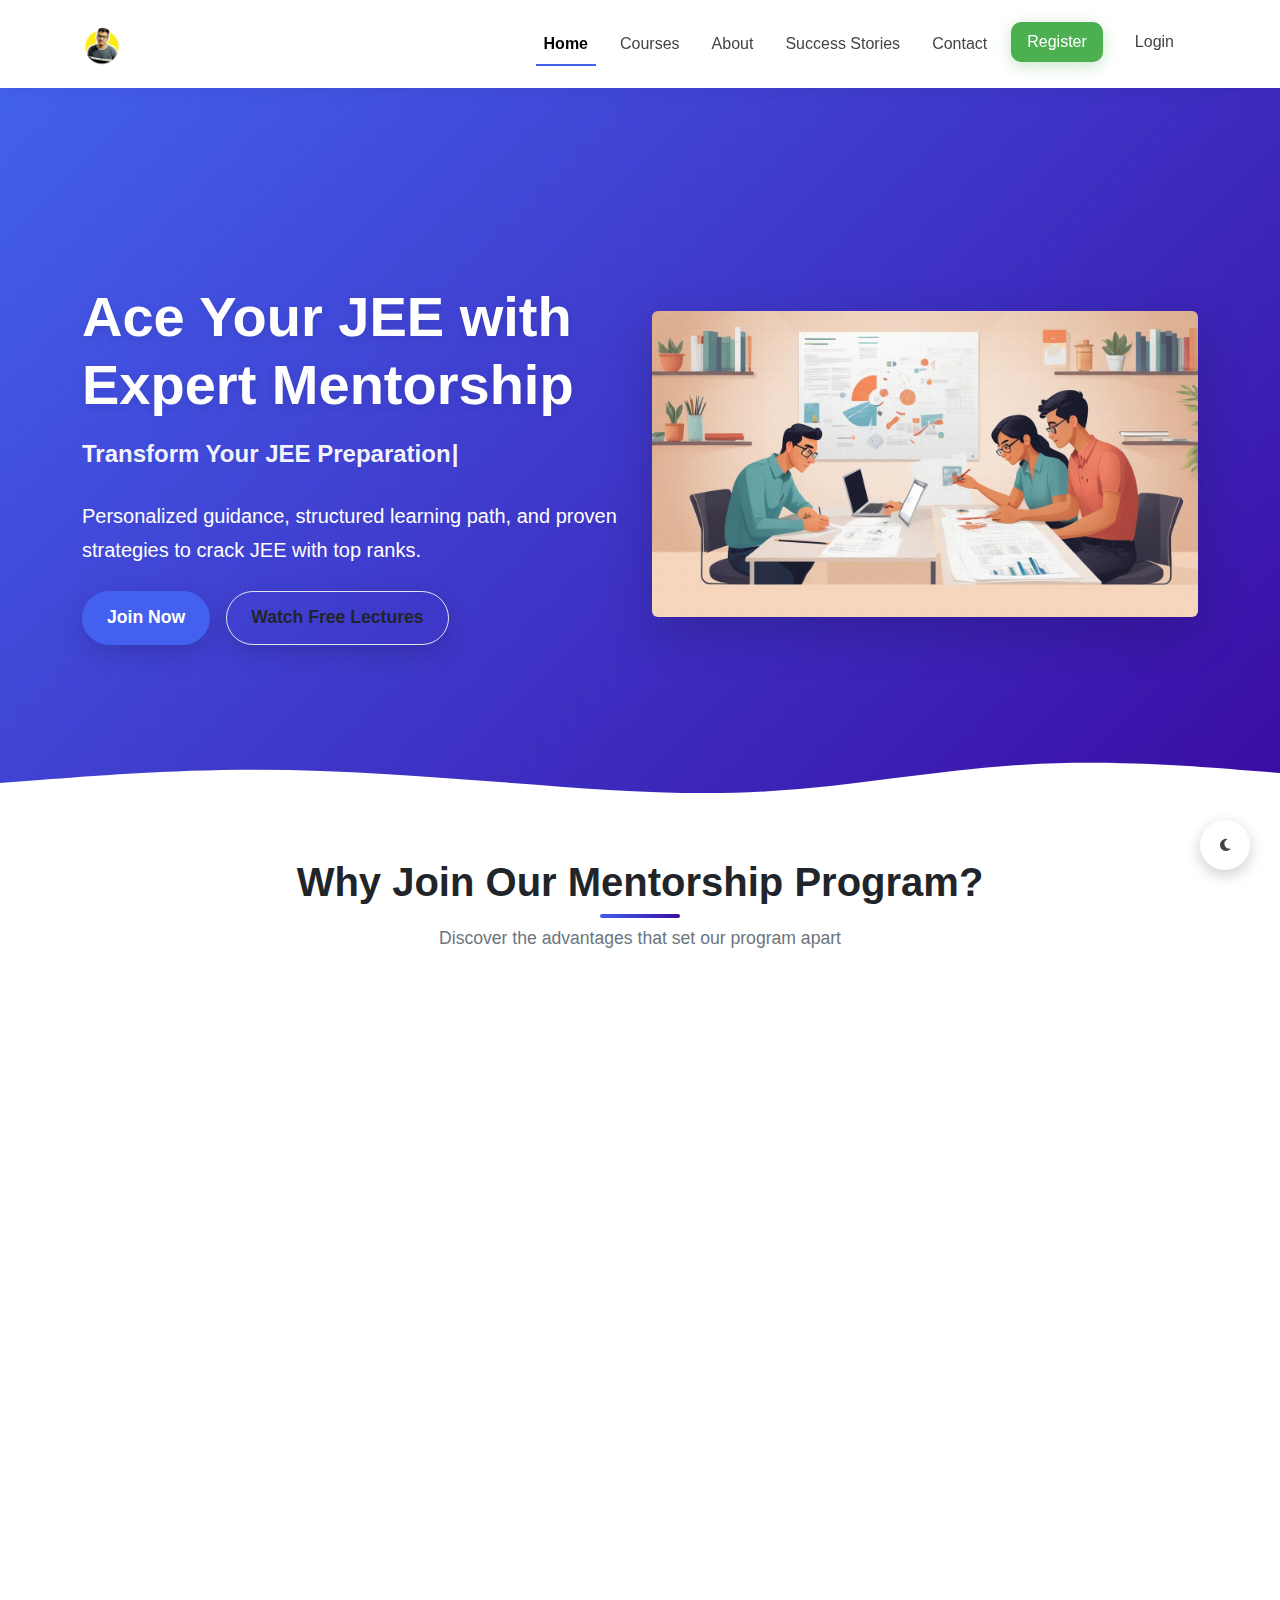
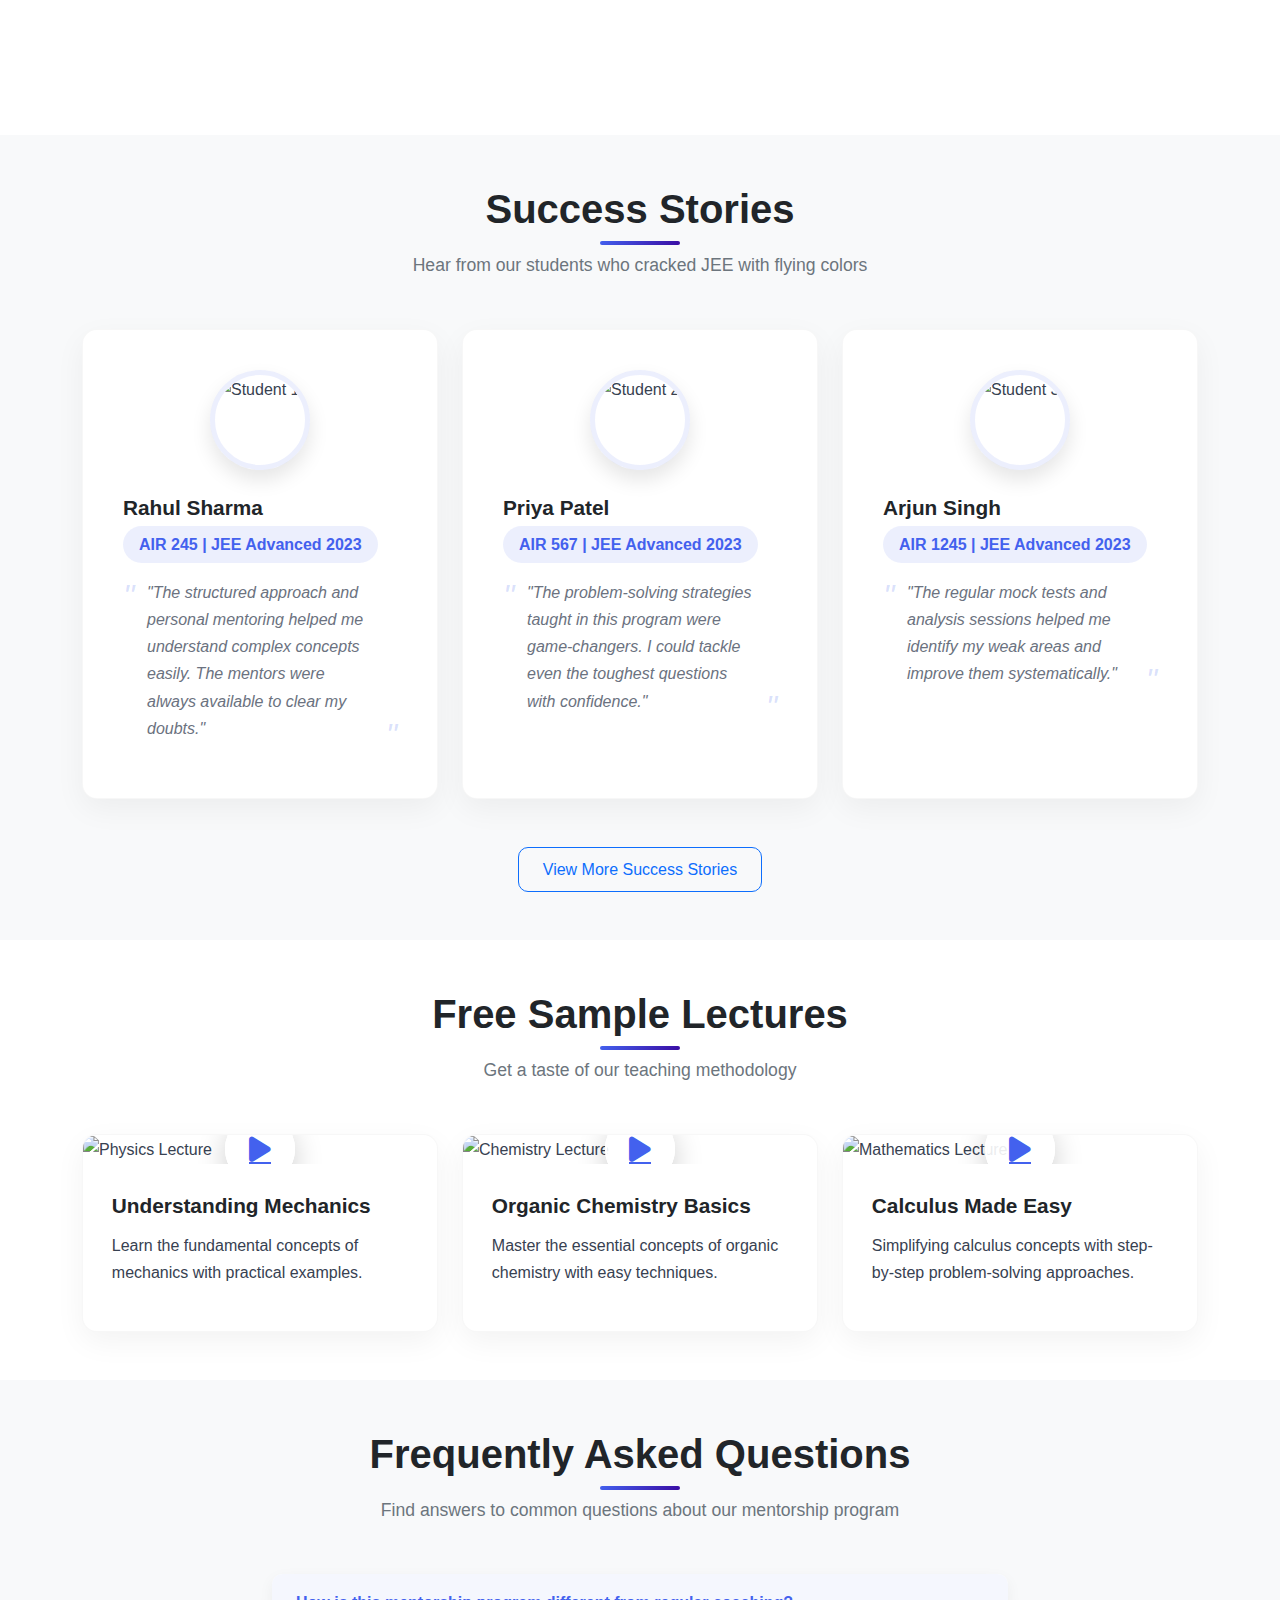
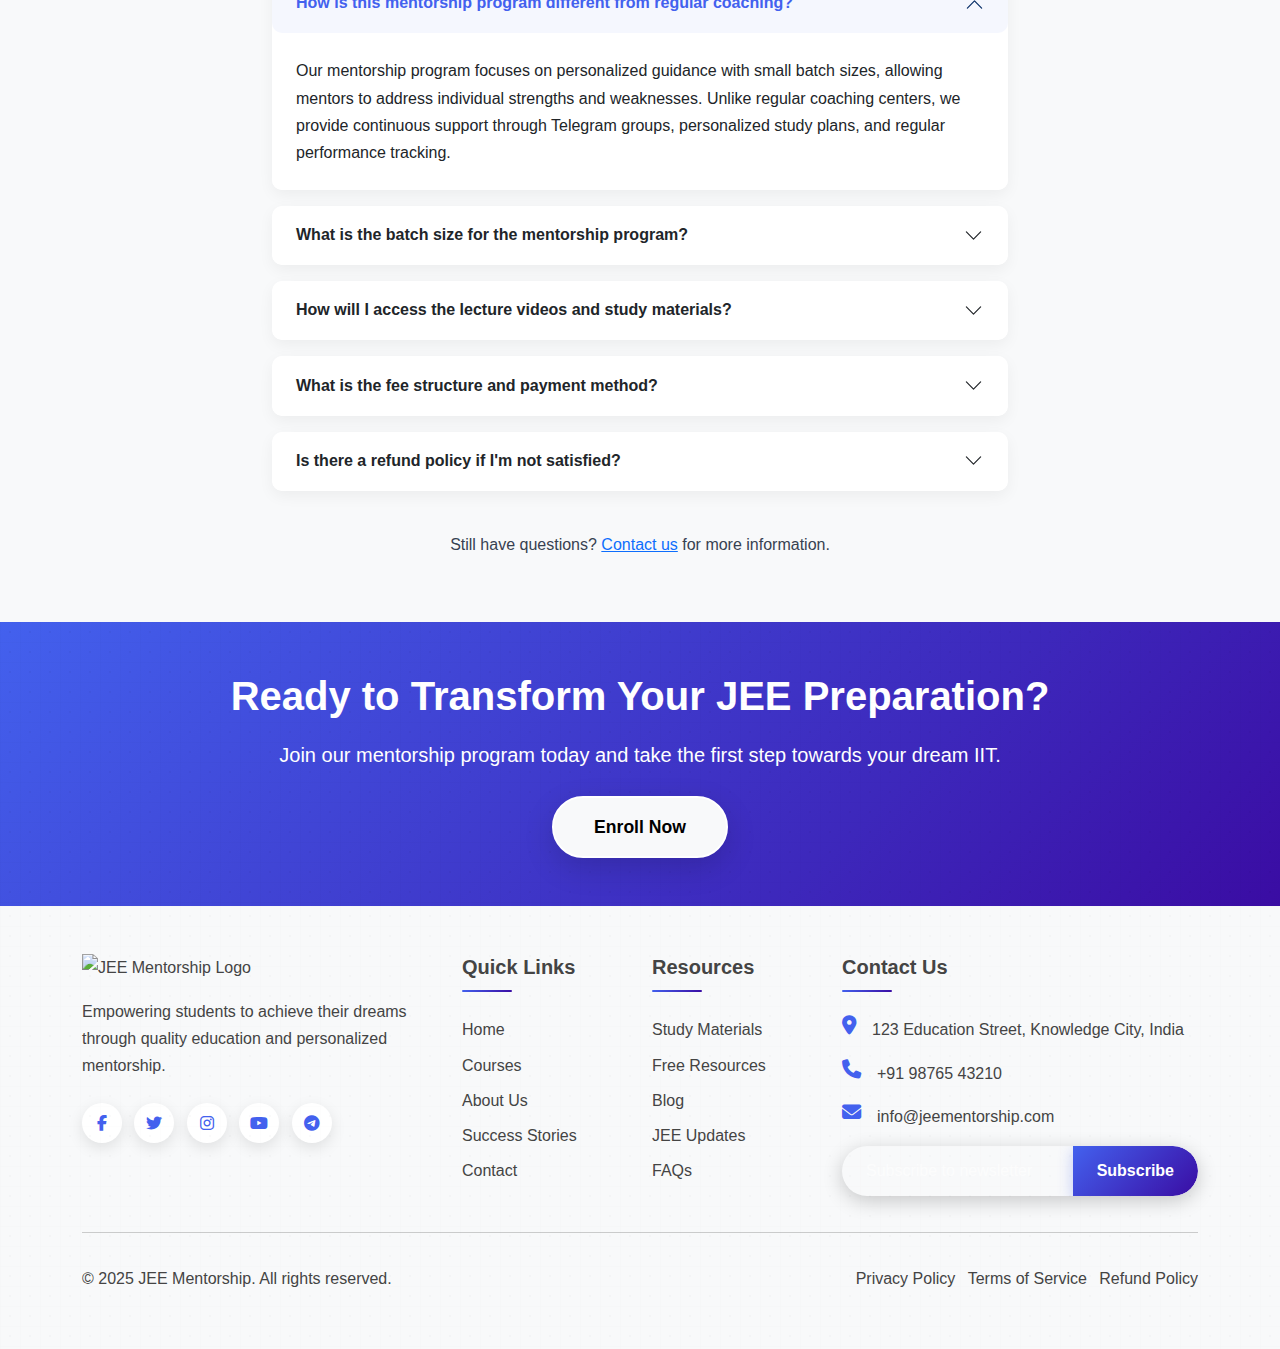
==== index.html @ 34074fb8 "Initial commit for JEE Mentorship Program" ====
<!DOCTYPE html>
<html lang="en">
<head>
    <meta charset="UTF-8">
    <meta name="viewport" content="width=device-width, initial-scale=1.0">
    <title>JEE Mentorship Program - Expert Guidance for JEE Success</title>
    <!-- Bootstrap CSS -->
    <link href="https://cdn.jsdelivr.net/npm/bootstrap@5.3.0/dist/css/bootstrap.min.css" rel="stylesheet">
    <!-- Font Awesome for icons -->
    <link rel="stylesheet" href="https://cdnjs.cloudflare.com/ajax/libs/font-awesome/6.4.0/css/all.min.css">
    <!-- Custom CSS -->
    <link rel="stylesheet" href="css/style.css">
    <!-- Favicon -->
    <link rel="icon" href="images/favicon.svg" type="image/svg+xml">
    <link rel="icon" href="images/favicon.ico" type="image/x-icon">
    <!-- Meta tags for SEO -->
    <meta name="description" content="Join our premium JEE mentorship program for personalized guidance, structured learning, and proven strategies to crack JEE with top ranks.">
    <meta name="keywords" content="JEE mentorship, JEE coaching, IIT JEE preparation, JEE Main, JEE Advanced, online JEE coaching">
</head>
<body>
    <!-- Navigation Bar -->
    <nav class="navbar navbar-expand-lg navbar-light bg-white sticky-top">
        <div class="container">
            <a class="navbar-brand" href="index.html">
                <img src="images/logo.jpg" alt="JEE Mentorship Logo" height="40" class="d-inline-block align-text-top me-2">
            </a>
            <button class="navbar-toggler" type="button" data-bs-toggle="collapse" data-bs-target="#navbarNav" aria-controls="navbarNav" aria-expanded="false" aria-label="Toggle navigation">
                <span class="navbar-toggler-icon"></span>
            </button>
            <div class="collapse navbar-collapse" id="navbarNav">
                <ul class="navbar-nav ms-auto">
                    <li class="nav-item">
                        <a class="nav-link active" href="index.html">Home</a>
                    </li>
                    <li class="nav-item">
                        <a class="nav-link" href="pages/courses.html">Courses</a>
                    </li>
                    <li class="nav-item">
                        <a class="nav-link" href="pages/about.html">About</a>
                    </li>
                    <li class="nav-item">
                        <a class="nav-link" href="pages/testimonials.html">Success Stories</a>
                    </li>
                    <li class="nav-item">
                        <a class="nav-link" href="pages/contact.html">Contact</a>
                    </li>
                    <li class="nav-item">
                        <a class="nav-link btn btn-success ms-lg-2 px-3" href="pages/register.html">Register</a>
                    </li>
                    <li class="nav-item">
                        <a class="nav-link btn btn-outline-light ms-lg-2 px-3" href="pages/login.html">Login</a>
                    </li>
                </ul>
            </div>
        </div>
    </nav>

    <!-- Hero Section -->
    <header class="hero-section text-white text-center">
        <div class="container">
            <div class="row align-items-center">
                <div class="col-lg-6 text-lg-start">
                    <h1 class="display-4 fw-bold mb-3">Ace Your JEE with Expert Mentorship</h1>
                    <div class="animated-text mb-4">
                        <span id="changing-text">Transform Your JEE Preparation</span>
                    </div>
                    <p class="lead mb-4">Personalized guidance, structured learning path, and proven strategies to crack JEE with top ranks.</p>
                    <div class="d-grid gap-2 d-md-flex justify-content-md-start">
                        <a href="pages/register.html" class="btn btn-primary btn-lg px-4 me-md-2">Join Now</a>
                        <a href="#sample-lectures" class="btn btn-outline-light btn-lg px-4">Watch Free Lectures</a>
                    </div>
                </div>
                <div class="col-lg-6 mt-5 mt-lg-0">
                    <img src="images/hero-image.jpg" alt="JEE Mentorship Program" class="img-fluid rounded shadow-lg">
                </div>
            </div>
        </div>
    </header>

    <!-- Why Join Section -->
    <section class="why-join py-5">
        <div class="container">
            <div class="text-center mb-5">
                <h2 class="section-title">Why Join Our Mentorship Program?</h2>
                <p class="section-subtitle">Discover the advantages that set our program apart</p>
            </div>
            <div class="row g-4">
                <div class="col-md-4">
                    <div class="feature-card">
                        <div class="icon-box">
                            <i class="fas fa-chalkboard-teacher"></i>
                        </div>
                        <h3>Expert Mentors</h3>
                        <p>Learn from experienced JEE mentors with proven track records of producing top rankers.</p>
                    </div>
                </div>
                <div class="col-md-4">
                    <div class="feature-card">
                        <div class="icon-box">
                            <i class="fas fa-book-reader"></i>
                        </div>
                        <h3>Structured Learning</h3>
                        <p>Follow a well-designed curriculum that covers all JEE topics systematically.</p>
                    </div>
                </div>
                <div class="col-md-4">
                    <div class="feature-card">
                        <div class="icon-box">
                            <i class="fas fa-users"></i>
                        </div>
                        <h3>Small Batch Size</h3>
                        <p>Enjoy personalized attention with limited students per batch for maximum interaction.</p>
                    </div>
                </div>
                <div class="col-md-4">
                    <div class="feature-card">
                        <div class="icon-box">
                            <i class="fas fa-laptop"></i>
                        </div>
                        <h3>Digital Resources</h3>
                        <p>Access comprehensive study materials, practice tests, and video lectures anytime.</p>
                    </div>
                </div>
                <div class="col-md-4">
                    <div class="feature-card">
                        <div class="icon-box">
                            <i class="fas fa-chart-line"></i>
                        </div>
                        <h3>Performance Tracking</h3>
                        <p>Monitor your progress with regular assessments and personalized feedback.</p>
                    </div>
                </div>
                <div class="col-md-4">
                    <div class="feature-card">
                        <div class="icon-box">
                            <i class="fas fa-comments"></i>
                        </div>
                        <h3>Doubt Resolution</h3>
                        <p>Get your doubts cleared promptly through dedicated Telegram support groups.</p>
                    </div>
                </div>
            </div>
        </div>
    </section>

    <!-- Success Stories Section -->
    <section class="success-stories py-5 bg-light">
        <div class="container">
            <div class="text-center mb-5">
                <h2 class="section-title">Success Stories</h2>
                <p class="section-subtitle">Hear from our students who cracked JEE with flying colors</p>
            </div>
            <div class="row">
                <div class="col-lg-4 col-md-6 mb-4">
                    <div class="testimonial-card">
                        <div class="testimonial-img">
                            <img src="images/student1.jpg" alt="Student 1" class="img-fluid rounded-circle">
                        </div>
                        <div class="testimonial-content">
                            <h4>Rahul Sharma</h4>
                            <p class="rank">AIR 245 | JEE Advanced 2023</p>
                            <p class="quote">"The structured approach and personal mentoring helped me understand complex concepts easily. The mentors were always available to clear my doubts."</p>
                        </div>
                    </div>
                </div>
                <div class="col-lg-4 col-md-6 mb-4">
                    <div class="testimonial-card">
                        <div class="testimonial-img">
                            <img src="images/student2.jpg" alt="Student 2" class="img-fluid rounded-circle">
                        </div>
                        <div class="testimonial-content">
                            <h4>Priya Patel</h4>
                            <p class="rank">AIR 567 | JEE Advanced 2023</p>
                            <p class="quote">"The problem-solving strategies taught in this program were game-changers. I could tackle even the toughest questions with confidence."</p>
                        </div>
                    </div>
                </div>
                <div class="col-lg-4 col-md-6 mb-4">
                    <div class="testimonial-card">
                        <div class="testimonial-img">
                            <img src="images/student3.jpg" alt="Student 3" class="img-fluid rounded-circle">
                        </div>
                        <div class="testimonial-content">
                            <h4>Arjun Singh</h4>
                            <p class="rank">AIR 1245 | JEE Advanced 2023</p>
                            <p class="quote">"The regular mock tests and analysis sessions helped me identify my weak areas and improve them systematically."</p>
                        </div>
                    </div>
                </div>
            </div>
            <div class="text-center mt-4">
                <a href="pages/testimonials.html" class="btn btn-outline-primary">View More Success Stories</a>
            </div>
        </div>
    </section>

    <!-- Sample Lectures Section -->
    <section id="sample-lectures" class="sample-lectures py-5">
        <div class="container">
            <div class="text-center mb-5">
                <h2 class="section-title">Free Sample Lectures</h2>
                <p class="section-subtitle">Get a taste of our teaching methodology</p>
            </div>
            <div class="row g-4">
                <div class="col-lg-4 col-md-6">
                    <div class="video-card">
                        <div class="video-thumbnail">
                            <img src="images/physics-thumbnail.jpg" alt="Physics Lecture" class="img-fluid rounded">
                            <a href="#" class="play-btn" data-bs-toggle="modal" data-bs-target="#videoModal1">
                                <i class="fas fa-play"></i>
                            </a>
                        </div>
                        <div class="video-info">
                            <h4>Understanding Mechanics</h4>
                            <p>Learn the fundamental concepts of mechanics with practical examples.</p>
                        </div>
                    </div>
                </div>
                <div class="col-lg-4 col-md-6">
                    <div class="video-card">
                        <div class="video-thumbnail">
                            <img src="images/chemistry-thumbnail.jpg" alt="Chemistry Lecture" class="img-fluid rounded">
                            <a href="#" class="play-btn" data-bs-toggle="modal" data-bs-target="#videoModal2">
                                <i class="fas fa-play"></i>
                            </a>
                        </div>
                        <div class="video-info">
                            <h4>Organic Chemistry Basics</h4>
                            <p>Master the essential concepts of organic chemistry with easy techniques.</p>
                        </div>
                    </div>
                </div>
                <div class="col-lg-4 col-md-6">
                    <div class="video-card">
                        <div class="video-thumbnail">
                            <img src="images/maths-thumbnail.jpg" alt="Mathematics Lecture" class="img-fluid rounded">
                            <a href="#" class="play-btn" data-bs-toggle="modal" data-bs-target="#videoModal3">
                                <i class="fas fa-play"></i>
                            </a>
                        </div>
                        <div class="video-info">
                            <h4>Calculus Made Easy</h4>
                            <p>Simplifying calculus concepts with step-by-step problem-solving approaches.</p>
                        </div>
                    </div>
                </div>
            </div>
        </div>
    </section>

    <!-- Video Modals -->
    <div class="modal fade" id="videoModal1" tabindex="-1" aria-labelledby="videoModalLabel1" aria-hidden="true">
        <div class="modal-dialog modal-lg">
            <div class="modal-content">
                <div class="modal-header">
                    <h5 class="modal-title" id="videoModalLabel1">Understanding Mechanics</h5>
                    <button type="button" class="btn-close" data-bs-dismiss="modal" aria-label="Close"></button>
                </div>
                <div class="modal-body">
                    <div class="ratio ratio-16x9">
                        <iframe src="https://www.youtube.com/embed/placeholder1" title="YouTube video player" allowfullscreen></iframe>
                    </div>
                </div>
            </div>
        </div>
    </div>

    <div class="modal fade" id="videoModal2" tabindex="-1" aria-labelledby="videoModalLabel2" aria-hidden="true">
        <div class="modal-dialog modal-lg">
            <div class="modal-content">
                <div class="modal-header">
                    <h5 class="modal-title" id="videoModalLabel2">Organic Chemistry Basics</h5>
                    <button type="button" class="btn-close" data-bs-dismiss="modal" aria-label="Close"></button>
                </div>
                <div class="modal-body">
                    <div class="ratio ratio-16x9">
                        <iframe src="https://www.youtube.com/embed/placeholder2" title="YouTube video player" allowfullscreen></iframe>
                    </div>
                </div>
            </div>
        </div>
    </div>

    <div class="modal fade" id="videoModal3" tabindex="-1" aria-labelledby="videoModalLabel3" aria-hidden="true">
        <div class="modal-dialog modal-lg">
            <div class="modal-content">
                <div class="modal-header">
                    <h5 class="modal-title" id="videoModalLabel3">Calculus Made Easy</h5>
                    <button type="button" class="btn-close" data-bs-dismiss="modal" aria-label="Close"></button>
                </div>
                <div class="modal-body">
                    <div class="ratio ratio-16x9">
                        <iframe src="https://www.youtube.com/embed/placeholder3" title="YouTube video player" allowfullscreen></iframe>
                    </div>
                </div>
            </div>
        </div>
    </div>

    <!-- FAQ Section -->
    <section class="faq-section py-5 bg-light">
        <div class="container">
            <div class="text-center mb-5">
                <h2 class="section-title">Frequently Asked Questions</h2>
                <p class="section-subtitle">Find answers to common questions about our mentorship program</p>
            </div>
            <div class="row justify-content-center">
                <div class="col-lg-8">
                    <div class="accordion" id="faqAccordion">
                        <div class="accordion-item">
                            <h2 class="accordion-header" id="headingOne">
                                <button class="accordion-button" type="button" data-bs-toggle="collapse" data-bs-target="#collapseOne" aria-expanded="true" aria-controls="collapseOne">
                                    How is this mentorship program different from regular coaching?
                                </button>
                            </h2>
                            <div id="collapseOne" class="accordion-collapse collapse show" aria-labelledby="headingOne" data-bs-parent="#faqAccordion">
                                <div class="accordion-body">
                                    Our mentorship program focuses on personalized guidance with small batch sizes, allowing mentors to address individual strengths and weaknesses. Unlike regular coaching centers, we provide continuous support through Telegram groups, personalized study plans, and regular performance tracking.
                                </div>
                            </div>
                        </div>
                        <div class="accordion-item">
                            <h2 class="accordion-header" id="headingTwo">
                                <button class="accordion-button collapsed" type="button" data-bs-toggle="collapse" data-bs-target="#collapseTwo" aria-expanded="false" aria-controls="collapseTwo">
                                    What is the batch size for the mentorship program?
                                </button>
                            </h2>
                            <div id="collapseTwo" class="accordion-collapse collapse" aria-labelledby="headingTwo" data-bs-parent="#faqAccordion">
                                <div class="accordion-body">
                                    We maintain a small batch size of maximum 30 students to ensure personalized attention and effective interaction between mentors and students. This helps us address individual doubts and provide customized guidance.
                                </div>
                            </div>
                        </div>
                        <div class="accordion-item">
                            <h2 class="accordion-header" id="headingThree">
                                <button class="accordion-button collapsed" type="button" data-bs-toggle="collapse" data-bs-target="#collapseThree" aria-expanded="false" aria-controls="collapseThree">
                                    How will I access the lecture videos and study materials?
                                </button>
                            </h2>
                            <div id="collapseThree" class="accordion-collapse collapse" aria-labelledby="headingThree" data-bs-parent="#faqAccordion">
                                <div class="accordion-body">
                                    After enrollment, you'll receive access to our private Telegram group where all lecture videos, study materials, and resources are shared. You can access them anytime, anywhere, and can also interact with mentors for doubt resolution.
                                </div>
                            </div>
                        </div>
                        <div class="accordion-item">
                            <h2 class="accordion-header" id="headingFour">
                                <button class="accordion-button collapsed" type="button" data-bs-toggle="collapse" data-bs-target="#collapseFour" aria-expanded="false" aria-controls="collapseFour">
                                    What is the fee structure and payment method?
                                </button>
                            </h2>
                            <div id="collapseFour" class="accordion-collapse collapse" aria-labelledby="headingFour" data-bs-parent="#faqAccordion">
                                <div class="accordion-body">
                                    Our program offers flexible payment options with different packages based on duration and features. You can pay through UPI, net banking, or credit/debit cards. Visit our courses page for detailed fee structure and payment options.
                                </div>
                            </div>
                        </div>
                        <div class="accordion-item">
                            <h2 class="accordion-header" id="headingFive">
                                <button class="accordion-button collapsed" type="button" data-bs-toggle="collapse" data-bs-target="#collapseFive" aria-expanded="false" aria-controls="collapseFive">
                                    Is there a refund policy if I'm not satisfied?
                                </button>
                            </h2>
                            <div id="collapseFive" class="accordion-collapse collapse" aria-labelledby="headingFive" data-bs-parent="#faqAccordion">
                                <div class="accordion-body">
                                    Yes, we offer a 7-day money-back guarantee if you're not satisfied with our program. However, this is applicable only if you've attended less than 3 sessions and haven't accessed more than 10% of our study materials.
                                </div>
                            </div>
                        </div>
                    </div>
                </div>
            </div>
            <div class="text-center mt-4">
                <p>Still have questions? <a href="pages/contact.html" class="text-primary">Contact us</a> for more information.</p>
            </div>
        </div>
    </section>

    <!-- Call to Action -->
    <section class="cta-section py-5 text-white text-center">
        <div class="container">
            <h2 class="mb-3">Ready to Transform Your JEE Preparation?</h2>
            <p class="lead mb-4">Join our mentorship program today and take the first step towards your dream IIT.</p>
            <a href="pages/register.html" class="btn btn-light btn-lg">Enroll Now</a>
        </div>
    </section>

    <!-- Footer -->
    <footer class="footer py-5">
        <div class="container">
            <div class="row">
                <div class="col-lg-4 mb-4 mb-lg-0">
                    <img src="images/logo.png" alt="JEE Mentorship Logo" height="40" class="mb-3">
                    <p>Empowering students to achieve their dreams through quality education and personalized mentorship.</p>
                    <div class="social-icons">
                        <a href="#" class="me-2"><i class="fab fa-facebook-f"></i></a>
                        <a href="#" class="me-2"><i class="fab fa-twitter"></i></a>
                        <a href="#" class="me-2"><i class="fab fa-instagram"></i></a>
                        <a href="#" class="me-2"><i class="fab fa-youtube"></i></a>
                        <a href="#" class="me-2"><i class="fab fa-telegram"></i></a>
                    </div>
                </div>
                <div class="col-lg-2 col-md-4 mb-4 mb-md-0">
                    <h5>Quick Links</h5>
                    <ul class="list-unstyled">
                        <li><a href="index.html">Home</a></li>
                        <li><a href="pages/courses.html">Courses</a></li>
                        <li><a href="pages/about.html">About Us</a></li>
                        <li><a href="pages/testimonials.html">Success Stories</a></li>
                        <li><a href="pages/contact.html">Contact</a></li>
                    </ul>
                </div>
                <div class="col-lg-2 col-md-4 mb-4 mb-md-0">
                    <h5>Resources</h5>
                    <ul class="list-unstyled">
                        <li><a href="#">Study Materials</a></li>
                        <li><a href="#">Free Resources</a></li>
                        <li><a href="#">Blog</a></li>
                        <li><a href="#">JEE Updates</a></li>
                        <li><a href="#">FAQs</a></li>
                    </ul>
                </div>
                <div class="col-lg-4 col-md-4">
                    <h5>Contact Us</h5>
                    <ul class="list-unstyled contact-info">
                        <li><i class="fas fa-map-marker-alt"></i> 123 Education Street, Knowledge City, India</li>
                        <li><i class="fas fa-phone"></i> +91 98765 43210</li>
                        <li><i class="fas fa-envelope"></i> info@jeementorship.com</li>
                    </ul>
                    <form class="mt-3">
                        <div class="input-group">
                            <input type="email" class="form-control" placeholder="Subscribe to newsletter" aria-label="Email for newsletter">
                            <button class="btn btn-primary" type="button">Subscribe</button>
                        </div>
                    </form>
                </div>
            </div>
            <hr class="mt-4">
            <div class="row">
                <div class="col-md-6">
                    <p class="mb-0">&copy; 2025 JEE Mentorship. All rights reserved.</p>
                </div>
                <div class="col-md-6 text-md-end">
                    <ul class="list-inline mb-0">
                        <li class="list-inline-item"><a href="#">Privacy Policy</a></li>
                        <li class="list-inline-item"><a href="#">Terms of Service</a></li>
                        <li class="list-inline-item"><a href="#">Refund Policy</a></li>
                    </ul>
                </div>
            </div>
        </div>
    </footer>

    <!-- Dark Mode Toggle -->
    <div class="dark-mode-toggle">
        <button id="darkModeToggle" class="btn btn-sm rounded-circle">
            <i class="fas fa-moon"></i>
        </button>
    </div>

    <!-- Bootstrap JS Bundle with Popper -->
    <script src="https://cdn.jsdelivr.net/npm/bootstrap@5.3.0/dist/js/bootstrap.bundle.min.js"></script>
    <!-- Custom JS -->
    <script src="js/script.js"></script>
</body>
</html>
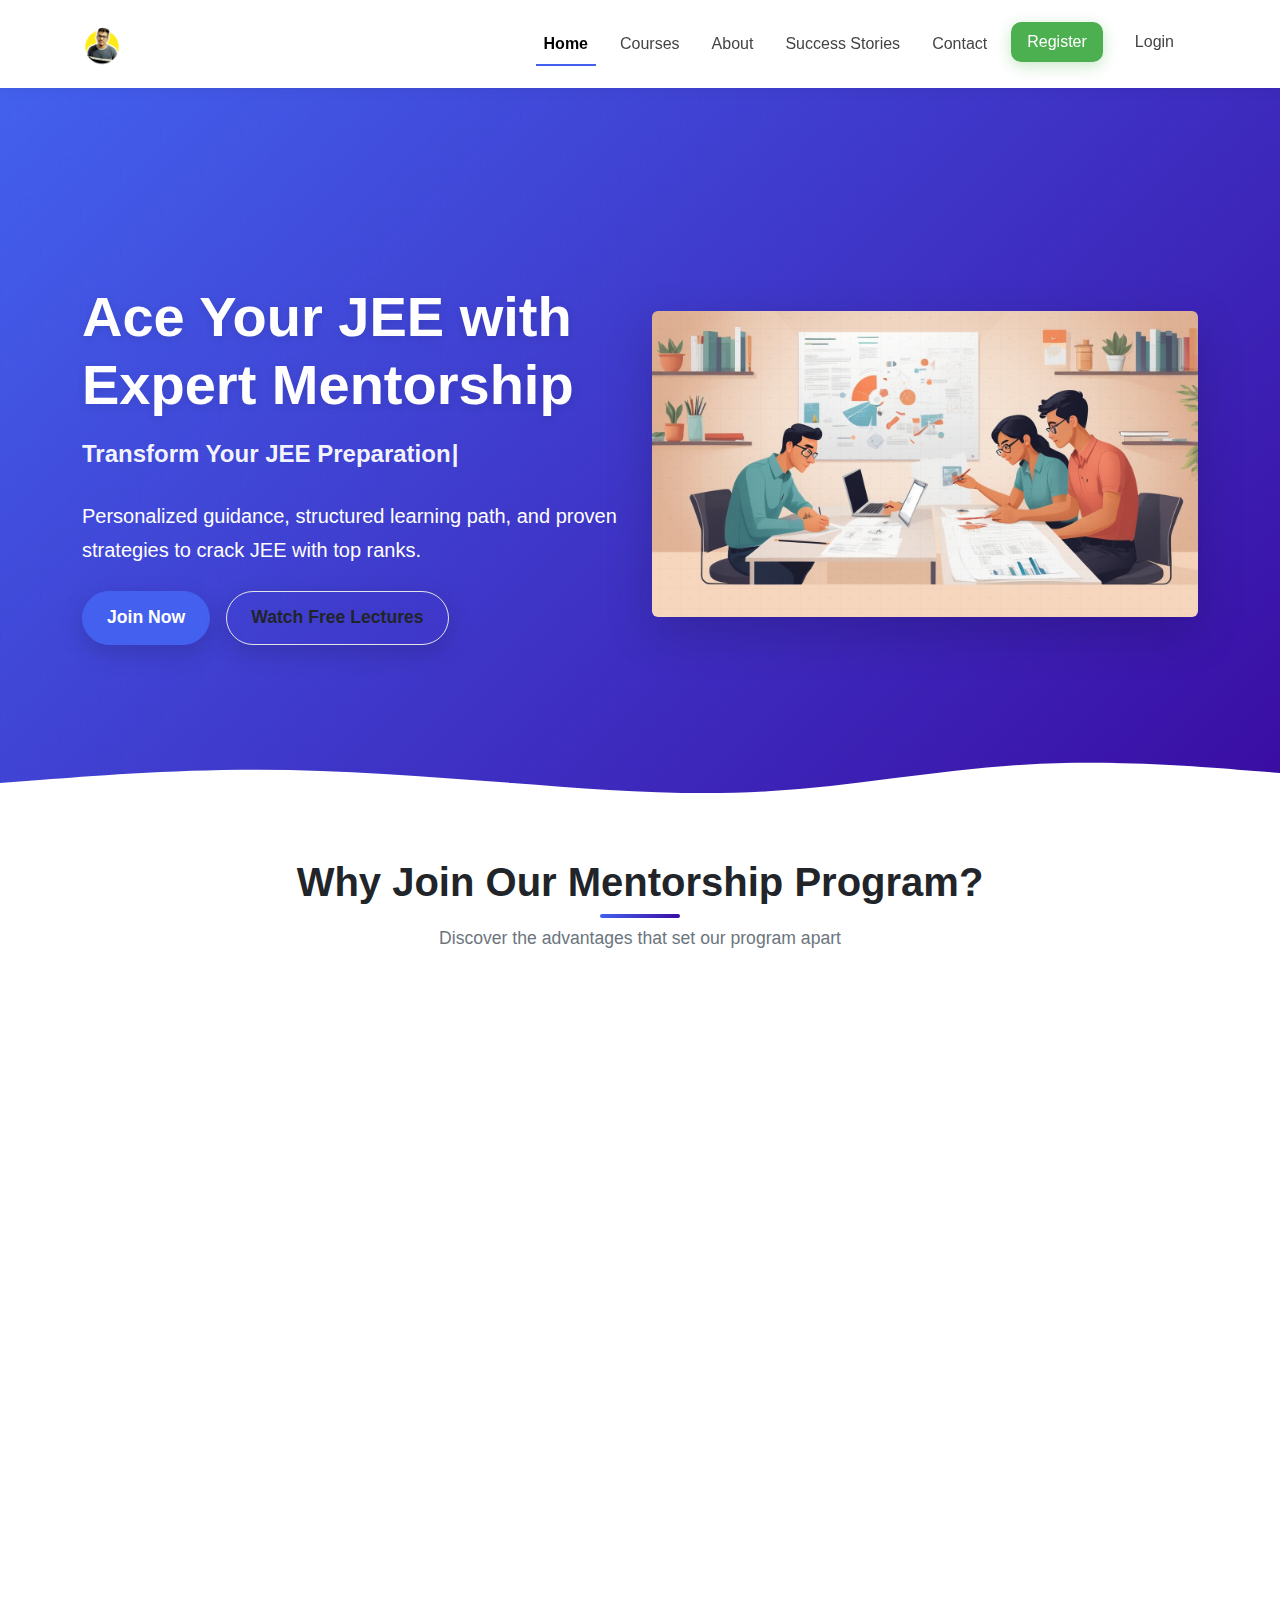
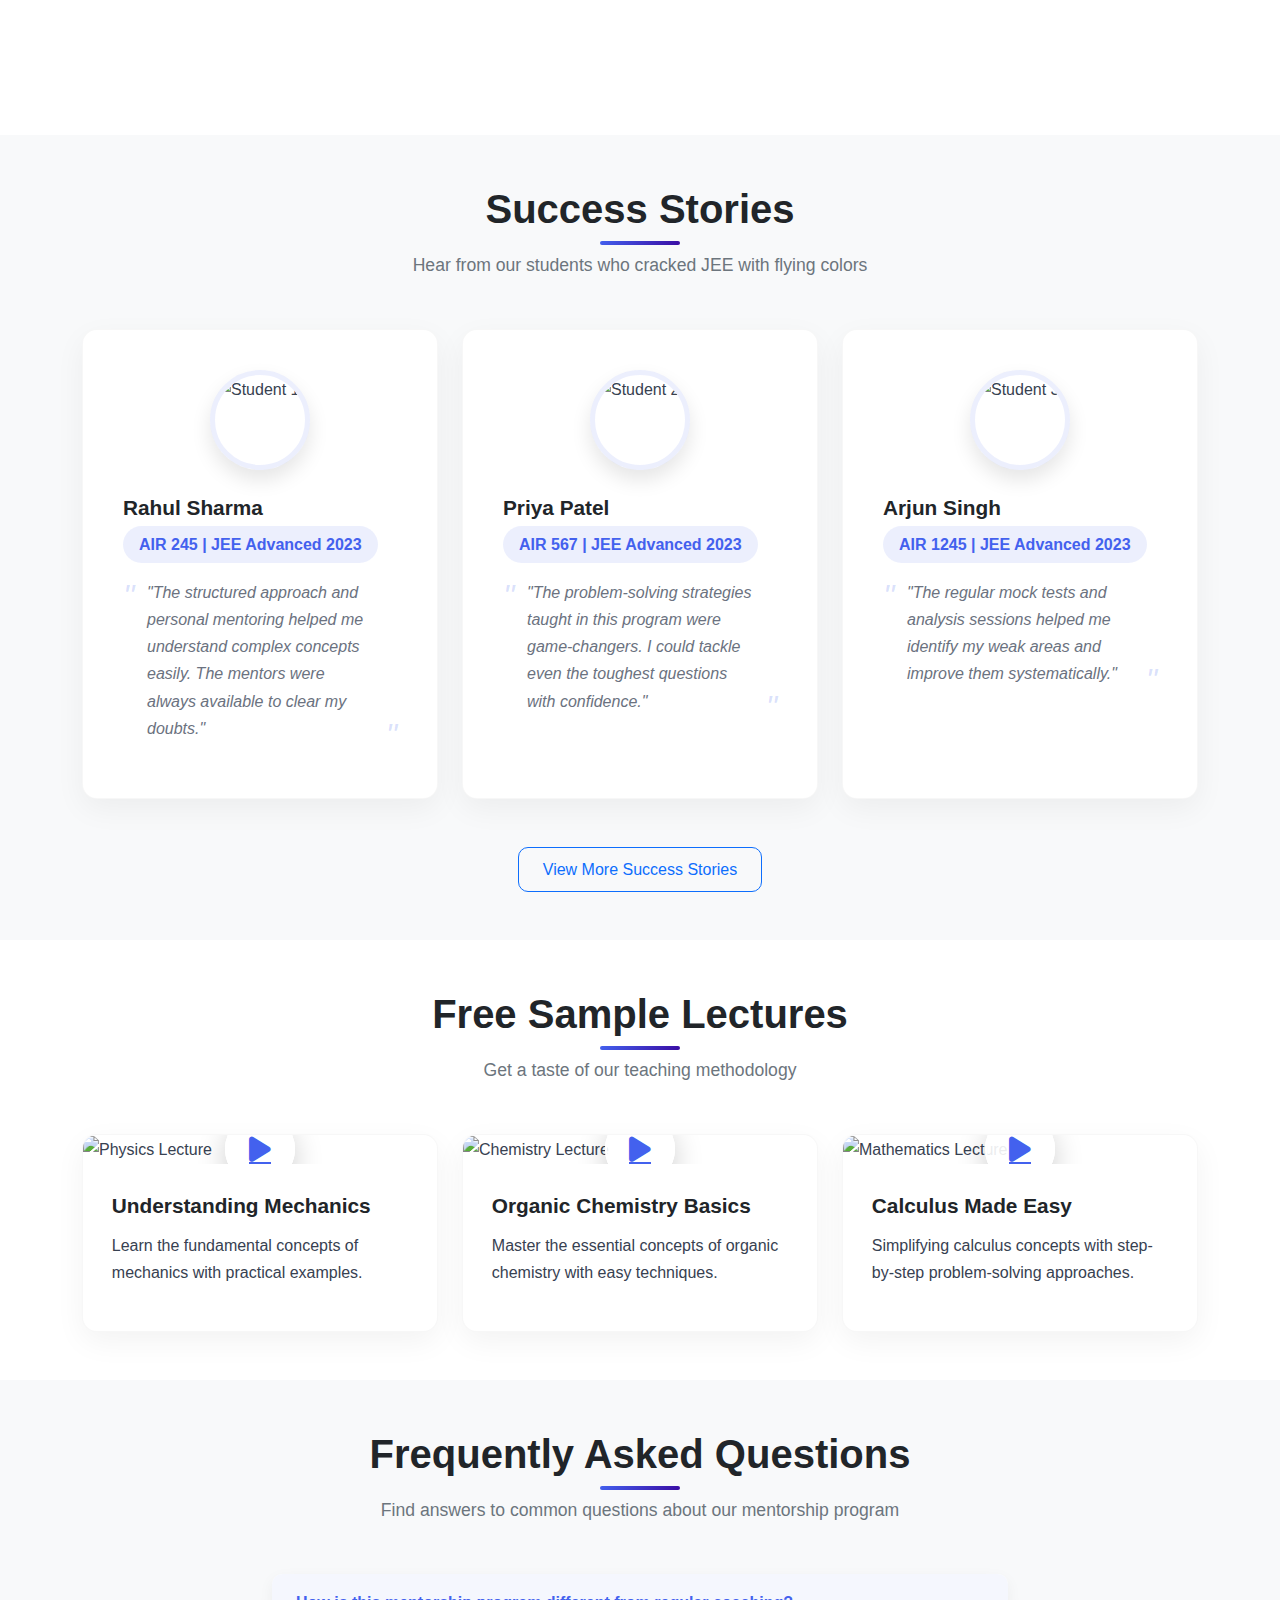
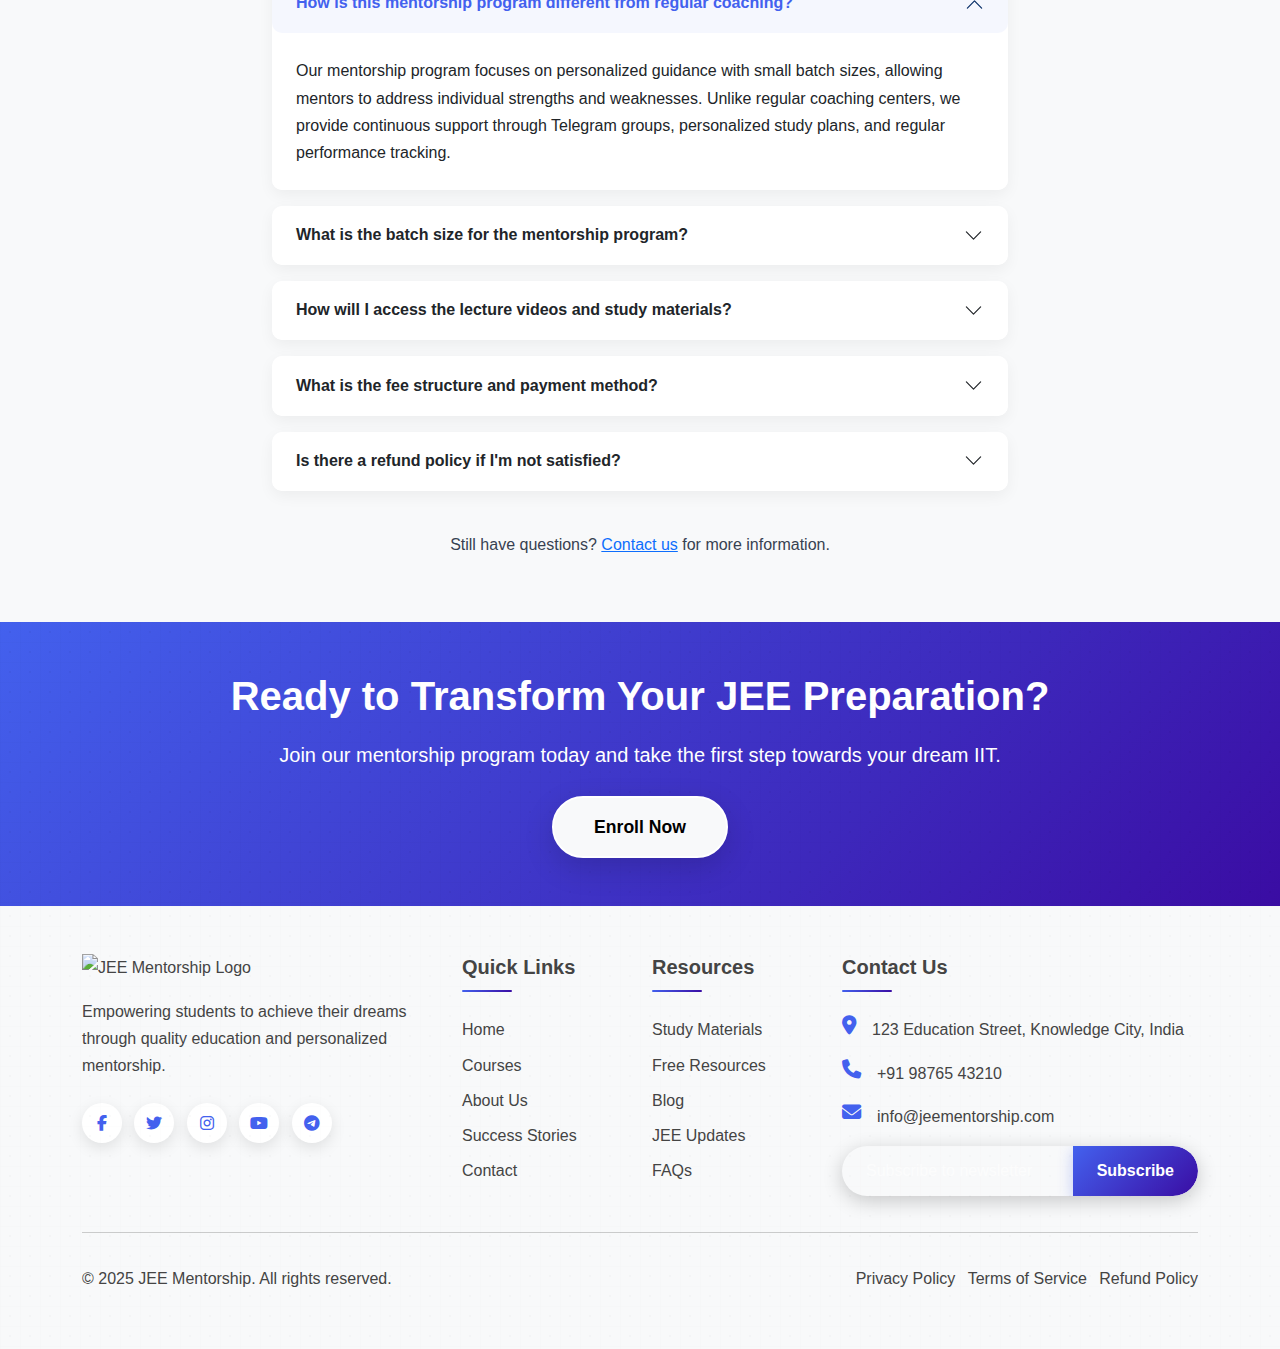
==== commit cf44b4d8: "Updated JEE Mentorship Program design" ====
--- a/index.html
+++ b/index.html
@@ -451,13 +451,6 @@
         </div>
     </footer>
 
-    <!-- Dark Mode Toggle -->
-    <div class="dark-mode-toggle">
-        <button id="darkModeToggle" class="btn btn-sm rounded-circle">
-            <i class="fas fa-moon"></i>
-        </button>
-    </div>
-
     <!-- Bootstrap JS Bundle with Popper -->
     <script src="https://cdn.jsdelivr.net/npm/bootstrap@5.3.0/dist/js/bootstrap.bundle.min.js"></script>
     <!-- Custom JS -->
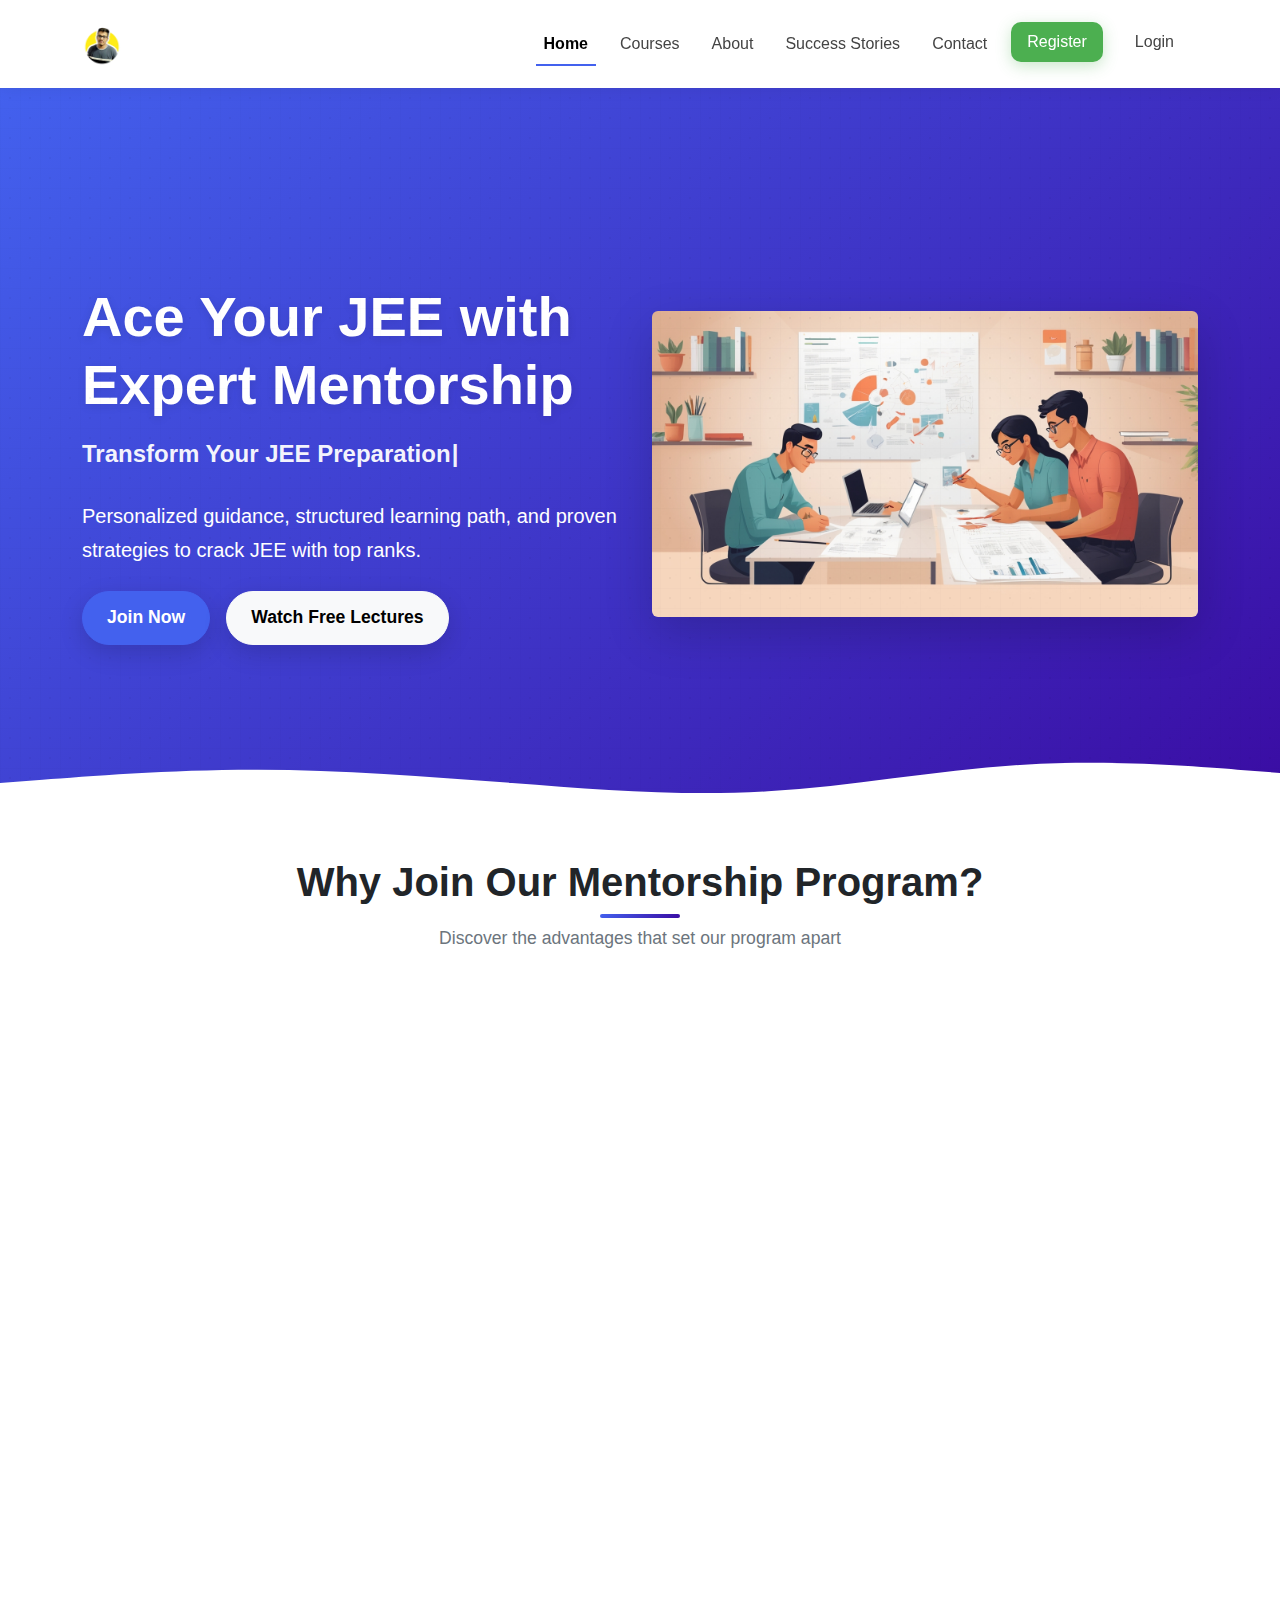
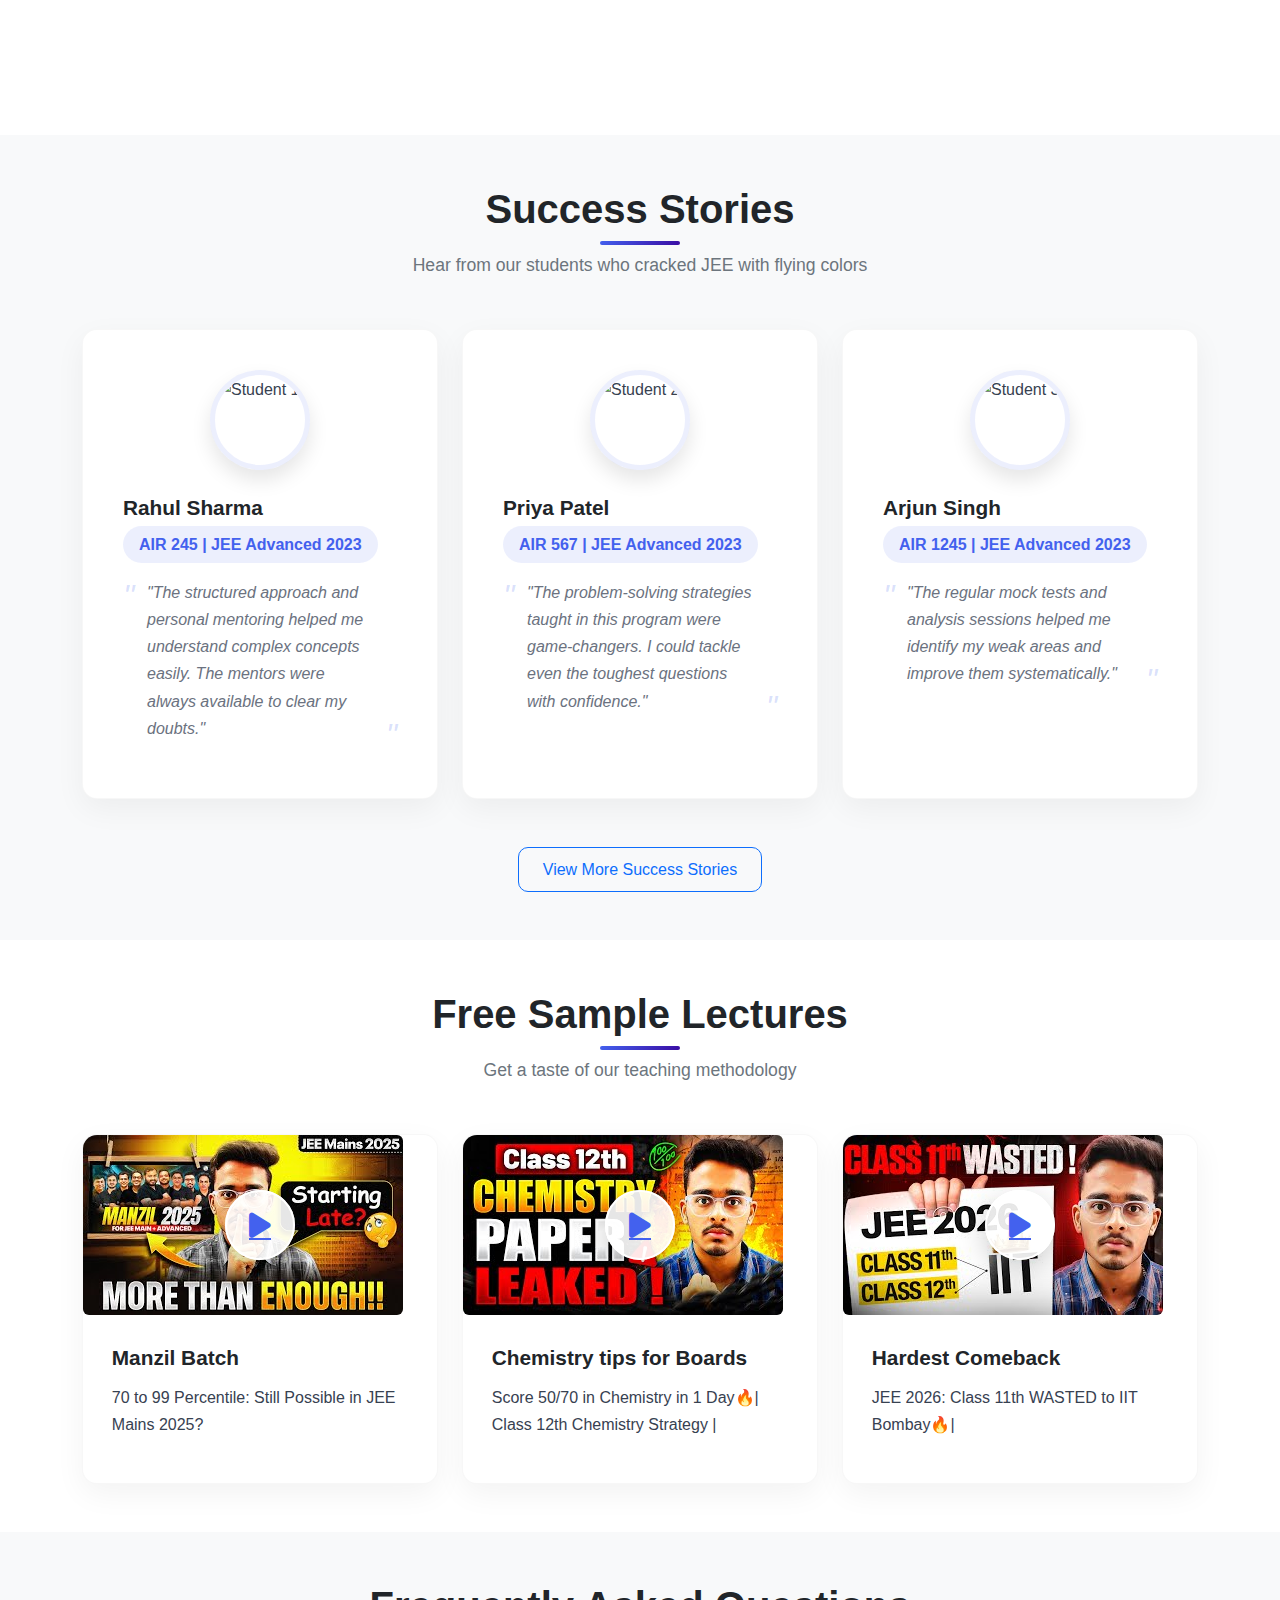
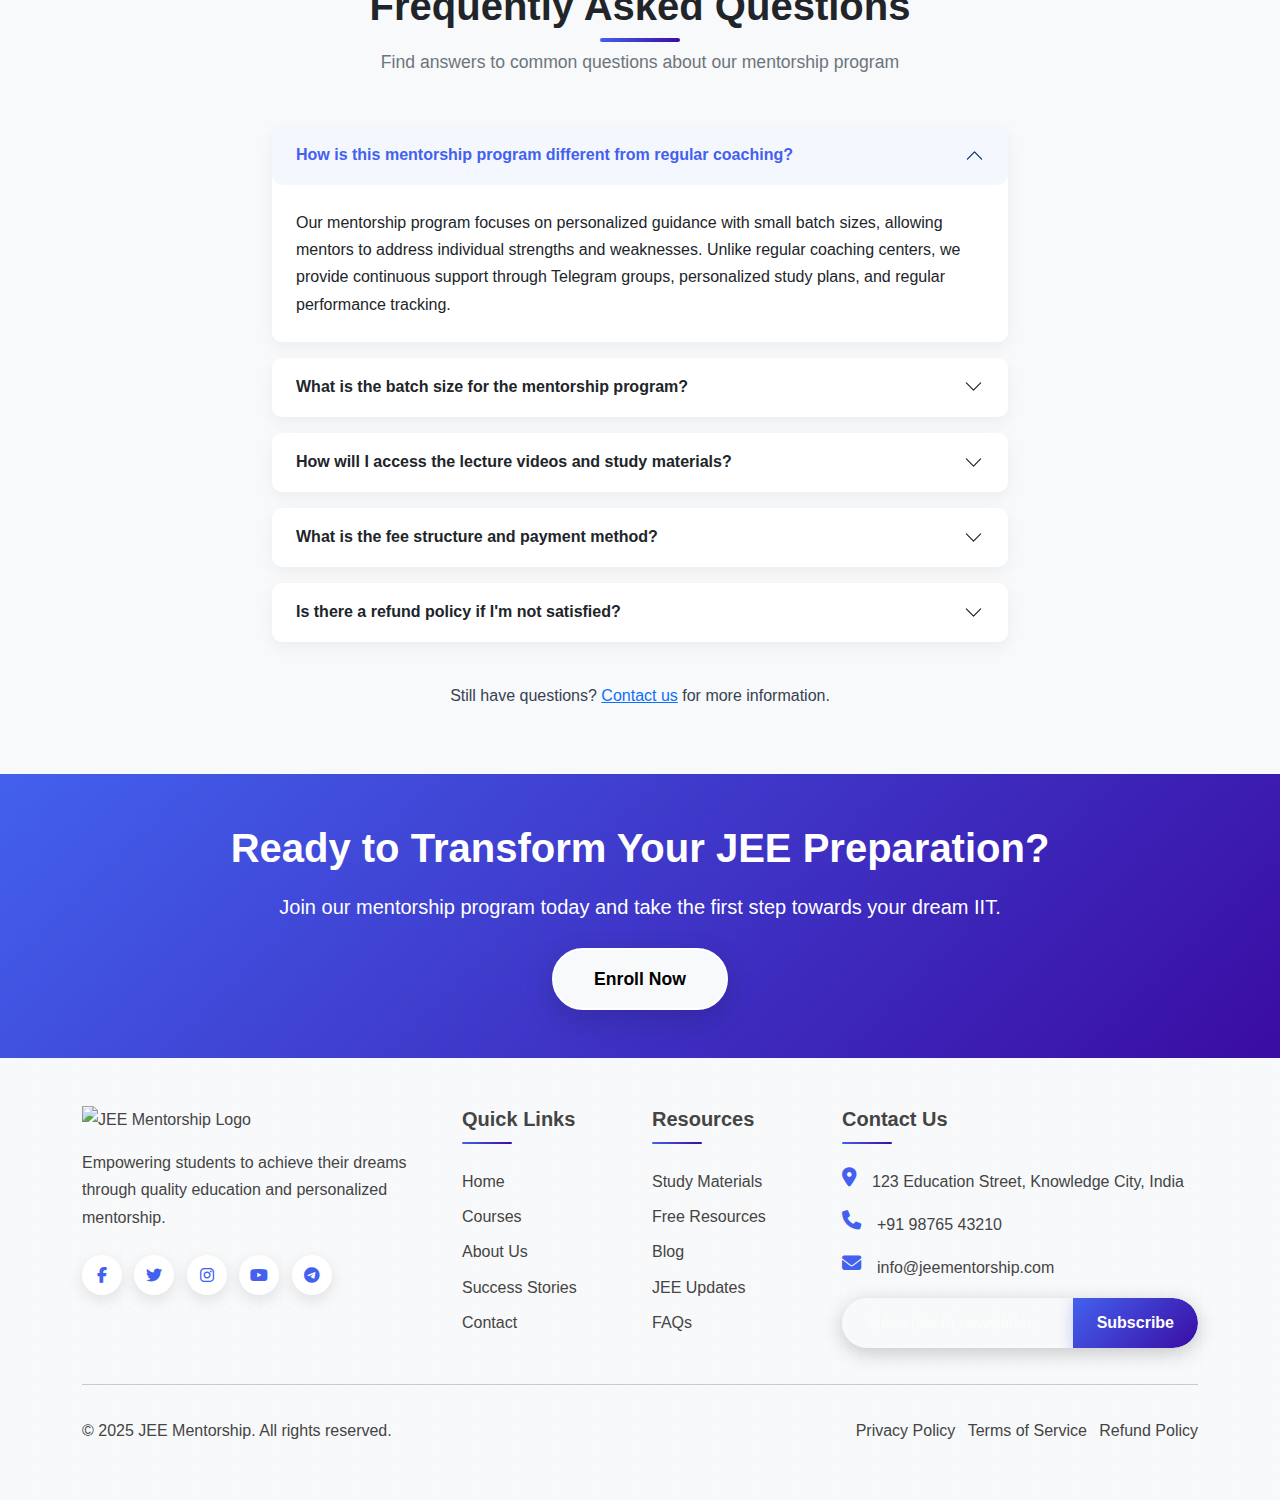
==== commit fc031869: "Updated video card" ====
--- a/index.html
+++ b/index.html
@@ -67,7 +67,7 @@
                     <p class="lead mb-4">Personalized guidance, structured learning path, and proven strategies to crack JEE with top ranks.</p>
                     <div class="d-grid gap-2 d-md-flex justify-content-md-start">
                         <a href="pages/register.html" class="btn btn-primary btn-lg px-4 me-md-2">Join Now</a>
-                        <a href="#sample-lectures" class="btn btn-outline-light btn-lg px-4">Watch Free Lectures</a>
+                        <a href="#sample-lectures" class="btn btn-light btn-lg px-4">Watch Free Lectures</a>
                     </div>
                 </div>
                 <div class="col-lg-6 mt-5 mt-lg-0">
@@ -205,42 +205,42 @@
                 <div class="col-lg-4 col-md-6">
                     <div class="video-card">
                         <div class="video-thumbnail">
-                            <img src="images/physics-thumbnail.jpg" alt="Physics Lecture" class="img-fluid rounded">
-                            <a href="#" class="play-btn" data-bs-toggle="modal" data-bs-target="#videoModal1">
+                            <img src="images/manzil.jpg" alt="Physics Lecture" class="img-fluid rounded">
+                            <a href="https://youtu.be/cMb52UqnCjY?si=eiH3IivBYqBOXuyE" class="play-btn" data-bs-toggle="modal" data-bs-target="#videoModal1">
                                 <i class="fas fa-play"></i>
                             </a>
                         </div>
                         <div class="video-info">
-                            <h4>Understanding Mechanics</h4>
-                            <p>Learn the fundamental concepts of mechanics with practical examples.</p>
+                            <h4>Manzil Batch</h4>
+                            <p>70 to 99 Percentile: Still Possible in JEE Mains 2025?</p>
                         </div>
                     </div>
                 </div>
                 <div class="col-lg-4 col-md-6">
                     <div class="video-card">
                         <div class="video-thumbnail">
-                            <img src="images/chemistry-thumbnail.jpg" alt="Chemistry Lecture" class="img-fluid rounded">
-                            <a href="#" class="play-btn" data-bs-toggle="modal" data-bs-target="#videoModal2">
+                            <img src="images/chemistry.jpg" alt="Chemistry Lecture" class="img-fluid rounded">
+                            <a href="https://youtu.be/hMPNkccZ3Ow?si=FDIqVHlRokh3Kqi8" class="play-btn" data-bs-toggle="modal" data-bs-target="#videoModal2">
                                 <i class="fas fa-play"></i>
                             </a>
                         </div>
                         <div class="video-info">
-                            <h4>Organic Chemistry Basics</h4>
-                            <p>Master the essential concepts of organic chemistry with easy techniques.</p>
+                            <h4>Chemistry tips for Boards </h4>
+                            <p>Score 50/70 in Chemistry in 1 Day🔥| Class 12th Chemistry Strategy | </p>
                         </div>
                     </div>
                 </div>
                 <div class="col-lg-4 col-md-6">
                     <div class="video-card">
                         <div class="video-thumbnail">
-                            <img src="images/maths-thumbnail.jpg" alt="Mathematics Lecture" class="img-fluid rounded">
-                            <a href="#" class="play-btn" data-bs-toggle="modal" data-bs-target="#videoModal3">
+                            <img src="images/wasted.jpg" alt="Mathematics Lecture" class="img-fluid rounded">
+                            <a href="https://youtu.be/wHzaf6N3Jww" class="play-btn" data-bs-toggle="modal" data-bs-target="#videoModal3">
                                 <i class="fas fa-play"></i>
                             </a>
                         </div>
                         <div class="video-info">
-                            <h4>Calculus Made Easy</h4>
-                            <p>Simplifying calculus concepts with step-by-step problem-solving approaches.</p>
+                            <h4>Hardest Comeback</h4>
+                            <p>JEE 2026: Class 11th WASTED to IIT Bombay🔥|  </p>
                         </div>
                     </div>
                 </div>
--- a/css/style.css
+++ b/css/style.css
@@ -669,103 +669,6 @@
     margin: 2rem 0;
 }
 
-/* Enhanced Dark Mode Toggle */
-.dark-mode-toggle {
-    position: fixed;
-    bottom: 30px;
-    right: 30px;
-    z-index: 1000;
-}
-
-.dark-mode-toggle button {
-    width: 50px;
-    height: 50px;
-    background-color: #fff;
-    color: #444;
-    border: none;
-    box-shadow: 0 5px 15px rgba(0, 0, 0, 0.2);
-    transition: var(--transition);
-}
-
-.dark-mode-toggle button:hover {
-    transform: translateY(-5px);
-    box-shadow: 0 8px 25px rgba(0, 0, 0, 0.3);
-}
-
-/* Enhanced Dark Mode Styles */
-body.dark-mode {
-    background-color: #121212;
-    color: #e1e1e1;
-}
-
-body.dark-mode .navbar {
-    background-color: #1e1e1e !important;
-    box-shadow: 0 5px 20px rgba(0, 0, 0, 0.3);
-}
-
-body.dark-mode .navbar-brand,
-body.dark-mode .nav-link:not(.btn) {
-    color: #e1e1e1;
-}
-
-body.dark-mode .bg-light {
-    background-color: #1e1e1e !important;
-}
-
-body.dark-mode .card,
-body.dark-mode .accordion-item,
-body.dark-mode .form-control,
-body.dark-mode .form-select,
-body.dark-mode .btn-outline-light {
-    background-color: #2d2d2d;
-    border-color: #444;
-    color: #e1e1e1;
-}
-
-body.dark-mode .accordion-button {
-    background-color: #2d2d2d;
-    color: #e1e1e1;
-}
-
-body.dark-mode .accordion-button:not(.collapsed) {
-    background-color: #3d3d3d;
-    color: #fff;
-}
-
-body.dark-mode .form-control {
-    background-color: #2d2d2d;
-    color: #e1e1e1;
-    border-color: #444;
-}
-
-body.dark-mode .form-control::placeholder {
-    color: #aaa;
-}
-
-body.dark-mode .text-muted,
-body.dark-mode .section-subtitle {
-    color: #aaa !important;
-}
-
-body.dark-mode .footer {
-    background-color: #1e1e1e;
-    color: #e1e1e1;
-}
-
-body.dark-mode .footer a {
-    color: #e1e1e1;
-}
-
-body.dark-mode .social-icons a {
-    background-color: #2d2d2d;
-    color: #e1e1e1;
-}
-
-body.dark-mode .social-icons a:hover {
-    background-color: var(--primary-color);
-    color: #fff;
-}
-
 /* Enhanced Course Styles */
 .course-header {
     background: var(--gradient-primary);
@@ -1732,80 +1635,6 @@
     animation: fadeInRight 1s ease forwards;
 }
 
-/* Enhanced Dark Mode Styles */
-body.dark-mode {
-    background-color: #121212;
-    color: #e1e1e1;
-}
-
-body.dark-mode .navbar {
-    background-color: #1e1e1e !important;
-    box-shadow: 0 5px 20px rgba(0, 0, 0, 0.3);
-}
-
-body.dark-mode .navbar-brand,
-body.dark-mode .nav-link:not(.btn) {
-    color: #e1e1e1;
-}
-
-body.dark-mode .bg-light {
-    background-color: #1e1e1e !important;
-}
-
-body.dark-mode .card,
-body.dark-mode .accordion-item,
-body.dark-mode .form-control,
-body.dark-mode .form-select,
-body.dark-mode .btn-outline-light {
-    background-color: #2d2d2d;
-    border-color: #444;
-    color: #e1e1e1;
-}
-
-body.dark-mode .accordion-button {
-    background-color: #2d2d2d;
-    color: #e1e1e1;
-}
-
-body.dark-mode .accordion-button:not(.collapsed) {
-    background-color: #3d3d3d;
-    color: #fff;
-}
-
-body.dark-mode .form-control {
-    background-color: #2d2d2d;
-    color: #e1e1e1;
-    border-color: #444;
-}
-
-body.dark-mode .form-control::placeholder {
-    color: #aaa;
-}
-
-body.dark-mode .text-muted,
-body.dark-mode .section-subtitle {
-    color: #aaa !important;
-}
-
-body.dark-mode .footer {
-    background-color: #1e1e1e;
-    color: #e1e1e1;
-}
-
-body.dark-mode .footer a {
-    color: #e1e1e1;
-}
-
-body.dark-mode .social-icons a {
-    background-color: #2d2d2d;
-    color: #e1e1e1;
-}
-
-body.dark-mode .social-icons a:hover {
-    background-color: var(--primary-color);
-    color: #fff;
-}
-
 /* New Hover Effects */
 .hover-lift {
     transition: var(--transition);
@@ -1897,80 +1726,6 @@
     animation: fadeInRight 1s ease forwards;
 }
 
-/* Enhanced Dark Mode Styles */
-body.dark-mode {
-    background-color: #121212;
-    color: #e1e1e1;
-}
-
-body.dark-mode .navbar {
-    background-color: #1e1e1e !important;
-    box-shadow: 0 5px 20px rgba(0, 0, 0, 0.3);
-}
-
-body.dark-mode .navbar-brand,
-body.dark-mode .nav-link:not(.btn) {
-    color: #e1e1e1;
-}
-
-body.dark-mode .bg-light {
-    background-color: #1e1e1e !important;
-}
-
-body.dark-mode .card,
-body.dark-mode .accordion-item,
-body.dark-mode .form-control,
-body.dark-mode .form-select,
-body.dark-mode .btn-outline-light {
-    background-color: #2d2d2d;
-    border-color: #444;
-    color: #e1e1e1;
-}
-
-body.dark-mode .accordion-button {
-    background-color: #2d2d2d;
-    color: #e1e1e1;
-}
-
-body.dark-mode .accordion-button:not(.collapsed) {
-    background-color: #3d3d3d;
-    color: #fff;
-}
-
-body.dark-mode .form-control {
-    background-color: #2d2d2d;
-    color: #e1e1e1;
-    border-color: #444;
-}
-
-body.dark-mode .form-control::placeholder {
-    color: #aaa;
-}
-
-body.dark-mode .text-muted,
-body.dark-mode .section-subtitle {
-    color: #aaa !important;
-}
-
-body.dark-mode .footer {
-    background-color: #1e1e1e;
-    color: #e1e1e1;
-}
-
-body.dark-mode .footer a {
-    color: #e1e1e1;
-}
-
-body.dark-mode .social-icons a {
-    background-color: #2d2d2d;
-    color: #e1e1e1;
-}
-
-body.dark-mode .social-icons a:hover {
-    background-color: var(--primary-color);
-    color: #fff;
-}
-
 /* New Hover Effects */
 .hover-lift {
     transition: var(--transition);
@@ -2062,80 +1817,6 @@
     animation: fadeInRight 1s ease forwards;
 }
 
-/* Enhanced Dark Mode Styles */
-body.dark-mode {
-    background-color: #121212;
-    color: #e1e1e1;
-}
-
-body.dark-mode .navbar {
-    background-color: #1e1e1e !important;
-    box-shadow: 0 5px 20px rgba(0, 0, 0, 0.3);
-}
-
-body.dark-mode .navbar-brand,
-body.dark-mode .nav-link:not(.btn) {
-    color: #e1e1e1;
-}
-
-body.dark-mode .bg-light {
-    background-color: #1e1e1e !important;
-}
-
-body.dark-mode .card,
-body.dark-mode .accordion-item,
-body.dark-mode .form-control,
-body.dark-mode .form-select,
-body.dark-mode .btn-outline-light {
-    background-color: #2d2d2d;
-    border-color: #444;
-    color: #e1e1e1;
-}
-
-body.dark-mode .accordion-button {
-    background-color: #2d2d2d;
-    color: #e1e1e1;
-}
-
-body.dark-mode .accordion-button:not(.collapsed) {
-    background-color: #3d3d3d;
-    color: #fff;
-}
-
-body.dark-mode .form-control {
-    background-color: #2d2d2d;
-    color: #e1e1e1;
-    border-color: #444;
-}
-
-body.dark-mode .form-control::placeholder {
-    color: #aaa;
-}
-
-body.dark-mode .text-muted,
-body.dark-mode .section-subtitle {
-    color: #aaa !important;
-}
-
-body.dark-mode .footer {
-    background-color: #1e1e1e;
-    color: #e1e1e1;
-}
-
-body.dark-mode .footer a {
-    color: #e1e1e1;
-}
-
-body.dark-mode .social-icons a {
-    background-color: #2d2d2d;
-    color: #e1e1e1;
-}
-
-body.dark-mode .social-icons a:hover {
-    background-color: var(--primary-color);
-    color: #fff;
-}
-
 /* New Hover Effects */
 .hover-lift {
     transition: var(--transition);
@@ -2227,80 +1908,6 @@
     animation: fadeInRight 1s ease forwards;
 }
 
-/* Enhanced Dark Mode Styles */
-body.dark-mode {
-    background-color: #121212;
-    color: #e1e1e1;
-}
-
-body.dark-mode .navbar {
-    background-color: #1e1e1e !important;
-    box-shadow: 0 5px 20px rgba(0, 0, 0, 0.3);
-}
-
-body.dark-mode .navbar-brand,
-body.dark-mode .nav-link:not(.btn) {
-    color: #e1e1e1;
-}
-
-body.dark-mode .bg-light {
-    background-color: #1e1e1e !important;
-}
-
-body.dark-mode .card,
-body.dark-mode .accordion-item,
-body.dark-mode .form-control,
-body.dark-mode .form-select,
-body.dark-mode .btn-outline-light {
-    background-color: #2d2d2d;
-    border-color: #444;
-    color: #e1e1e1;
-}
-
-body.dark-mode .accordion-button {
-    background-color: #2d2d2d;
-    color: #e1e1e1;
-}
-
-body.dark-mode .accordion-button:not(.collapsed) {
-    background-color: #3d3d3d;
-    color: #fff;
-}
-
-body.dark-mode .form-control {
-    background-color: #2d2d2d;
-    color: #e1e1e1;
-    border-color: #444;
-}
-
-body.dark-mode .form-control::placeholder {
-    color: #aaa;
-}
-
-body.dark-mode .text-muted,
-body.dark-mode .section-subtitle {
-    color: #aaa !important;
-}
-
-body.dark-mode .footer {
-    background-color: #1e1e1e;
-    color: #e1e1e1;
-}
-
-body.dark-mode .footer a {
-    color: #e1e1e1;
-}
-
-body.dark-mode .social-icons a {
-    background-color: #2d2d2d;
-    color: #e1e1e1;
-}
-
-body.dark-mode .social-icons a:hover {
-    background-color: var(--primary-color);
-    color: #fff;
-}
-
 /* New Hover Effects */
 .hover-lift {
     transition: var(--transition);
@@ -2392,80 +1999,6 @@
     animation: fadeInRight 1s ease forwards;
 }
 
-/* Enhanced Dark Mode Styles */
-body.dark-mode {
-    background-color: #121212;
-    color: #e1e1e1;
-}
-
-body.dark-mode .navbar {
-    background-color: #1e1e1e !important;
-    box-shadow: 0 5px 20px rgba(0, 0, 0, 0.3);
-}
-
-body.dark-mode .navbar-brand,
-body.dark-mode .nav-link:not(.btn) {
-    color: #e1e1e1;
-}
-
-body.dark-mode .bg-light {
-    background-color: #1e1e1e !important;
-}
-
-body.dark-mode .card,
-body.dark-mode .accordion-item,
-body.dark-mode .form-control,
-body.dark-mode .form-select,
-body.dark-mode .btn-outline-light {
-    background-color: #2d2d2d;
-    border-color: #444;
-    color: #e1e1e1;
-}
-
-body.dark-mode .accordion-button {
-    background-color: #2d2d2d;
-    color: #e1e1e1;
-}
-
-body.dark-mode .accordion-button:not(.collapsed) {
-    background-color: #3d3d3d;
-    color: #fff;
-}
-
-body.dark-mode .form-control {
-    background-color: #2d2d2d;
-    color: #e1e1e1;
-    border-color: #444;
-}
-
-body.dark-mode .form-control::placeholder {
-    color: #aaa;
-}
-
-body.dark-mode .text-muted,
-body.dark-mode .section-subtitle {
-    color: #aaa !important;
-}
-
-body.dark-mode .footer {
-    background-color: #1e1e1e;
-    color: #e1e1e1;
-}
-
-body.dark-mode .footer a {
-    color: #e1e1e1;
-}
-
-body.dark-mode .social-icons a {
-    background-color: #2d2d2d;
-    color: #e1e1e1;
-}
-
-body.dark-mode .social-icons a:hover {
-    background-color: var(--primary-color);
-    color: #fff;
-}
-
 /* New Hover Effects */
 .hover-lift {
     transition: var(--transition);
@@ -2557,80 +2090,6 @@
     animation: fadeInRight 1s ease forwards;
 }
 
-/* Enhanced Dark Mode Styles */
-body.dark-mode {
-    background-color: #121212;
-    color: #e1e1e1;
-}
-
-body.dark-mode .navbar {
-    background-color: #1e1e1e !important;
-    box-shadow: 0 5px 20px rgba(0, 0, 0, 0.3);
-}
-
-body.dark-mode .navbar-brand,
-body.dark-mode .nav-link:not(.btn) {
-    color: #e1e1e1;
-}
-
-body.dark-mode .bg-light {
-    background-color: #1e1e1e !important;
-}
-
-body.dark-mode .card,
-body.dark-mode .accordion-item,
-body.dark-mode .form-control,
-body.dark-mode .form-select,
-body.dark-mode .btn-outline-light {
-    background-color: #2d2d2d;
-    border-color: #444;
-    color: #e1e1e1;
-}
-
-body.dark-mode .accordion-button {
-    background-color: #2d2d2d;
-    color: #e1e1e1;
-}
-
-body.dark-mode .accordion-button:not(.collapsed) {
-    background-color: #3d3d3d;
-    color: #fff;
-}
-
-body.dark-mode .form-control {
-    background-color: #2d2d2d;
-    color: #e1e1e1;
-    border-color: #444;
-}
-
-body.dark-mode .form-control::placeholder {
-    color: #aaa;
-}
-
-body.dark-mode .text-muted,
-body.dark-mode .section-subtitle {
-    color: #aaa !important;
-}
-
-body.dark-mode .footer {
-    background-color: #1e1e1e;
-    color: #e1e1e1;
-}
-
-body.dark-mode .footer a {
-    color: #e1e1e1;
-}
-
-body.dark-mode .social-icons a {
-    background-color: #2d2d2d;
-    color: #e1e1e1;
-}
-
-body.dark-mode .social-icons a:hover {
-    background-color: var(--primary-color);
-    color: #fff;
-}
-
 /* New Hover Effects */
 .hover-lift {
     transition: var(--transition);
@@ -2722,80 +2181,6 @@
     animation: fadeInRight 1s ease forwards;
 }
 
-/* Enhanced Dark Mode Styles */
-body.dark-mode {
-    background-color: #121212;
-    color: #e1e1e1;
-}
-
-body.dark-mode .navbar {
-    background-color: #1e1e1e !important;
-    box-shadow: 0 5px 20px rgba(0, 0, 0, 0.3);
-}
-
-body.dark-mode .navbar-brand,
-body.dark-mode .nav-link:not(.btn) {
-    color: #e1e1e1;
-}
-
-body.dark-mode .bg-light {
-    background-color: #1e1e1e !important;
-}
-
-body.dark-mode .card,
-body.dark-mode .accordion-item,
-body.dark-mode .form-control,
-body.dark-mode .form-select,
-body.dark-mode .btn-outline-light {
-    background-color: #2d2d2d;
-    border-color: #444;
-    color: #e1e1e1;
-}
-
-body.dark-mode .accordion-button {
-    background-color: #2d2d2d;
-    color: #e1e1e1;
-}
-
-body.dark-mode .accordion-button:not(.collapsed) {
-    background-color: #3d3d3d;
-    color: #fff;
-}
-
-body.dark-mode .form-control {
-    background-color: #2d2d2d;
-    color: #e1e1e1;
-    border-color: #444;
-}
-
-body.dark-mode .form-control::placeholder {
-    color: #aaa;
-}
-
-body.dark-mode .text-muted,
-body.dark-mode .section-subtitle {
-    color: #aaa !important;
-}
-
-body.dark-mode .footer {
-    background-color: #1e1e1e;
-    color: #e1e1e1;
-}
-
-body.dark-mode .footer a {
-    color: #e1e1e1;
-}
-
-body.dark-mode .social-icons a {
-    background-color: #2d2d2d;
-    color: #e1e1e1;
-}
-
-body.dark-mode .social-icons a:hover {
-    background-color: var(--primary-color);
-    color: #fff;
-}
-
 /* New Hover Effects */
 .hover-lift {
     transition: var(--transition);
@@ -2887,80 +2272,6 @@
     animation: fadeInRight 1s ease forwards;
 }
 
-/* Enhanced Dark Mode Styles */
-body.dark-mode {
-    background-color: #121212;
-    color: #e1e1e1;
-}
-
-body.dark-mode .navbar {
-    background-color: #1e1e1e !important;
-    box-shadow: 0 5px 20px rgba(0, 0, 0, 0.3);
-}
-
-body.dark-mode .navbar-brand,
-body.dark-mode .nav-link:not(.btn) {
-    color: #e1e1e1;
-}
-
-body.dark-mode .bg-light {
-    background-color: #1e1e1e !important;
-}
-
-body.dark-mode .card,
-body.dark-mode .accordion-item,
-body.dark-mode .form-control,
-body.dark-mode .form-select,
-body.dark-mode .btn-outline-light {
-    background-color: #2d2d2d;
-    border-color: #444;
-    color: #e1e1e1;
-}
-
-body.dark-mode .accordion-button {
-    background-color: #2d2d2d;
-    color: #e1e1e1;
-}
-
-body.dark-mode .accordion-button:not(.collapsed) {
-    background-color: #3d3d3d;
-    color: #fff;
-}
-
-body.dark-mode .form-control {
-    background-color: #2d2d2d;
-    color: #e1e1e1;
-    border-color: #444;
-}
-
-body.dark-mode .form-control::placeholder {
-    color: #aaa;
-}
-
-body.dark-mode .text-muted,
-body.dark-mode .section-subtitle {
-    color: #aaa !important;
-}
-
-body.dark-mode .footer {
-    background-color: #1e1e1e;
-    color: #e1e1e1;
-}
-
-body.dark-mode .footer a {
-    color: #e1e1e1;
-}
-
-body.dark-mode .social-icons a {
-    background-color: #2d2d2d;
-    color: #e1e1e1;
-}
-
-body.dark-mode .social-icons a:hover {
-    background-color: var(--primary-color);
-    color: #fff;
-}
-
 /* New Hover Effects */
 .hover-lift {
     transition: var(--transition);
@@ -3052,80 +2363,6 @@
     animation: fadeInRight 1s ease forwards;
 }
 
-/* Enhanced Dark Mode Styles */
-body.dark-mode {
-    background-color: #121212;
-    color: #e1e1e1;
-}
-
-body.dark-mode .navbar {
-    background-color: #1e1e1e !important;
-    box-shadow: 0 5px 20px rgba(0, 0, 0, 0.3);
-}
-
-body.dark-mode .navbar-brand,
-body.dark-mode .nav-link:not(.btn) {
-    color: #e1e1e1;
-}
-
-body.dark-mode .bg-light {
-    background-color: #1e1e1e !important;
-}
-
-body.dark-mode .card,
-body.dark-mode .accordion-item,
-body.dark-mode .form-control,
-body.dark-mode .form-select,
-body.dark-mode .btn-outline-light {
-    background-color: #2d2d2d;
-    border-color: #444;
-    color: #e1e1e1;
-}
-
-body.dark-mode .accordion-button {
-    background-color: #2d2d2d;
-    color: #e1e1e1;
-}
-
-body.dark-mode .accordion-button:not(.collapsed) {
-    background-color: #3d3d3d;
-    color: #fff;
-}
-
-body.dark-mode .form-control {
-    background-color: #2d2d2d;
-    color: #e1e1e1;
-    border-color: #444;
-}
-
-body.dark-mode .form-control::placeholder {
-    color: #aaa;
-}
-
-body.dark-mode .text-muted,
-body.dark-mode .section-subtitle {
-    color: #aaa !important;
-}
-
-body.dark-mode .footer {
-    background-color: #1e1e1e;
-    color: #e1e1e1;
-}
-
-body.dark-mode .footer a {
-    color: #e1e1e1;
-}
-
-body.dark-mode .social-icons a {
-    background-color: #2d2d2d;
-    color: #e1e1e1;
-}
-
-body.dark-mode .social-icons a:hover {
-    background-color: var(--primary-color);
-    color: #fff;
-}
-
 /* New Hover Effects */
 .hover-lift {
     transition: var(--transition);
@@ -3217,80 +2454,6 @@
     animation: fadeInRight 1s ease forwards;
 }
 
-/* Enhanced Dark Mode Styles */
-body.dark-mode {
-    background-color: #121212;
-    color: #e1e1e1;
-}
-
-body.dark-mode .navbar {
-    background-color: #1e1e1e !important;
-    box-shadow: 0 5px 20px rgba(0, 0, 0, 0.3);
-}
-
-body.dark-mode .navbar-brand,
-body.dark-mode .nav-link:not(.btn) {
-    color: #e1e1e1;
-}
-
-body.dark-mode .bg-light {
-    background-color: #1e1e1e !important;
-}
-
-body.dark-mode .card,
-body.dark-mode .accordion-item,
-body.dark-mode .form-control,
-body.dark-mode .form-select,
-body.dark-mode .btn-outline-light {
-    background-color: #2d2d2d;
-    border-color: #444;
-    color: #e1e1e1;
-}
-
-body.dark-mode .accordion-button {
-    background-color: #2d2d2d;
-    color: #e1e1e1;
-}
-
-body.dark-mode .accordion-button:not(.collapsed) {
-    background-color: #3d3d3d;
-    color: #fff;
-}
-
-body.dark-mode .form-control {
-    background-color: #2d2d2d;
-    color: #e1e1e1;
-    border-color: #444;
-}
-
-body.dark-mode .form-control::placeholder {
-    color: #aaa;
-}
-
-body.dark-mode .text-muted,
-body.dark-mode .section-subtitle {
-    color: #aaa !important;
-}
-
-body.dark-mode .footer {
-    background-color: #1e1e1e;
-    color: #e1e1e1;
-}
-
-body.dark-mode .footer a {
-    color: #e1e1e1;
-}
-
-body.dark-mode .social-icons a {
-    background-color: #2d2d2d;
-    color: #e1e1e1;
-}
-
-body.dark-mode .social-icons a:hover {
-    background-color: var(--primary-color);
-    color: #fff;
-}
-
 /* New Hover Effects */
 .hover-lift {
     transition: var(--transition);
@@ -3382,80 +2545,6 @@
     animation: fadeInRight 1s ease forwards;
 }
 
-/* Enhanced Dark Mode Styles */
-body.dark-mode {
-    background-color: #121212;
-    color: #e1e1e1;
-}
-
-body.dark-mode .navbar {
-    background-color: #1e1e1e !important;
-    box-shadow: 0 5px 20px rgba(0, 0, 0, 0.3);
-}
-
-body.dark-mode .navbar-brand,
-body.dark-mode .nav-link:not(.btn) {
-    color: #e1e1e1;
-}
-
-body.dark-mode .bg-light {
-    background-color: #1e1e1e !important;
-}
-
-body.dark-mode .card,
-body.dark-mode .accordion-item,
-body.dark-mode .form-control,
-body.dark-mode .form-select,
-body.dark-mode .btn-outline-light {
-    background-color: #2d2d2d;
-    border-color: #444;
-    color: #e1e1e1;
-}
-
-body.dark-mode .accordion-button {
-    background-color: #2d2d2d;
-    color: #e1e1e1;
-}
-
-body.dark-mode .accordion-button:not(.collapsed) {
-    background-color: #3d3d3d;
-    color: #fff;
-}
-
-body.dark-mode .form-control {
-    background-color: #2d2d2d;
-    color: #e1e1e1;
-    border-color: #444;
-}
-
-body.dark-mode .form-control::placeholder {
-    color: #aaa;
-}
-
-body.dark-mode .text-muted,
-body.dark-mode .section-subtitle {
-    color: #aaa !important;
-}
-
-body.dark-mode .footer {
-    background-color: #1e1e1e;
-    color: #e1e1e1;
-}
-
-body.dark-mode .footer a {
-    color: #e1e1e1;
-}
-
-body.dark-mode .social-icons a {
-    background-color: #2d2d2d;
-    color: #e1e1e1;
-}
-
-body.dark-mode .social-icons a:hover {
-    background-color: var(--primary-color);
-    color: #fff;
-}
-
 /* New Hover Effects */
 .hover-lift {
     transition: var(--transition);
@@ -3547,80 +2636,6 @@
     animation: fadeInRight 1s ease forwards;
 }
 
-/* Enhanced Dark Mode Styles */
-body.dark-mode {
-    background-color: #121212;
-    color: #e1e1e1;
-}
-
-body.dark-mode .navbar {
-    background-color: #1e1e1e !important;
-    box-shadow: 0 5px 20px rgba(0, 0, 0, 0.3);
-}
-
-body.dark-mode .navbar-brand,
-body.dark-mode .nav-link:not(.btn) {
-    color: #e1e1e1;
-}
-
-body.dark-mode .bg-light {
-    background-color: #1e1e1e !important;
-}
-
-body.dark-mode .card,
-body.dark-mode .accordion-item,
-body.dark-mode .form-control,
-body.dark-mode .form-select,
-body.dark-mode .btn-outline-light {
-    background-color: #2d2d2d;
-    border-color: #444;
-    color: #e1e1e1;
-}
-
-body.dark-mode .accordion-button {
-    background-color: #2d2d2d;
-    color: #e1e1e1;
-}
-
-body.dark-mode .accordion-button:not(.collapsed) {
-    background-color: #3d3d3d;
-    color: #fff;
-}
-
-body.dark-mode .form-control {
-    background-color: #2d2d2d;
-    color: #e1e1e1;
-    border-color: #444;
-}
-
-body.dark-mode .form-control::placeholder {
-    color: #aaa;
-}
-
-body.dark-mode .text-muted,
-body.dark-mode .section-subtitle {
-    color: #aaa !important;
-}
-
-body.dark-mode .footer {
-    background-color: #1e1e1e;
-    color: #e1e1e1;
-}
-
-body.dark-mode .footer a {
-    color: #e1e1e1;
-}
-
-body.dark-mode .social-icons a {
-    background-color: #2d2d2d;
-    color: #e1e1e1;
-}
-
-body.dark-mode .social-icons a:hover {
-    background-color: var(--primary-color);
-    color: #fff;
-}
-
 /* New Hover Effects */
 .hover-lift {
     transition: var(--transition);
@@ -3712,80 +2727,6 @@
     animation: fadeInRight 1s ease forwards;
 }
 
-/* Enhanced Dark Mode Styles */
-body.dark-mode {
-    background-color: #121212;
-    color: #e1e1e1;
-}
-
-body.dark-mode .navbar {
-    background-color: #1e1e1e !important;
-    box-shadow: 0 5px 20px rgba(0, 0, 0, 0.3);
-}
-
-body.dark-mode .navbar-brand,
-body.dark-mode .nav-link:not(.btn) {
-    color: #e1e1e1;
-}
-
-body.dark-mode .bg-light {
-    background-color: #1e1e1e !important;
-}
-
-body.dark-mode .card,
-body.dark-mode .accordion-item,
-body.dark-mode .form-control,
-body.dark-mode .form-select,
-body.dark-mode .btn-outline-light {
-    background-color: #2d2d2d;
-    border-color: #444;
-    color: #e1e1e1;
-}
-
-body.dark-mode .accordion-button {
-    background-color: #2d2d2d;
-    color: #e1e1e1;
-}
-
-body.dark-mode .accordion-button:not(.collapsed) {
-    background-color: #3d3d3d;
-    color: #fff;
-}
-
-body.dark-mode .form-control {
-    background-color: #2d2d2d;
-    color: #e1e1e1;
-    border-color: #444;
-}
-
-body.dark-mode .form-control::placeholder {
-    color: #aaa;
-}
-
-body.dark-mode .text-muted,
-body.dark-mode .section-subtitle {
-    color: #aaa !important;
-}
-
-body.dark-mode .footer {
-    background-color: #1e1e1e;
-    color: #e1e1e1;
-}
-
-body.dark-mode .footer a {
-    color: #e1e1e1;
-}
-
-body.dark-mode .social-icons a {
-    background-color: #2d2d2d;
-    color: #e1e1e1;
-}
-
-body.dark-mode .social-icons a:hover {
-    background-color: var(--primary-color);
-    color: #fff;
-}
-
 /* New Hover Effects */
 .hover-lift {
     transition: var(--transition);
@@ -3877,80 +2818,6 @@
     animation: fadeInRight 1s ease forwards;
 }
 
-/* Enhanced Dark Mode Styles */
-body.dark-mode {
-    background-color: #121212;
-    color: #e1e1e1;
-}
-
-body.dark-mode .navbar {
-    background-color: #1e1e1e !important;
-    box-shadow: 0 5px 20px rgba(0, 0, 0, 0.3);
-}
-
-body.dark-mode .navbar-brand,
-body.dark-mode .nav-link:not(.btn) {
-    color: #e1e1e1;
-}
-
-body.dark-mode .bg-light {
-    background-color: #1e1e1e !important;
-}
-
-body.dark-mode .card,
-body.dark-mode .accordion-item,
-body.dark-mode .form-control,
-body.dark-mode .form-select,
-body.dark-mode .btn-outline-light {
-    background-color: #2d2d2d;
-    border-color: #444;
-    color: #e1e1e1;
-}
-
-body.dark-mode .accordion-button {
-    background-color: #2d2d2d;
-    color: #e1e1e1;
-}
-
-body.dark-mode .accordion-button:not(.collapsed) {
-    background-color: #3d3d3d;
-    color: #fff;
-}
-
-body.dark-mode .form-control {
-    background-color: #2d2d2d;
-    color: #e1e1e1;
-    border-color: #444;
-}
-
-body.dark-mode .form-control::placeholder {
-    color: #aaa;
-}
-
-body.dark-mode .text-muted,
-body.dark-mode .section-subtitle {
-    color: #aaa !important;
-}
-
-body.dark-mode .footer {
-    background-color: #1e1e1e;
-    color: #e1e1e1;
-}
-
-body.dark-mode .footer a {
-    color: #e1e1e1;
-}
-
-body.dark-mode .social-icons a {
-    background-color: #2d2d2d;
-    color: #e1e1e1;
-}
-
-body.dark-mode .social-icons a:hover {
-    background-color: var(--primary-color);
-    color: #fff;
-}
-
 /* New Hover Effects */
 .hover-lift {
     transition: var(--transition);
@@ -4042,80 +2909,6 @@
     animation: fadeInRight 1s ease forwards;
 }
 
-/* Enhanced Dark Mode Styles */
-body.dark-mode {
-    background-color: #121212;
-    color: #e1e1e1;
-}
-
-body.dark-mode .navbar {
-    background-color: #1e1e1e !important;
-    box-shadow: 0 5px 20px rgba(0, 0, 0, 0.3);
-}
-
-body.dark-mode .navbar-brand,
-body.dark-mode .nav-link:not(.btn) {
-    color: #e1e1e1;
-}
-
-body.dark-mode .bg-light {
-    background-color: #1e1e1e !important;
-}
-
-body.dark-mode .card,
-body.dark-mode .accordion-item,
-body.dark-mode .form-control,
-body.dark-mode .form-select,
-body.dark-mode .btn-outline-light {
-    background-color: #2d2d2d;
-    border-color: #444;
-    color: #e1e1e1;
-}
-
-body.dark-mode .accordion-button {
-    background-color: #2d2d2d;
-    color: #e1e1e1;
-}
-
-body.dark-mode .accordion-button:not(.collapsed) {
-    background-color: #3d3d3d;
-    color: #fff;
-}
-
-body.dark-mode .form-control {
-    background-color: #2d2d2d;
-    color: #e1e1e1;
-    border-color: #444;
-}
-
-body.dark-mode .form-control::placeholder {
-    color: #aaa;
-}
-
-body.dark-mode .text-muted,
-body.dark-mode .section-subtitle {
-    color: #aaa !important;
-}
-
-body.dark-mode .footer {
-    background-color: #1e1e1e;
-    color: #e1e1e1;
-}
-
-body.dark-mode .footer a {
-    color: #e1e1e1;
-}
-
-body.dark-mode .social-icons a {
-    background-color: #2d2d2d;
-    color: #e1e1e1;
-}
-
-body.dark-mode .social-icons a:hover {
-    background-color: var(--primary-color);
-    color: #fff;
-}
-
 /* New Hover Effects */
 .hover-lift {
     transition: var(--transition);
@@ -4207,80 +3000,6 @@
     animation: fadeInRight 1s ease forwards;
 }
 
-/* Enhanced Dark Mode Styles */
-body.dark-mode {
-    background-color: #121212;
-    color: #e1e1e1;
-}
-
-body.dark-mode .navbar {
-    background-color: #1e1e1e !important;
-    box-shadow: 0 5px 20px rgba(0, 0, 0, 0.3);
-}
-
-body.dark-mode .navbar-brand,
-body.dark-mode .nav-link:not(.btn) {
-    color: #e1e1e1;
-}
-
-body.dark-mode .bg-light {
-    background-color: #1e1e1e !important;
-}
-
-body.dark-mode .card,
-body.dark-mode .accordion-item,
-body.dark-mode .form-control,
-body.dark-mode .form-select,
-body.dark-mode .btn-outline-light {
-    background-color: #2d2d2d;
-    border-color: #444;
-    color: #e1e1e1;
-}
-
-body.dark-mode .accordion-button {
-    background-color: #2d2d2d;
-    color: #e1e1e1;
-}
-
-body.dark-mode .accordion-button:not(.collapsed) {
-    background-color: #3d3d3d;
-    color: #fff;
-}
-
-body.dark-mode .form-control {
-    background-color: #2d2d2d;
-    color: #e1e1e1;
-    border-color: #444;
-}
-
-body.dark-mode .form-control::placeholder {
-    color: #aaa;
-}
-
-body.dark-mode .text-muted,
-body.dark-mode .section-subtitle {
-    color: #aaa !important;
-}
-
-body.dark-mode .footer {
-    background-color: #1e1e1e;
-    color: #e1e1e1;
-}
-
-body.dark-mode .footer a {
-    color: #e1e1e1;
-}
-
-body.dark-mode .social-icons a {
-    background-color: #2d2d2d;
-    color: #e1e1e1;
-}
-
-body.dark-mode .social-icons a:hover {
-    background-color: var(--primary-color);
-    color: #fff;
-}
-
 /* New Hover Effects */
 .hover-lift {
     transition: var(--transition);
@@ -4372,80 +3091,6 @@
     animation: fadeInRight 1s ease forwards;
 }
 
-/* Enhanced Dark Mode Styles */
-body.dark-mode {
-    background-color: #121212;
-    color: #e1e1e1;
-}
-
-body.dark-mode .navbar {
-    background-color: #1e1e1e !important;
-    box-shadow: 0 5px 20px rgba(0, 0, 0, 0.3);
-}
-
-body.dark-mode .navbar-brand,
-body.dark-mode .nav-link:not(.btn) {
-    color: #e1e1e1;
-}
-
-body.dark-mode .bg-light {
-    background-color: #1e1e1e !important;
-}
-
-body.dark-mode .card,
-body.dark-mode .accordion-item,
-body.dark-mode .form-control,
-body.dark-mode .form-select,
-body.dark-mode .btn-outline-light {
-    background-color: #2d2d2d;
-    border-color: #444;
-    color: #e1e1e1;
-}
-
-body.dark-mode .accordion-button {
-    background-color: #2d2d2d;
-    color: #e1e1e1;
-}
-
-body.dark-mode .accordion-button:not(.collapsed) {
-    background-color: #3d3d3d;
-    color: #fff;
-}
-
-body.dark-mode .form-control {
-    background-color: #2d2d2d;
-    color: #e1e1e1;
-    border-color: #444;
-}
-
-body.dark-mode .form-control::placeholder {
-    color: #aaa;
-}
-
-body.dark-mode .text-muted,
-body.dark-mode .section-subtitle {
-    color: #aaa !important;
-}
-
-body.dark-mode .footer {
-    background-color: #1e1e1e;
-    color: #e1e1e1;
-}
-
-body.dark-mode .footer a {
-    color: #e1e1e1;
-}
-
-body.dark-mode .social-icons a {
-    background-color: #2d2d2d;
-    color: #e1e1e1;
-}
-
-body.dark-mode .social-icons a:hover {
-    background-color: var(--primary-color);
-    color: #fff;
-}
-
 /* New Hover Effects */
 .hover-lift {
     transition: var(--transition);
@@ -4537,80 +3182,6 @@
     animation: fadeInRight 1s ease forwards;
 }
 
-/* Enhanced Dark Mode Styles */
-body.dark-mode {
-    background-color: #121212;
-    color: #e1e1e1;
-}
-
-body.dark-mode .navbar {
-    background-color: #1e1e1e !important;
-    box-shadow: 0 5px 20px rgba(0, 0, 0, 0.3);
-}
-
-body.dark-mode .navbar-brand,
-body.dark-mode .nav-link:not(.btn) {
-    color: #e1e1e1;
-}
-
-body.dark-mode .bg-light {
-    background-color: #1e1e1e !important;
-}
-
-body.dark-mode .card,
-body.dark-mode .accordion-item,
-body.dark-mode .form-control,
-body.dark-mode .form-select,
-body.dark-mode .btn-outline-light {
-    background-color: #2d2d2d;
-    border-color: #444;
-    color: #e1e1e1;
-}
-
-body.dark-mode .accordion-button {
-    background-color: #2d2d2d;
-    color: #e1e1e1;
-}
-
-body.dark-mode .accordion-button:not(.collapsed) {
-    background-color: #3d3d3d;
-    color: #fff;
-}
-
-body.dark-mode .form-control {
-    background-color: #2d2d2d;
-    color: #e1e1e1;
-    border-color: #444;
-}
-
-body.dark-mode .form-control::placeholder {
-    color: #aaa;
-}
-
-body.dark-mode .text-muted,
-body.dark-mode .section-subtitle {
-    color: #aaa !important;
-}
-
-body.dark-mode .footer {
-    background-color: #1e1e1e;
-    color: #e1e1e1;
-}
-
-body.dark-mode .footer a {
-    color: #e1e1e1;
-}
-
-body.dark-mode .social-icons a {
-    background-color: #2d2d2d;
-    color: #e1e1e1;
-}
-
-body.dark-mode .social-icons a:hover {
-    background-color: var(--primary-color);
-    color: #fff;
-}
-
 /* New Hover Effects */
 .hover-lift {
     transition: var(--transition);
@@ -4702,80 +3273,6 @@
     animation: fadeInRight 1s ease forwards;
 }
 
-/* Enhanced Dark Mode Styles */
-body.dark-mode {
-    background-color: #121212;
-    color: #e1e1e1;
-}
-
-body.dark-mode .navbar {
-    background-color: #1e1e1e !important;
-    box-shadow: 0 5px 20px rgba(0, 0, 0, 0.3);
-}
-
-body.dark-mode .navbar-brand,
-body.dark-mode .nav-link:not(.btn) {
-    color: #e1e1e1;
-}
-
-body.dark-mode .bg-light {
-    background-color: #1e1e1e !important;
-}
-
-body.dark-mode .card,
-body.dark-mode .accordion-item,
-body.dark-mode .form-control,
-body.dark-mode .form-select,
-body.dark-mode .btn-outline-light {
-    background-color: #2d2d2d;
-    border-color: #444;
-    color: #e1e1e1;
-}
-
-body.dark-mode .accordion-button {
-    background-color: #2d2d2d;
-    color: #e1e1e1;
-}
-
-body.dark-mode .accordion-button:not(.collapsed) {
-    background-color: #3d3d3d;
-    color: #fff;
-}
-
-body.dark-mode .form-control {
-    background-color: #2d2d2d;
-    color: #e1e1e1;
-    border-color: #444;
-}
-
-body.dark-mode .form-control::placeholder {
-    color: #aaa;
-}
-
-body.dark-mode .text-muted,
-body.dark-mode .section-subtitle {
-    color: #aaa !important;
-}
-
-body.dark-mode .footer {
-    background-color: #1e1e1e;
-    color: #e1e1e1;
-}
-
-body.dark-mode .footer a {
-    color: #e1e1e1;
-}
-
-body.dark-mode .social-icons a {
-    background-color: #2d2d2d;
-    color: #e1e1e1;
-}
-
-body.dark-mode .social-icons a:hover {
-    background-color: var(--primary-color);
-    color: #fff;
-}
-
 /* New Hover Effects */
 .hover-lift {
     transition: var(--transition);
@@ -4867,80 +3364,6 @@
     animation: fadeInRight 1s ease forwards;
 }
 
-/* Enhanced Dark Mode Styles */
-body.dark-mode {
-    background-color: #121212;
-    color: #e1e1e1;
-}
-
-body.dark-mode .navbar {
-    background-color: #1e1e1e !important;
-    box-shadow: 0 5px 20px rgba(0, 0, 0, 0.3);
-}
-
-body.dark-mode .navbar-brand,
-body.dark-mode .nav-link:not(.btn) {
-    color: #e1e1e1;
-}
-
-body.dark-mode .bg-light {
-    background-color: #1e1e1e !important;
-}
-
-body.dark-mode .card,
-body.dark-mode .accordion-item,
-body.dark-mode .form-control,
-body.dark-mode .form-select,
-body.dark-mode .btn-outline-light {
-    background-color: #2d2d2d;
-    border-color: #444;
-    color: #e1e1e1;
-}
-
-body.dark-mode .accordion-button {
-    background-color: #2d2d2d;
-    color: #e1e1e1;
-}
-
-body.dark-mode .accordion-button:not(.collapsed) {
-    background-color: #3d3d3d;
-    color: #fff;
-}
-
-body.dark-mode .form-control {
-    background-color: #2d2d2d;
-    color: #e1e1e1;
-    border-color: #444;
-}
-
-body.dark-mode .form-control::placeholder {
-    color: #aaa;
-}
-
-body.dark-mode .text-muted,
-body.dark-mode .section-subtitle {
-    color: #aaa !important;
-}
-
-body.dark-mode .footer {
-    background-color: #1e1e1e;
-    color: #e1e1e1;
-}
-
-body.dark-mode .footer a {
-    color: #e1e1e1;
-}
-
-body.dark-mode .social-icons a {
-    background-color: #2d2d2d;
-    color: #e1e1e1;
-}
-
-body.dark-mode .social-icons a:hover {
-    background-color: var(--primary-color);
-    color: #fff;
-}
-
 /* New Hover Effects */
 .hover-lift {
     transition: var(--transition);
@@ -5032,80 +3455,6 @@
     animation: fadeInRight 1s ease forwards;
 }
 
-/* Enhanced Dark Mode Styles */
-body.dark-mode {
-    background-color: #121212;
-    color: #e1e1e1;
-}
-
-body.dark-mode .navbar {
-    background-color: #1e1e1e !important;
-    box-shadow: 0 5px 20px rgba(0, 0, 0, 0.3);
-}
-
-body.dark-mode .navbar-brand,
-body.dark-mode .nav-link:not(.btn) {
-    color: #e1e1e1;
-}
-
-body.dark-mode .bg-light {
-    background-color: #1e1e1e !important;
-}
-
-body.dark-mode .card,
-body.dark-mode .accordion-item,
-body.dark-mode .form-control,
-body.dark-mode .form-select,
-body.dark-mode .btn-outline-light {
-    background-color: #2d2d2d;
-    border-color: #444;
-    color: #e1e1e1;
-}
-
-body.dark-mode .accordion-button {
-    background-color: #2d2d2d;
-    color: #e1e1e1;
-}
-
-body.dark-mode .accordion-button:not(.collapsed) {
-    background-color: #3d3d3d;
-    color: #fff;
-}
-
-body.dark-mode .form-control {
-    background-color: #2d2d2d;
-    color: #e1e1e1;
-    border-color: #444;
-}
-
-body.dark-mode .form-control::placeholder {
-    color: #aaa;
-}
-
-body.dark-mode .text-muted,
-body.dark-mode .section-subtitle {
-    color: #aaa !important;
-}
-
-body.dark-mode .footer {
-    background-color: #1e1e1e;
-    color: #e1e1e1;
-}
-
-body.dark-mode .footer a {
-    color: #e1e1e1;
-}
-
-body.dark-mode .social-icons a {
-    background-color: #2d2d2d;
-    color: #e1e1e1;
-}
-
-body.dark-mode .social-icons a:hover {
-    background-color: var(--primary-color);
-    color: #fff;
-}
-
 /* New Hover Effects */
 .hover-lift {
     transition: var(--transition);
@@ -5197,80 +3546,6 @@
     animation: fadeInRight 1s ease forwards;
 }
 
-/* Enhanced Dark Mode Styles */
-body.dark-mode {
-    background-color: #121212;
-    color: #e1e1e1;
-}
-
-body.dark-mode .navbar {
-    background-color: #1e1e1e !important;
-    box-shadow: 0 5px 20px rgba(0, 0, 0, 0.3);
-}
-
-body.dark-mode .navbar-brand,
-body.dark-mode .nav-link:not(.btn) {
-    color: #e1e1e1;
-}
-
-body.dark-mode .bg-light {
-    background-color: #1e1e1e !important;
-}
-
-body.dark-mode .card,
-body.dark-mode .accordion-item,
-body.dark-mode .form-control,
-body.dark-mode .form-select,
-body.dark-mode .btn-outline-light {
-    background-color: #2d2d2d;
-    border-color: #444;
-    color: #e1e1e1;
-}
-
-body.dark-mode .accordion-button {
-    background-color: #2d2d2d;
-    color: #e1e1e1;
-}
-
-body.dark-mode .accordion-button:not(.collapsed) {
-    background-color: #3d3d3d;
-    color: #fff;
-}
-
-body.dark-mode .form-control {
-    background-color: #2d2d2d;
-    color: #e1e1e1;
-    border-color: #444;
-}
-
-body.dark-mode .form-control::placeholder {
-    color: #aaa;
-}
-
-body.dark-mode .text-muted,
-body.dark-mode .section-subtitle {
-    color: #aaa !important;
-}
-
-body.dark-mode .footer {
-    background-color: #1e1e1e;
-    color: #e1e1e1;
-}
-
-body.dark-mode .footer a {
-    color: #e1e1e1;
-}
-
-body.dark-mode .social-icons a {
-    background-color: #2d2d2d;
-    color: #e1e1e1;
-}
-
-body.dark-mode .social-icons a:hover {
-    background-color: var(--primary-color);
-    color: #fff;
-}
-
 /* New Hover Effects */
 .hover-lift {
     transition: var(--transition);
@@ -5362,80 +3637,6 @@
     animation: fadeInRight 1s ease forwards;
 }
 
-/* Enhanced Dark Mode Styles */
-body.dark-mode {
-    background-color: #121212;
-    color: #e1e1e1;
-}
-
-body.dark-mode .navbar {
-    background-color: #1e1e1e !important;
-    box-shadow: 0 5px 20px rgba(0, 0, 0, 0.3);
-}
-
-body.dark-mode .navbar-brand,
-body.dark-mode .nav-link:not(.btn) {
-    color: #e1e1e1;
-}
-
-body.dark-mode .bg-light {
-    background-color: #1e1e1e !important;
-}
-
-body.dark-mode .card,
-body.dark-mode .accordion-item,
-body.dark-mode .form-control,
-body.dark-mode .form-select,
-body.dark-mode .btn-outline-light {
-    background-color: #2d2d2d;
-    border-color: #444;
-    color: #e1e1e1;
-}
-
-body.dark-mode .accordion-button {
-    background-color: #2d2d2d;
-    color: #e1e1e1;
-}
-
-body.dark-mode .accordion-button:not(.collapsed) {
-    background-color: #3d3d3d;
-    color: #fff;
-}
-
-body.dark-mode .form-control {
-    background-color: #2d2d2d;
-    color: #e1e1e1;
-    border-color: #444;
-}
-
-body.dark-mode .form-control::placeholder {
-    color: #aaa;
-}
-
-body.dark-mode .text-muted,
-body.dark-mode .section-subtitle {
-    color: #aaa !important;
-}
-
-body.dark-mode .footer {
-    background-color: #1e1e1e;
-    color: #e1e1e1;
-}
-
-body.dark-mode .footer a {
-    color: #e1e1e1;
-}
-
-body.dark-mode .social-icons a {
-    background-color: #2d2d2d;
-    color: #e1e1e1;
-}
-
-body.dark-mode .social-icons a:hover {
-    background-color: var(--primary-color);
-    color: #fff;
-}
-
 /* New Hover Effects */
 .hover-lift {
     transition: var(--transition);
@@ -5527,80 +3728,6 @@
     animation: fadeInRight 1s ease forwards;
 }
 
-/* Enhanced Dark Mode Styles */
-body.dark-mode {
-    background-color: #121212;
-    color: #e1e1e1;
-}
-
-body.dark-mode .navbar {
-    background-color: #1e1e1e !important;
-    box-shadow: 0 5px 20px rgba(0, 0, 0, 0.3);
-}
-
-body.dark-mode .navbar-brand,
-body.dark-mode .nav-link:not(.btn) {
-    color: #e1e1e1;
-}
-
-body.dark-mode .bg-light {
-    background-color: #1e1e1e !important;
-}
-
-body.dark-mode .card,
-body.dark-mode .accordion-item,
-body.dark-mode .form-control,
-body.dark-mode .form-select,
-body.dark-mode .btn-outline-light {
-    background-color: #2d2d2d;
-    border-color: #444;
-    color: #e1e1e1;
-}
-
-body.dark-mode .accordion-button {
-    background-color: #2d2d2d;
-    color: #e1e1e1;
-}
-
-body.dark-mode .accordion-button:not(.collapsed) {
-    background-color: #3d3d3d;
-    color: #fff;
-}
-
-body.dark-mode .form-control {
-    background-color: #2d2d2d;
-    color: #e1e1e1;
-    border-color: #444;
-}
-
-body.dark-mode .form-control::placeholder {
-    color: #aaa;
-}
-
-body.dark-mode .text-muted,
-body.dark-mode .section-subtitle {
-    color: #aaa !important;
-}
-
-body.dark-mode .footer {
-    background-color: #1e1e1e;
-    color: #e1e1e1;
-}
-
-body.dark-mode .footer a {
-    color: #e1e1e1;
-}
-
-body.dark-mode .social-icons a {
-    background-color: #2d2d2d;
-    color: #e1e1e1;
-}
-
-body.dark-mode .social-icons a:hover {
-    background-color: var(--primary-color);
-    color: #fff;
-}
-
 /* New Hover Effects */
 .hover-lift {
     transition: var(--transition);
@@ -5692,80 +3819,6 @@
     animation: fadeInRight 1s ease forwards;
 }
 
-/* Enhanced Dark Mode Styles */
-body.dark-mode {
-    background-color: #121212;
-    color: #e1e1e1;
-}
-
-body.dark-mode .navbar {
-    background-color: #1e1e1e !important;
-    box-shadow: 0 5px 20px rgba(0, 0, 0, 0.3);
-}
-
-body.dark-mode .navbar-brand,
-body.dark-mode .nav-link:not(.btn) {
-    color: #e1e1e1;
-}
-
-body.dark-mode .bg-light {
-    background-color: #1e1e1e !important;
-}
-
-body.dark-mode .card,
-body.dark-mode .accordion-item,
-body.dark-mode .form-control,
-body.dark-mode .form-select,
-body.dark-mode .btn-outline-light {
-    background-color: #2d2d2d;
-    border-color: #444;
-    color: #e1e1e1;
-}
-
-body.dark-mode .accordion-button {
-    background-color: #2d2d2d;
-    color: #e1e1e1;
-}
-
-body.dark-mode .accordion-button:not(.collapsed) {
-    background-color: #3d3d3d;
-    color: #fff;
-}
-
-body.dark-mode .form-control {
-    background-color: #2d2d2d;
-    color: #e1e1e1;
-    border-color: #444;
-}
-
-body.dark-mode .form-control::placeholder {
-    color: #aaa;
-}
-
-body.dark-mode .text-muted,
-body.dark-mode .section-subtitle {
-    color: #aaa !important;
-}
-
-body.dark-mode .footer {
-    background-color: #1e1e1e;
-    color: #e1e1e1;
-}
-
-body.dark-mode .footer a {
-    color: #e1e1e1;
-}
-
-body.dark-mode .social-icons a {
-    background-color: #2d2d2d;
-    color: #e1e1e1;
-}
-
-body.dark-mode .social-icons a:hover {
-    background-color: var(--primary-color);
-    color: #fff;
-}
-
 /* New Hover Effects */
 .hover-lift {
     transition: var(--transition);
@@ -5857,80 +3910,6 @@
     animation: fadeInRight 1s ease forwards;
 }
 
-/* Enhanced Dark Mode Styles */
-body.dark-mode {
-    background-color: #121212;
-    color: #e1e1e1;
-}
-
-body.dark-mode .navbar {
-    background-color: #1e1e1e !important;
-    box-shadow: 0 5px 20px rgba(0, 0, 0, 0.3);
-}
-
-body.dark-mode .navbar-brand,
-body.dark-mode .nav-link:not(.btn) {
-    color: #e1e1e1;
-}
-
-body.dark-mode .bg-light {
-    background-color: #1e1e1e !important;
-}
-
-body.dark-mode .card,
-body.dark-mode .accordion-item,
-body.dark-mode .form-control,
-body.dark-mode .form-select,
-body.dark-mode .btn-outline-light {
-    background-color: #2d2d2d;
-    border-color: #444;
-    color: #e1e1e1;
-}
-
-body.dark-mode .accordion-button {
-    background-color: #2d2d2d;
-    color: #e1e1e1;
-}
-
-body.dark-mode .accordion-button:not(.collapsed) {
-    background-color: #3d3d3d;
-    color: #fff;
-}
-
-body.dark-mode .form-control {
-    background-color: #2d2d2d;
-    color: #e1e1e1;
-    border-color: #444;
-}
-
-body.dark-mode .form-control::placeholder {
-    color: #aaa;
-}
-
-body.dark-mode .text-muted,
-body.dark-mode .section-subtitle {
-    color: #aaa !important;
-}
-
-body.dark-mode .footer {
-    background-color: #1e1e1e;
-    color: #e1e1e1;
-}
-
-body.dark-mode .footer a {
-    color: #e1e1e1;
-}
-
-body.dark-mode .social-icons a {
-    background-color: #2d2d2d;
-    color: #e1e1e1;
-}
-
-body.dark-mode .social-icons a:hover {
-    background-color: var(--primary-color);
-    color: #fff;
-}
-
 /* New Hover Effects */
 .hover-lift {
     transition: var(--transition);
@@ -6022,80 +4001,6 @@
     animation: fadeInRight 1s ease forwards;
 }
 
-/* Enhanced Dark Mode Styles */
-body.dark-mode {
-    background-color: #121212;
-    color: #e1e1e1;
-}
-
-body.dark-mode .navbar {
-    background-color: #1e1e1e !important;
-    box-shadow: 0 5px 20px rgba(0, 0, 0, 0.3);
-}
-
-body.dark-mode .navbar-brand,
-body.dark-mode .nav-link:not(.btn) {
-    color: #e1e1e1;
-}
-
-body.dark-mode .bg-light {
-    background-color: #1e1e1e !important;
-}
-
-body.dark-mode .card,
-body.dark-mode .accordion-item,
-body.dark-mode .form-control,
-body.dark-mode .form-select,
-body.dark-mode .btn-outline-light {
-    background-color: #2d2d2d;
-    border-color: #444;
-    color: #e1e1e1;
-}
-
-body.dark-mode .accordion-button {
-    background-color: #2d2d2d;
-    color: #e1e1e1;
-}
-
-body.dark-mode .accordion-button:not(.collapsed) {
-    background-color: #3d3d3d;
-    color: #fff;
-}
-
-body.dark-mode .form-control {
-    background-color: #2d2d2d;
-    color: #e1e1e1;
-    border-color: #444;
-}
-
-body.dark-mode .form-control::placeholder {
-    color: #aaa;
-}
-
-body.dark-mode .text-muted,
-body.dark-mode .section-subtitle {
-    color: #aaa !important;
-}
-
-body.dark-mode .footer {
-    background-color: #1e1e1e;
-    color: #e1e1e1;
-}
-
-body.dark-mode .footer a {
-    color: #e1e1e1;
-}
-
-body.dark-mode .social-icons a {
-    background-color: #2d2d2d;
-    color: #e1e1e1;
-}
-
-body.dark-mode .social-icons a:hover {
-    background-color: var(--primary-color);
-    color: #fff;
-}
-
 /* New Hover Effects */
 .hover-lift {
     transition: var(--transition);
@@ -6132,8684 +4037,6 @@
 }
 
 .rounded-xl {
-    border-radius: 1rem;
-}
-
-.shadow-lg {
-    box-shadow: 0 15px 35px rgba(0, 0, 0, 0.1);
-}
-
-.shadow-hover {
-    transition: var(--transition);
-}
-
-.shadow-hover:hover {
-    box-shadow: 0 20px 40px rgba(0, 0, 0, 0.15);
-}
-
-/* Animation delays */
-.delay-1 { animation-delay: 0.1s; }
-.delay-2 { animation-delay: 0.2s; }
-.delay-3 { animation-delay: 0.3s; }
-.delay-4 { animation-delay: 0.4s; }
-.delay-5 { animation-delay: 0.5s; }
-
-/* Enhanced Animation Styles */
-@keyframes fadeIn {
-    from { opacity: 0; transform: translateY(20px); }
-    to { opacity: 1; transform: translateY(0); }
-}
-
-@keyframes fadeInUp {
-    from { opacity: 0; transform: translateY(40px); }
-    to { opacity: 1; transform: translateY(0); }
-}
-
-@keyframes fadeInLeft {
-    from { opacity: 0; transform: translateX(-40px); }
-    to { opacity: 1; transform: translateX(0); }
-}
-
-@keyframes fadeInRight {
-    from { opacity: 0; transform: translateX(40px); }
-    to { opacity: 1; transform: translateX(0); }
-}
-
-.fade-in-up {
-    animation: fadeInUp 1s ease forwards;
-}
-
-.fade-in-left {
-    animation: fadeInLeft 1s ease forwards;
-}
-
-.fade-in-right {
-    animation: fadeInRight 1s ease forwards;
-}
-
-/* Enhanced Dark Mode Styles */
-body.dark-mode {
-    background-color: #121212;
-    color: #e1e1e1;
-}
-
-body.dark-mode .navbar {
-    background-color: #1e1e1e !important;
-    box-shadow: 0 5px 20px rgba(0, 0, 0, 0.3);
-}
-
-body.dark-mode .navbar-brand,
-body.dark-mode .nav-link:not(.btn) {
-    color: #e1e1e1;
-}
-
-body.dark-mode .bg-light {
-    background-color: #1e1e1e !important;
-}
-
-body.dark-mode .card,
-body.dark-mode .accordion-item,
-body.dark-mode .form-control,
-body.dark-mode .form-select,
-body.dark-mode .btn-outline-light {
-    background-color: #2d2d2d;
-    border-color: #444;
-    color: #e1e1e1;
-}
-
-body.dark-mode .accordion-button {
-    background-color: #2d2d2d;
-    color: #e1e1e1;
-}
-
-body.dark-mode .accordion-button:not(.collapsed) {
-    background-color: #3d3d3d;
-    color: #fff;
-}
-
-body.dark-mode .form-control {
-    background-color: #2d2d2d;
-    color: #e1e1e1;
-    border-color: #444;
-}
-
-body.dark-mode .form-control::placeholder {
-    color: #aaa;
-}
-
-body.dark-mode .text-muted,
-body.dark-mode .section-subtitle {
-    color: #aaa !important;
-}
-
-body.dark-mode .footer {
-    background-color: #1e1e1e;
-    color: #e1e1e1;
-}
-
-body.dark-mode .footer a {
-    color: #e1e1e1;
-}
-
-body.dark-mode .social-icons a {
-    background-color: #2d2d2d;
-    color: #e1e1e1;
-}
-
-body.dark-mode .social-icons a:hover {
-    background-color: var(--primary-color);
-    color: #fff;
-}
-
-/* New Hover Effects */
-.hover-lift {
-    transition: var(--transition);
-}
-
-.hover-lift:hover {
-    transform: translateY(-5px);
-    box-shadow: 0 15px 35px rgba(0, 0, 0, 0.1);
-}
-
-.hover-scale {
-    transition: var(--transition);
-}
-
-.hover-scale:hover {
-    transform: scale(1.05);
-}
-
-/* New Utility Classes */
-.text-gradient {
-    background: var(--gradient-primary);
-    -webkit-background-clip: text;
-    -webkit-text-fill-color: transparent;
-    background-clip: text;
-    text-fill-color: transparent;
-}
-
-.bg-gradient-primary {
-    background: var(--gradient-primary);
-}
-
-.bg-gradient-secondary {
-    background: var(--gradient-accent);
-}
-
-.rounded-xl {
-    border-radius: 1rem;
-}
-
-.shadow-lg {
-    box-shadow: 0 15px 35px rgba(0, 0, 0, 0.1);
-}
-
-.shadow-hover {
-    transition: var(--transition);
-}
-
-.shadow-hover:hover {
-    box-shadow: 0 20px 40px rgba(0, 0, 0, 0.15);
-}
-
-/* Animation delays */
-.delay-1 { animation-delay: 0.1s; }
-.delay-2 { animation-delay: 0.2s; }
-.delay-3 { animation-delay: 0.3s; }
-.delay-4 { animation-delay: 0.4s; }
-.delay-5 { animation-delay: 0.5s; }
-
-/* Enhanced Animation Styles */
-@keyframes fadeIn {
-    from { opacity: 0; transform: translateY(20px); }
-    to { opacity: 1; transform: translateY(0); }
-}
-
-@keyframes fadeInUp {
-    from { opacity: 0; transform: translateY(40px); }
-    to { opacity: 1; transform: translateY(0); }
-}
-
-@keyframes fadeInLeft {
-    from { opacity: 0; transform: translateX(-40px); }
-    to { opacity: 1; transform: translateX(0); }
-}
-
-@keyframes fadeInRight {
-    from { opacity: 0; transform: translateX(40px); }
-    to { opacity: 1; transform: translateX(0); }
-}
-
-.fade-in-up {
-    animation: fadeInUp 1s ease forwards;
-}
-
-.fade-in-left {
-    animation: fadeInLeft 1s ease forwards;
-}
-
-.fade-in-right {
-    animation: fadeInRight 1s ease forwards;
-}
-
-/* Enhanced Dark Mode Styles */
-body.dark-mode {
-    background-color: #121212;
-    color: #e1e1e1;
-}
-
-body.dark-mode .navbar {
-    background-color: #1e1e1e !important;
-    box-shadow: 0 5px 20px rgba(0, 0, 0, 0.3);
-}
-
-body.dark-mode .navbar-brand,
-body.dark-mode .nav-link:not(.btn) {
-    color: #e1e1e1;
-}
-
-body.dark-mode .bg-light {
-    background-color: #1e1e1e !important;
-}
-
-body.dark-mode .card,
-body.dark-mode .accordion-item,
-body.dark-mode .form-control,
-body.dark-mode .form-select,
-body.dark-mode .btn-outline-light {
-    background-color: #2d2d2d;
-    border-color: #444;
-    color: #e1e1e1;
-}
-
-body.dark-mode .accordion-button {
-    background-color: #2d2d2d;
-    color: #e1e1e1;
-}
-
-body.dark-mode .accordion-button:not(.collapsed) {
-    background-color: #3d3d3d;
-    color: #fff;
-}
-
-body.dark-mode .form-control {
-    background-color: #2d2d2d;
-    color: #e1e1e1;
-    border-color: #444;
-}
-
-body.dark-mode .form-control::placeholder {
-    color: #aaa;
-}
-
-body.dark-mode .text-muted,
-body.dark-mode .section-subtitle {
-    color: #aaa !important;
-}
-
-body.dark-mode .footer {
-    background-color: #1e1e1e;
-    color: #e1e1e1;
-}
-
-body.dark-mode .footer a {
-    color: #e1e1e1;
-}
-
-body.dark-mode .social-icons a {
-    background-color: #2d2d2d;
-    color: #e1e1e1;
-}
-
-body.dark-mode .social-icons a:hover {
-    background-color: var(--primary-color);
-    color: #fff;
-}
-
-/* New Hover Effects */
-.hover-lift {
-    transition: var(--transition);
-}
-
-.hover-lift:hover {
-    transform: translateY(-5px);
-    box-shadow: 0 15px 35px rgba(0, 0, 0, 0.1);
-}
-
-.hover-scale {
-    transition: var(--transition);
-}
-
-.hover-scale:hover {
-    transform: scale(1.05);
-}
-
-/* New Utility Classes */
-.text-gradient {
-    background: var(--gradient-primary);
-    -webkit-background-clip: text;
-    -webkit-text-fill-color: transparent;
-    background-clip: text;
-    text-fill-color: transparent;
-}
-
-.bg-gradient-primary {
-    background: var(--gradient-primary);
-}
-
-.bg-gradient-secondary {
-    background: var(--gradient-accent);
-}
-
-.rounded-xl {
-    border-radius: 1rem;
-}
-
-.shadow-lg {
-    box-shadow: 0 15px 35px rgba(0, 0, 0, 0.1);
-}
-
-.shadow-hover {
-    transition: var(--transition);
-}
-
-.shadow-hover:hover {
-    box-shadow: 0 20px 40px rgba(0, 0, 0, 0.15);
-}
-
-/* Animation delays */
-.delay-1 { animation-delay: 0.1s; }
-.delay-2 { animation-delay: 0.2s; }
-.delay-3 { animation-delay: 0.3s; }
-.delay-4 { animation-delay: 0.4s; }
-.delay-5 { animation-delay: 0.5s; }
-
-/* Enhanced Animation Styles */
-@keyframes fadeIn {
-    from { opacity: 0; transform: translateY(20px); }
-    to { opacity: 1; transform: translateY(0); }
-}
-
-@keyframes fadeInUp {
-    from { opacity: 0; transform: translateY(40px); }
-    to { opacity: 1; transform: translateY(0); }
-}
-
-@keyframes fadeInLeft {
-    from { opacity: 0; transform: translateX(-40px); }
-    to { opacity: 1; transform: translateX(0); }
-}
-
-@keyframes fadeInRight {
-    from { opacity: 0; transform: translateX(40px); }
-    to { opacity: 1; transform: translateX(0); }
-}
-
-.fade-in-up {
-    animation: fadeInUp 1s ease forwards;
-}
-
-.fade-in-left {
-    animation: fadeInLeft 1s ease forwards;
-}
-
-.fade-in-right {
-    animation: fadeInRight 1s ease forwards;
-}
-
-/* Enhanced Dark Mode Styles */
-body.dark-mode {
-    background-color: #121212;
-    color: #e1e1e1;
-}
-
-body.dark-mode .navbar {
-    background-color: #1e1e1e !important;
-    box-shadow: 0 5px 20px rgba(0, 0, 0, 0.3);
-}
-
-body.dark-mode .navbar-brand,
-body.dark-mode .nav-link:not(.btn) {
-    color: #e1e1e1;
-}
-
-body.dark-mode .bg-light {
-    background-color: #1e1e1e !important;
-}
-
-body.dark-mode .card,
-body.dark-mode .accordion-item,
-body.dark-mode .form-control,
-body.dark-mode .form-select,
-body.dark-mode .btn-outline-light {
-    background-color: #2d2d2d;
-    border-color: #444;
-    color: #e1e1e1;
-}
-
-body.dark-mode .accordion-button {
-    background-color: #2d2d2d;
-    color: #e1e1e1;
-}
-
-body.dark-mode .accordion-button:not(.collapsed) {
-    background-color: #3d3d3d;
-    color: #fff;
-}
-
-body.dark-mode .form-control {
-    background-color: #2d2d2d;
-    color: #e1e1e1;
-    border-color: #444;
-}
-
-body.dark-mode .form-control::placeholder {
-    color: #aaa;
-}
-
-body.dark-mode .text-muted,
-body.dark-mode .section-subtitle {
-    color: #aaa !important;
-}
-
-body.dark-mode .footer {
-    background-color: #1e1e1e;
-    color: #e1e1e1;
-}
-
-body.dark-mode .footer a {
-    color: #e1e1e1;
-}
-
-body.dark-mode .social-icons a {
-    background-color: #2d2d2d;
-    color: #e1e1e1;
-}
-
-body.dark-mode .social-icons a:hover {
-    background-color: var(--primary-color);
-    color: #fff;
-}
-
-/* New Hover Effects */
-.hover-lift {
-    transition: var(--transition);
-}
-
-.hover-lift:hover {
-    transform: translateY(-5px);
-    box-shadow: 0 15px 35px rgba(0, 0, 0, 0.1);
-}
-
-.hover-scale {
-    transition: var(--transition);
-}
-
-.hover-scale:hover {
-    transform: scale(1.05);
-}
-
-/* New Utility Classes */
-.text-gradient {
-    background: var(--gradient-primary);
-    -webkit-background-clip: text;
-    -webkit-text-fill-color: transparent;
-    background-clip: text;
-    text-fill-color: transparent;
-}
-
-.bg-gradient-primary {
-    background: var(--gradient-primary);
-}
-
-.bg-gradient-secondary {
-    background: var(--gradient-accent);
-}
-
-.rounded-xl {
-    border-radius: 1rem;
-}
-
-.shadow-lg {
-    box-shadow: 0 15px 35px rgba(0, 0, 0, 0.1);
-}
-
-.shadow-hover {
-    transition: var(--transition);
-}
-
-.shadow-hover:hover {
-    box-shadow: 0 20px 40px rgba(0, 0, 0, 0.15);
-}
-
-/* Animation delays */
-.delay-1 { animation-delay: 0.1s; }
-.delay-2 { animation-delay: 0.2s; }
-.delay-3 { animation-delay: 0.3s; }
-.delay-4 { animation-delay: 0.4s; }
-.delay-5 { animation-delay: 0.5s; }
-
-/* Enhanced Animation Styles */
-@keyframes fadeIn {
-    from { opacity: 0; transform: translateY(20px); }
-    to { opacity: 1; transform: translateY(0); }
-}
-
-@keyframes fadeInUp {
-    from { opacity: 0; transform: translateY(40px); }
-    to { opacity: 1; transform: translateY(0); }
-}
-
-@keyframes fadeInLeft {
-    from { opacity: 0; transform: translateX(-40px); }
-    to { opacity: 1; transform: translateX(0); }
-}
-
-@keyframes fadeInRight {
-    from { opacity: 0; transform: translateX(40px); }
-    to { opacity: 1; transform: translateX(0); }
-}
-
-.fade-in-up {
-    animation: fadeInUp 1s ease forwards;
-}
-
-.fade-in-left {
-    animation: fadeInLeft 1s ease forwards;
-}
-
-.fade-in-right {
-    animation: fadeInRight 1s ease forwards;
-}
-
-/* Enhanced Dark Mode Styles */
-body.dark-mode {
-    background-color: #121212;
-    color: #e1e1e1;
-}
-
-body.dark-mode .navbar {
-    background-color: #1e1e1e !important;
-    box-shadow: 0 5px 20px rgba(0, 0, 0, 0.3);
-}
-
-body.dark-mode .navbar-brand,
-body.dark-mode .nav-link:not(.btn) {
-    color: #e1e1e1;
-}
-
-body.dark-mode .bg-light {
-    background-color: #1e1e1e !important;
-}
-
-body.dark-mode .card,
-body.dark-mode .accordion-item,
-body.dark-mode .form-control,
-body.dark-mode .form-select,
-body.dark-mode .btn-outline-light {
-    background-color: #2d2d2d;
-    border-color: #444;
-    color: #e1e1e1;
-}
-
-body.dark-mode .accordion-button {
-    background-color: #2d2d2d;
-    color: #e1e1e1;
-}
-
-body.dark-mode .accordion-button:not(.collapsed) {
-    background-color: #3d3d3d;
-    color: #fff;
-}
-
-body.dark-mode .form-control {
-    background-color: #2d2d2d;
-    color: #e1e1e1;
-    border-color: #444;
-}
-
-body.dark-mode .form-control::placeholder {
-    color: #aaa;
-}
-
-body.dark-mode .text-muted,
-body.dark-mode .section-subtitle {
-    color: #aaa !important;
-}
-
-body.dark-mode .footer {
-    background-color: #1e1e1e;
-    color: #e1e1e1;
-}
-
-body.dark-mode .footer a {
-    color: #e1e1e1;
-}
-
-body.dark-mode .social-icons a {
-    background-color: #2d2d2d;
-    color: #e1e1e1;
-}
-
-body.dark-mode .social-icons a:hover {
-    background-color: var(--primary-color);
-    color: #fff;
-}
-
-/* New Hover Effects */
-.hover-lift {
-    transition: var(--transition);
-}
-
-.hover-lift:hover {
-    transform: translateY(-5px);
-    box-shadow: 0 15px 35px rgba(0, 0, 0, 0.1);
-}
-
-.hover-scale {
-    transition: var(--transition);
-}
-
-.hover-scale:hover {
-    transform: scale(1.05);
-}
-
-/* New Utility Classes */
-.text-gradient {
-    background: var(--gradient-primary);
-    -webkit-background-clip: text;
-    -webkit-text-fill-color: transparent;
-    background-clip: text;
-    text-fill-color: transparent;
-}
-
-.bg-gradient-primary {
-    background: var(--gradient-primary);
-}
-
-.bg-gradient-secondary {
-    background: var(--gradient-accent);
-}
-
-.rounded-xl {
-    border-radius: 1rem;
-}
-
-.shadow-lg {
-    box-shadow: 0 15px 35px rgba(0, 0, 0, 0.1);
-}
-
-.shadow-hover {
-    transition: var(--transition);
-}
-
-.shadow-hover:hover {
-    box-shadow: 0 20px 40px rgba(0, 0, 0, 0.15);
-}
-
-/* Animation delays */
-.delay-1 { animation-delay: 0.1s; }
-.delay-2 { animation-delay: 0.2s; }
-.delay-3 { animation-delay: 0.3s; }
-.delay-4 { animation-delay: 0.4s; }
-.delay-5 { animation-delay: 0.5s; }
-
-/* Enhanced Animation Styles */
-@keyframes fadeIn {
-    from { opacity: 0; transform: translateY(20px); }
-    to { opacity: 1; transform: translateY(0); }
-}
-
-@keyframes fadeInUp {
-    from { opacity: 0; transform: translateY(40px); }
-    to { opacity: 1; transform: translateY(0); }
-}
-
-@keyframes fadeInLeft {
-    from { opacity: 0; transform: translateX(-40px); }
-    to { opacity: 1; transform: translateX(0); }
-}
-
-@keyframes fadeInRight {
-    from { opacity: 0; transform: translateX(40px); }
-    to { opacity: 1; transform: translateX(0); }
-}
-
-.fade-in-up {
-    animation: fadeInUp 1s ease forwards;
-}
-
-.fade-in-left {
-    animation: fadeInLeft 1s ease forwards;
-}
-
-.fade-in-right {
-    animation: fadeInRight 1s ease forwards;
-}
-
-/* Enhanced Dark Mode Styles */
-body.dark-mode {
-    background-color: #121212;
-    color: #e1e1e1;
-}
-
-body.dark-mode .navbar {
-    background-color: #1e1e1e !important;
-    box-shadow: 0 5px 20px rgba(0, 0, 0, 0.3);
-}
-
-body.dark-mode .navbar-brand,
-body.dark-mode .nav-link:not(.btn) {
-    color: #e1e1e1;
-}
-
-body.dark-mode .bg-light {
-    background-color: #1e1e1e !important;
-}
-
-body.dark-mode .card,
-body.dark-mode .accordion-item,
-body.dark-mode .form-control,
-body.dark-mode .form-select,
-body.dark-mode .btn-outline-light {
-    background-color: #2d2d2d;
-    border-color: #444;
-    color: #e1e1e1;
-}
-
-body.dark-mode .accordion-button {
-    background-color: #2d2d2d;
-    color: #e1e1e1;
-}
-
-body.dark-mode .accordion-button:not(.collapsed) {
-    background-color: #3d3d3d;
-    color: #fff;
-}
-
-body.dark-mode .form-control {
-    background-color: #2d2d2d;
-    color: #e1e1e1;
-    border-color: #444;
-}
-
-body.dark-mode .form-control::placeholder {
-    color: #aaa;
-}
-
-body.dark-mode .text-muted,
-body.dark-mode .section-subtitle {
-    color: #aaa !important;
-}
-
-body.dark-mode .footer {
-    background-color: #1e1e1e;
-    color: #e1e1e1;
-}
-
-body.dark-mode .footer a {
-    color: #e1e1e1;
-}
-
-body.dark-mode .social-icons a {
-    background-color: #2d2d2d;
-    color: #e1e1e1;
-}
-
-body.dark-mode .social-icons a:hover {
-    background-color: var(--primary-color);
-    color: #fff;
-}
-
-/* New Hover Effects */
-.hover-lift {
-    transition: var(--transition);
-}
-
-.hover-lift:hover {
-    transform: translateY(-5px);
-    box-shadow: 0 15px 35px rgba(0, 0, 0, 0.1);
-}
-
-.hover-scale {
-    transition: var(--transition);
-}
-
-.hover-scale:hover {
-    transform: scale(1.05);
-}
-
-/* New Utility Classes */
-.text-gradient {
-    background: var(--gradient-primary);
-    -webkit-background-clip: text;
-    -webkit-text-fill-color: transparent;
-    background-clip: text;
-    text-fill-color: transparent;
-}
-
-.bg-gradient-primary {
-    background: var(--gradient-primary);
-}
-
-.bg-gradient-secondary {
-    background: var(--gradient-accent);
-}
-
-.rounded-xl {
-    border-radius: 1rem;
-}
-
-.shadow-lg {
-    box-shadow: 0 15px 35px rgba(0, 0, 0, 0.1);
-}
-
-.shadow-hover {
-    transition: var(--transition);
-}
-
-.shadow-hover:hover {
-    box-shadow: 0 20px 40px rgba(0, 0, 0, 0.15);
-}
-
-/* Animation delays */
-.delay-1 { animation-delay: 0.1s; }
-.delay-2 { animation-delay: 0.2s; }
-.delay-3 { animation-delay: 0.3s; }
-.delay-4 { animation-delay: 0.4s; }
-.delay-5 { animation-delay: 0.5s; }
-
-/* Enhanced Animation Styles */
-@keyframes fadeIn {
-    from { opacity: 0; transform: translateY(20px); }
-    to { opacity: 1; transform: translateY(0); }
-}
-
-@keyframes fadeInUp {
-    from { opacity: 0; transform: translateY(40px); }
-    to { opacity: 1; transform: translateY(0); }
-}
-
-@keyframes fadeInLeft {
-    from { opacity: 0; transform: translateX(-40px); }
-    to { opacity: 1; transform: translateX(0); }
-}
-
-@keyframes fadeInRight {
-    from { opacity: 0; transform: translateX(40px); }
-    to { opacity: 1; transform: translateX(0); }
-}
-
-.fade-in-up {
-    animation: fadeInUp 1s ease forwards;
-}
-
-.fade-in-left {
-    animation: fadeInLeft 1s ease forwards;
-}
-
-.fade-in-right {
-    animation: fadeInRight 1s ease forwards;
-}
-
-/* Enhanced Dark Mode Styles */
-body.dark-mode {
-    background-color: #121212;
-    color: #e1e1e1;
-}
-
-body.dark-mode .navbar {
-    background-color: #1e1e1e !important;
-    box-shadow: 0 5px 20px rgba(0, 0, 0, 0.3);
-}
-
-body.dark-mode .navbar-brand,
-body.dark-mode .nav-link:not(.btn) {
-    color: #e1e1e1;
-}
-
-body.dark-mode .bg-light {
-    background-color: #1e1e1e !important;
-}
-
-body.dark-mode .card,
-body.dark-mode .accordion-item,
-body.dark-mode .form-control,
-body.dark-mode .form-select,
-body.dark-mode .btn-outline-light {
-    background-color: #2d2d2d;
-    border-color: #444;
-    color: #e1e1e1;
-}
-
-body.dark-mode .accordion-button {
-    background-color: #2d2d2d;
-    color: #e1e1e1;
-}
-
-body.dark-mode .accordion-button:not(.collapsed) {
-    background-color: #3d3d3d;
-    color: #fff;
-}
-
-body.dark-mode .form-control {
-    background-color: #2d2d2d;
-    color: #e1e1e1;
-    border-color: #444;
-}
-
-body.dark-mode .form-control::placeholder {
-    color: #aaa;
-}
-
-body.dark-mode .text-muted,
-body.dark-mode .section-subtitle {
-    color: #aaa !important;
-}
-
-body.dark-mode .footer {
-    background-color: #1e1e1e;
-    color: #e1e1e1;
-}
-
-body.dark-mode .footer a {
-    color: #e1e1e1;
-}
-
-body.dark-mode .social-icons a {
-    background-color: #2d2d2d;
-    color: #e1e1e1;
-}
-
-body.dark-mode .social-icons a:hover {
-    background-color: var(--primary-color);
-    color: #fff;
-}
-
-/* New Hover Effects */
-.hover-lift {
-    transition: var(--transition);
-}
-
-.hover-lift:hover {
-    transform: translateY(-5px);
-    box-shadow: 0 15px 35px rgba(0, 0, 0, 0.1);
-}
-
-.hover-scale {
-    transition: var(--transition);
-}
-
-.hover-scale:hover {
-    transform: scale(1.05);
-}
-
-/* New Utility Classes */
-.text-gradient {
-    background: var(--gradient-primary);
-    -webkit-background-clip: text;
-    -webkit-text-fill-color: transparent;
-    background-clip: text;
-    text-fill-color: transparent;
-}
-
-.bg-gradient-primary {
-    background: var(--gradient-primary);
-}
-
-.bg-gradient-secondary {
-    background: var(--gradient-accent);
-}
-
-.rounded-xl {
-    border-radius: 1rem;
-}
-
-.shadow-lg {
-    box-shadow: 0 15px 35px rgba(0, 0, 0, 0.1);
-}
-
-.shadow-hover {
-    transition: var(--transition);
-}
-
-.shadow-hover:hover {
-    box-shadow: 0 20px 40px rgba(0, 0, 0, 0.15);
-}
-
-/* Animation delays */
-.delay-1 { animation-delay: 0.1s; }
-.delay-2 { animation-delay: 0.2s; }
-.delay-3 { animation-delay: 0.3s; }
-.delay-4 { animation-delay: 0.4s; }
-.delay-5 { animation-delay: 0.5s; }
-
-/* Enhanced Animation Styles */
-@keyframes fadeIn {
-    from { opacity: 0; transform: translateY(20px); }
-    to { opacity: 1; transform: translateY(0); }
-}
-
-@keyframes fadeInUp {
-    from { opacity: 0; transform: translateY(40px); }
-    to { opacity: 1; transform: translateY(0); }
-}
-
-@keyframes fadeInLeft {
-    from { opacity: 0; transform: translateX(-40px); }
-    to { opacity: 1; transform: translateX(0); }
-}
-
-@keyframes fadeInRight {
-    from { opacity: 0; transform: translateX(40px); }
-    to { opacity: 1; transform: translateX(0); }
-}
-
-.fade-in-up {
-    animation: fadeInUp 1s ease forwards;
-}
-
-.fade-in-left {
-    animation: fadeInLeft 1s ease forwards;
-}
-
-.fade-in-right {
-    animation: fadeInRight 1s ease forwards;
-}
-
-/* Enhanced Dark Mode Styles */
-body.dark-mode {
-    background-color: #121212;
-    color: #e1e1e1;
-}
-
-body.dark-mode .navbar {
-    background-color: #1e1e1e !important;
-    box-shadow: 0 5px 20px rgba(0, 0, 0, 0.3);
-}
-
-body.dark-mode .navbar-brand,
-body.dark-mode .nav-link:not(.btn) {
-    color: #e1e1e1;
-}
-
-body.dark-mode .bg-light {
-    background-color: #1e1e1e !important;
-}
-
-body.dark-mode .card,
-body.dark-mode .accordion-item,
-body.dark-mode .form-control,
-body.dark-mode .form-select,
-body.dark-mode .btn-outline-light {
-    background-color: #2d2d2d;
-    border-color: #444;
-    color: #e1e1e1;
-}
-
-body.dark-mode .accordion-button {
-    background-color: #2d2d2d;
-    color: #e1e1e1;
-}
-
-body.dark-mode .accordion-button:not(.collapsed) {
-    background-color: #3d3d3d;
-    color: #fff;
-}
-
-body.dark-mode .form-control {
-    background-color: #2d2d2d;
-    color: #e1e1e1;
-    border-color: #444;
-}
-
-body.dark-mode .form-control::placeholder {
-    color: #aaa;
-}
-
-body.dark-mode .text-muted,
-body.dark-mode .section-subtitle {
-    color: #aaa !important;
-}
-
-body.dark-mode .footer {
-    background-color: #1e1e1e;
-    color: #e1e1e1;
-}
-
-body.dark-mode .footer a {
-    color: #e1e1e1;
-}
-
-body.dark-mode .social-icons a {
-    background-color: #2d2d2d;
-    color: #e1e1e1;
-}
-
-body.dark-mode .social-icons a:hover {
-    background-color: var(--primary-color);
-    color: #fff;
-}
-
-/* New Hover Effects */
-.hover-lift {
-    transition: var(--transition);
-}
-
-.hover-lift:hover {
-    transform: translateY(-5px);
-    box-shadow: 0 15px 35px rgba(0, 0, 0, 0.1);
-}
-
-.hover-scale {
-    transition: var(--transition);
-}
-
-.hover-scale:hover {
-    transform: scale(1.05);
-}
-
-/* New Utility Classes */
-.text-gradient {
-    background: var(--gradient-primary);
-    -webkit-background-clip: text;
-    -webkit-text-fill-color: transparent;
-    background-clip: text;
-    text-fill-color: transparent;
-}
-
-.bg-gradient-primary {
-    background: var(--gradient-primary);
-}
-
-.bg-gradient-secondary {
-    background: var(--gradient-accent);
-}
-
-.rounded-xl {
-    border-radius: 1rem;
-}
-
-.shadow-lg {
-    box-shadow: 0 15px 35px rgba(0, 0, 0, 0.1);
-}
-
-.shadow-hover {
-    transition: var(--transition);
-}
-
-.shadow-hover:hover {
-    box-shadow: 0 20px 40px rgba(0, 0, 0, 0.15);
-}
-
-/* Animation delays */
-.delay-1 { animation-delay: 0.1s; }
-.delay-2 { animation-delay: 0.2s; }
-.delay-3 { animation-delay: 0.3s; }
-.delay-4 { animation-delay: 0.4s; }
-.delay-5 { animation-delay: 0.5s; }
-
-/* Enhanced Animation Styles */
-@keyframes fadeIn {
-    from { opacity: 0; transform: translateY(20px); }
-    to { opacity: 1; transform: translateY(0); }
-}
-
-@keyframes fadeInUp {
-    from { opacity: 0; transform: translateY(40px); }
-    to { opacity: 1; transform: translateY(0); }
-}
-
-@keyframes fadeInLeft {
-    from { opacity: 0; transform: translateX(-40px); }
-    to { opacity: 1; transform: translateX(0); }
-}
-
-@keyframes fadeInRight {
-    from { opacity: 0; transform: translateX(40px); }
-    to { opacity: 1; transform: translateX(0); }
-}
-
-.fade-in-up {
-    animation: fadeInUp 1s ease forwards;
-}
-
-.fade-in-left {
-    animation: fadeInLeft 1s ease forwards;
-}
-
-.fade-in-right {
-    animation: fadeInRight 1s ease forwards;
-}
-
-/* Enhanced Dark Mode Styles */
-body.dark-mode {
-    background-color: #121212;
-    color: #e1e1e1;
-}
-
-body.dark-mode .navbar {
-    background-color: #1e1e1e !important;
-    box-shadow: 0 5px 20px rgba(0, 0, 0, 0.3);
-}
-
-body.dark-mode .navbar-brand,
-body.dark-mode .nav-link:not(.btn) {
-    color: #e1e1e1;
-}
-
-body.dark-mode .bg-light {
-    background-color: #1e1e1e !important;
-}
-
-body.dark-mode .card,
-body.dark-mode .accordion-item,
-body.dark-mode .form-control,
-body.dark-mode .form-select,
-body.dark-mode .btn-outline-light {
-    background-color: #2d2d2d;
-    border-color: #444;
-    color: #e1e1e1;
-}
-
-body.dark-mode .accordion-button {
-    background-color: #2d2d2d;
-    color: #e1e1e1;
-}
-
-body.dark-mode .accordion-button:not(.collapsed) {
-    background-color: #3d3d3d;
-    color: #fff;
-}
-
-body.dark-mode .form-control {
-    background-color: #2d2d2d;
-    color: #e1e1e1;
-    border-color: #444;
-}
-
-body.dark-mode .form-control::placeholder {
-    color: #aaa;
-}
-
-body.dark-mode .text-muted,
-body.dark-mode .section-subtitle {
-    color: #aaa !important;
-}
-
-body.dark-mode .footer {
-    background-color: #1e1e1e;
-    color: #e1e1e1;
-}
-
-body.dark-mode .footer a {
-    color: #e1e1e1;
-}
-
-body.dark-mode .social-icons a {
-    background-color: #2d2d2d;
-    color: #e1e1e1;
-}
-
-body.dark-mode .social-icons a:hover {
-    background-color: var(--primary-color);
-    color: #fff;
-}
-
-/* New Hover Effects */
-.hover-lift {
-    transition: var(--transition);
-}
-
-.hover-lift:hover {
-    transform: translateY(-5px);
-    box-shadow: 0 15px 35px rgba(0, 0, 0, 0.1);
-}
-
-.hover-scale {
-    transition: var(--transition);
-}
-
-.hover-scale:hover {
-    transform: scale(1.05);
-}
-
-/* New Utility Classes */
-.text-gradient {
-    background: var(--gradient-primary);
-    -webkit-background-clip: text;
-    -webkit-text-fill-color: transparent;
-    background-clip: text;
-    text-fill-color: transparent;
-}
-
-.bg-gradient-primary {
-    background: var(--gradient-primary);
-}
-
-.bg-gradient-secondary {
-    background: var(--gradient-accent);
-}
-
-.rounded-xl {
-    border-radius: 1rem;
-}
-
-.shadow-lg {
-    box-shadow: 0 15px 35px rgba(0, 0, 0, 0.1);
-}
-
-.shadow-hover {
-    transition: var(--transition);
-}
-
-.shadow-hover:hover {
-    box-shadow: 0 20px 40px rgba(0, 0, 0, 0.15);
-}
-
-/* Animation delays */
-.delay-1 { animation-delay: 0.1s; }
-.delay-2 { animation-delay: 0.2s; }
-.delay-3 { animation-delay: 0.3s; }
-.delay-4 { animation-delay: 0.4s; }
-.delay-5 { animation-delay: 0.5s; }
-
-/* Enhanced Animation Styles */
-@keyframes fadeIn {
-    from { opacity: 0; transform: translateY(20px); }
-    to { opacity: 1; transform: translateY(0); }
-}
-
-@keyframes fadeInUp {
-    from { opacity: 0; transform: translateY(40px); }
-    to { opacity: 1; transform: translateY(0); }
-}
-
-@keyframes fadeInLeft {
-    from { opacity: 0; transform: translateX(-40px); }
-    to { opacity: 1; transform: translateX(0); }
-}
-
-@keyframes fadeInRight {
-    from { opacity: 0; transform: translateX(40px); }
-    to { opacity: 1; transform: translateX(0); }
-}
-
-.fade-in-up {
-    animation: fadeInUp 1s ease forwards;
-}
-
-.fade-in-left {
-    animation: fadeInLeft 1s ease forwards;
-}
-
-.fade-in-right {
-    animation: fadeInRight 1s ease forwards;
-}
-
-/* Enhanced Dark Mode Styles */
-body.dark-mode {
-    background-color: #121212;
-    color: #e1e1e1;
-}
-
-body.dark-mode .navbar {
-    background-color: #1e1e1e !important;
-    box-shadow: 0 5px 20px rgba(0, 0, 0, 0.3);
-}
-
-body.dark-mode .navbar-brand,
-body.dark-mode .nav-link:not(.btn) {
-    color: #e1e1e1;
-}
-
-body.dark-mode .bg-light {
-    background-color: #1e1e1e !important;
-}
-
-body.dark-mode .card,
-body.dark-mode .accordion-item,
-body.dark-mode .form-control,
-body.dark-mode .form-select,
-body.dark-mode .btn-outline-light {
-    background-color: #2d2d2d;
-    border-color: #444;
-    color: #e1e1e1;
-}
-
-body.dark-mode .accordion-button {
-    background-color: #2d2d2d;
-    color: #e1e1e1;
-}
-
-body.dark-mode .accordion-button:not(.collapsed) {
-    background-color: #3d3d3d;
-    color: #fff;
-}
-
-body.dark-mode .form-control {
-    background-color: #2d2d2d;
-    color: #e1e1e1;
-    border-color: #444;
-}
-
-body.dark-mode .form-control::placeholder {
-    color: #aaa;
-}
-
-body.dark-mode .text-muted,
-body.dark-mode .section-subtitle {
-    color: #aaa !important;
-}
-
-body.dark-mode .footer {
-    background-color: #1e1e1e;
-    color: #e1e1e1;
-}
-
-body.dark-mode .footer a {
-    color: #e1e1e1;
-}
-
-body.dark-mode .social-icons a {
-    background-color: #2d2d2d;
-    color: #e1e1e1;
-}
-
-body.dark-mode .social-icons a:hover {
-    background-color: var(--primary-color);
-    color: #fff;
-}
-
-/* New Hover Effects */
-.hover-lift {
-    transition: var(--transition);
-}
-
-.hover-lift:hover {
-    transform: translateY(-5px);
-    box-shadow: 0 15px 35px rgba(0, 0, 0, 0.1);
-}
-
-.hover-scale {
-    transition: var(--transition);
-}
-
-.hover-scale:hover {
-    transform: scale(1.05);
-}
-
-/* New Utility Classes */
-.text-gradient {
-    background: var(--gradient-primary);
-    -webkit-background-clip: text;
-    -webkit-text-fill-color: transparent;
-    background-clip: text;
-    text-fill-color: transparent;
-}
-
-.bg-gradient-primary {
-    background: var(--gradient-primary);
-}
-
-.bg-gradient-secondary {
-    background: var(--gradient-accent);
-}
-
-.rounded-xl {
-    border-radius: 1rem;
-}
-
-.shadow-lg {
-    box-shadow: 0 15px 35px rgba(0, 0, 0, 0.1);
-}
-
-.shadow-hover {
-    transition: var(--transition);
-}
-
-.shadow-hover:hover {
-    box-shadow: 0 20px 40px rgba(0, 0, 0, 0.15);
-}
-
-/* Animation delays */
-.delay-1 { animation-delay: 0.1s; }
-.delay-2 { animation-delay: 0.2s; }
-.delay-3 { animation-delay: 0.3s; }
-.delay-4 { animation-delay: 0.4s; }
-.delay-5 { animation-delay: 0.5s; }
-
-/* Enhanced Animation Styles */
-@keyframes fadeIn {
-    from { opacity: 0; transform: translateY(20px); }
-    to { opacity: 1; transform: translateY(0); }
-}
-
-@keyframes fadeInUp {
-    from { opacity: 0; transform: translateY(40px); }
-    to { opacity: 1; transform: translateY(0); }
-}
-
-@keyframes fadeInLeft {
-    from { opacity: 0; transform: translateX(-40px); }
-    to { opacity: 1; transform: translateX(0); }
-}
-
-@keyframes fadeInRight {
-    from { opacity: 0; transform: translateX(40px); }
-    to { opacity: 1; transform: translateX(0); }
-}
-
-.fade-in-up {
-    animation: fadeInUp 1s ease forwards;
-}
-
-.fade-in-left {
-    animation: fadeInLeft 1s ease forwards;
-}
-
-.fade-in-right {
-    animation: fadeInRight 1s ease forwards;
-}
-
-/* Enhanced Dark Mode Styles */
-body.dark-mode {
-    background-color: #121212;
-    color: #e1e1e1;
-}
-
-body.dark-mode .navbar {
-    background-color: #1e1e1e !important;
-    box-shadow: 0 5px 20px rgba(0, 0, 0, 0.3);
-}
-
-body.dark-mode .navbar-brand,
-body.dark-mode .nav-link:not(.btn) {
-    color: #e1e1e1;
-}
-
-body.dark-mode .bg-light {
-    background-color: #1e1e1e !important;
-}
-
-body.dark-mode .card,
-body.dark-mode .accordion-item,
-body.dark-mode .form-control,
-body.dark-mode .form-select,
-body.dark-mode .btn-outline-light {
-    background-color: #2d2d2d;
-    border-color: #444;
-    color: #e1e1e1;
-}
-
-body.dark-mode .accordion-button {
-    background-color: #2d2d2d;
-    color: #e1e1e1;
-}
-
-body.dark-mode .accordion-button:not(.collapsed) {
-    background-color: #3d3d3d;
-    color: #fff;
-}
-
-body.dark-mode .form-control {
-    background-color: #2d2d2d;
-    color: #e1e1e1;
-    border-color: #444;
-}
-
-body.dark-mode .form-control::placeholder {
-    color: #aaa;
-}
-
-body.dark-mode .text-muted,
-body.dark-mode .section-subtitle {
-    color: #aaa !important;
-}
-
-body.dark-mode .footer {
-    background-color: #1e1e1e;
-    color: #e1e1e1;
-}
-
-body.dark-mode .footer a {
-    color: #e1e1e1;
-}
-
-body.dark-mode .social-icons a {
-    background-color: #2d2d2d;
-    color: #e1e1e1;
-}
-
-body.dark-mode .social-icons a:hover {
-    background-color: var(--primary-color);
-    color: #fff;
-}
-
-/* New Hover Effects */
-.hover-lift {
-    transition: var(--transition);
-}
-
-.hover-lift:hover {
-    transform: translateY(-5px);
-    box-shadow: 0 15px 35px rgba(0, 0, 0, 0.1);
-}
-
-.hover-scale {
-    transition: var(--transition);
-}
-
-.hover-scale:hover {
-    transform: scale(1.05);
-}
-
-/* New Utility Classes */
-.text-gradient {
-    background: var(--gradient-primary);
-    -webkit-background-clip: text;
-    -webkit-text-fill-color: transparent;
-    background-clip: text;
-    text-fill-color: transparent;
-}
-
-.bg-gradient-primary {
-    background: var(--gradient-primary);
-}
-
-.bg-gradient-secondary {
-    background: var(--gradient-accent);
-}
-
-.rounded-xl {
-    border-radius: 1rem;
-}
-
-.shadow-lg {
-    box-shadow: 0 15px 35px rgba(0, 0, 0, 0.1);
-}
-
-.shadow-hover {
-    transition: var(--transition);
-}
-
-.shadow-hover:hover {
-    box-shadow: 0 20px 40px rgba(0, 0, 0, 0.15);
-}
-
-/* Animation delays */
-.delay-1 { animation-delay: 0.1s; }
-.delay-2 { animation-delay: 0.2s; }
-.delay-3 { animation-delay: 0.3s; }
-.delay-4 { animation-delay: 0.4s; }
-.delay-5 { animation-delay: 0.5s; }
-
-/* Enhanced Animation Styles */
-@keyframes fadeIn {
-    from { opacity: 0; transform: translateY(20px); }
-    to { opacity: 1; transform: translateY(0); }
-}
-
-@keyframes fadeInUp {
-    from { opacity: 0; transform: translateY(40px); }
-    to { opacity: 1; transform: translateY(0); }
-}
-
-@keyframes fadeInLeft {
-    from { opacity: 0; transform: translateX(-40px); }
-    to { opacity: 1; transform: translateX(0); }
-}
-
-@keyframes fadeInRight {
-    from { opacity: 0; transform: translateX(40px); }
-    to { opacity: 1; transform: translateX(0); }
-}
-
-.fade-in-up {
-    animation: fadeInUp 1s ease forwards;
-}
-
-.fade-in-left {
-    animation: fadeInLeft 1s ease forwards;
-}
-
-.fade-in-right {
-    animation: fadeInRight 1s ease forwards;
-}
-
-/* Enhanced Dark Mode Styles */
-body.dark-mode {
-    background-color: #121212;
-    color: #e1e1e1;
-}
-
-body.dark-mode .navbar {
-    background-color: #1e1e1e !important;
-    box-shadow: 0 5px 20px rgba(0, 0, 0, 0.3);
-}
-
-body.dark-mode .navbar-brand,
-body.dark-mode .nav-link:not(.btn) {
-    color: #e1e1e1;
-}
-
-body.dark-mode .bg-light {
-    background-color: #1e1e1e !important;
-}
-
-body.dark-mode .card,
-body.dark-mode .accordion-item,
-body.dark-mode .form-control,
-body.dark-mode .form-select,
-body.dark-mode .btn-outline-light {
-    background-color: #2d2d2d;
-    border-color: #444;
-    color: #e1e1e1;
-}
-
-body.dark-mode .accordion-button {
-    background-color: #2d2d2d;
-    color: #e1e1e1;
-}
-
-body.dark-mode .accordion-button:not(.collapsed) {
-    background-color: #3d3d3d;
-    color: #fff;
-}
-
-body.dark-mode .form-control {
-    background-color: #2d2d2d;
-    color: #e1e1e1;
-    border-color: #444;
-}
-
-body.dark-mode .form-control::placeholder {
-    color: #aaa;
-}
-
-body.dark-mode .text-muted,
-body.dark-mode .section-subtitle {
-    color: #aaa !important;
-}
-
-body.dark-mode .footer {
-    background-color: #1e1e1e;
-    color: #e1e1e1;
-}
-
-body.dark-mode .footer a {
-    color: #e1e1e1;
-}
-
-body.dark-mode .social-icons a {
-    background-color: #2d2d2d;
-    color: #e1e1e1;
-}
-
-body.dark-mode .social-icons a:hover {
-    background-color: var(--primary-color);
-    color: #fff;
-}
-
-/* New Hover Effects */
-.hover-lift {
-    transition: var(--transition);
-}
-
-.hover-lift:hover {
-    transform: translateY(-5px);
-    box-shadow: 0 15px 35px rgba(0, 0, 0, 0.1);
-}
-
-.hover-scale {
-    transition: var(--transition);
-}
-
-.hover-scale:hover {
-    transform: scale(1.05);
-}
-
-/* New Utility Classes */
-.text-gradient {
-    background: var(--gradient-primary);
-    -webkit-background-clip: text;
-    -webkit-text-fill-color: transparent;
-    background-clip: text;
-    text-fill-color: transparent;
-}
-
-.bg-gradient-primary {
-    background: var(--gradient-primary);
-}
-
-.bg-gradient-secondary {
-    background: var(--gradient-accent);
-}
-
-.rounded-xl {
-    border-radius: 1rem;
-}
-
-.shadow-lg {
-    box-shadow: 0 15px 35px rgba(0, 0, 0, 0.1);
-}
-
-.shadow-hover {
-    transition: var(--transition);
-}
-
-.shadow-hover:hover {
-    box-shadow: 0 20px 40px rgba(0, 0, 0, 0.15);
-}
-
-/* Animation delays */
-.delay-1 { animation-delay: 0.1s; }
-.delay-2 { animation-delay: 0.2s; }
-.delay-3 { animation-delay: 0.3s; }
-.delay-4 { animation-delay: 0.4s; }
-.delay-5 { animation-delay: 0.5s; }
-
-/* Enhanced Animation Styles */
-@keyframes fadeIn {
-    from { opacity: 0; transform: translateY(20px); }
-    to { opacity: 1; transform: translateY(0); }
-}
-
-@keyframes fadeInUp {
-    from { opacity: 0; transform: translateY(40px); }
-    to { opacity: 1; transform: translateY(0); }
-}
-
-@keyframes fadeInLeft {
-    from { opacity: 0; transform: translateX(-40px); }
-    to { opacity: 1; transform: translateX(0); }
-}
-
-@keyframes fadeInRight {
-    from { opacity: 0; transform: translateX(40px); }
-    to { opacity: 1; transform: translateX(0); }
-}
-
-.fade-in-up {
-    animation: fadeInUp 1s ease forwards;
-}
-
-.fade-in-left {
-    animation: fadeInLeft 1s ease forwards;
-}
-
-.fade-in-right {
-    animation: fadeInRight 1s ease forwards;
-}
-
-/* Enhanced Dark Mode Styles */
-body.dark-mode {
-    background-color: #121212;
-    color: #e1e1e1;
-}
-
-body.dark-mode .navbar {
-    background-color: #1e1e1e !important;
-    box-shadow: 0 5px 20px rgba(0, 0, 0, 0.3);
-}
-
-body.dark-mode .navbar-brand,
-body.dark-mode .nav-link:not(.btn) {
-    color: #e1e1e1;
-}
-
-body.dark-mode .bg-light {
-    background-color: #1e1e1e !important;
-}
-
-body.dark-mode .card,
-body.dark-mode .accordion-item,
-body.dark-mode .form-control,
-body.dark-mode .form-select,
-body.dark-mode .btn-outline-light {
-    background-color: #2d2d2d;
-    border-color: #444;
-    color: #e1e1e1;
-}
-
-body.dark-mode .accordion-button {
-    background-color: #2d2d2d;
-    color: #e1e1e1;
-}
-
-body.dark-mode .accordion-button:not(.collapsed) {
-    background-color: #3d3d3d;
-    color: #fff;
-}
-
-body.dark-mode .form-control {
-    background-color: #2d2d2d;
-    color: #e1e1e1;
-    border-color: #444;
-}
-
-body.dark-mode .form-control::placeholder {
-    color: #aaa;
-}
-
-body.dark-mode .text-muted,
-body.dark-mode .section-subtitle {
-    color: #aaa !important;
-}
-
-body.dark-mode .footer {
-    background-color: #1e1e1e;
-    color: #e1e1e1;
-}
-
-body.dark-mode .footer a {
-    color: #e1e1e1;
-}
-
-body.dark-mode .social-icons a {
-    background-color: #2d2d2d;
-    color: #e1e1e1;
-}
-
-body.dark-mode .social-icons a:hover {
-    background-color: var(--primary-color);
-    color: #fff;
-}
-
-/* New Hover Effects */
-.hover-lift {
-    transition: var(--transition);
-}
-
-.hover-lift:hover {
-    transform: translateY(-5px);
-    box-shadow: 0 15px 35px rgba(0, 0, 0, 0.1);
-}
-
-.hover-scale {
-    transition: var(--transition);
-}
-
-.hover-scale:hover {
-    transform: scale(1.05);
-}
-
-/* New Utility Classes */
-.text-gradient {
-    background: var(--gradient-primary);
-    -webkit-background-clip: text;
-    -webkit-text-fill-color: transparent;
-    background-clip: text;
-    text-fill-color: transparent;
-}
-
-.bg-gradient-primary {
-    background: var(--gradient-primary);
-}
-
-.bg-gradient-secondary {
-    background: var(--gradient-accent);
-}
-
-.rounded-xl {
-    border-radius: 1rem;
-}
-
-.shadow-lg {
-    box-shadow: 0 15px 35px rgba(0, 0, 0, 0.1);
-}
-
-.shadow-hover {
-    transition: var(--transition);
-}
-
-.shadow-hover:hover {
-    box-shadow: 0 20px 40px rgba(0, 0, 0, 0.15);
-}
-
-/* Animation delays */
-.delay-1 { animation-delay: 0.1s; }
-.delay-2 { animation-delay: 0.2s; }
-.delay-3 { animation-delay: 0.3s; }
-.delay-4 { animation-delay: 0.4s; }
-.delay-5 { animation-delay: 0.5s; }
-
-/* Enhanced Animation Styles */
-@keyframes fadeIn {
-    from { opacity: 0; transform: translateY(20px); }
-    to { opacity: 1; transform: translateY(0); }
-}
-
-@keyframes fadeInUp {
-    from { opacity: 0; transform: translateY(40px); }
-    to { opacity: 1; transform: translateY(0); }
-}
-
-@keyframes fadeInLeft {
-    from { opacity: 0; transform: translateX(-40px); }
-    to { opacity: 1; transform: translateX(0); }
-}
-
-@keyframes fadeInRight {
-    from { opacity: 0; transform: translateX(40px); }
-    to { opacity: 1; transform: translateX(0); }
-}
-
-.fade-in-up {
-    animation: fadeInUp 1s ease forwards;
-}
-
-.fade-in-left {
-    animation: fadeInLeft 1s ease forwards;
-}
-
-.fade-in-right {
-    animation: fadeInRight 1s ease forwards;
-}
-
-/* Enhanced Dark Mode Styles */
-body.dark-mode {
-    background-color: #121212;
-    color: #e1e1e1;
-}
-
-body.dark-mode .navbar {
-    background-color: #1e1e1e !important;
-    box-shadow: 0 5px 20px rgba(0, 0, 0, 0.3);
-}
-
-body.dark-mode .navbar-brand,
-body.dark-mode .nav-link:not(.btn) {
-    color: #e1e1e1;
-}
-
-body.dark-mode .bg-light {
-    background-color: #1e1e1e !important;
-}
-
-body.dark-mode .card,
-body.dark-mode .accordion-item,
-body.dark-mode .form-control,
-body.dark-mode .form-select,
-body.dark-mode .btn-outline-light {
-    background-color: #2d2d2d;
-    border-color: #444;
-    color: #e1e1e1;
-}
-
-body.dark-mode .accordion-button {
-    background-color: #2d2d2d;
-    color: #e1e1e1;
-}
-
-body.dark-mode .accordion-button:not(.collapsed) {
-    background-color: #3d3d3d;
-    color: #fff;
-}
-
-body.dark-mode .form-control {
-    background-color: #2d2d2d;
-    color: #e1e1e1;
-    border-color: #444;
-}
-
-body.dark-mode .form-control::placeholder {
-    color: #aaa;
-}
-
-body.dark-mode .text-muted,
-body.dark-mode .section-subtitle {
-    color: #aaa !important;
-}
-
-body.dark-mode .footer {
-    background-color: #1e1e1e;
-    color: #e1e1e1;
-}
-
-body.dark-mode .footer a {
-    color: #e1e1e1;
-}
-
-body.dark-mode .social-icons a {
-    background-color: #2d2d2d;
-    color: #e1e1e1;
-}
-
-body.dark-mode .social-icons a:hover {
-    background-color: var(--primary-color);
-    color: #fff;
-}
-
-/* New Hover Effects */
-.hover-lift {
-    transition: var(--transition);
-}
-
-.hover-lift:hover {
-    transform: translateY(-5px);
-    box-shadow: 0 15px 35px rgba(0, 0, 0, 0.1);
-}
-
-.hover-scale {
-    transition: var(--transition);
-}
-
-.hover-scale:hover {
-    transform: scale(1.05);
-}
-
-/* New Utility Classes */
-.text-gradient {
-    background: var(--gradient-primary);
-    -webkit-background-clip: text;
-    -webkit-text-fill-color: transparent;
-    background-clip: text;
-    text-fill-color: transparent;
-}
-
-.bg-gradient-primary {
-    background: var(--gradient-primary);
-}
-
-.bg-gradient-secondary {
-    background: var(--gradient-accent);
-}
-
-.rounded-xl {
-    border-radius: 1rem;
-}
-
-.shadow-lg {
-    box-shadow: 0 15px 35px rgba(0, 0, 0, 0.1);
-}
-
-.shadow-hover {
-    transition: var(--transition);
-}
-
-.shadow-hover:hover {
-    box-shadow: 0 20px 40px rgba(0, 0, 0, 0.15);
-}
-
-/* Animation delays */
-.delay-1 { animation-delay: 0.1s; }
-.delay-2 { animation-delay: 0.2s; }
-.delay-3 { animation-delay: 0.3s; }
-.delay-4 { animation-delay: 0.4s; }
-.delay-5 { animation-delay: 0.5s; }
-
-/* Enhanced Animation Styles */
-@keyframes fadeIn {
-    from { opacity: 0; transform: translateY(20px); }
-    to { opacity: 1; transform: translateY(0); }
-}
-
-@keyframes fadeInUp {
-    from { opacity: 0; transform: translateY(40px); }
-    to { opacity: 1; transform: translateY(0); }
-}
-
-@keyframes fadeInLeft {
-    from { opacity: 0; transform: translateX(-40px); }
-    to { opacity: 1; transform: translateX(0); }
-}
-
-@keyframes fadeInRight {
-    from { opacity: 0; transform: translateX(40px); }
-    to { opacity: 1; transform: translateX(0); }
-}
-
-.fade-in-up {
-    animation: fadeInUp 1s ease forwards;
-}
-
-.fade-in-left {
-    animation: fadeInLeft 1s ease forwards;
-}
-
-.fade-in-right {
-    animation: fadeInRight 1s ease forwards;
-}
-
-/* Enhanced Dark Mode Styles */
-body.dark-mode {
-    background-color: #121212;
-    color: #e1e1e1;
-}
-
-body.dark-mode .navbar {
-    background-color: #1e1e1e !important;
-    box-shadow: 0 5px 20px rgba(0, 0, 0, 0.3);
-}
-
-body.dark-mode .navbar-brand,
-body.dark-mode .nav-link:not(.btn) {
-    color: #e1e1e1;
-}
-
-body.dark-mode .bg-light {
-    background-color: #1e1e1e !important;
-}
-
-body.dark-mode .card,
-body.dark-mode .accordion-item,
-body.dark-mode .form-control,
-body.dark-mode .form-select,
-body.dark-mode .btn-outline-light {
-    background-color: #2d2d2d;
-    border-color: #444;
-    color: #e1e1e1;
-}
-
-body.dark-mode .accordion-button {
-    background-color: #2d2d2d;
-    color: #e1e1e1;
-}
-
-body.dark-mode .accordion-button:not(.collapsed) {
-    background-color: #3d3d3d;
-    color: #fff;
-}
-
-body.dark-mode .form-control {
-    background-color: #2d2d2d;
-    color: #e1e1e1;
-    border-color: #444;
-}
-
-body.dark-mode .form-control::placeholder {
-    color: #aaa;
-}
-
-body.dark-mode .text-muted,
-body.dark-mode .section-subtitle {
-    color: #aaa !important;
-}
-
-body.dark-mode .footer {
-    background-color: #1e1e1e;
-    color: #e1e1e1;
-}
-
-body.dark-mode .footer a {
-    color: #e1e1e1;
-}
-
-body.dark-mode .social-icons a {
-    background-color: #2d2d2d;
-    color: #e1e1e1;
-}
-
-body.dark-mode .social-icons a:hover {
-    background-color: var(--primary-color);
-    color: #fff;
-}
-
-/* New Hover Effects */
-.hover-lift {
-    transition: var(--transition);
-}
-
-.hover-lift:hover {
-    transform: translateY(-5px);
-    box-shadow: 0 15px 35px rgba(0, 0, 0, 0.1);
-}
-
-.hover-scale {
-    transition: var(--transition);
-}
-
-.hover-scale:hover {
-    transform: scale(1.05);
-}
-
-/* New Utility Classes */
-.text-gradient {
-    background: var(--gradient-primary);
-    -webkit-background-clip: text;
-    -webkit-text-fill-color: transparent;
-    background-clip: text;
-    text-fill-color: transparent;
-}
-
-.bg-gradient-primary {
-    background: var(--gradient-primary);
-}
-
-.bg-gradient-secondary {
-    background: var(--gradient-accent);
-}
-
-.rounded-xl {
-    border-radius: 1rem;
-}
-
-.shadow-lg {
-    box-shadow: 0 15px 35px rgba(0, 0, 0, 0.1);
-}
-
-.shadow-hover {
-    transition: var(--transition);
-}
-
-.shadow-hover:hover {
-    box-shadow: 0 20px 40px rgba(0, 0, 0, 0.15);
-}
-
-/* Animation delays */
-.delay-1 { animation-delay: 0.1s; }
-.delay-2 { animation-delay: 0.2s; }
-.delay-3 { animation-delay: 0.3s; }
-.delay-4 { animation-delay: 0.4s; }
-.delay-5 { animation-delay: 0.5s; }
-
-/* Enhanced Animation Styles */
-@keyframes fadeIn {
-    from { opacity: 0; transform: translateY(20px); }
-    to { opacity: 1; transform: translateY(0); }
-}
-
-@keyframes fadeInUp {
-    from { opacity: 0; transform: translateY(40px); }
-    to { opacity: 1; transform: translateY(0); }
-}
-
-@keyframes fadeInLeft {
-    from { opacity: 0; transform: translateX(-40px); }
-    to { opacity: 1; transform: translateX(0); }
-}
-
-@keyframes fadeInRight {
-    from { opacity: 0; transform: translateX(40px); }
-    to { opacity: 1; transform: translateX(0); }
-}
-
-.fade-in-up {
-    animation: fadeInUp 1s ease forwards;
-}
-
-.fade-in-left {
-    animation: fadeInLeft 1s ease forwards;
-}
-
-.fade-in-right {
-    animation: fadeInRight 1s ease forwards;
-}
-
-/* Enhanced Dark Mode Styles */
-body.dark-mode {
-    background-color: #121212;
-    color: #e1e1e1;
-}
-
-body.dark-mode .navbar {
-    background-color: #1e1e1e !important;
-    box-shadow: 0 5px 20px rgba(0, 0, 0, 0.3);
-}
-
-body.dark-mode .navbar-brand,
-body.dark-mode .nav-link:not(.btn) {
-    color: #e1e1e1;
-}
-
-body.dark-mode .bg-light {
-    background-color: #1e1e1e !important;
-}
-
-body.dark-mode .card,
-body.dark-mode .accordion-item,
-body.dark-mode .form-control,
-body.dark-mode .form-select,
-body.dark-mode .btn-outline-light {
-    background-color: #2d2d2d;
-    border-color: #444;
-    color: #e1e1e1;
-}
-
-body.dark-mode .accordion-button {
-    background-color: #2d2d2d;
-    color: #e1e1e1;
-}
-
-body.dark-mode .accordion-button:not(.collapsed) {
-    background-color: #3d3d3d;
-    color: #fff;
-}
-
-body.dark-mode .form-control {
-    background-color: #2d2d2d;
-    color: #e1e1e1;
-    border-color: #444;
-}
-
-body.dark-mode .form-control::placeholder {
-    color: #aaa;
-}
-
-body.dark-mode .text-muted,
-body.dark-mode .section-subtitle {
-    color: #aaa !important;
-}
-
-body.dark-mode .footer {
-    background-color: #1e1e1e;
-    color: #e1e1e1;
-}
-
-body.dark-mode .footer a {
-    color: #e1e1e1;
-}
-
-body.dark-mode .social-icons a {
-    background-color: #2d2d2d;
-    color: #e1e1e1;
-}
-
-body.dark-mode .social-icons a:hover {
-    background-color: var(--primary-color);
-    color: #fff;
-}
-
-/* New Hover Effects */
-.hover-lift {
-    transition: var(--transition);
-}
-
-.hover-lift:hover {
-    transform: translateY(-5px);
-    box-shadow: 0 15px 35px rgba(0, 0, 0, 0.1);
-}
-
-.hover-scale {
-    transition: var(--transition);
-}
-
-.hover-scale:hover {
-    transform: scale(1.05);
-}
-
-/* New Utility Classes */
-.text-gradient {
-    background: var(--gradient-primary);
-    -webkit-background-clip: text;
-    -webkit-text-fill-color: transparent;
-    background-clip: text;
-    text-fill-color: transparent;
-}
-
-.bg-gradient-primary {
-    background: var(--gradient-primary);
-}
-
-.bg-gradient-secondary {
-    background: var(--gradient-accent);
-}
-
-.rounded-xl {
-    border-radius: 1rem;
-}
-
-.shadow-lg {
-    box-shadow: 0 15px 35px rgba(0, 0, 0, 0.1);
-}
-
-.shadow-hover {
-    transition: var(--transition);
-}
-
-.shadow-hover:hover {
-    box-shadow: 0 20px 40px rgba(0, 0, 0, 0.15);
-}
-
-/* Animation delays */
-.delay-1 { animation-delay: 0.1s; }
-.delay-2 { animation-delay: 0.2s; }
-.delay-3 { animation-delay: 0.3s; }
-.delay-4 { animation-delay: 0.4s; }
-.delay-5 { animation-delay: 0.5s; }
-
-/* Enhanced Animation Styles */
-@keyframes fadeIn {
-    from { opacity: 0; transform: translateY(20px); }
-    to { opacity: 1; transform: translateY(0); }
-}
-
-@keyframes fadeInUp {
-    from { opacity: 0; transform: translateY(40px); }
-    to { opacity: 1; transform: translateY(0); }
-}
-
-@keyframes fadeInLeft {
-    from { opacity: 0; transform: translateX(-40px); }
-    to { opacity: 1; transform: translateX(0); }
-}
-
-@keyframes fadeInRight {
-    from { opacity: 0; transform: translateX(40px); }
-    to { opacity: 1; transform: translateX(0); }
-}
-
-.fade-in-up {
-    animation: fadeInUp 1s ease forwards;
-}
-
-.fade-in-left {
-    animation: fadeInLeft 1s ease forwards;
-}
-
-.fade-in-right {
-    animation: fadeInRight 1s ease forwards;
-}
-
-/* Enhanced Dark Mode Styles */
-body.dark-mode {
-    background-color: #121212;
-    color: #e1e1e1;
-}
-
-body.dark-mode .navbar {
-    background-color: #1e1e1e !important;
-    box-shadow: 0 5px 20px rgba(0, 0, 0, 0.3);
-}
-
-body.dark-mode .navbar-brand,
-body.dark-mode .nav-link:not(.btn) {
-    color: #e1e1e1;
-}
-
-body.dark-mode .bg-light {
-    background-color: #1e1e1e !important;
-}
-
-body.dark-mode .card,
-body.dark-mode .accordion-item,
-body.dark-mode .form-control,
-body.dark-mode .form-select,
-body.dark-mode .btn-outline-light {
-    background-color: #2d2d2d;
-    border-color: #444;
-    color: #e1e1e1;
-}
-
-body.dark-mode .accordion-button {
-    background-color: #2d2d2d;
-    color: #e1e1e1;
-}
-
-body.dark-mode .accordion-button:not(.collapsed) {
-    background-color: #3d3d3d;
-    color: #fff;
-}
-
-body.dark-mode .form-control {
-    background-color: #2d2d2d;
-    color: #e1e1e1;
-    border-color: #444;
-}
-
-body.dark-mode .form-control::placeholder {
-    color: #aaa;
-}
-
-body.dark-mode .text-muted,
-body.dark-mode .section-subtitle {
-    color: #aaa !important;
-}
-
-body.dark-mode .footer {
-    background-color: #1e1e1e;
-    color: #e1e1e1;
-}
-
-body.dark-mode .footer a {
-    color: #e1e1e1;
-}
-
-body.dark-mode .social-icons a {
-    background-color: #2d2d2d;
-    color: #e1e1e1;
-}
-
-body.dark-mode .social-icons a:hover {
-    background-color: var(--primary-color);
-    color: #fff;
-}
-
-/* New Hover Effects */
-.hover-lift {
-    transition: var(--transition);
-}
-
-.hover-lift:hover {
-    transform: translateY(-5px);
-    box-shadow: 0 15px 35px rgba(0, 0, 0, 0.1);
-}
-
-.hover-scale {
-    transition: var(--transition);
-}
-
-.hover-scale:hover {
-    transform: scale(1.05);
-}
-
-/* New Utility Classes */
-.text-gradient {
-    background: var(--gradient-primary);
-    -webkit-background-clip: text;
-    -webkit-text-fill-color: transparent;
-    background-clip: text;
-    text-fill-color: transparent;
-}
-
-.bg-gradient-primary {
-    background: var(--gradient-primary);
-}
-
-.bg-gradient-secondary {
-    background: var(--gradient-accent);
-}
-
-.rounded-xl {
-    border-radius: 1rem;
-}
-
-.shadow-lg {
-    box-shadow: 0 15px 35px rgba(0, 0, 0, 0.1);
-}
-
-.shadow-hover {
-    transition: var(--transition);
-}
-
-.shadow-hover:hover {
-    box-shadow: 0 20px 40px rgba(0, 0, 0, 0.15);
-}
-
-/* Animation delays */
-.delay-1 { animation-delay: 0.1s; }
-.delay-2 { animation-delay: 0.2s; }
-.delay-3 { animation-delay: 0.3s; }
-.delay-4 { animation-delay: 0.4s; }
-.delay-5 { animation-delay: 0.5s; }
-
-/* Enhanced Animation Styles */
-@keyframes fadeIn {
-    from { opacity: 0; transform: translateY(20px); }
-    to { opacity: 1; transform: translateY(0); }
-}
-
-@keyframes fadeInUp {
-    from { opacity: 0; transform: translateY(40px); }
-    to { opacity: 1; transform: translateY(0); }
-}
-
-@keyframes fadeInLeft {
-    from { opacity: 0; transform: translateX(-40px); }
-    to { opacity: 1; transform: translateX(0); }
-}
-
-@keyframes fadeInRight {
-    from { opacity: 0; transform: translateX(40px); }
-    to { opacity: 1; transform: translateX(0); }
-}
-
-.fade-in-up {
-    animation: fadeInUp 1s ease forwards;
-}
-
-.fade-in-left {
-    animation: fadeInLeft 1s ease forwards;
-}
-
-.fade-in-right {
-    animation: fadeInRight 1s ease forwards;
-}
-
-/* Enhanced Dark Mode Styles */
-body.dark-mode {
-    background-color: #121212;
-    color: #e1e1e1;
-}
-
-body.dark-mode .navbar {
-    background-color: #1e1e1e !important;
-    box-shadow: 0 5px 20px rgba(0, 0, 0, 0.3);
-}
-
-body.dark-mode .navbar-brand,
-body.dark-mode .nav-link:not(.btn) {
-    color: #e1e1e1;
-}
-
-body.dark-mode .bg-light {
-    background-color: #1e1e1e !important;
-}
-
-body.dark-mode .card,
-body.dark-mode .accordion-item,
-body.dark-mode .form-control,
-body.dark-mode .form-select,
-body.dark-mode .btn-outline-light {
-    background-color: #2d2d2d;
-    border-color: #444;
-    color: #e1e1e1;
-}
-
-body.dark-mode .accordion-button {
-    background-color: #2d2d2d;
-    color: #e1e1e1;
-}
-
-body.dark-mode .accordion-button:not(.collapsed) {
-    background-color: #3d3d3d;
-    color: #fff;
-}
-
-body.dark-mode .form-control {
-    background-color: #2d2d2d;
-    color: #e1e1e1;
-    border-color: #444;
-}
-
-body.dark-mode .form-control::placeholder {
-    color: #aaa;
-}
-
-body.dark-mode .text-muted,
-body.dark-mode .section-subtitle {
-    color: #aaa !important;
-}
-
-body.dark-mode .footer {
-    background-color: #1e1e1e;
-    color: #e1e1e1;
-}
-
-body.dark-mode .footer a {
-    color: #e1e1e1;
-}
-
-body.dark-mode .social-icons a {
-    background-color: #2d2d2d;
-    color: #e1e1e1;
-}
-
-body.dark-mode .social-icons a:hover {
-    background-color: var(--primary-color);
-    color: #fff;
-}
-
-/* New Hover Effects */
-.hover-lift {
-    transition: var(--transition);
-}
-
-.hover-lift:hover {
-    transform: translateY(-5px);
-    box-shadow: 0 15px 35px rgba(0, 0, 0, 0.1);
-}
-
-.hover-scale {
-    transition: var(--transition);
-}
-
-.hover-scale:hover {
-    transform: scale(1.05);
-}
-
-/* New Utility Classes */
-.text-gradient {
-    background: var(--gradient-primary);
-    -webkit-background-clip: text;
-    -webkit-text-fill-color: transparent;
-    background-clip: text;
-    text-fill-color: transparent;
-}
-
-.bg-gradient-primary {
-    background: var(--gradient-primary);
-}
-
-.bg-gradient-secondary {
-    background: var(--gradient-accent);
-}
-
-.rounded-xl {
-    border-radius: 1rem;
-}
-
-.shadow-lg {
-    box-shadow: 0 15px 35px rgba(0, 0, 0, 0.1);
-}
-
-.shadow-hover {
-    transition: var(--transition);
-}
-
-.shadow-hover:hover {
-    box-shadow: 0 20px 40px rgba(0, 0, 0, 0.15);
-}
-
-/* Animation delays */
-.delay-1 { animation-delay: 0.1s; }
-.delay-2 { animation-delay: 0.2s; }
-.delay-3 { animation-delay: 0.3s; }
-.delay-4 { animation-delay: 0.4s; }
-.delay-5 { animation-delay: 0.5s; }
-
-/* Enhanced Animation Styles */
-@keyframes fadeIn {
-    from { opacity: 0; transform: translateY(20px); }
-    to { opacity: 1; transform: translateY(0); }
-}
-
-@keyframes fadeInUp {
-    from { opacity: 0; transform: translateY(40px); }
-    to { opacity: 1; transform: translateY(0); }
-}
-
-@keyframes fadeInLeft {
-    from { opacity: 0; transform: translateX(-40px); }
-    to { opacity: 1; transform: translateX(0); }
-}
-
-@keyframes fadeInRight {
-    from { opacity: 0; transform: translateX(40px); }
-    to { opacity: 1; transform: translateX(0); }
-}
-
-.fade-in-up {
-    animation: fadeInUp 1s ease forwards;
-}
-
-.fade-in-left {
-    animation: fadeInLeft 1s ease forwards;
-}
-
-.fade-in-right {
-    animation: fadeInRight 1s ease forwards;
-}
-
-/* Enhanced Dark Mode Styles */
-body.dark-mode {
-    background-color: #121212;
-    color: #e1e1e1;
-}
-
-body.dark-mode .navbar {
-    background-color: #1e1e1e !important;
-    box-shadow: 0 5px 20px rgba(0, 0, 0, 0.3);
-}
-
-body.dark-mode .navbar-brand,
-body.dark-mode .nav-link:not(.btn) {
-    color: #e1e1e1;
-}
-
-body.dark-mode .bg-light {
-    background-color: #1e1e1e !important;
-}
-
-body.dark-mode .card,
-body.dark-mode .accordion-item,
-body.dark-mode .form-control,
-body.dark-mode .form-select,
-body.dark-mode .btn-outline-light {
-    background-color: #2d2d2d;
-    border-color: #444;
-    color: #e1e1e1;
-}
-
-body.dark-mode .accordion-button {
-    background-color: #2d2d2d;
-    color: #e1e1e1;
-}
-
-body.dark-mode .accordion-button:not(.collapsed) {
-    background-color: #3d3d3d;
-    color: #fff;
-}
-
-body.dark-mode .form-control {
-    background-color: #2d2d2d;
-    color: #e1e1e1;
-    border-color: #444;
-}
-
-body.dark-mode .form-control::placeholder {
-    color: #aaa;
-}
-
-body.dark-mode .text-muted,
-body.dark-mode .section-subtitle {
-    color: #aaa !important;
-}
-
-body.dark-mode .footer {
-    background-color: #1e1e1e;
-    color: #e1e1e1;
-}
-
-body.dark-mode .footer a {
-    color: #e1e1e1;
-}
-
-body.dark-mode .social-icons a {
-    background-color: #2d2d2d;
-    color: #e1e1e1;
-}
-
-body.dark-mode .social-icons a:hover {
-    background-color: var(--primary-color);
-    color: #fff;
-}
-
-/* New Hover Effects */
-.hover-lift {
-    transition: var(--transition);
-}
-
-.hover-lift:hover {
-    transform: translateY(-5px);
-    box-shadow: 0 15px 35px rgba(0, 0, 0, 0.1);
-}
-
-.hover-scale {
-    transition: var(--transition);
-}
-
-.hover-scale:hover {
-    transform: scale(1.05);
-}
-
-/* New Utility Classes */
-.text-gradient {
-    background: var(--gradient-primary);
-    -webkit-background-clip: text;
-    -webkit-text-fill-color: transparent;
-    background-clip: text;
-    text-fill-color: transparent;
-}
-
-.bg-gradient-primary {
-    background: var(--gradient-primary);
-}
-
-.bg-gradient-secondary {
-    background: var(--gradient-accent);
-}
-
-.rounded-xl {
-    border-radius: 1rem;
-}
-
-.shadow-lg {
-    box-shadow: 0 15px 35px rgba(0, 0, 0, 0.1);
-}
-
-.shadow-hover {
-    transition: var(--transition);
-}
-
-.shadow-hover:hover {
-    box-shadow: 0 20px 40px rgba(0, 0, 0, 0.15);
-}
-
-/* Animation delays */
-.delay-1 { animation-delay: 0.1s; }
-.delay-2 { animation-delay: 0.2s; }
-.delay-3 { animation-delay: 0.3s; }
-.delay-4 { animation-delay: 0.4s; }
-.delay-5 { animation-delay: 0.5s; }
-
-/* Enhanced Animation Styles */
-@keyframes fadeIn {
-    from { opacity: 0; transform: translateY(20px); }
-    to { opacity: 1; transform: translateY(0); }
-}
-
-@keyframes fadeInUp {
-    from { opacity: 0; transform: translateY(40px); }
-    to { opacity: 1; transform: translateY(0); }
-}
-
-@keyframes fadeInLeft {
-    from { opacity: 0; transform: translateX(-40px); }
-    to { opacity: 1; transform: translateX(0); }
-}
-
-@keyframes fadeInRight {
-    from { opacity: 0; transform: translateX(40px); }
-    to { opacity: 1; transform: translateX(0); }
-}
-
-.fade-in-up {
-    animation: fadeInUp 1s ease forwards;
-}
-
-.fade-in-left {
-    animation: fadeInLeft 1s ease forwards;
-}
-
-.fade-in-right {
-    animation: fadeInRight 1s ease forwards;
-}
-
-/* Enhanced Dark Mode Styles */
-body.dark-mode {
-    background-color: #121212;
-    color: #e1e1e1;
-}
-
-body.dark-mode .navbar {
-    background-color: #1e1e1e !important;
-    box-shadow: 0 5px 20px rgba(0, 0, 0, 0.3);
-}
-
-body.dark-mode .navbar-brand,
-body.dark-mode .nav-link:not(.btn) {
-    color: #e1e1e1;
-}
-
-body.dark-mode .bg-light {
-    background-color: #1e1e1e !important;
-}
-
-body.dark-mode .card,
-body.dark-mode .accordion-item,
-body.dark-mode .form-control,
-body.dark-mode .form-select,
-body.dark-mode .btn-outline-light {
-    background-color: #2d2d2d;
-    border-color: #444;
-    color: #e1e1e1;
-}
-
-body.dark-mode .accordion-button {
-    background-color: #2d2d2d;
-    color: #e1e1e1;
-}
-
-body.dark-mode .accordion-button:not(.collapsed) {
-    background-color: #3d3d3d;
-    color: #fff;
-}
-
-body.dark-mode .form-control {
-    background-color: #2d2d2d;
-    color: #e1e1e1;
-    border-color: #444;
-}
-
-body.dark-mode .form-control::placeholder {
-    color: #aaa;
-}
-
-body.dark-mode .text-muted,
-body.dark-mode .section-subtitle {
-    color: #aaa !important;
-}
-
-body.dark-mode .footer {
-    background-color: #1e1e1e;
-    color: #e1e1e1;
-}
-
-body.dark-mode .footer a {
-    color: #e1e1e1;
-}
-
-body.dark-mode .social-icons a {
-    background-color: #2d2d2d;
-    color: #e1e1e1;
-}
-
-body.dark-mode .social-icons a:hover {
-    background-color: var(--primary-color);
-    color: #fff;
-}
-
-/* New Hover Effects */
-.hover-lift {
-    transition: var(--transition);
-}
-
-.hover-lift:hover {
-    transform: translateY(-5px);
-    box-shadow: 0 15px 35px rgba(0, 0, 0, 0.1);
-}
-
-.hover-scale {
-    transition: var(--transition);
-}
-
-.hover-scale:hover {
-    transform: scale(1.05);
-}
-
-/* New Utility Classes */
-.text-gradient {
-    background: var(--gradient-primary);
-    -webkit-background-clip: text;
-    -webkit-text-fill-color: transparent;
-    background-clip: text;
-    text-fill-color: transparent;
-}
-
-.bg-gradient-primary {
-    background: var(--gradient-primary);
-}
-
-.bg-gradient-secondary {
-    background: var(--gradient-accent);
-}
-
-.rounded-xl {
-    border-radius: 1rem;
-}
-
-.shadow-lg {
-    box-shadow: 0 15px 35px rgba(0, 0, 0, 0.1);
-}
-
-.shadow-hover {
-    transition: var(--transition);
-}
-
-.shadow-hover:hover {
-    box-shadow: 0 20px 40px rgba(0, 0, 0, 0.15);
-}
-
-/* Animation delays */
-.delay-1 { animation-delay: 0.1s; }
-.delay-2 { animation-delay: 0.2s; }
-.delay-3 { animation-delay: 0.3s; }
-.delay-4 { animation-delay: 0.4s; }
-.delay-5 { animation-delay: 0.5s; }
-
-/* Enhanced Animation Styles */
-@keyframes fadeIn {
-    from { opacity: 0; transform: translateY(20px); }
-    to { opacity: 1; transform: translateY(0); }
-}
-
-@keyframes fadeInUp {
-    from { opacity: 0; transform: translateY(40px); }
-    to { opacity: 1; transform: translateY(0); }
-}
-
-@keyframes fadeInLeft {
-    from { opacity: 0; transform: translateX(-40px); }
-    to { opacity: 1; transform: translateX(0); }
-}
-
-@keyframes fadeInRight {
-    from { opacity: 0; transform: translateX(40px); }
-    to { opacity: 1; transform: translateX(0); }
-}
-
-.fade-in-up {
-    animation: fadeInUp 1s ease forwards;
-}
-
-.fade-in-left {
-    animation: fadeInLeft 1s ease forwards;
-}
-
-.fade-in-right {
-    animation: fadeInRight 1s ease forwards;
-}
-
-/* Enhanced Dark Mode Styles */
-body.dark-mode {
-    background-color: #121212;
-    color: #e1e1e1;
-}
-
-body.dark-mode .navbar {
-    background-color: #1e1e1e !important;
-    box-shadow: 0 5px 20px rgba(0, 0, 0, 0.3);
-}
-
-body.dark-mode .navbar-brand,
-body.dark-mode .nav-link:not(.btn) {
-    color: #e1e1e1;
-}
-
-body.dark-mode .bg-light {
-    background-color: #1e1e1e !important;
-}
-
-body.dark-mode .card,
-body.dark-mode .accordion-item,
-body.dark-mode .form-control,
-body.dark-mode .form-select,
-body.dark-mode .btn-outline-light {
-    background-color: #2d2d2d;
-    border-color: #444;
-    color: #e1e1e1;
-}
-
-body.dark-mode .accordion-button {
-    background-color: #2d2d2d;
-    color: #e1e1e1;
-}
-
-body.dark-mode .accordion-button:not(.collapsed) {
-    background-color: #3d3d3d;
-    color: #fff;
-}
-
-body.dark-mode .form-control {
-    background-color: #2d2d2d;
-    color: #e1e1e1;
-    border-color: #444;
-}
-
-body.dark-mode .form-control::placeholder {
-    color: #aaa;
-}
-
-body.dark-mode .text-muted,
-body.dark-mode .section-subtitle {
-    color: #aaa !important;
-}
-
-body.dark-mode .footer {
-    background-color: #1e1e1e;
-    color: #e1e1e1;
-}
-
-body.dark-mode .footer a {
-    color: #e1e1e1;
-}
-
-body.dark-mode .social-icons a {
-    background-color: #2d2d2d;
-    color: #e1e1e1;
-}
-
-body.dark-mode .social-icons a:hover {
-    background-color: var(--primary-color);
-    color: #fff;
-}
-
-/* New Hover Effects */
-.hover-lift {
-    transition: var(--transition);
-}
-
-.hover-lift:hover {
-    transform: translateY(-5px);
-    box-shadow: 0 15px 35px rgba(0, 0, 0, 0.1);
-}
-
-.hover-scale {
-    transition: var(--transition);
-}
-
-.hover-scale:hover {
-    transform: scale(1.05);
-}
-
-/* New Utility Classes */
-.text-gradient {
-    background: var(--gradient-primary);
-    -webkit-background-clip: text;
-    -webkit-text-fill-color: transparent;
-    background-clip: text;
-    text-fill-color: transparent;
-}
-
-.bg-gradient-primary {
-    background: var(--gradient-primary);
-}
-
-.bg-gradient-secondary {
-    background: var(--gradient-accent);
-}
-
-.rounded-xl {
-    border-radius: 1rem;
-}
-
-.shadow-lg {
-    box-shadow: 0 15px 35px rgba(0, 0, 0, 0.1);
-}
-
-.shadow-hover {
-    transition: var(--transition);
-}
-
-.shadow-hover:hover {
-    box-shadow: 0 20px 40px rgba(0, 0, 0, 0.15);
-}
-
-/* Animation delays */
-.delay-1 { animation-delay: 0.1s; }
-.delay-2 { animation-delay: 0.2s; }
-.delay-3 { animation-delay: 0.3s; }
-.delay-4 { animation-delay: 0.4s; }
-.delay-5 { animation-delay: 0.5s; }
-
-/* Enhanced Animation Styles */
-@keyframes fadeIn {
-    from { opacity: 0; transform: translateY(20px); }
-    to { opacity: 1; transform: translateY(0); }
-}
-
-@keyframes fadeInUp {
-    from { opacity: 0; transform: translateY(40px); }
-    to { opacity: 1; transform: translateY(0); }
-}
-
-@keyframes fadeInLeft {
-    from { opacity: 0; transform: translateX(-40px); }
-    to { opacity: 1; transform: translateX(0); }
-}
-
-@keyframes fadeInRight {
-    from { opacity: 0; transform: translateX(40px); }
-    to { opacity: 1; transform: translateX(0); }
-}
-
-.fade-in-up {
-    animation: fadeInUp 1s ease forwards;
-}
-
-.fade-in-left {
-    animation: fadeInLeft 1s ease forwards;
-}
-
-.fade-in-right {
-    animation: fadeInRight 1s ease forwards;
-}
-
-/* Enhanced Dark Mode Styles */
-body.dark-mode {
-    background-color: #121212;
-    color: #e1e1e1;
-}
-
-body.dark-mode .navbar {
-    background-color: #1e1e1e !important;
-    box-shadow: 0 5px 20px rgba(0, 0, 0, 0.3);
-}
-
-body.dark-mode .navbar-brand,
-body.dark-mode .nav-link:not(.btn) {
-    color: #e1e1e1;
-}
-
-body.dark-mode .bg-light {
-    background-color: #1e1e1e !important;
-}
-
-body.dark-mode .card,
-body.dark-mode .accordion-item,
-body.dark-mode .form-control,
-body.dark-mode .form-select,
-body.dark-mode .btn-outline-light {
-    background-color: #2d2d2d;
-    border-color: #444;
-    color: #e1e1e1;
-}
-
-body.dark-mode .accordion-button {
-    background-color: #2d2d2d;
-    color: #e1e1e1;
-}
-
-body.dark-mode .accordion-button:not(.collapsed) {
-    background-color: #3d3d3d;
-    color: #fff;
-}
-
-body.dark-mode .form-control {
-    background-color: #2d2d2d;
-    color: #e1e1e1;
-    border-color: #444;
-}
-
-body.dark-mode .form-control::placeholder {
-    color: #aaa;
-}
-
-body.dark-mode .text-muted,
-body.dark-mode .section-subtitle {
-    color: #aaa !important;
-}
-
-body.dark-mode .footer {
-    background-color: #1e1e1e;
-    color: #e1e1e1;
-}
-
-body.dark-mode .footer a {
-    color: #e1e1e1;
-}
-
-body.dark-mode .social-icons a {
-    background-color: #2d2d2d;
-    color: #e1e1e1;
-}
-
-body.dark-mode .social-icons a:hover {
-    background-color: var(--primary-color);
-    color: #fff;
-}
-
-/* New Hover Effects */
-.hover-lift {
-    transition: var(--transition);
-}
-
-.hover-lift:hover {
-    transform: translateY(-5px);
-    box-shadow: 0 15px 35px rgba(0, 0, 0, 0.1);
-}
-
-.hover-scale {
-    transition: var(--transition);
-}
-
-.hover-scale:hover {
-    transform: scale(1.05);
-}
-
-/* New Utility Classes */
-.text-gradient {
-    background: var(--gradient-primary);
-    -webkit-background-clip: text;
-    -webkit-text-fill-color: transparent;
-    background-clip: text;
-    text-fill-color: transparent;
-}
-
-.bg-gradient-primary {
-    background: var(--gradient-primary);
-}
-
-.bg-gradient-secondary {
-    background: var(--gradient-accent);
-}
-
-.rounded-xl {
-    border-radius: 1rem;
-}
-
-.shadow-lg {
-    box-shadow: 0 15px 35px rgba(0, 0, 0, 0.1);
-}
-
-.shadow-hover {
-    transition: var(--transition);
-}
-
-.shadow-hover:hover {
-    box-shadow: 0 20px 40px rgba(0, 0, 0, 0.15);
-}
-
-/* Animation delays */
-.delay-1 { animation-delay: 0.1s; }
-.delay-2 { animation-delay: 0.2s; }
-.delay-3 { animation-delay: 0.3s; }
-.delay-4 { animation-delay: 0.4s; }
-.delay-5 { animation-delay: 0.5s; }
-
-/* Enhanced Animation Styles */
-@keyframes fadeIn {
-    from { opacity: 0; transform: translateY(20px); }
-    to { opacity: 1; transform: translateY(0); }
-}
-
-@keyframes fadeInUp {
-    from { opacity: 0; transform: translateY(40px); }
-    to { opacity: 1; transform: translateY(0); }
-}
-
-@keyframes fadeInLeft {
-    from { opacity: 0; transform: translateX(-40px); }
-    to { opacity: 1; transform: translateX(0); }
-}
-
-@keyframes fadeInRight {
-    from { opacity: 0; transform: translateX(40px); }
-    to { opacity: 1; transform: translateX(0); }
-}
-
-.fade-in-up {
-    animation: fadeInUp 1s ease forwards;
-}
-
-.fade-in-left {
-    animation: fadeInLeft 1s ease forwards;
-}
-
-.fade-in-right {
-    animation: fadeInRight 1s ease forwards;
-}
-
-/* Enhanced Dark Mode Styles */
-body.dark-mode {
-    background-color: #121212;
-    color: #e1e1e1;
-}
-
-body.dark-mode .navbar {
-    background-color: #1e1e1e !important;
-    box-shadow: 0 5px 20px rgba(0, 0, 0, 0.3);
-}
-
-body.dark-mode .navbar-brand,
-body.dark-mode .nav-link:not(.btn) {
-    color: #e1e1e1;
-}
-
-body.dark-mode .bg-light {
-    background-color: #1e1e1e !important;
-}
-
-body.dark-mode .card,
-body.dark-mode .accordion-item,
-body.dark-mode .form-control,
-body.dark-mode .form-select,
-body.dark-mode .btn-outline-light {
-    background-color: #2d2d2d;
-    border-color: #444;
-    color: #e1e1e1;
-}
-
-body.dark-mode .accordion-button {
-    background-color: #2d2d2d;
-    color: #e1e1e1;
-}
-
-body.dark-mode .accordion-button:not(.collapsed) {
-    background-color: #3d3d3d;
-    color: #fff;
-}
-
-body.dark-mode .form-control {
-    background-color: #2d2d2d;
-    color: #e1e1e1;
-    border-color: #444;
-}
-
-body.dark-mode .form-control::placeholder {
-    color: #aaa;
-}
-
-body.dark-mode .text-muted,
-body.dark-mode .section-subtitle {
-    color: #aaa !important;
-}
-
-body.dark-mode .footer {
-    background-color: #1e1e1e;
-    color: #e1e1e1;
-}
-
-body.dark-mode .footer a {
-    color: #e1e1e1;
-}
-
-body.dark-mode .social-icons a {
-    background-color: #2d2d2d;
-    color: #e1e1e1;
-}
-
-body.dark-mode .social-icons a:hover {
-    background-color: var(--primary-color);
-    color: #fff;
-}
-
-/* New Hover Effects */
-.hover-lift {
-    transition: var(--transition);
-}
-
-.hover-lift:hover {
-    transform: translateY(-5px);
-    box-shadow: 0 15px 35px rgba(0, 0, 0, 0.1);
-}
-
-.hover-scale {
-    transition: var(--transition);
-}
-
-.hover-scale:hover {
-    transform: scale(1.05);
-}
-
-/* New Utility Classes */
-.text-gradient {
-    background: var(--gradient-primary);
-    -webkit-background-clip: text;
-    -webkit-text-fill-color: transparent;
-    background-clip: text;
-    text-fill-color: transparent;
-}
-
-.bg-gradient-primary {
-    background: var(--gradient-primary);
-}
-
-.bg-gradient-secondary {
-    background: var(--gradient-accent);
-}
-
-.rounded-xl {
-    border-radius: 1rem;
-}
-
-.shadow-lg {
-    box-shadow: 0 15px 35px rgba(0, 0, 0, 0.1);
-}
-
-.shadow-hover {
-    transition: var(--transition);
-}
-
-.shadow-hover:hover {
-    box-shadow: 0 20px 40px rgba(0, 0, 0, 0.15);
-}
-
-/* Animation delays */
-.delay-1 { animation-delay: 0.1s; }
-.delay-2 { animation-delay: 0.2s; }
-.delay-3 { animation-delay: 0.3s; }
-.delay-4 { animation-delay: 0.4s; }
-.delay-5 { animation-delay: 0.5s; }
-
-/* Enhanced Animation Styles */
-@keyframes fadeIn {
-    from { opacity: 0; transform: translateY(20px); }
-    to { opacity: 1; transform: translateY(0); }
-}
-
-@keyframes fadeInUp {
-    from { opacity: 0; transform: translateY(40px); }
-    to { opacity: 1; transform: translateY(0); }
-}
-
-@keyframes fadeInLeft {
-    from { opacity: 0; transform: translateX(-40px); }
-    to { opacity: 1; transform: translateX(0); }
-}
-
-@keyframes fadeInRight {
-    from { opacity: 0; transform: translateX(40px); }
-    to { opacity: 1; transform: translateX(0); }
-}
-
-.fade-in-up {
-    animation: fadeInUp 1s ease forwards;
-}
-
-.fade-in-left {
-    animation: fadeInLeft 1s ease forwards;
-}
-
-.fade-in-right {
-    animation: fadeInRight 1s ease forwards;
-}
-
-/* Enhanced Dark Mode Styles */
-body.dark-mode {
-    background-color: #121212;
-    color: #e1e1e1;
-}
-
-body.dark-mode .navbar {
-    background-color: #1e1e1e !important;
-    box-shadow: 0 5px 20px rgba(0, 0, 0, 0.3);
-}
-
-body.dark-mode .navbar-brand,
-body.dark-mode .nav-link:not(.btn) {
-    color: #e1e1e1;
-}
-
-body.dark-mode .bg-light {
-    background-color: #1e1e1e !important;
-}
-
-body.dark-mode .card,
-body.dark-mode .accordion-item,
-body.dark-mode .form-control,
-body.dark-mode .form-select,
-body.dark-mode .btn-outline-light {
-    background-color: #2d2d2d;
-    border-color: #444;
-    color: #e1e1e1;
-}
-
-body.dark-mode .accordion-button {
-    background-color: #2d2d2d;
-    color: #e1e1e1;
-}
-
-body.dark-mode .accordion-button:not(.collapsed) {
-    background-color: #3d3d3d;
-    color: #fff;
-}
-
-body.dark-mode .form-control {
-    background-color: #2d2d2d;
-    color: #e1e1e1;
-    border-color: #444;
-}
-
-body.dark-mode .form-control::placeholder {
-    color: #aaa;
-}
-
-body.dark-mode .text-muted,
-body.dark-mode .section-subtitle {
-    color: #aaa !important;
-}
-
-body.dark-mode .footer {
-    background-color: #1e1e1e;
-    color: #e1e1e1;
-}
-
-body.dark-mode .footer a {
-    color: #e1e1e1;
-}
-
-body.dark-mode .social-icons a {
-    background-color: #2d2d2d;
-    color: #e1e1e1;
-}
-
-body.dark-mode .social-icons a:hover {
-    background-color: var(--primary-color);
-    color: #fff;
-}
-
-/* New Hover Effects */
-.hover-lift {
-    transition: var(--transition);
-}
-
-.hover-lift:hover {
-    transform: translateY(-5px);
-    box-shadow: 0 15px 35px rgba(0, 0, 0, 0.1);
-}
-
-.hover-scale {
-    transition: var(--transition);
-}
-
-.hover-scale:hover {
-    transform: scale(1.05);
-}
-
-/* New Utility Classes */
-.text-gradient {
-    background: var(--gradient-primary);
-    -webkit-background-clip: text;
-    -webkit-text-fill-color: transparent;
-    background-clip: text;
-    text-fill-color: transparent;
-}
-
-.bg-gradient-primary {
-    background: var(--gradient-primary);
-}
-
-.bg-gradient-secondary {
-    background: var(--gradient-accent);
-}
-
-.rounded-xl {
-    border-radius: 1rem;
-}
-
-.shadow-lg {
-    box-shadow: 0 15px 35px rgba(0, 0, 0, 0.1);
-}
-
-.shadow-hover {
-    transition: var(--transition);
-}
-
-.shadow-hover:hover {
-    box-shadow: 0 20px 40px rgba(0, 0, 0, 0.15);
-}
-
-/* Animation delays */
-.delay-1 { animation-delay: 0.1s; }
-.delay-2 { animation-delay: 0.2s; }
-.delay-3 { animation-delay: 0.3s; }
-.delay-4 { animation-delay: 0.4s; }
-.delay-5 { animation-delay: 0.5s; }
-
-/* Enhanced Animation Styles */
-@keyframes fadeIn {
-    from { opacity: 0; transform: translateY(20px); }
-    to { opacity: 1; transform: translateY(0); }
-}
-
-@keyframes fadeInUp {
-    from { opacity: 0; transform: translateY(40px); }
-    to { opacity: 1; transform: translateY(0); }
-}
-
-@keyframes fadeInLeft {
-    from { opacity: 0; transform: translateX(-40px); }
-    to { opacity: 1; transform: translateX(0); }
-}
-
-@keyframes fadeInRight {
-    from { opacity: 0; transform: translateX(40px); }
-    to { opacity: 1; transform: translateX(0); }
-}
-
-.fade-in-up {
-    animation: fadeInUp 1s ease forwards;
-}
-
-.fade-in-left {
-    animation: fadeInLeft 1s ease forwards;
-}
-
-.fade-in-right {
-    animation: fadeInRight 1s ease forwards;
-}
-
-/* Enhanced Dark Mode Styles */
-body.dark-mode {
-    background-color: #121212;
-    color: #e1e1e1;
-}
-
-body.dark-mode .navbar {
-    background-color: #1e1e1e !important;
-    box-shadow: 0 5px 20px rgba(0, 0, 0, 0.3);
-}
-
-body.dark-mode .navbar-brand,
-body.dark-mode .nav-link:not(.btn) {
-    color: #e1e1e1;
-}
-
-body.dark-mode .bg-light {
-    background-color: #1e1e1e !important;
-}
-
-body.dark-mode .card,
-body.dark-mode .accordion-item,
-body.dark-mode .form-control,
-body.dark-mode .form-select,
-body.dark-mode .btn-outline-light {
-    background-color: #2d2d2d;
-    border-color: #444;
-    color: #e1e1e1;
-}
-
-body.dark-mode .accordion-button {
-    background-color: #2d2d2d;
-    color: #e1e1e1;
-}
-
-body.dark-mode .accordion-button:not(.collapsed) {
-    background-color: #3d3d3d;
-    color: #fff;
-}
-
-body.dark-mode .form-control {
-    background-color: #2d2d2d;
-    color: #e1e1e1;
-    border-color: #444;
-}
-
-body.dark-mode .form-control::placeholder {
-    color: #aaa;
-}
-
-body.dark-mode .text-muted,
-body.dark-mode .section-subtitle {
-    color: #aaa !important;
-}
-
-body.dark-mode .footer {
-    background-color: #1e1e1e;
-    color: #e1e1e1;
-}
-
-body.dark-mode .footer a {
-    color: #e1e1e1;
-}
-
-body.dark-mode .social-icons a {
-    background-color: #2d2d2d;
-    color: #e1e1e1;
-}
-
-body.dark-mode .social-icons a:hover {
-    background-color: var(--primary-color);
-    color: #fff;
-}
-
-/* New Hover Effects */
-.hover-lift {
-    transition: var(--transition);
-}
-
-.hover-lift:hover {
-    transform: translateY(-5px);
-    box-shadow: 0 15px 35px rgba(0, 0, 0, 0.1);
-}
-
-.hover-scale {
-    transition: var(--transition);
-}
-
-.hover-scale:hover {
-    transform: scale(1.05);
-}
-
-/* New Utility Classes */
-.text-gradient {
-    background: var(--gradient-primary);
-    -webkit-background-clip: text;
-    -webkit-text-fill-color: transparent;
-    background-clip: text;
-    text-fill-color: transparent;
-}
-
-.bg-gradient-primary {
-    background: var(--gradient-primary);
-}
-
-.bg-gradient-secondary {
-    background: var(--gradient-accent);
-}
-
-.rounded-xl {
-    border-radius: 1rem;
-}
-
-.shadow-lg {
-    box-shadow: 0 15px 35px rgba(0, 0, 0, 0.1);
-}
-
-.shadow-hover {
-    transition: var(--transition);
-}
-
-.shadow-hover:hover {
-    box-shadow: 0 20px 40px rgba(0, 0, 0, 0.15);
-}
-
-/* Animation delays */
-.delay-1 { animation-delay: 0.1s; }
-.delay-2 { animation-delay: 0.2s; }
-.delay-3 { animation-delay: 0.3s; }
-.delay-4 { animation-delay: 0.4s; }
-.delay-5 { animation-delay: 0.5s; }
-
-/* Enhanced Animation Styles */
-@keyframes fadeIn {
-    from { opacity: 0; transform: translateY(20px); }
-    to { opacity: 1; transform: translateY(0); }
-}
-
-@keyframes fadeInUp {
-    from { opacity: 0; transform: translateY(40px); }
-    to { opacity: 1; transform: translateY(0); }
-}
-
-@keyframes fadeInLeft {
-    from { opacity: 0; transform: translateX(-40px); }
-    to { opacity: 1; transform: translateX(0); }
-}
-
-@keyframes fadeInRight {
-    from { opacity: 0; transform: translateX(40px); }
-    to { opacity: 1; transform: translateX(0); }
-}
-
-.fade-in-up {
-    animation: fadeInUp 1s ease forwards;
-}
-
-.fade-in-left {
-    animation: fadeInLeft 1s ease forwards;
-}
-
-.fade-in-right {
-    animation: fadeInRight 1s ease forwards;
-}
-
-/* Enhanced Dark Mode Styles */
-body.dark-mode {
-    background-color: #121212;
-    color: #e1e1e1;
-}
-
-body.dark-mode .navbar {
-    background-color: #1e1e1e !important;
-    box-shadow: 0 5px 20px rgba(0, 0, 0, 0.3);
-}
-
-body.dark-mode .navbar-brand,
-body.dark-mode .nav-link:not(.btn) {
-    color: #e1e1e1;
-}
-
-body.dark-mode .bg-light {
-    background-color: #1e1e1e !important;
-}
-
-body.dark-mode .card,
-body.dark-mode .accordion-item,
-body.dark-mode .form-control,
-body.dark-mode .form-select,
-body.dark-mode .btn-outline-light {
-    background-color: #2d2d2d;
-    border-color: #444;
-    color: #e1e1e1;
-}
-
-body.dark-mode .accordion-button {
-    background-color: #2d2d2d;
-    color: #e1e1e1;
-}
-
-body.dark-mode .accordion-button:not(.collapsed) {
-    background-color: #3d3d3d;
-    color: #fff;
-}
-
-body.dark-mode .form-control {
-    background-color: #2d2d2d;
-    color: #e1e1e1;
-    border-color: #444;
-}
-
-body.dark-mode .form-control::placeholder {
-    color: #aaa;
-}
-
-body.dark-mode .text-muted,
-body.dark-mode .section-subtitle {
-    color: #aaa !important;
-}
-
-body.dark-mode .footer {
-    background-color: #1e1e1e;
-    color: #e1e1e1;
-}
-
-body.dark-mode .footer a {
-    color: #e1e1e1;
-}
-
-body.dark-mode .social-icons a {
-    background-color: #2d2d2d;
-    color: #e1e1e1;
-}
-
-body.dark-mode .social-icons a:hover {
-    background-color: var(--primary-color);
-    color: #fff;
-}
-
-/* New Hover Effects */
-.hover-lift {
-    transition: var(--transition);
-}
-
-.hover-lift:hover {
-    transform: translateY(-5px);
-    box-shadow: 0 15px 35px rgba(0, 0, 0, 0.1);
-}
-
-.hover-scale {
-    transition: var(--transition);
-}
-
-.hover-scale:hover {
-    transform: scale(1.05);
-}
-
-/* New Utility Classes */
-.text-gradient {
-    background: var(--gradient-primary);
-    -webkit-background-clip: text;
-    -webkit-text-fill-color: transparent;
-    background-clip: text;
-    text-fill-color: transparent;
-}
-
-.bg-gradient-primary {
-    background: var(--gradient-primary);
-}
-
-.bg-gradient-secondary {
-    background: var(--gradient-accent);
-}
-
-.rounded-xl {
-    border-radius: 1rem;
-}
-
-.shadow-lg {
-    box-shadow: 0 15px 35px rgba(0, 0, 0, 0.1);
-}
-
-.shadow-hover {
-    transition: var(--transition);
-}
-
-.shadow-hover:hover {
-    box-shadow: 0 20px 40px rgba(0, 0, 0, 0.15);
-}
-
-/* Animation delays */
-.delay-1 { animation-delay: 0.1s; }
-.delay-2 { animation-delay: 0.2s; }
-.delay-3 { animation-delay: 0.3s; }
-.delay-4 { animation-delay: 0.4s; }
-.delay-5 { animation-delay: 0.5s; }
-
-/* Enhanced Animation Styles */
-@keyframes fadeIn {
-    from { opacity: 0; transform: translateY(20px); }
-    to { opacity: 1; transform: translateY(0); }
-}
-
-@keyframes fadeInUp {
-    from { opacity: 0; transform: translateY(40px); }
-    to { opacity: 1; transform: translateY(0); }
-}
-
-@keyframes fadeInLeft {
-    from { opacity: 0; transform: translateX(-40px); }
-    to { opacity: 1; transform: translateX(0); }
-}
-
-@keyframes fadeInRight {
-    from { opacity: 0; transform: translateX(40px); }
-    to { opacity: 1; transform: translateX(0); }
-}
-
-.fade-in-up {
-    animation: fadeInUp 1s ease forwards;
-}
-
-.fade-in-left {
-    animation: fadeInLeft 1s ease forwards;
-}
-
-.fade-in-right {
-    animation: fadeInRight 1s ease forwards;
-}
-
-/* Enhanced Dark Mode Styles */
-body.dark-mode {
-    background-color: #121212;
-    color: #e1e1e1;
-}
-
-body.dark-mode .navbar {
-    background-color: #1e1e1e !important;
-    box-shadow: 0 5px 20px rgba(0, 0, 0, 0.3);
-}
-
-body.dark-mode .navbar-brand,
-body.dark-mode .nav-link:not(.btn) {
-    color: #e1e1e1;
-}
-
-body.dark-mode .bg-light {
-    background-color: #1e1e1e !important;
-}
-
-body.dark-mode .card,
-body.dark-mode .accordion-item,
-body.dark-mode .form-control,
-body.dark-mode .form-select,
-body.dark-mode .btn-outline-light {
-    background-color: #2d2d2d;
-    border-color: #444;
-    color: #e1e1e1;
-}
-
-body.dark-mode .accordion-button {
-    background-color: #2d2d2d;
-    color: #e1e1e1;
-}
-
-body.dark-mode .accordion-button:not(.collapsed) {
-    background-color: #3d3d3d;
-    color: #fff;
-}
-
-body.dark-mode .form-control {
-    background-color: #2d2d2d;
-    color: #e1e1e1;
-    border-color: #444;
-}
-
-body.dark-mode .form-control::placeholder {
-    color: #aaa;
-}
-
-body.dark-mode .text-muted,
-body.dark-mode .section-subtitle {
-    color: #aaa !important;
-}
-
-body.dark-mode .footer {
-    background-color: #1e1e1e;
-    color: #e1e1e1;
-}
-
-body.dark-mode .footer a {
-    color: #e1e1e1;
-}
-
-body.dark-mode .social-icons a {
-    background-color: #2d2d2d;
-    color: #e1e1e1;
-}
-
-body.dark-mode .social-icons a:hover {
-    background-color: var(--primary-color);
-    color: #fff;
-}
-
-/* New Hover Effects */
-.hover-lift {
-    transition: var(--transition);
-}
-
-.hover-lift:hover {
-    transform: translateY(-5px);
-    box-shadow: 0 15px 35px rgba(0, 0, 0, 0.1);
-}
-
-.hover-scale {
-    transition: var(--transition);
-}
-
-.hover-scale:hover {
-    transform: scale(1.05);
-}
-
-/* New Utility Classes */
-.text-gradient {
-    background: var(--gradient-primary);
-    -webkit-background-clip: text;
-    -webkit-text-fill-color: transparent;
-    background-clip: text;
-    text-fill-color: transparent;
-}
-
-.bg-gradient-primary {
-    background: var(--gradient-primary);
-}
-
-.bg-gradient-secondary {
-    background: var(--gradient-accent);
-}
-
-.rounded-xl {
-    border-radius: 1rem;
-}
-
-.shadow-lg {
-    box-shadow: 0 15px 35px rgba(0, 0, 0, 0.1);
-}
-
-.shadow-hover {
-    transition: var(--transition);
-}
-
-.shadow-hover:hover {
-    box-shadow: 0 20px 40px rgba(0, 0, 0, 0.15);
-}
-
-/* Animation delays */
-.delay-1 { animation-delay: 0.1s; }
-.delay-2 { animation-delay: 0.2s; }
-.delay-3 { animation-delay: 0.3s; }
-.delay-4 { animation-delay: 0.4s; }
-.delay-5 { animation-delay: 0.5s; }
-
-/* Enhanced Animation Styles */
-@keyframes fadeIn {
-    from { opacity: 0; transform: translateY(20px); }
-    to { opacity: 1; transform: translateY(0); }
-}
-
-@keyframes fadeInUp {
-    from { opacity: 0; transform: translateY(40px); }
-    to { opacity: 1; transform: translateY(0); }
-}
-
-@keyframes fadeInLeft {
-    from { opacity: 0; transform: translateX(-40px); }
-    to { opacity: 1; transform: translateX(0); }
-}
-
-@keyframes fadeInRight {
-    from { opacity: 0; transform: translateX(40px); }
-    to { opacity: 1; transform: translateX(0); }
-}
-
-.fade-in-up {
-    animation: fadeInUp 1s ease forwards;
-}
-
-.fade-in-left {
-    animation: fadeInLeft 1s ease forwards;
-}
-
-.fade-in-right {
-    animation: fadeInRight 1s ease forwards;
-}
-
-/* Enhanced Dark Mode Styles */
-body.dark-mode {
-    background-color: #121212;
-    color: #e1e1e1;
-}
-
-body.dark-mode .navbar {
-    background-color: #1e1e1e !important;
-    box-shadow: 0 5px 20px rgba(0, 0, 0, 0.3);
-}
-
-body.dark-mode .navbar-brand,
-body.dark-mode .nav-link:not(.btn) {
-    color: #e1e1e1;
-}
-
-body.dark-mode .bg-light {
-    background-color: #1e1e1e !important;
-}
-
-body.dark-mode .card,
-body.dark-mode .accordion-item,
-body.dark-mode .form-control,
-body.dark-mode .form-select,
-body.dark-mode .btn-outline-light {
-    background-color: #2d2d2d;
-    border-color: #444;
-    color: #e1e1e1;
-}
-
-body.dark-mode .accordion-button {
-    background-color: #2d2d2d;
-    color: #e1e1e1;
-}
-
-body.dark-mode .accordion-button:not(.collapsed) {
-    background-color: #3d3d3d;
-    color: #fff;
-}
-
-body.dark-mode .form-control {
-    background-color: #2d2d2d;
-    color: #e1e1e1;
-    border-color: #444;
-}
-
-body.dark-mode .form-control::placeholder {
-    color: #aaa;
-}
-
-body.dark-mode .text-muted,
-body.dark-mode .section-subtitle {
-    color: #aaa !important;
-}
-
-body.dark-mode .footer {
-    background-color: #1e1e1e;
-    color: #e1e1e1;
-}
-
-body.dark-mode .footer a {
-    color: #e1e1e1;
-}
-
-body.dark-mode .social-icons a {
-    background-color: #2d2d2d;
-    color: #e1e1e1;
-}
-
-body.dark-mode .social-icons a:hover {
-    background-color: var(--primary-color);
-    color: #fff;
-}
-
-/* New Hover Effects */
-.hover-lift {
-    transition: var(--transition);
-}
-
-.hover-lift:hover {
-    transform: translateY(-5px);
-    box-shadow: 0 15px 35px rgba(0, 0, 0, 0.1);
-}
-
-.hover-scale {
-    transition: var(--transition);
-}
-
-.hover-scale:hover {
-    transform: scale(1.05);
-}
-
-/* New Utility Classes */
-.text-gradient {
-    background: var(--gradient-primary);
-    -webkit-background-clip: text;
-    -webkit-text-fill-color: transparent;
-    background-clip: text;
-    text-fill-color: transparent;
-}
-
-.bg-gradient-primary {
-    background: var(--gradient-primary);
-}
-
-.bg-gradient-secondary {
-    background: var(--gradient-accent);
-}
-
-.rounded-xl {
-    border-radius: 1rem;
-}
-
-.shadow-lg {
-    box-shadow: 0 15px 35px rgba(0, 0, 0, 0.1);
-}
-
-.shadow-hover {
-    transition: var(--transition);
-}
-
-.shadow-hover:hover {
-    box-shadow: 0 20px 40px rgba(0, 0, 0, 0.15);
-}
-
-/* Animation delays */
-.delay-1 { animation-delay: 0.1s; }
-.delay-2 { animation-delay: 0.2s; }
-.delay-3 { animation-delay: 0.3s; }
-.delay-4 { animation-delay: 0.4s; }
-.delay-5 { animation-delay: 0.5s; }
-
-/* Enhanced Animation Styles */
-@keyframes fadeIn {
-    from { opacity: 0; transform: translateY(20px); }
-    to { opacity: 1; transform: translateY(0); }
-}
-
-@keyframes fadeInUp {
-    from { opacity: 0; transform: translateY(40px); }
-    to { opacity: 1; transform: translateY(0); }
-}
-
-@keyframes fadeInLeft {
-    from { opacity: 0; transform: translateX(-40px); }
-    to { opacity: 1; transform: translateX(0); }
-}
-
-@keyframes fadeInRight {
-    from { opacity: 0; transform: translateX(40px); }
-    to { opacity: 1; transform: translateX(0); }
-}
-
-.fade-in-up {
-    animation: fadeInUp 1s ease forwards;
-}
-
-.fade-in-left {
-    animation: fadeInLeft 1s ease forwards;
-}
-
-.fade-in-right {
-    animation: fadeInRight 1s ease forwards;
-}
-
-/* Enhanced Dark Mode Styles */
-body.dark-mode {
-    background-color: #121212;
-    color: #e1e1e1;
-}
-
-body.dark-mode .navbar {
-    background-color: #1e1e1e !important;
-    box-shadow: 0 5px 20px rgba(0, 0, 0, 0.3);
-}
-
-body.dark-mode .navbar-brand,
-body.dark-mode .nav-link:not(.btn) {
-    color: #e1e1e1;
-}
-
-body.dark-mode .bg-light {
-    background-color: #1e1e1e !important;
-}
-
-body.dark-mode .card,
-body.dark-mode .accordion-item,
-body.dark-mode .form-control,
-body.dark-mode .form-select,
-body.dark-mode .btn-outline-light {
-    background-color: #2d2d2d;
-    border-color: #444;
-    color: #e1e1e1;
-}
-
-body.dark-mode .accordion-button {
-    background-color: #2d2d2d;
-    color: #e1e1e1;
-}
-
-body.dark-mode .accordion-button:not(.collapsed) {
-    background-color: #3d3d3d;
-    color: #fff;
-}
-
-body.dark-mode .form-control {
-    background-color: #2d2d2d;
-    color: #e1e1e1;
-    border-color: #444;
-}
-
-body.dark-mode .form-control::placeholder {
-    color: #aaa;
-}
-
-body.dark-mode .text-muted,
-body.dark-mode .section-subtitle {
-    color: #aaa !important;
-}
-
-body.dark-mode .footer {
-    background-color: #1e1e1e;
-    color: #e1e1e1;
-}
-
-body.dark-mode .footer a {
-    color: #e1e1e1;
-}
-
-body.dark-mode .social-icons a {
-    background-color: #2d2d2d;
-    color: #e1e1e1;
-}
-
-body.dark-mode .social-icons a:hover {
-    background-color: var(--primary-color);
-    color: #fff;
-}
-
-/* New Hover Effects */
-.hover-lift {
-    transition: var(--transition);
-}
-
-.hover-lift:hover {
-    transform: translateY(-5px);
-    box-shadow: 0 15px 35px rgba(0, 0, 0, 0.1);
-}
-
-.hover-scale {
-    transition: var(--transition);
-}
-
-.hover-scale:hover {
-    transform: scale(1.05);
-}
-
-/* New Utility Classes */
-.text-gradient {
-    background: var(--gradient-primary);
-    -webkit-background-clip: text;
-    -webkit-text-fill-color: transparent;
-    background-clip: text;
-    text-fill-color: transparent;
-}
-
-.bg-gradient-primary {
-    background: var(--gradient-primary);
-}
-
-.bg-gradient-secondary {
-    background: var(--gradient-accent);
-}
-
-.rounded-xl {
-    border-radius: 1rem;
-}
-
-.shadow-lg {
-    box-shadow: 0 15px 35px rgba(0, 0, 0, 0.1);
-}
-
-.shadow-hover {
-    transition: var(--transition);
-}
-
-.shadow-hover:hover {
-    box-shadow: 0 20px 40px rgba(0, 0, 0, 0.15);
-}
-
-/* Animation delays */
-.delay-1 { animation-delay: 0.1s; }
-.delay-2 { animation-delay: 0.2s; }
-.delay-3 { animation-delay: 0.3s; }
-.delay-4 { animation-delay: 0.4s; }
-.delay-5 { animation-delay: 0.5s; }
-
-/* Enhanced Animation Styles */
-@keyframes fadeIn {
-    from { opacity: 0; transform: translateY(20px); }
-    to { opacity: 1; transform: translateY(0); }
-}
-
-@keyframes fadeInUp {
-    from { opacity: 0; transform: translateY(40px); }
-    to { opacity: 1; transform: translateY(0); }
-}
-
-@keyframes fadeInLeft {
-    from { opacity: 0; transform: translateX(-40px); }
-    to { opacity: 1; transform: translateX(0); }
-}
-
-@keyframes fadeInRight {
-    from { opacity: 0; transform: translateX(40px); }
-    to { opacity: 1; transform: translateX(0); }
-}
-
-.fade-in-up {
-    animation: fadeInUp 1s ease forwards;
-}
-
-.fade-in-left {
-    animation: fadeInLeft 1s ease forwards;
-}
-
-.fade-in-right {
-    animation: fadeInRight 1s ease forwards;
-}
-
-/* Enhanced Dark Mode Styles */
-body.dark-mode {
-    background-color: #121212;
-    color: #e1e1e1;
-}
-
-body.dark-mode .navbar {
-    background-color: #1e1e1e !important;
-    box-shadow: 0 5px 20px rgba(0, 0, 0, 0.3);
-}
-
-body.dark-mode .navbar-brand,
-body.dark-mode .nav-link:not(.btn) {
-    color: #e1e1e1;
-}
-
-body.dark-mode .bg-light {
-    background-color: #1e1e1e !important;
-}
-
-body.dark-mode .card,
-body.dark-mode .accordion-item,
-body.dark-mode .form-control,
-body.dark-mode .form-select,
-body.dark-mode .btn-outline-light {
-    background-color: #2d2d2d;
-    border-color: #444;
-    color: #e1e1e1;
-}
-
-body.dark-mode .accordion-button {
-    background-color: #2d2d2d;
-    color: #e1e1e1;
-}
-
-body.dark-mode .accordion-button:not(.collapsed) {
-    background-color: #3d3d3d;
-    color: #fff;
-}
-
-body.dark-mode .form-control {
-    background-color: #2d2d2d;
-    color: #e1e1e1;
-    border-color: #444;
-}
-
-body.dark-mode .form-control::placeholder {
-    color: #aaa;
-}
-
-body.dark-mode .text-muted,
-body.dark-mode .section-subtitle {
-    color: #aaa !important;
-}
-
-body.dark-mode .footer {
-    background-color: #1e1e1e;
-    color: #e1e1e1;
-}
-
-body.dark-mode .footer a {
-    color: #e1e1e1;
-}
-
-body.dark-mode .social-icons a {
-    background-color: #2d2d2d;
-    color: #e1e1e1;
-}
-
-body.dark-mode .social-icons a:hover {
-    background-color: var(--primary-color);
-    color: #fff;
-}
-
-/* New Hover Effects */
-.hover-lift {
-    transition: var(--transition);
-}
-
-.hover-lift:hover {
-    transform: translateY(-5px);
-    box-shadow: 0 15px 35px rgba(0, 0, 0, 0.1);
-}
-
-.hover-scale {
-    transition: var(--transition);
-}
-
-.hover-scale:hover {
-    transform: scale(1.05);
-}
-
-/* New Utility Classes */
-.text-gradient {
-    background: var(--gradient-primary);
-    -webkit-background-clip: text;
-    -webkit-text-fill-color: transparent;
-    background-clip: text;
-    text-fill-color: transparent;
-}
-
-.bg-gradient-primary {
-    background: var(--gradient-primary);
-}
-
-.bg-gradient-secondary {
-    background: var(--gradient-accent);
-}
-
-.rounded-xl {
-    border-radius: 1rem;
-}
-
-.shadow-lg {
-    box-shadow: 0 15px 35px rgba(0, 0, 0, 0.1);
-}
-
-.shadow-hover {
-    transition: var(--transition);
-}
-
-.shadow-hover:hover {
-    box-shadow: 0 20px 40px rgba(0, 0, 0, 0.15);
-}
-
-/* Animation delays */
-.delay-1 { animation-delay: 0.1s; }
-.delay-2 { animation-delay: 0.2s; }
-.delay-3 { animation-delay: 0.3s; }
-.delay-4 { animation-delay: 0.4s; }
-.delay-5 { animation-delay: 0.5s; }
-
-/* Enhanced Animation Styles */
-@keyframes fadeIn {
-    from { opacity: 0; transform: translateY(20px); }
-    to { opacity: 1; transform: translateY(0); }
-}
-
-@keyframes fadeInUp {
-    from { opacity: 0; transform: translateY(40px); }
-    to { opacity: 1; transform: translateY(0); }
-}
-
-@keyframes fadeInLeft {
-    from { opacity: 0; transform: translateX(-40px); }
-    to { opacity: 1; transform: translateX(0); }
-}
-
-@keyframes fadeInRight {
-    from { opacity: 0; transform: translateX(40px); }
-    to { opacity: 1; transform: translateX(0); }
-}
-
-.fade-in-up {
-    animation: fadeInUp 1s ease forwards;
-}
-
-.fade-in-left {
-    animation: fadeInLeft 1s ease forwards;
-}
-
-.fade-in-right {
-    animation: fadeInRight 1s ease forwards;
-}
-
-/* Enhanced Dark Mode Styles */
-body.dark-mode {
-    background-color: #121212;
-    color: #e1e1e1;
-}
-
-body.dark-mode .navbar {
-    background-color: #1e1e1e !important;
-    box-shadow: 0 5px 20px rgba(0, 0, 0, 0.3);
-}
-
-body.dark-mode .navbar-brand,
-body.dark-mode .nav-link:not(.btn) {
-    color: #e1e1e1;
-}
-
-body.dark-mode .bg-light {
-    background-color: #1e1e1e !important;
-}
-
-body.dark-mode .card,
-body.dark-mode .accordion-item,
-body.dark-mode .form-control,
-body.dark-mode .form-select,
-body.dark-mode .btn-outline-light {
-    background-color: #2d2d2d;
-    border-color: #444;
-    color: #e1e1e1;
-}
-
-body.dark-mode .accordion-button {
-    background-color: #2d2d2d;
-    color: #e1e1e1;
-}
-
-body.dark-mode .accordion-button:not(.collapsed) {
-    background-color: #3d3d3d;
-    color: #fff;
-}
-
-body.dark-mode .form-control {
-    background-color: #2d2d2d;
-    color: #e1e1e1;
-    border-color: #444;
-}
-
-body.dark-mode .form-control::placeholder {
-    color: #aaa;
-}
-
-body.dark-mode .text-muted,
-body.dark-mode .section-subtitle {
-    color: #aaa !important;
-}
-
-body.dark-mode .footer {
-    background-color: #1e1e1e;
-    color: #e1e1e1;
-}
-
-body.dark-mode .footer a {
-    color: #e1e1e1;
-}
-
-body.dark-mode .social-icons a {
-    background-color: #2d2d2d;
-    color: #e1e1e1;
-}
-
-body.dark-mode .social-icons a:hover {
-    background-color: var(--primary-color);
-    color: #fff;
-}
-
-/* New Hover Effects */
-.hover-lift {
-    transition: var(--transition);
-}
-
-.hover-lift:hover {
-    transform: translateY(-5px);
-    box-shadow: 0 15px 35px rgba(0, 0, 0, 0.1);
-}
-
-.hover-scale {
-    transition: var(--transition);
-}
-
-.hover-scale:hover {
-    transform: scale(1.05);
-}
-
-/* New Utility Classes */
-.text-gradient {
-    background: var(--gradient-primary);
-    -webkit-background-clip: text;
-    -webkit-text-fill-color: transparent;
-    background-clip: text;
-    text-fill-color: transparent;
-}
-
-.bg-gradient-primary {
-    background: var(--gradient-primary);
-}
-
-.bg-gradient-secondary {
-    background: var(--gradient-accent);
-}
-
-.rounded-xl {
-    border-radius: 1rem;
-}
-
-.shadow-lg {
-    box-shadow: 0 15px 35px rgba(0, 0, 0, 0.1);
-}
-
-.shadow-hover {
-    transition: var(--transition);
-}
-
-.shadow-hover:hover {
-    box-shadow: 0 20px 40px rgba(0, 0, 0, 0.15);
-}
-
-/* Animation delays */
-.delay-1 { animation-delay: 0.1s; }
-.delay-2 { animation-delay: 0.2s; }
-.delay-3 { animation-delay: 0.3s; }
-.delay-4 { animation-delay: 0.4s; }
-.delay-5 { animation-delay: 0.5s; }
-
-/* Enhanced Animation Styles */
-@keyframes fadeIn {
-    from { opacity: 0; transform: translateY(20px); }
-    to { opacity: 1; transform: translateY(0); }
-}
-
-@keyframes fadeInUp {
-    from { opacity: 0; transform: translateY(40px); }
-    to { opacity: 1; transform: translateY(0); }
-}
-
-@keyframes fadeInLeft {
-    from { opacity: 0; transform: translateX(-40px); }
-    to { opacity: 1; transform: translateX(0); }
-}
-
-@keyframes fadeInRight {
-    from { opacity: 0; transform: translateX(40px); }
-    to { opacity: 1; transform: translateX(0); }
-}
-
-.fade-in-up {
-    animation: fadeInUp 1s ease forwards;
-}
-
-.fade-in-left {
-    animation: fadeInLeft 1s ease forwards;
-}
-
-.fade-in-right {
-    animation: fadeInRight 1s ease forwards;
-}
-
-/* Enhanced Dark Mode Styles */
-body.dark-mode {
-    background-color: #121212;
-    color: #e1e1e1;
-}
-
-body.dark-mode .navbar {
-    background-color: #1e1e1e !important;
-    box-shadow: 0 5px 20px rgba(0, 0, 0, 0.3);
-}
-
-body.dark-mode .navbar-brand,
-body.dark-mode .nav-link:not(.btn) {
-    color: #e1e1e1;
-}
-
-body.dark-mode .bg-light {
-    background-color: #1e1e1e !important;
-}
-
-body.dark-mode .card,
-body.dark-mode .accordion-item,
-body.dark-mode .form-control,
-body.dark-mode .form-select,
-body.dark-mode .btn-outline-light {
-    background-color: #2d2d2d;
-    border-color: #444;
-    color: #e1e1e1;
-}
-
-body.dark-mode .accordion-button {
-    background-color: #2d2d2d;
-    color: #e1e1e1;
-}
-
-body.dark-mode .accordion-button:not(.collapsed) {
-    background-color: #3d3d3d;
-    color: #fff;
-}
-
-body.dark-mode .form-control {
-    background-color: #2d2d2d;
-    color: #e1e1e1;
-    border-color: #444;
-}
-
-body.dark-mode .form-control::placeholder {
-    color: #aaa;
-}
-
-body.dark-mode .text-muted,
-body.dark-mode .section-subtitle {
-    color: #aaa !important;
-}
-
-body.dark-mode .footer {
-    background-color: #1e1e1e;
-    color: #e1e1e1;
-}
-
-body.dark-mode .footer a {
-    color: #e1e1e1;
-}
-
-body.dark-mode .social-icons a {
-    background-color: #2d2d2d;
-    color: #e1e1e1;
-}
-
-body.dark-mode .social-icons a:hover {
-    background-color: var(--primary-color);
-    color: #fff;
-}
-
-/* New Hover Effects */
-.hover-lift {
-    transition: var(--transition);
-}
-
-.hover-lift:hover {
-    transform: translateY(-5px);
-    box-shadow: 0 15px 35px rgba(0, 0, 0, 0.1);
-}
-
-.hover-scale {
-    transition: var(--transition);
-}
-
-.hover-scale:hover {
-    transform: scale(1.05);
-}
-
-/* New Utility Classes */
-.text-gradient {
-    background: var(--gradient-primary);
-    -webkit-background-clip: text;
-    -webkit-text-fill-color: transparent;
-    background-clip: text;
-    text-fill-color: transparent;
-}
-
-.bg-gradient-primary {
-    background: var(--gradient-primary);
-}
-
-.bg-gradient-secondary {
-    background: var(--gradient-accent);
-}
-
-.rounded-xl {
-    border-radius: 1rem;
-}
-
-.shadow-lg {
-    box-shadow: 0 15px 35px rgba(0, 0, 0, 0.1);
-}
-
-.shadow-hover {
-    transition: var(--transition);
-}
-
-.shadow-hover:hover {
-    box-shadow: 0 20px 40px rgba(0, 0, 0, 0.15);
-}
-
-/* Animation delays */
-.delay-1 { animation-delay: 0.1s; }
-.delay-2 { animation-delay: 0.2s; }
-.delay-3 { animation-delay: 0.3s; }
-.delay-4 { animation-delay: 0.4s; }
-.delay-5 { animation-delay: 0.5s; }
-
-/* Enhanced Animation Styles */
-@keyframes fadeIn {
-    from { opacity: 0; transform: translateY(20px); }
-    to { opacity: 1; transform: translateY(0); }
-}
-
-@keyframes fadeInUp {
-    from { opacity: 0; transform: translateY(40px); }
-    to { opacity: 1; transform: translateY(0); }
-}
-
-@keyframes fadeInLeft {
-    from { opacity: 0; transform: translateX(-40px); }
-    to { opacity: 1; transform: translateX(0); }
-}
-
-@keyframes fadeInRight {
-    from { opacity: 0; transform: translateX(40px); }
-    to { opacity: 1; transform: translateX(0); }
-}
-
-.fade-in-up {
-    animation: fadeInUp 1s ease forwards;
-}
-
-.fade-in-left {
-    animation: fadeInLeft 1s ease forwards;
-}
-
-.fade-in-right {
-    animation: fadeInRight 1s ease forwards;
-}
-
-/* Enhanced Dark Mode Styles */
-body.dark-mode {
-    background-color: #121212;
-    color: #e1e1e1;
-}
-
-body.dark-mode .navbar {
-    background-color: #1e1e1e !important;
-    box-shadow: 0 5px 20px rgba(0, 0, 0, 0.3);
-}
-
-body.dark-mode .navbar-brand,
-body.dark-mode .nav-link:not(.btn) {
-    color: #e1e1e1;
-}
-
-body.dark-mode .bg-light {
-    background-color: #1e1e1e !important;
-}
-
-body.dark-mode .card,
-body.dark-mode .accordion-item,
-body.dark-mode .form-control,
-body.dark-mode .form-select,
-body.dark-mode .btn-outline-light {
-    background-color: #2d2d2d;
-    border-color: #444;
-    color: #e1e1e1;
-}
-
-body.dark-mode .accordion-button {
-    background-color: #2d2d2d;
-    color: #e1e1e1;
-}
-
-body.dark-mode .accordion-button:not(.collapsed) {
-    background-color: #3d3d3d;
-    color: #fff;
-}
-
-body.dark-mode .form-control {
-    background-color: #2d2d2d;
-    color: #e1e1e1;
-    border-color: #444;
-}
-
-body.dark-mode .form-control::placeholder {
-    color: #aaa;
-}
-
-body.dark-mode .text-muted,
-body.dark-mode .section-subtitle {
-    color: #aaa !important;
-}
-
-body.dark-mode .footer {
-    background-color: #1e1e1e;
-    color: #e1e1e1;
-}
-
-body.dark-mode .footer a {
-    color: #e1e1e1;
-}
-
-body.dark-mode .social-icons a {
-    background-color: #2d2d2d;
-    color: #e1e1e1;
-}
-
-body.dark-mode .social-icons a:hover {
-    background-color: var(--primary-color);
-    color: #fff;
-}
-
-/* New Hover Effects */
-.hover-lift {
-    transition: var(--transition);
-}
-
-.hover-lift:hover {
-    transform: translateY(-5px);
-    box-shadow: 0 15px 35px rgba(0, 0, 0, 0.1);
-}
-
-.hover-scale {
-    transition: var(--transition);
-}
-
-.hover-scale:hover {
-    transform: scale(1.05);
-}
-
-/* New Utility Classes */
-.text-gradient {
-    background: var(--gradient-primary);
-    -webkit-background-clip: text;
-    -webkit-text-fill-color: transparent;
-    background-clip: text;
-    text-fill-color: transparent;
-}
-
-.bg-gradient-primary {
-    background: var(--gradient-primary);
-}
-
-.bg-gradient-secondary {
-    background: var(--gradient-accent);
-}
-
-.rounded-xl {
-    border-radius: 1rem;
-}
-
-.shadow-lg {
-    box-shadow: 0 15px 35px rgba(0, 0, 0, 0.1);
-}
-
-.shadow-hover {
-    transition: var(--transition);
-}
-
-.shadow-hover:hover {
-    box-shadow: 0 20px 40px rgba(0, 0, 0, 0.15);
-}
-
-/* Animation delays */
-.delay-1 { animation-delay: 0.1s; }
-.delay-2 { animation-delay: 0.2s; }
-.delay-3 { animation-delay: 0.3s; }
-.delay-4 { animation-delay: 0.4s; }
-.delay-5 { animation-delay: 0.5s; }
-
-/* Enhanced Animation Styles */
-@keyframes fadeIn {
-    from { opacity: 0; transform: translateY(20px); }
-    to { opacity: 1; transform: translateY(0); }
-}
-
-@keyframes fadeInUp {
-    from { opacity: 0; transform: translateY(40px); }
-    to { opacity: 1; transform: translateY(0); }
-}
-
-@keyframes fadeInLeft {
-    from { opacity: 0; transform: translateX(-40px); }
-    to { opacity: 1; transform: translateX(0); }
-}
-
-@keyframes fadeInRight {
-    from { opacity: 0; transform: translateX(40px); }
-    to { opacity: 1; transform: translateX(0); }
-}
-
-.fade-in-up {
-    animation: fadeInUp 1s ease forwards;
-}
-
-.fade-in-left {
-    animation: fadeInLeft 1s ease forwards;
-}
-
-.fade-in-right {
-    animation: fadeInRight 1s ease forwards;
-}
-
-/* Enhanced Dark Mode Styles */
-body.dark-mode {
-    background-color: #121212;
-    color: #e1e1e1;
-}
-
-body.dark-mode .navbar {
-    background-color: #1e1e1e !important;
-    box-shadow: 0 5px 20px rgba(0, 0, 0, 0.3);
-}
-
-body.dark-mode .navbar-brand,
-body.dark-mode .nav-link:not(.btn) {
-    color: #e1e1e1;
-}
-
-body.dark-mode .bg-light {
-    background-color: #1e1e1e !important;
-}
-
-body.dark-mode .card,
-body.dark-mode .accordion-item,
-body.dark-mode .form-control,
-body.dark-mode .form-select,
-body.dark-mode .btn-outline-light {
-    background-color: #2d2d2d;
-    border-color: #444;
-    color: #e1e1e1;
-}
-
-body.dark-mode .accordion-button {
-    background-color: #2d2d2d;
-    color: #e1e1e1;
-}
-
-body.dark-mode .accordion-button:not(.collapsed) {
-    background-color: #3d3d3d;
-    color: #fff;
-}
-
-body.dark-mode .form-control {
-    background-color: #2d2d2d;
-    color: #e1e1e1;
-    border-color: #444;
-}
-
-body.dark-mode .form-control::placeholder {
-    color: #aaa;
-}
-
-body.dark-mode .text-muted,
-body.dark-mode .section-subtitle {
-    color: #aaa !important;
-}
-
-body.dark-mode .footer {
-    background-color: #1e1e1e;
-    color: #e1e1e1;
-}
-
-body.dark-mode .footer a {
-    color: #e1e1e1;
-}
-
-body.dark-mode .social-icons a {
-    background-color: #2d2d2d;
-    color: #e1e1e1;
-}
-
-body.dark-mode .social-icons a:hover {
-    background-color: var(--primary-color);
-    color: #fff;
-}
-
-/* New Hover Effects */
-.hover-lift {
-    transition: var(--transition);
-}
-
-.hover-lift:hover {
-    transform: translateY(-5px);
-    box-shadow: 0 15px 35px rgba(0, 0, 0, 0.1);
-}
-
-.hover-scale {
-    transition: var(--transition);
-}
-
-.hover-scale:hover {
-    transform: scale(1.05);
-}
-
-/* New Utility Classes */
-.text-gradient {
-    background: var(--gradient-primary);
-    -webkit-background-clip: text;
-    -webkit-text-fill-color: transparent;
-    background-clip: text;
-    text-fill-color: transparent;
-}
-
-.bg-gradient-primary {
-    background: var(--gradient-primary);
-}
-
-.bg-gradient-secondary {
-    background: var(--gradient-accent);
-}
-
-.rounded-xl {
-    border-radius: 1rem;
-}
-
-.shadow-lg {
-    box-shadow: 0 15px 35px rgba(0, 0, 0, 0.1);
-}
-
-.shadow-hover {
-    transition: var(--transition);
-}
-
-.shadow-hover:hover {
-    box-shadow: 0 20px 40px rgba(0, 0, 0, 0.15);
-}
-
-/* Animation delays */
-.delay-1 { animation-delay: 0.1s; }
-.delay-2 { animation-delay: 0.2s; }
-.delay-3 { animation-delay: 0.3s; }
-.delay-4 { animation-delay: 0.4s; }
-.delay-5 { animation-delay: 0.5s; }
-
-/* Enhanced Animation Styles */
-@keyframes fadeIn {
-    from { opacity: 0; transform: translateY(20px); }
-    to { opacity: 1; transform: translateY(0); }
-}
-
-@keyframes fadeInUp {
-    from { opacity: 0; transform: translateY(40px); }
-    to { opacity: 1; transform: translateY(0); }
-}
-
-@keyframes fadeInLeft {
-    from { opacity: 0; transform: translateX(-40px); }
-    to { opacity: 1; transform: translateX(0); }
-}
-
-@keyframes fadeInRight {
-    from { opacity: 0; transform: translateX(40px); }
-    to { opacity: 1; transform: translateX(0); }
-}
-
-.fade-in-up {
-    animation: fadeInUp 1s ease forwards;
-}
-
-.fade-in-left {
-    animation: fadeInLeft 1s ease forwards;
-}
-
-.fade-in-right {
-    animation: fadeInRight 1s ease forwards;
-}
-
-/* Enhanced Dark Mode Styles */
-body.dark-mode {
-    background-color: #121212;
-    color: #e1e1e1;
-}
-
-body.dark-mode .navbar {
-    background-color: #1e1e1e !important;
-    box-shadow: 0 5px 20px rgba(0, 0, 0, 0.3);
-}
-
-body.dark-mode .navbar-brand,
-body.dark-mode .nav-link:not(.btn) {
-    color: #e1e1e1;
-}
-
-body.dark-mode .bg-light {
-    background-color: #1e1e1e !important;
-}
-
-body.dark-mode .card,
-body.dark-mode .accordion-item,
-body.dark-mode .form-control,
-body.dark-mode .form-select,
-body.dark-mode .btn-outline-light {
-    background-color: #2d2d2d;
-    border-color: #444;
-    color: #e1e1e1;
-}
-
-body.dark-mode .accordion-button {
-    background-color: #2d2d2d;
-    color: #e1e1e1;
-}
-
-body.dark-mode .accordion-button:not(.collapsed) {
-    background-color: #3d3d3d;
-    color: #fff;
-}
-
-body.dark-mode .form-control {
-    background-color: #2d2d2d;
-    color: #e1e1e1;
-    border-color: #444;
-}
-
-body.dark-mode .form-control::placeholder {
-    color: #aaa;
-}
-
-body.dark-mode .text-muted,
-body.dark-mode .section-subtitle {
-    color: #aaa !important;
-}
-
-body.dark-mode .footer {
-    background-color: #1e1e1e;
-    color: #e1e1e1;
-}
-
-body.dark-mode .footer a {
-    color: #e1e1e1;
-}
-
-body.dark-mode .social-icons a {
-    background-color: #2d2d2d;
-    color: #e1e1e1;
-}
-
-body.dark-mode .social-icons a:hover {
-    background-color: var(--primary-color);
-    color: #fff;
-}
-
-/* New Hover Effects */
-.hover-lift {
-    transition: var(--transition);
-}
-
-.hover-lift:hover {
-    transform: translateY(-5px);
-    box-shadow: 0 15px 35px rgba(0, 0, 0, 0.1);
-}
-
-.hover-scale {
-    transition: var(--transition);
-}
-
-.hover-scale:hover {
-    transform: scale(1.05);
-}
-
-/* New Utility Classes */
-.text-gradient {
-    background: var(--gradient-primary);
-    -webkit-background-clip: text;
-    -webkit-text-fill-color: transparent;
-    background-clip: text;
-    text-fill-color: transparent;
-}
-
-.bg-gradient-primary {
-    background: var(--gradient-primary);
-}
-
-.bg-gradient-secondary {
-    background: var(--gradient-accent);
-}
-
-.rounded-xl {
-    border-radius: 1rem;
-}
-
-.shadow-lg {
-    box-shadow: 0 15px 35px rgba(0, 0, 0, 0.1);
-}
-
-.shadow-hover {
-    transition: var(--transition);
-}
-
-.shadow-hover:hover {
-    box-shadow: 0 20px 40px rgba(0, 0, 0, 0.15);
-}
-
-/* Animation delays */
-.delay-1 { animation-delay: 0.1s; }
-.delay-2 { animation-delay: 0.2s; }
-.delay-3 { animation-delay: 0.3s; }
-.delay-4 { animation-delay: 0.4s; }
-.delay-5 { animation-delay: 0.5s; }
-
-/* Enhanced Animation Styles */
-@keyframes fadeIn {
-    from { opacity: 0; transform: translateY(20px); }
-    to { opacity: 1; transform: translateY(0); }
-}
-
-@keyframes fadeInUp {
-    from { opacity: 0; transform: translateY(40px); }
-    to { opacity: 1; transform: translateY(0); }
-}
-
-@keyframes fadeInLeft {
-    from { opacity: 0; transform: translateX(-40px); }
-    to { opacity: 1; transform: translateX(0); }
-}
-
-@keyframes fadeInRight {
-    from { opacity: 0; transform: translateX(40px); }
-    to { opacity: 1; transform: translateX(0); }
-}
-
-.fade-in-up {
-    animation: fadeInUp 1s ease forwards;
-}
-
-.fade-in-left {
-    animation: fadeInLeft 1s ease forwards;
-}
-
-.fade-in-right {
-    animation: fadeInRight 1s ease forwards;
-}
-
-/* Enhanced Dark Mode Styles */
-body.dark-mode {
-    background-color: #121212;
-    color: #e1e1e1;
-}
-
-body.dark-mode .navbar {
-    background-color: #1e1e1e !important;
-    box-shadow: 0 5px 20px rgba(0, 0, 0, 0.3);
-}
-
-body.dark-mode .navbar-brand,
-body.dark-mode .nav-link:not(.btn) {
-    color: #e1e1e1;
-}
-
-body.dark-mode .bg-light {
-    background-color: #1e1e1e !important;
-}
-
-body.dark-mode .card,
-body.dark-mode .accordion-item,
-body.dark-mode .form-control,
-body.dark-mode .form-select,
-body.dark-mode .btn-outline-light {
-    background-color: #2d2d2d;
-    border-color: #444;
-    color: #e1e1e1;
-}
-
-body.dark-mode .accordion-button {
-    background-color: #2d2d2d;
-    color: #e1e1e1;
-}
-
-body.dark-mode .accordion-button:not(.collapsed) {
-    background-color: #3d3d3d;
-    color: #fff;
-}
-
-body.dark-mode .form-control {
-    background-color: #2d2d2d;
-    color: #e1e1e1;
-    border-color: #444;
-}
-
-body.dark-mode .form-control::placeholder {
-    color: #aaa;
-}
-
-body.dark-mode .text-muted,
-body.dark-mode .section-subtitle {
-    color: #aaa !important;
-}
-
-body.dark-mode .footer {
-    background-color: #1e1e1e;
-    color: #e1e1e1;
-}
-
-body.dark-mode .footer a {
-    color: #e1e1e1;
-}
-
-body.dark-mode .social-icons a {
-    background-color: #2d2d2d;
-    color: #e1e1e1;
-}
-
-body.dark-mode .social-icons a:hover {
-    background-color: var(--primary-color);
-    color: #fff;
-}
-
-/* New Hover Effects */
-.hover-lift {
-    transition: var(--transition);
-}
-
-.hover-lift:hover {
-    transform: translateY(-5px);
-    box-shadow: 0 15px 35px rgba(0, 0, 0, 0.1);
-}
-
-.hover-scale {
-    transition: var(--transition);
-}
-
-.hover-scale:hover {
-    transform: scale(1.05);
-}
-
-/* New Utility Classes */
-.text-gradient {
-    background: var(--gradient-primary);
-    -webkit-background-clip: text;
-    -webkit-text-fill-color: transparent;
-    background-clip: text;
-    text-fill-color: transparent;
-}
-
-.bg-gradient-primary {
-    background: var(--gradient-primary);
-}
-
-.bg-gradient-secondary {
-    background: var(--gradient-accent);
-}
-
-.rounded-xl {
-    border-radius: 1rem;
-}
-
-.shadow-lg {
-    box-shadow: 0 15px 35px rgba(0, 0, 0, 0.1);
-}
-
-.shadow-hover {
-    transition: var(--transition);
-}
-
-.shadow-hover:hover {
-    box-shadow: 0 20px 40px rgba(0, 0, 0, 0.15);
-}
-
-/* Animation delays */
-.delay-1 { animation-delay: 0.1s; }
-.delay-2 { animation-delay: 0.2s; }
-.delay-3 { animation-delay: 0.3s; }
-.delay-4 { animation-delay: 0.4s; }
-.delay-5 { animation-delay: 0.5s; }
-
-/* Enhanced Animation Styles */
-@keyframes fadeIn {
-    from { opacity: 0; transform: translateY(20px); }
-    to { opacity: 1; transform: translateY(0); }
-}
-
-@keyframes fadeInUp {
-    from { opacity: 0; transform: translateY(40px); }
-    to { opacity: 1; transform: translateY(0); }
-}
-
-@keyframes fadeInLeft {
-    from { opacity: 0; transform: translateX(-40px); }
-    to { opacity: 1; transform: translateX(0); }
-}
-
-@keyframes fadeInRight {
-    from { opacity: 0; transform: translateX(40px); }
-    to { opacity: 1; transform: translateX(0); }
-}
-
-.fade-in-up {
-    animation: fadeInUp 1s ease forwards;
-}
-
-.fade-in-left {
-    animation: fadeInLeft 1s ease forwards;
-}
-
-.fade-in-right {
-    animation: fadeInRight 1s ease forwards;
-}
-
-/* Enhanced Dark Mode Styles */
-body.dark-mode {
-    background-color: #121212;
-    color: #e1e1e1;
-}
-
-body.dark-mode .navbar {
-    background-color: #1e1e1e !important;
-    box-shadow: 0 5px 20px rgba(0, 0, 0, 0.3);
-}
-
-body.dark-mode .navbar-brand,
-body.dark-mode .nav-link:not(.btn) {
-    color: #e1e1e1;
-}
-
-body.dark-mode .bg-light {
-    background-color: #1e1e1e !important;
-}
-
-body.dark-mode .card,
-body.dark-mode .accordion-item,
-body.dark-mode .form-control,
-body.dark-mode .form-select,
-body.dark-mode .btn-outline-light {
-    background-color: #2d2d2d;
-    border-color: #444;
-    color: #e1e1e1;
-}
-
-body.dark-mode .accordion-button {
-    background-color: #2d2d2d;
-    color: #e1e1e1;
-}
-
-body.dark-mode .accordion-button:not(.collapsed) {
-    background-color: #3d3d3d;
-    color: #fff;
-}
-
-body.dark-mode .form-control {
-    background-color: #2d2d2d;
-    color: #e1e1e1;
-    border-color: #444;
-}
-
-body.dark-mode .form-control::placeholder {
-    color: #aaa;
-}
-
-body.dark-mode .text-muted,
-body.dark-mode .section-subtitle {
-    color: #aaa !important;
-}
-
-body.dark-mode .footer {
-    background-color: #1e1e1e;
-    color: #e1e1e1;
-}
-
-body.dark-mode .footer a {
-    color: #e1e1e1;
-}
-
-body.dark-mode .social-icons a {
-    background-color: #2d2d2d;
-    color: #e1e1e1;
-}
-
-body.dark-mode .social-icons a:hover {
-    background-color: var(--primary-color);
-    color: #fff;
-}
-
-/* New Hover Effects */
-.hover-lift {
-    transition: var(--transition);
-}
-
-.hover-lift:hover {
-    transform: translateY(-5px);
-    box-shadow: 0 15px 35px rgba(0, 0, 0, 0.1);
-}
-
-.hover-scale {
-    transition: var(--transition);
-}
-
-.hover-scale:hover {
-    transform: scale(1.05);
-}
-
-/* New Utility Classes */
-.text-gradient {
-    background: var(--gradient-primary);
-    -webkit-background-clip: text;
-    -webkit-text-fill-color: transparent;
-    background-clip: text;
-    text-fill-color: transparent;
-}
-
-.bg-gradient-primary {
-    background: var(--gradient-primary);
-}
-
-.bg-gradient-secondary {
-    background: var(--gradient-accent);
-}
-
-.rounded-xl {
-    border-radius: 1rem;
-}
-
-.shadow-lg {
-    box-shadow: 0 15px 35px rgba(0, 0, 0, 0.1);
-}
-
-.shadow-hover {
-    transition: var(--transition);
-}
-
-.shadow-hover:hover {
-    box-shadow: 0 20px 40px rgba(0, 0, 0, 0.15);
-}
-
-/* Animation delays */
-.delay-1 { animation-delay: 0.1s; }
-.delay-2 { animation-delay: 0.2s; }
-.delay-3 { animation-delay: 0.3s; }
-.delay-4 { animation-delay: 0.4s; }
-.delay-5 { animation-delay: 0.5s; }
-
-/* Enhanced Animation Styles */
-@keyframes fadeIn {
-    from { opacity: 0; transform: translateY(20px); }
-    to { opacity: 1; transform: translateY(0); }
-}
-
-@keyframes fadeInUp {
-    from { opacity: 0; transform: translateY(40px); }
-    to { opacity: 1; transform: translateY(0); }
-}
-
-@keyframes fadeInLeft {
-    from { opacity: 0; transform: translateX(-40px); }
-    to { opacity: 1; transform: translateX(0); }
-}
-
-@keyframes fadeInRight {
-    from { opacity: 0; transform: translateX(40px); }
-    to { opacity: 1; transform: translateX(0); }
-}
-
-.fade-in-up {
-    animation: fadeInUp 1s ease forwards;
-}
-
-.fade-in-left {
-    animation: fadeInLeft 1s ease forwards;
-}
-
-.fade-in-right {
-    animation: fadeInRight 1s ease forwards;
-}
-
-/* Enhanced Dark Mode Styles */
-body.dark-mode {
-    background-color: #121212;
-    color: #e1e1e1;
-}
-
-body.dark-mode .navbar {
-    background-color: #1e1e1e !important;
-    box-shadow: 0 5px 20px rgba(0, 0, 0, 0.3);
-}
-
-body.dark-mode .navbar-brand,
-body.dark-mode .nav-link:not(.btn) {
-    color: #e1e1e1;
-}
-
-body.dark-mode .bg-light {
-    background-color: #1e1e1e !important;
-}
-
-body.dark-mode .card,
-body.dark-mode .accordion-item,
-body.dark-mode .form-control,
-body.dark-mode .form-select,
-body.dark-mode .btn-outline-light {
-    background-color: #2d2d2d;
-    border-color: #444;
-    color: #e1e1e1;
-}
-
-body.dark-mode .accordion-button {
-    background-color: #2d2d2d;
-    color: #e1e1e1;
-}
-
-body.dark-mode .accordion-button:not(.collapsed) {
-    background-color: #3d3d3d;
-    color: #fff;
-}
-
-body.dark-mode .form-control {
-    background-color: #2d2d2d;
-    color: #e1e1e1;
-    border-color: #444;
-}
-
-body.dark-mode .form-control::placeholder {
-    color: #aaa;
-}
-
-body.dark-mode .text-muted,
-body.dark-mode .section-subtitle {
-    color: #aaa !important;
-}
-
-body.dark-mode .footer {
-    background-color: #1e1e1e;
-    color: #e1e1e1;
-}
-
-body.dark-mode .footer a {
-    color: #e1e1e1;
-}
-
-body.dark-mode .social-icons a {
-    background-color: #2d2d2d;
-    color: #e1e1e1;
-}
-
-body.dark-mode .social-icons a:hover {
-    background-color: var(--primary-color);
-    color: #fff;
-}
-
-/* New Hover Effects */
-.hover-lift {
-    transition: var(--transition);
-}
-
-.hover-lift:hover {
-    transform: translateY(-5px);
-    box-shadow: 0 15px 35px rgba(0, 0, 0, 0.1);
-}
-
-.hover-scale {
-    transition: var(--transition);
-}
-
-.hover-scale:hover {
-    transform: scale(1.05);
-}
-
-/* New Utility Classes */
-.text-gradient {
-    background: var(--gradient-primary);
-    -webkit-background-clip: text;
-    -webkit-text-fill-color: transparent;
-    background-clip: text;
-    text-fill-color: transparent;
-}
-
-.bg-gradient-primary {
-    background: var(--gradient-primary);
-}
-
-.bg-gradient-secondary {
-    background: var(--gradient-accent);
-}
-
-.rounded-xl {
-    border-radius: 1rem;
-}
-
-.shadow-lg {
-    box-shadow: 0 15px 35px rgba(0, 0, 0, 0.1);
-}
-
-.shadow-hover {
-    transition: var(--transition);
-}
-
-.shadow-hover:hover {
-    box-shadow: 0 20px 40px rgba(0, 0, 0, 0.15);
-}
-
-/* Animation delays */
-.delay-1 { animation-delay: 0.1s; }
-.delay-2 { animation-delay: 0.2s; }
-.delay-3 { animation-delay: 0.3s; }
-.delay-4 { animation-delay: 0.4s; }
-.delay-5 { animation-delay: 0.5s; }
-
-/* Enhanced Animation Styles */
-@keyframes fadeIn {
-    from { opacity: 0; transform: translateY(20px); }
-    to { opacity: 1; transform: translateY(0); }
-}
-
-@keyframes fadeInUp {
-    from { opacity: 0; transform: translateY(40px); }
-    to { opacity: 1; transform: translateY(0); }
-}
-
-@keyframes fadeInLeft {
-    from { opacity: 0; transform: translateX(-40px); }
-    to { opacity: 1; transform: translateX(0); }
-}
-
-@keyframes fadeInRight {
-    from { opacity: 0; transform: translateX(40px); }
-    to { opacity: 1; transform: translateX(0); }
-}
-
-.fade-in-up {
-    animation: fadeInUp 1s ease forwards;
-}
-
-.fade-in-left {
-    animation: fadeInLeft 1s ease forwards;
-}
-
-.fade-in-right {
-    animation: fadeInRight 1s ease forwards;
-}
-
-/* Enhanced Dark Mode Styles */
-body.dark-mode {
-    background-color: #121212;
-    color: #e1e1e1;
-}
-
-body.dark-mode .navbar {
-    background-color: #1e1e1e !important;
-    box-shadow: 0 5px 20px rgba(0, 0, 0, 0.3);
-}
-
-body.dark-mode .navbar-brand,
-body.dark-mode .nav-link:not(.btn) {
-    color: #e1e1e1;
-}
-
-body.dark-mode .bg-light {
-    background-color: #1e1e1e !important;
-}
-
-body.dark-mode .card,
-body.dark-mode .accordion-item,
-body.dark-mode .form-control,
-body.dark-mode .form-select,
-body.dark-mode .btn-outline-light {
-    background-color: #2d2d2d;
-    border-color: #444;
-    color: #e1e1e1;
-}
-
-body.dark-mode .accordion-button {
-    background-color: #2d2d2d;
-    color: #e1e1e1;
-}
-
-body.dark-mode .accordion-button:not(.collapsed) {
-    background-color: #3d3d3d;
-    color: #fff;
-}
-
-body.dark-mode .form-control {
-    background-color: #2d2d2d;
-    color: #e1e1e1;
-    border-color: #444;
-}
-
-body.dark-mode .form-control::placeholder {
-    color: #aaa;
-}
-
-body.dark-mode .text-muted,
-body.dark-mode .section-subtitle {
-    color: #aaa !important;
-}
-
-body.dark-mode .footer {
-    background-color: #1e1e1e;
-    color: #e1e1e1;
-}
-
-body.dark-mode .footer a {
-    color: #e1e1e1;
-}
-
-body.dark-mode .social-icons a {
-    background-color: #2d2d2d;
-    color: #e1e1e1;
-}
-
-body.dark-mode .social-icons a:hover {
-    background-color: var(--primary-color);
-    color: #fff;
-}
-
-/* New Hover Effects */
-.hover-lift {
-    transition: var(--transition);
-}
-
-.hover-lift:hover {
-    transform: translateY(-5px);
-    box-shadow: 0 15px 35px rgba(0, 0, 0, 0.1);
-}
-
-.hover-scale {
-    transition: var(--transition);
-}
-
-.hover-scale:hover {
-    transform: scale(1.05);
-}
-
-/* New Utility Classes */
-.text-gradient {
-    background: var(--gradient-primary);
-    -webkit-background-clip: text;
-    -webkit-text-fill-color: transparent;
-    background-clip: text;
-    text-fill-color: transparent;
-}
-
-.bg-gradient-primary {
-    background: var(--gradient-primary);
-}
-
-.bg-gradient-secondary {
-    background: var(--gradient-accent);
-}
-
-.rounded-xl {
-    border-radius: 1rem;
-}
-
-.shadow-lg {
-    box-shadow: 0 15px 35px rgba(0, 0, 0, 0.1);
-}
-
-.shadow-hover {
-    transition: var(--transition);
-}
-
-.shadow-hover:hover {
-    box-shadow: 0 20px 40px rgba(0, 0, 0, 0.15);
-}
-
-/* Animation delays */
-.delay-1 { animation-delay: 0.1s; }
-.delay-2 { animation-delay: 0.2s; }
-.delay-3 { animation-delay: 0.3s; }
-.delay-4 { animation-delay: 0.4s; }
-.delay-5 { animation-delay: 0.5s; }
-
-/* Enhanced Animation Styles */
-@keyframes fadeIn {
-    from { opacity: 0; transform: translateY(20px); }
-    to { opacity: 1; transform: translateY(0); }
-}
-
-@keyframes fadeInUp {
-    from { opacity: 0; transform: translateY(40px); }
-    to { opacity: 1; transform: translateY(0); }
-}
-
-@keyframes fadeInLeft {
-    from { opacity: 0; transform: translateX(-40px); }
-    to { opacity: 1; transform: translateX(0); }
-}
-
-@keyframes fadeInRight {
-    from { opacity: 0; transform: translateX(40px); }
-    to { opacity: 1; transform: translateX(0); }
-}
-
-.fade-in-up {
-    animation: fadeInUp 1s ease forwards;
-}
-
-.fade-in-left {
-    animation: fadeInLeft 1s ease forwards;
-}
-
-.fade-in-right {
-    animation: fadeInRight 1s ease forwards;
-}
-
-/* Enhanced Dark Mode Styles */
-body.dark-mode {
-    background-color: #121212;
-    color: #e1e1e1;
-}
-
-body.dark-mode .navbar {
-    background-color: #1e1e1e !important;
-    box-shadow: 0 5px 20px rgba(0, 0, 0, 0.3);
-}
-
-body.dark-mode .navbar-brand,
-body.dark-mode .nav-link:not(.btn) {
-    color: #e1e1e1;
-}
-
-body.dark-mode .bg-light {
-    background-color: #1e1e1e !important;
-}
-
-body.dark-mode .card,
-body.dark-mode .accordion-item,
-body.dark-mode .form-control,
-body.dark-mode .form-select,
-body.dark-mode .btn-outline-light {
-    background-color: #2d2d2d;
-    border-color: #444;
-    color: #e1e1e1;
-}
-
-body.dark-mode .accordion-button {
-    background-color: #2d2d2d;
-    color: #e1e1e1;
-}
-
-body.dark-mode .accordion-button:not(.collapsed) {
-    background-color: #3d3d3d;
-    color: #fff;
-}
-
-body.dark-mode .form-control {
-    background-color: #2d2d2d;
-    color: #e1e1e1;
-    border-color: #444;
-}
-
-body.dark-mode .form-control::placeholder {
-    color: #aaa;
-}
-
-body.dark-mode .text-muted,
-body.dark-mode .section-subtitle {
-    color: #aaa !important;
-}
-
-body.dark-mode .footer {
-    background-color: #1e1e1e;
-    color: #e1e1e1;
-}
-
-body.dark-mode .footer a {
-    color: #e1e1e1;
-}
-
-body.dark-mode .social-icons a {
-    background-color: #2d2d2d;
-    color: #e1e1e1;
-}
-
-body.dark-mode .social-icons a:hover {
-    background-color: var(--primary-color);
-    color: #fff;
-}
-
-/* New Hover Effects */
-.hover-lift {
-    transition: var(--transition);
-}
-
-.hover-lift:hover {
-    transform: translateY(-5px);
-    box-shadow: 0 15px 35px rgba(0, 0, 0, 0.1);
-}
-
-.hover-scale {
-    transition: var(--transition);
-}
-
-.hover-scale:hover {
-    transform: scale(1.05);
-}
-
-/* New Utility Classes */
-.text-gradient {
-    background: var(--gradient-primary);
-    -webkit-background-clip: text;
-    -webkit-text-fill-color: transparent;
-    background-clip: text;
-    text-fill-color: transparent;
-}
-
-.bg-gradient-primary {
-    background: var(--gradient-primary);
-}
-
-.bg-gradient-secondary {
-    background: var(--gradient-accent);
-}
-
-.rounded-xl {
-    border-radius: 1rem;
-}
-
-.shadow-lg {
-    box-shadow: 0 15px 35px rgba(0, 0, 0, 0.1);
-}
-
-.shadow-hover {
-    transition: var(--transition);
-}
-
-.shadow-hover:hover {
-    box-shadow: 0 20px 40px rgba(0, 0, 0, 0.15);
-}
-
-/* Animation delays */
-.delay-1 { animation-delay: 0.1s; }
-.delay-2 { animation-delay: 0.2s; }
-.delay-3 { animation-delay: 0.3s; }
-.delay-4 { animation-delay: 0.4s; }
-.delay-5 { animation-delay: 0.5s; }
-
-/* Enhanced Animation Styles */
-@keyframes fadeIn {
-    from { opacity: 0; transform: translateY(20px); }
-    to { opacity: 1; transform: translateY(0); }
-}
-
-@keyframes fadeInUp {
-    from { opacity: 0; transform: translateY(40px); }
-    to { opacity: 1; transform: translateY(0); }
-}
-
-@keyframes fadeInLeft {
-    from { opacity: 0; transform: translateX(-40px); }
-    to { opacity: 1; transform: translateX(0); }
-}
-
-@keyframes fadeInRight {
-    from { opacity: 0; transform: translateX(40px); }
-    to { opacity: 1; transform: translateX(0); }
-}
-
-.fade-in-up {
-    animation: fadeInUp 1s ease forwards;
-}
-
-.fade-in-left {
-    animation: fadeInLeft 1s ease forwards;
-}
-
-.fade-in-right {
-    animation: fadeInRight 1s ease forwards;
-}
-
-/* Enhanced Dark Mode Styles */
-body.dark-mode {
-    background-color: #121212;
-    color: #e1e1e1;
-}
-
-body.dark-mode .navbar {
-    background-color: #1e1e1e !important;
-    box-shadow: 0 5px 20px rgba(0, 0, 0, 0.3);
-}
-
-body.dark-mode .navbar-brand,
-body.dark-mode .nav-link:not(.btn) {
-    color: #e1e1e1;
-}
-
-body.dark-mode .bg-light {
-    background-color: #1e1e1e !important;
-}
-
-body.dark-mode .card,
-body.dark-mode .accordion-item,
-body.dark-mode .form-control,
-body.dark-mode .form-select,
-body.dark-mode .btn-outline-light {
-    background-color: #2d2d2d;
-    border-color: #444;
-    color: #e1e1e1;
-}
-
-body.dark-mode .accordion-button {
-    background-color: #2d2d2d;
-    color: #e1e1e1;
-}
-
-body.dark-mode .accordion-button:not(.collapsed) {
-    background-color: #3d3d3d;
-    color: #fff;
-}
-
-body.dark-mode .form-control {
-    background-color: #2d2d2d;
-    color: #e1e1e1;
-    border-color: #444;
-}
-
-body.dark-mode .form-control::placeholder {
-    color: #aaa;
-}
-
-body.dark-mode .text-muted,
-body.dark-mode .section-subtitle {
-    color: #aaa !important;
-}
-
-body.dark-mode .footer {
-    background-color: #1e1e1e;
-    color: #e1e1e1;
-}
-
-body.dark-mode .footer a {
-    color: #e1e1e1;
-}
-
-body.dark-mode .social-icons a {
-    background-color: #2d2d2d;
-    color: #e1e1e1;
-}
-
-body.dark-mode .social-icons a:hover {
-    background-color: var(--primary-color);
-    color: #fff;
-}
-
-/* New Hover Effects */
-.hover-lift {
-    transition: var(--transition);
-}
-
-.hover-lift:hover {
-    transform: translateY(-5px);
-    box-shadow: 0 15px 35px rgba(0, 0, 0, 0.1);
-}
-
-.hover-scale {
-    transition: var(--transition);
-}
-
-.hover-scale:hover {
-    transform: scale(1.05);
-}
-
-/* New Utility Classes */
-.text-gradient {
-    background: var(--gradient-primary);
-    -webkit-background-clip: text;
-    -webkit-text-fill-color: transparent;
-    background-clip: text;
-    text-fill-color: transparent;
-}
-
-.bg-gradient-primary {
-    background: var(--gradient-primary);
-}
-
-.bg-gradient-secondary {
-    background: var(--gradient-accent);
-}
-
-.rounded-xl {
-    border-radius: 1rem;
-}
-
-.shadow-lg {
-    box-shadow: 0 15px 35px rgba(0, 0, 0, 0.1);
-}
-
-.shadow-hover {
-    transition: var(--transition);
-}
-
-.shadow-hover:hover {
-    box-shadow: 0 20px 40px rgba(0, 0, 0, 0.15);
-}
-
-/* Animation delays */
-.delay-1 { animation-delay: 0.1s; }
-.delay-2 { animation-delay: 0.2s; }
-.delay-3 { animation-delay: 0.3s; }
-.delay-4 { animation-delay: 0.4s; }
-.delay-5 { animation-delay: 0.5s; }
-
-/* Enhanced Animation Styles */
-@keyframes fadeIn {
-    from { opacity: 0; transform: translateY(20px); }
-    to { opacity: 1; transform: translateY(0); }
-}
-
-@keyframes fadeInUp {
-    from { opacity: 0; transform: translateY(40px); }
-    to { opacity: 1; transform: translateY(0); }
-}
-
-@keyframes fadeInLeft {
-    from { opacity: 0; transform: translateX(-40px); }
-    to { opacity: 1; transform: translateX(0); }
-}
-
-@keyframes fadeInRight {
-    from { opacity: 0; transform: translateX(40px); }
-    to { opacity: 1; transform: translateX(0); }
-}
-
-.fade-in-up {
-    animation: fadeInUp 1s ease forwards;
-}
-
-.fade-in-left {
-    animation: fadeInLeft 1s ease forwards;
-}
-
-.fade-in-right {
-    animation: fadeInRight 1s ease forwards;
-}
-
-/* Enhanced Dark Mode Styles */
-body.dark-mode {
-    background-color: #121212;
-    color: #e1e1e1;
-}
-
-body.dark-mode .navbar {
-    background-color: #1e1e1e !important;
-    box-shadow: 0 5px 20px rgba(0, 0, 0, 0.3);
-}
-
-body.dark-mode .navbar-brand,
-body.dark-mode .nav-link:not(.btn) {
-    color: #e1e1e1;
-}
-
-body.dark-mode .bg-light {
-    background-color: #1e1e1e !important;
-}
-
-body.dark-mode .card,
-body.dark-mode .accordion-item,
-body.dark-mode .form-control,
-body.dark-mode .form-select,
-body.dark-mode .btn-outline-light {
-    background-color: #2d2d2d;
-    border-color: #444;
-    color: #e1e1e1;
-}
-
-body.dark-mode .accordion-button {
-    background-color: #2d2d2d;
-    color: #e1e1e1;
-}
-
-body.dark-mode .accordion-button:not(.collapsed) {
-    background-color: #3d3d3d;
-    color: #fff;
-}
-
-body.dark-mode .form-control {
-    background-color: #2d2d2d;
-    color: #e1e1e1;
-    border-color: #444;
-}
-
-body.dark-mode .form-control::placeholder {
-    color: #aaa;
-}
-
-body.dark-mode .text-muted,
-body.dark-mode .section-subtitle {
-    color: #aaa !important;
-}
-
-body.dark-mode .footer {
-    background-color: #1e1e1e;
-    color: #e1e1e1;
-}
-
-body.dark-mode .footer a {
-    color: #e1e1e1;
-}
-
-body.dark-mode .social-icons a {
-    background-color: #2d2d2d;
-    color: #e1e1e1;
-}
-
-body.dark-mode .social-icons a:hover {
-    background-color: var(--primary-color);
-    color: #fff;
-}
-
-/* New Hover Effects */
-.hover-lift {
-    transition: var(--transition);
-}
-
-.hover-lift:hover {
-    transform: translateY(-5px);
-    box-shadow: 0 15px 35px rgba(0, 0, 0, 0.1);
-}
-
-.hover-scale {
-    transition: var(--transition);
-}
-
-.hover-scale:hover {
-    transform: scale(1.05);
-}
-
-/* New Utility Classes */
-.text-gradient {
-    background: var(--gradient-primary);
-    -webkit-background-clip: text;
-    -webkit-text-fill-color: transparent;
-    background-clip: text;
-    text-fill-color: transparent;
-}
-
-.bg-gradient-primary {
-    background: var(--gradient-primary);
-}
-
-.bg-gradient-secondary {
-    background: var(--gradient-accent);
-}
-
-.rounded-xl {
-    border-radius: 1rem;
-}
-
-.shadow-lg {
-    box-shadow: 0 15px 35px rgba(0, 0, 0, 0.1);
-}
-
-.shadow-hover {
-    transition: var(--transition);
-}
-
-.shadow-hover:hover {
-    box-shadow: 0 20px 40px rgba(0, 0, 0, 0.15);
-}
-
-/* Animation delays */
-.delay-1 { animation-delay: 0.1s; }
-.delay-2 { animation-delay: 0.2s; }
-.delay-3 { animation-delay: 0.3s; }
-.delay-4 { animation-delay: 0.4s; }
-.delay-5 { animation-delay: 0.5s; }
-
-/* Enhanced Animation Styles */
-@keyframes fadeIn {
-    from { opacity: 0; transform: translateY(20px); }
-    to { opacity: 1; transform: translateY(0); }
-}
-
-@keyframes fadeInUp {
-    from { opacity: 0; transform: translateY(40px); }
-    to { opacity: 1; transform: translateY(0); }
-}
-
-@keyframes fadeInLeft {
-    from { opacity: 0; transform: translateX(-40px); }
-    to { opacity: 1; transform: translateX(0); }
-}
-
-@keyframes fadeInRight {
-    from { opacity: 0; transform: translateX(40px); }
-    to { opacity: 1; transform: translateX(0); }
-}
-
-.fade-in-up {
-    animation: fadeInUp 1s ease forwards;
-}
-
-.fade-in-left {
-    animation: fadeInLeft 1s ease forwards;
-}
-
-.fade-in-right {
-    animation: fadeInRight 1s ease forwards;
-}
-
-/* Enhanced Dark Mode Styles */
-body.dark-mode {
-    background-color: #121212;
-    color: #e1e1e1;
-}
-
-body.dark-mode .navbar {
-    background-color: #1e1e1e !important;
-    box-shadow: 0 5px 20px rgba(0, 0, 0, 0.3);
-}
-
-body.dark-mode .navbar-brand,
-body.dark-mode .nav-link:not(.btn) {
-    color: #e1e1e1;
-}
-
-body.dark-mode .bg-light {
-    background-color: #1e1e1e !important;
-}
-
-body.dark-mode .card,
-body.dark-mode .accordion-item,
-body.dark-mode .form-control,
-body.dark-mode .form-select,
-body.dark-mode .btn-outline-light {
-    background-color: #2d2d2d;
-    border-color: #444;
-    color: #e1e1e1;
-}
-
-body.dark-mode .accordion-button {
-    background-color: #2d2d2d;
-    color: #e1e1e1;
-}
-
-body.dark-mode .accordion-button:not(.collapsed) {
-    background-color: #3d3d3d;
-    color: #fff;
-}
-
-body.dark-mode .form-control {
-    background-color: #2d2d2d;
-    color: #e1e1e1;
-    border-color: #444;
-}
-
-body.dark-mode .form-control::placeholder {
-    color: #aaa;
-}
-
-body.dark-mode .text-muted,
-body.dark-mode .section-subtitle {
-    color: #aaa !important;
-}
-
-body.dark-mode .footer {
-    background-color: #1e1e1e;
-    color: #e1e1e1;
-}
-
-body.dark-mode .footer a {
-    color: #e1e1e1;
-}
-
-body.dark-mode .social-icons a {
-    background-color: #2d2d2d;
-    color: #e1e1e1;
-}
-
-body.dark-mode .social-icons a:hover {
-    background-color: var(--primary-color);
-    color: #fff;
-}
-
-/* New Hover Effects */
-.hover-lift {
-    transition: var(--transition);
-}
-
-.hover-lift:hover {
-    transform: translateY(-5px);
-    box-shadow: 0 15px 35px rgba(0, 0, 0, 0.1);
-}
-
-.hover-scale {
-    transition: var(--transition);
-}
-
-.hover-scale:hover {
-    transform: scale(1.05);
-}
-
-/* New Utility Classes */
-.text-gradient {
-    background: var(--gradient-primary);
-    -webkit-background-clip: text;
-    -webkit-text-fill-color: transparent;
-    background-clip: text;
-    text-fill-color: transparent;
-}
-
-.bg-gradient-primary {
-    background: var(--gradient-primary);
-}
-
-.bg-gradient-secondary {
-    background: var(--gradient-accent);
-}
-
-.rounded-xl {
-    border-radius: 1rem;
-}
-
-.shadow-lg {
-    box-shadow: 0 15px 35px rgba(0, 0, 0, 0.1);
-}
-
-.shadow-hover {
-    transition: var(--transition);
-}
-
-.shadow-hover:hover {
-    box-shadow: 0 20px 40px rgba(0, 0, 0, 0.15);
-}
-
-/* Animation delays */
-.delay-1 { animation-delay: 0.1s; }
-.delay-2 { animation-delay: 0.2s; }
-.delay-3 { animation-delay: 0.3s; }
-.delay-4 { animation-delay: 0.4s; }
-.delay-5 { animation-delay: 0.5s; }
-
-/* Enhanced Animation Styles */
-@keyframes fadeIn {
-    from { opacity: 0; transform: translateY(20px); }
-    to { opacity: 1; transform: translateY(0); }
-}
-
-@keyframes fadeInUp {
-    from { opacity: 0; transform: translateY(40px); }
-    to { opacity: 1; transform: translateY(0); }
-}
-
-@keyframes fadeInLeft {
-    from { opacity: 0; transform: translateX(-40px); }
-    to { opacity: 1; transform: translateX(0); }
-}
-
-@keyframes fadeInRight {
-    from { opacity: 0; transform: translateX(40px); }
-    to { opacity: 1; transform: translateX(0); }
-}
-
-.fade-in-up {
-    animation: fadeInUp 1s ease forwards;
-}
-
-.fade-in-left {
-    animation: fadeInLeft 1s ease forwards;
-}
-
-.fade-in-right {
-    animation: fadeInRight 1s ease forwards;
-}
-
-/* Enhanced Dark Mode Styles */
-body.dark-mode {
-    background-color: #121212;
-    color: #e1e1e1;
-}
-
-body.dark-mode .navbar {
-    background-color: #1e1e1e !important;
-    box-shadow: 0 5px 20px rgba(0, 0, 0, 0.3);
-}
-
-body.dark-mode .navbar-brand,
-body.dark-mode .nav-link:not(.btn) {
-    color: #e1e1e1;
-}
-
-body.dark-mode .bg-light {
-    background-color: #1e1e1e !important;
-}
-
-body.dark-mode .card,
-body.dark-mode .accordion-item,
-body.dark-mode .form-control,
-body.dark-mode .form-select,
-body.dark-mode .btn-outline-light {
-    background-color: #2d2d2d;
-    border-color: #444;
-    color: #e1e1e1;
-}
-
-body.dark-mode .accordion-button {
-    background-color: #2d2d2d;
-    color: #e1e1e1;
-}
-
-body.dark-mode .accordion-button:not(.collapsed) {
-    background-color: #3d3d3d;
-    color: #fff;
-}
-
-body.dark-mode .form-control {
-    background-color: #2d2d2d;
-    color: #e1e1e1;
-    border-color: #444;
-}
-
-body.dark-mode .form-control::placeholder {
-    color: #aaa;
-}
-
-body.dark-mode .text-muted,
-body.dark-mode .section-subtitle {
-    color: #aaa !important;
-}
-
-body.dark-mode .footer {
-    background-color: #1e1e1e;
-    color: #e1e1e1;
-}
-
-body.dark-mode .footer a {
-    color: #e1e1e1;
-}
-
-body.dark-mode .social-icons a {
-    background-color: #2d2d2d;
-    color: #e1e1e1;
-}
-
-body.dark-mode .social-icons a:hover {
-    background-color: var(--primary-color);
-    color: #fff;
-}
-
-/* New Hover Effects */
-.hover-lift {
-    transition: var(--transition);
-}
-
-.hover-lift:hover {
-    transform: translateY(-5px);
-    box-shadow: 0 15px 35px rgba(0, 0, 0, 0.1);
-}
-
-.hover-scale {
-    transition: var(--transition);
-}
-
-.hover-scale:hover {
-    transform: scale(1.05);
-}
-
-/* New Utility Classes */
-.text-gradient {
-    background: var(--gradient-primary);
-    -webkit-background-clip: text;
-    -webkit-text-fill-color: transparent;
-    background-clip: text;
-    text-fill-color: transparent;
-}
-
-.bg-gradient-primary {
-    background: var(--gradient-primary);
-}
-
-.bg-gradient-secondary {
-    background: var(--gradient-accent);
-}
-
-.rounded-xl {
-    border-radius: 1rem;
-}
-
-.shadow-lg {
-    box-shadow: 0 15px 35px rgba(0, 0, 0, 0.1);
-}
-
-.shadow-hover {
-    transition: var(--transition);
-}
-
-.shadow-hover:hover {
-    box-shadow: 0 20px 40px rgba(0, 0, 0, 0.15);
-}
-
-/* Animation delays */
-.delay-1 { animation-delay: 0.1s; }
-.delay-2 { animation-delay: 0.2s; }
-.delay-3 { animation-delay: 0.3s; }
-.delay-4 { animation-delay: 0.4s; }
-.delay-5 { animation-delay: 0.5s; }
-
-/* Enhanced Animation Styles */
-@keyframes fadeIn {
-    from { opacity: 0; transform: translateY(20px); }
-    to { opacity: 1; transform: translateY(0); }
-}
-
-@keyframes fadeInUp {
-    from { opacity: 0; transform: translateY(40px); }
-    to { opacity: 1; transform: translateY(0); }
-}
-
-@keyframes fadeInLeft {
-    from { opacity: 0; transform: translateX(-40px); }
-    to { opacity: 1; transform: translateX(0); }
-}
-
-@keyframes fadeInRight {
-    from { opacity: 0; transform: translateX(40px); }
-    to { opacity: 1; transform: translateX(0); }
-}
-
-.fade-in-up {
-    animation: fadeInUp 1s ease forwards;
-}
-
-.fade-in-left {
-    animation: fadeInLeft 1s ease forwards;
-}
-
-.fade-in-right {
-    animation: fadeInRight 1s ease forwards;
-}
-
-/* Enhanced Dark Mode Styles */
-body.dark-mode {
-    background-color: #121212;
-    color: #e1e1e1;
-}
-
-body.dark-mode .navbar {
-    background-color: #1e1e1e !important;
-    box-shadow: 0 5px 20px rgba(0, 0, 0, 0.3);
-}
-
-body.dark-mode .navbar-brand,
-body.dark-mode .nav-link:not(.btn) {
-    color: #e1e1e1;
-}
-
-body.dark-mode .bg-light {
-    background-color: #1e1e1e !important;
-}
-
-body.dark-mode .card,
-body.dark-mode .accordion-item,
-body.dark-mode .form-control,
-body.dark-mode .form-select,
-body.dark-mode .btn-outline-light {
-    background-color: #2d2d2d;
-    border-color: #444;
-    color: #e1e1e1;
-}
-
-body.dark-mode .accordion-button {
-    background-color: #2d2d2d;
-    color: #e1e1e1;
-}
-
-body.dark-mode .accordion-button:not(.collapsed) {
-    background-color: #3d3d3d;
-    color: #fff;
-}
-
-body.dark-mode .form-control {
-    background-color: #2d2d2d;
-    color: #e1e1e1;
-    border-color: #444;
-}
-
-body.dark-mode .form-control::placeholder {
-    color: #aaa;
-}
-
-body.dark-mode .text-muted,
-body.dark-mode .section-subtitle {
-    color: #aaa !important;
-}
-
-body.dark-mode .footer {
-    background-color: #1e1e1e;
-    color: #e1e1e1;
-}
-
-body.dark-mode .footer a {
-    color: #e1e1e1;
-}
-
-body.dark-mode .social-icons a {
-    background-color: #2d2d2d;
-    color: #e1e1e1;
-}
-
-body.dark-mode .social-icons a:hover {
-    background-color: var(--primary-color);
-    color: #fff;
-}
-
-/* New Hover Effects */
-.hover-lift {
-    transition: var(--transition);
-}
-
-.hover-lift:hover {
-    transform: translateY(-5px);
-    box-shadow: 0 15px 35px rgba(0, 0, 0, 0.1);
-}
-
-.hover-scale {
-    transition: var(--transition);
-}
-
-.hover-scale:hover {
-    transform: scale(1.05);
-}
-
-/* New Utility Classes */
-.text-gradient {
-    background: var(--gradient-primary);
-    -webkit-background-clip: text;
-    -webkit-text-fill-color: transparent;
-    background-clip: text;
-    text-fill-color: transparent;
-}
-
-.bg-gradient-primary {
-    background: var(--gradient-primary);
-}
-
-.bg-gradient-secondary {
-    background: var(--gradient-accent);
-}
-
-.rounded-xl {
-    border-radius: 1rem;
-}
-
-.shadow-lg {
-    box-shadow: 0 15px 35px rgba(0, 0, 0, 0.1);
-}
-
-.shadow-hover {
-    transition: var(--transition);
-}
-
-.shadow-hover:hover {
-    box-shadow: 0 20px 40px rgba(0, 0, 0, 0.15);
-}
-
-/* Animation delays */
-.delay-1 { animation-delay: 0.1s; }
-.delay-2 { animation-delay: 0.2s; }
-.delay-3 { animation-delay: 0.3s; }
-.delay-4 { animation-delay: 0.4s; }
-.delay-5 { animation-delay: 0.5s; }
-
-/* Enhanced Animation Styles */
-@keyframes fadeIn {
-    from { opacity: 0; transform: translateY(20px); }
-    to { opacity: 1; transform: translateY(0); }
-}
-
-@keyframes fadeInUp {
-    from { opacity: 0; transform: translateY(40px); }
-    to { opacity: 1; transform: translateY(0); }
-}
-
-@keyframes fadeInLeft {
-    from { opacity: 0; transform: translateX(-40px); }
-    to { opacity: 1; transform: translateX(0); }
-}
-
-@keyframes fadeInRight {
-    from { opacity: 0; transform: translateX(40px); }
-    to { opacity: 1; transform: translateX(0); }
-}
-
-.fade-in-up {
-    animation: fadeInUp 1s ease forwards;
-}
-
-.fade-in-left {
-    animation: fadeInLeft 1s ease forwards;
-}
-
-.fade-in-right {
-    animation: fadeInRight 1s ease forwards;
-}
-
-/* Enhanced Dark Mode Styles */
-body.dark-mode {
-    background-color: #121212;
-    color: #e1e1e1;
-}
-
-body.dark-mode .navbar {
-    background-color: #1e1e1e !important;
-    box-shadow: 0 5px 20px rgba(0, 0, 0, 0.3);
-}
-
-body.dark-mode .navbar-brand,
-body.dark-mode .nav-link:not(.btn) {
-    color: #e1e1e1;
-}
-
-body.dark-mode .bg-light {
-    background-color: #1e1e1e !important;
-}
-
-body.dark-mode .card,
-body.dark-mode .accordion-item,
-body.dark-mode .form-control,
-body.dark-mode .form-select,
-body.dark-mode .btn-outline-light {
-    background-color: #2d2d2d;
-    border-color: #444;
-    color: #e1e1e1;
-}
-
-body.dark-mode .accordion-button {
-    background-color: #2d2d2d;
-    color: #e1e1e1;
-}
-
-body.dark-mode .accordion-button:not(.collapsed) {
-    background-color: #3d3d3d;
-    color: #fff;
-}
-
-body.dark-mode .form-control {
-    background-color: #2d2d2d;
-    color: #e1e1e1;
-    border-color: #444;
-}
-
-body.dark-mode .form-control::placeholder {
-    color: #aaa;
-}
-
-body.dark-mode .text-muted,
-body.dark-mode .section-subtitle {
-    color: #aaa !important;
-}
-
-body.dark-mode .footer {
-    background-color: #1e1e1e;
-    color: #e1e1e1;
-}
-
-body.dark-mode .footer a {
-    color: #e1e1e1;
-}
-
-body.dark-mode .social-icons a {
-    background-color: #2d2d2d;
-    color: #e1e1e1;
-}
-
-body.dark-mode .social-icons a:hover {
-    background-color: var(--primary-color);
-    color: #fff;
-}
-
-/* New Hover Effects */
-.hover-lift {
-    transition: var(--transition);
-}
-
-.hover-lift:hover {
-    transform: translateY(-5px);
-    box-shadow: 0 15px 35px rgba(0, 0, 0, 0.1);
-}
-
-.hover-scale {
-    transition: var(--transition);
-}
-
-.hover-scale:hover {
-    transform: scale(1.05);
-}
-
-/* New Utility Classes */
-.text-gradient {
-    background: var(--gradient-primary);
-    -webkit-background-clip: text;
-    -webkit-text-fill-color: transparent;
-    background-clip: text;
-    text-fill-color: transparent;
-}
-
-.bg-gradient-primary {
-    background: var(--gradient-primary);
-}
-
-.bg-gradient-secondary {
-    background: var(--gradient-accent);
-}
-
-.rounded-xl {
-    border-radius: 1rem;
-}
-
-.shadow-lg {
-    box-shadow: 0 15px 35px rgba(0, 0, 0, 0.1);
-}
-
-.shadow-hover {
-    transition: var(--transition);
-}
-
-.shadow-hover:hover {
-    box-shadow: 0 20px 40px rgba(0, 0, 0, 0.15);
-}
-
-/* Animation delays */
-.delay-1 { animation-delay: 0.1s; }
-.delay-2 { animation-delay: 0.2s; }
-.delay-3 { animation-delay: 0.3s; }
-.delay-4 { animation-delay: 0.4s; }
-.delay-5 { animation-delay: 0.5s; }
-
-/* Enhanced Animation Styles */
-@keyframes fadeIn {
-    from { opacity: 0; transform: translateY(20px); }
-    to { opacity: 1; transform: translateY(0); }
-}
-
-@keyframes fadeInUp {
-    from { opacity: 0; transform: translateY(40px); }
-    to { opacity: 1; transform: translateY(0); }
-}
-
-@keyframes fadeInLeft {
-    from { opacity: 0; transform: translateX(-40px); }
-    to { opacity: 1; transform: translateX(0); }
-}
-
-@keyframes fadeInRight {
-    from { opacity: 0; transform: translateX(40px); }
-    to { opacity: 1; transform: translateX(0); }
-}
-
-.fade-in-up {
-    animation: fadeInUp 1s ease forwards;
-}
-
-.fade-in-left {
-    animation: fadeInLeft 1s ease forwards;
-}
-
-.fade-in-right {
-    animation: fadeInRight 1s ease forwards;
-}
-
-/* Enhanced Dark Mode Styles */
-body.dark-mode {
-    background-color: #121212;
-    color: #e1e1e1;
-}
-
-body.dark-mode .navbar {
-    background-color: #1e1e1e !important;
-    box-shadow: 0 5px 20px rgba(0, 0, 0, 0.3);
-}
-
-body.dark-mode .navbar-brand,
-body.dark-mode .nav-link:not(.btn) {
-    color: #e1e1e1;
-}
-
-body.dark-mode .bg-light {
-    background-color: #1e1e1e !important;
-}
-
-body.dark-mode .card,
-body.dark-mode .accordion-item,
-body.dark-mode .form-control,
-body.dark-mode .form-select,
-body.dark-mode .btn-outline-light {
-    background-color: #2d2d2d;
-    border-color: #444;
-    color: #e1e1e1;
-}
-
-body.dark-mode .accordion-button {
-    background-color: #2d2d2d;
-    color: #e1e1e1;
-}
-
-body.dark-mode .accordion-button:not(.collapsed) {
-    background-color: #3d3d3d;
-    color: #fff;
-}
-
-body.dark-mode .form-control {
-    background-color: #2d2d2d;
-    color: #e1e1e1;
-    border-color: #444;
-}
-
-body.dark-mode .form-control::placeholder {
-    color: #aaa;
-}
-
-body.dark-mode .text-muted,
-body.dark-mode .section-subtitle {
-    color: #aaa !important;
-}
-
-body.dark-mode .footer {
-    background-color: #1e1e1e;
-    color: #e1e1e1;
-}
-
-body.dark-mode .footer a {
-    color: #e1e1e1;
-}
-
-body.dark-mode .social-icons a {
-    background-color: #2d2d2d;
-    color: #e1e1e1;
-}
-
-body.dark-mode .social-icons a:hover {
-    background-color: var(--primary-color);
-    color: #fff;
-}
-
-/* New Hover Effects */
-.hover-lift {
-    transition: var(--transition);
-}
-
-.hover-lift:hover {
-    transform: translateY(-5px);
-    box-shadow: 0 15px 35px rgba(0, 0, 0, 0.1);
-}
-
-.hover-scale {
-    transition: var(--transition);
-}
-
-.hover-scale:hover {
-    transform: scale(1.05);
-}
-
-/* New Utility Classes */
-.text-gradient {
-    background: var(--gradient-primary);
-    -webkit-background-clip: text;
-    -webkit-text-fill-color: transparent;
-    background-clip: text;
-    text-fill-color: transparent;
-}
-
-.bg-gradient-primary {
-    background: var(--gradient-primary);
-}
-
-.bg-gradient-secondary {
-    background: var(--gradient-accent);
-}
-
-.rounded-xl {
-    border-radius: 1rem;
-}
-
-.shadow-lg {
-    box-shadow: 0 15px 35px rgba(0, 0, 0, 0.1);
-}
-
-.shadow-hover {
-    transition: var(--transition);
-}
-
-.shadow-hover:hover {
-    box-shadow: 0 20px 40px rgba(0, 0, 0, 0.15);
-}
-
-/* Animation delays */
-.delay-1 { animation-delay: 0.1s; }
-.delay-2 { animation-delay: 0.2s; }
-.delay-3 { animation-delay: 0.3s; }
-.delay-4 { animation-delay: 0.4s; }
-.delay-5 { animation-delay: 0.5s; }
-
-/* Enhanced Animation Styles */
-@keyframes fadeIn {
-    from { opacity: 0; transform: translateY(20px); }
-    to { opacity: 1; transform: translateY(0); }
-}
-
-@keyframes fadeInUp {
-    from { opacity: 0; transform: translateY(40px); }
-    to { opacity: 1; transform: translateY(0); }
-}
-
-@keyframes fadeInLeft {
-    from { opacity: 0; transform: translateX(-40px); }
-    to { opacity: 1; transform: translateX(0); }
-}
-
-@keyframes fadeInRight {
-    from { opacity: 0; transform: translateX(40px); }
-    to { opacity: 1; transform: translateX(0); }
-}
-
-.fade-in-up {
-    animation: fadeInUp 1s ease forwards;
-}
-
-.fade-in-left {
-    animation: fadeInLeft 1s ease forwards;
-}
-
-.fade-in-right {
-    animation: fadeInRight 1s ease forwards;
-}
-
-/* Enhanced Dark Mode Styles */
-body.dark-mode {
-    background-color: #121212;
-    color: #e1e1e1;
-}
-
-body.dark-mode .navbar {
-    background-color: #1e1e1e !important;
-    box-shadow: 0 5px 20px rgba(0, 0, 0, 0.3);
-}
-
-body.dark-mode .navbar-brand,
-body.dark-mode .nav-link:not(.btn) {
-    color: #e1e1e1;
-}
-
-body.dark-mode .bg-light {
-    background-color: #1e1e1e !important;
-}
-
-body.dark-mode .card,
-body.dark-mode .accordion-item,
-body.dark-mode .form-control,
-body.dark-mode .form-select,
-body.dark-mode .btn-outline-light {
-    background-color: #2d2d2d;
-    border-color: #444;
-    color: #e1e1e1;
-}
-
-body.dark-mode .accordion-button {
-    background-color: #2d2d2d;
-    color: #e1e1e1;
-}
-
-body.dark-mode .accordion-button:not(.collapsed) {
-    background-color: #3d3d3d;
-    color: #fff;
-}
-
-body.dark-mode .form-control {
-    background-color: #2d2d2d;
-    color: #e1e1e1;
-    border-color: #444;
-}
-
-body.dark-mode .form-control::placeholder {
-    color: #aaa;
-}
-
-body.dark-mode .text-muted,
-body.dark-mode .section-subtitle {
-    color: #aaa !important;
-}
-
-body.dark-mode .footer {
-    background-color: #1e1e1e;
-    color: #e1e1e1;
-}
-
-body.dark-mode .footer a {
-    color: #e1e1e1;
-}
-
-body.dark-mode .social-icons a {
-    background-color: #2d2d2d;
-    color: #e1e1e1;
-}
-
-body.dark-mode .social-icons a:hover {
-    background-color: var(--primary-color);
-    color: #fff;
-}
-
-/* New Hover Effects */
-.hover-lift {
-    transition: var(--transition);
-}
-
-.hover-lift:hover {
-    transform: translateY(-5px);
-    box-shadow: 0 15px 35px rgba(0, 0, 0, 0.1);
-}
-
-.hover-scale {
-    transition: var(--transition);
-}
-
-.hover-scale:hover {
-    transform: scale(1.05);
-}
-
-/* New Utility Classes */
-.text-gradient {
-    background: var(--gradient-primary);
-    -webkit-background-clip: text;
-    -webkit-text-fill-color: transparent;
-    background-clip: text;
-    text-fill-color: transparent;
-}
-
-.bg-gradient-primary {
-    background: var(--gradient-primary);
-}
-
-.bg-gradient-secondary {
-    background: var(--gradient-accent);
-}
-
-.rounded-xl {
-    border-radius: 1rem;
-}
-
-.shadow-lg {
-    box-shadow: 0 15px 35px rgba(0, 0, 0, 0.1);
-}
-
-.shadow-hover {
-    transition: var(--transition);
-}
-
-.shadow-hover:hover {
-    box-shadow: 0 20px 40px rgba(0, 0, 0, 0.15);
-}
-
-/* Animation delays */
-.delay-1 { animation-delay: 0.1s; }
-.delay-2 { animation-delay: 0.2s; }
-.delay-3 { animation-delay: 0.3s; }
-.delay-4 { animation-delay: 0.4s; }
-.delay-5 { animation-delay: 0.5s; }
-
-/* Enhanced Animation Styles */
-@keyframes fadeIn {
-    from { opacity: 0; transform: translateY(20px); }
-    to { opacity: 1; transform: translateY(0); }
-}
-
-@keyframes fadeInUp {
-    from { opacity: 0; transform: translateY(40px); }
-    to { opacity: 1; transform: translateY(0); }
-}
-
-@keyframes fadeInLeft {
-    from { opacity: 0; transform: translateX(-40px); }
-    to { opacity: 1; transform: translateX(0); }
-}
-
-@keyframes fadeInRight {
-    from { opacity: 0; transform: translateX(40px); }
-    to { opacity: 1; transform: translateX(0); }
-}
-
-.fade-in-up {
-    animation: fadeInUp 1s ease forwards;
-}
-
-.fade-in-left {
-    animation: fadeInLeft 1s ease forwards;
-}
-
-.fade-in-right {
-    animation: fadeInRight 1s ease forwards;
-}
-
-/* Enhanced Dark Mode Styles */
-body.dark-mode {
-    background-color: #121212;
-    color: #e1e1e1;
-}
-
-body.dark-mode .navbar {
-    background-color: #1e1e1e !important;
-    box-shadow: 0 5px 20px rgba(0, 0, 0, 0.3);
-}
-
-body.dark-mode .navbar-brand,
-body.dark-mode .nav-link:not(.btn) {
-    color: #e1e1e1;
-}
-
-body.dark-mode .bg-light {
-    background-color: #1e1e1e !important;
-}
-
-body.dark-mode .card,
-body.dark-mode .accordion-item,
-body.dark-mode .form-control,
-body.dark-mode .form-select,
-body.dark-mode .btn-outline-light {
-    background-color: #2d2d2d;
-    border-color: #444;
-    color: #e1e1e1;
-}
-
-body.dark-mode .accordion-button {
-    background-color: #2d2d2d;
-    color: #e1e1e1;
-}
-
-body.dark-mode .accordion-button:not(.collapsed) {
-    background-color: #3d3d3d;
-    color: #fff;
-}
-
-body.dark-mode .form-control {
-    background-color: #2d2d2d;
-    color: #e1e1e1;
-    border-color: #444;
-}
-
-body.dark-mode .form-control::placeholder {
-    color: #aaa;
-}
-
-body.dark-mode .text-muted,
-body.dark-mode .section-subtitle {
-    color: #aaa !important;
-}
-
-body.dark-mode .footer {
-    background-color: #1e1e1e;
-    color: #e1e1e1;
-}
-
-body.dark-mode .footer a {
-    color: #e1e1e1;
-}
-
-body.dark-mode .social-icons a {
-    background-color: #2d2d2d;
-    color: #e1e1e1;
-}
-
-body.dark-mode .social-icons a:hover {
-    background-color: var(--primary-color);
-    color: #fff;
-}
-
-/* New Hover Effects */
-.hover-lift {
-    transition: var(--transition);
-}
-
-.hover-lift:hover {
-    transform: translateY(-5px);
-    box-shadow: 0 15px 35px rgba(0, 0, 0, 0.1);
-}
-
-.hover-scale {
-    transition: var(--transition);
-}
-
-.hover-scale:hover {
-    transform: scale(1.05);
-}
-
-/* New Utility Classes */
-.text-gradient {
-    background: var(--gradient-primary);
-    -webkit-background-clip: text;
-    -webkit-text-fill-color: transparent;
-    background-clip: text;
-    text-fill-color: transparent;
-}
-
-.bg-gradient-primary {
-    background: var(--gradient-primary);
-}
-
-.bg-gradient-secondary {
-    background: var(--gradient-accent);
-}
-
-.rounded-xl {
-    border-radius: 1rem;
-}
-
-.shadow-lg {
-    box-shadow: 0 15px 35px rgba(0, 0, 0, 0.1);
-}
-
-.shadow-hover {
-    transition: var(--transition);
-}
-
-.shadow-hover:hover {
-    box-shadow: 0 20px 40px rgba(0, 0, 0, 0.15);
-}
-
-/* Animation delays */
-.delay-1 { animation-delay: 0.1s; }
-.delay-2 { animation-delay: 0.2s; }
-.delay-3 { animation-delay: 0.3s; }
-.delay-4 { animation-delay: 0.4s; }
-.delay-5 { animation-delay: 0.5s; }
-
-/* Enhanced Animation Styles */
-@keyframes fadeIn {
-    from { opacity: 0; transform: translateY(20px); }
-    to { opacity: 1; transform: translateY(0); }
-}
-
-@keyframes fadeInUp {
-    from { opacity: 0; transform: translateY(40px); }
-    to { opacity: 1; transform: translateY(0); }
-}
-
-@keyframes fadeInLeft {
-    from { opacity: 0; transform: translateX(-40px); }
-    to { opacity: 1; transform: translateX(0); }
-}
-
-@keyframes fadeInRight {
-    from { opacity: 0; transform: translateX(40px); }
-    to { opacity: 1; transform: translateX(0); }
-}
-
-.fade-in-up {
-    animation: fadeInUp 1s ease forwards;
-}
-
-.fade-in-left {
-    animation: fadeInLeft 1s ease forwards;
-}
-
-.fade-in-right {
-    animation: fadeInRight 1s ease forwards;
-}
-
-/* Enhanced Dark Mode Styles */
-body.dark-mode {
-    background-color: #121212;
-    color: #e1e1e1;
-}
-
-body.dark-mode .navbar {
-    background-color: #1e1e1e !important;
-    box-shadow: 0 5px 20px rgba(0, 0, 0, 0.3);
-}
-
-body.dark-mode .navbar-brand,
-body.dark-mode .nav-link:not(.btn) {
-    color: #e1e1e1;
-}
-
-body.dark-mode .bg-light {
-    background-color: #1e1e1e !important;
-}
-
-body.dark-mode .card,
-body.dark-mode .accordion-item,
-body.dark-mode .form-control,
-body.dark-mode .form-select,
-body.dark-mode .btn-outline-light {
-    background-color: #2d2d2d;
-    border-color: #444;
-    color: #e1e1e1;
-}
-
-body.dark-mode .accordion-button {
-    background-color: #2d2d2d;
-    color: #e1e1e1;
-}
-
-body.dark-mode .accordion-button:not(.collapsed) {
-    background-color: #3d3d3d;
-    color: #fff;
-}
-
-body.dark-mode .form-control {
-    background-color: #2d2d2d;
-    color: #e1e1e1;
-    border-color: #444;
-}
-
-body.dark-mode .form-control::placeholder {
-    color: #aaa;
-}
-
-body.dark-mode .text-muted,
-body.dark-mode .section-subtitle {
-    color: #aaa !important;
-}
-
-body.dark-mode .footer {
-    background-color: #1e1e1e;
-    color: #e1e1e1;
-}
-
-body.dark-mode .footer a {
-    color: #e1e1e1;
-}
-
-body.dark-mode .social-icons a {
-    background-color: #2d2d2d;
-    color: #e1e1e1;
-}
-
-body.dark-mode .social-icons a:hover {
-    background-color: var(--primary-color);
-    color: #fff;
-}
-
-/* New Hover Effects */
-.hover-lift {
-    transition: var(--transition);
-}
-
-.hover-lift:hover {
-    transform: translateY(-5px);
-    box-shadow: 0 15px 35px rgba(0, 0, 0, 0.1);
-}
-
-.hover-scale {
-    transition: var(--transition);
-}
-
-.hover-scale:hover {
-    transform: scale(1.05);
-}
-
-/* New Utility Classes */
-.text-gradient {
-    background: var(--gradient-primary);
-    -webkit-background-clip: text;
-    -webkit-text-fill-color: transparent;
-    background-clip: text;
-    text-fill-color: transparent;
-}
-
-.bg-gradient-primary {
-    background: var(--gradient-primary);
-}
-
-.bg-gradient-secondary {
-    background: var(--gradient-accent);
-}
-
-.rounded-xl {
-    border-radius: 1rem;
-}
-
-.shadow-lg {
-    box-shadow: 0 15px 35px rgba(0, 0, 0, 0.1);
-}
-
-.shadow-hover {
-    transition: var(--transition);
-}
-
-.shadow-hover:hover {
-    box-shadow: 0 20px 40px rgba(0, 0, 0, 0.15);
-}
-
-/* Animation delays */
-.delay-1 { animation-delay: 0.1s; }
-.delay-2 { animation-delay: 0.2s; }
-.delay-3 { animation-delay: 0.3s; }
-.delay-4 { animation-delay: 0.4s; }
-.delay-5 { animation-delay: 0.5s; }
-
-/* Enhanced Animation Styles */
-@keyframes fadeIn {
-    from { opacity: 0; transform: translateY(20px); }
-    to { opacity: 1; transform: translateY(0); }
-}
-
-@keyframes fadeInUp {
-    from { opacity: 0; transform: translateY(40px); }
-    to { opacity: 1; transform: translateY(0); }
-}
-
-@keyframes fadeInLeft {
-    from { opacity: 0; transform: translateX(-40px); }
-    to { opacity: 1; transform: translateX(0); }
-}
-
-@keyframes fadeInRight {
-    from { opacity: 0; transform: translateX(40px); }
-    to { opacity: 1; transform: translateX(0); }
-}
-
-.fade-in-up {
-    animation: fadeInUp 1s ease forwards;
-}
-
-.fade-in-left {
-    animation: fadeInLeft 1s ease forwards;
-}
-
-.fade-in-right {
-    animation: fadeInRight 1s ease forwards;
-}
-
-/* Enhanced Dark Mode Styles */
-body.dark-mode {
-    background-color: #121212;
-    color: #e1e1e1;
-}
-
-body.dark-mode .navbar {
-    background-color: #1e1e1e !important;
-    box-shadow: 0 5px 20px rgba(0, 0, 0, 0.3);
-}
-
-body.dark-mode .navbar-brand,
-body.dark-mode .nav-link:not(.btn) {
-    color: #e1e1e1;
-}
-
-body.dark-mode .bg-light {
-    background-color: #1e1e1e !important;
-}
-
-body.dark-mode .card,
-body.dark-mode .accordion-item,
-body.dark-mode .form-control,
-body.dark-mode .form-select,
-body.dark-mode .btn-outline-light {
-    background-color: #2d2d2d;
-    border-color: #444;
-    color: #e1e1e1;
-}
-
-body.dark-mode .accordion-button {
-    background-color: #2d2d2d;
-    color: #e1e1e1;
-}
-
-body.dark-mode .accordion-button:not(.collapsed) {
-    background-color: #3d3d3d;
-    color: #fff;
-}
-
-body.dark-mode .form-control {
-    background-color: #2d2d2d;
-    color: #e1e1e1;
-    border-color: #444;
-}
-
-body.dark-mode .form-control::placeholder {
-    color: #aaa;
-}
-
-body.dark-mode .text-muted,
-body.dark-mode .section-subtitle {
-    color: #aaa !important;
-}
-
-body.dark-mode .footer {
-    background-color: #1e1e1e;
-    color: #e1e1e1;
-}
-
-body.dark-mode .footer a {
-    color: #e1e1e1;
-}
-
-body.dark-mode .social-icons a {
-    background-color: #2d2d2d;
-    color: #e1e1e1;
-}
-
-body.dark-mode .social-icons a:hover {
-    background-color: var(--primary-color);
-    color: #fff;
-}
-
-/* New Hover Effects */
-.hover-lift {
-    transition: var(--transition);
-}
-
-.hover-lift:hover {
-    transform: translateY(-5px);
-    box-shadow: 0 15px 35px rgba(0, 0, 0, 0.1);
-}
-
-.hover-scale {
-    transition: var(--transition);
-}
-
-.hover-scale:hover {
-    transform: scale(1.05);
-}
-
-/* New Utility Classes */
-.text-gradient {
-    background: var(--gradient-primary);
-    -webkit-background-clip: text;
-    -webkit-text-fill-color: transparent;
-    background-clip: text;
-    text-fill-color: transparent;
-}
-
-.bg-gradient-primary {
-    background: var(--gradient-primary);
-}
-
-.bg-gradient-secondary {
-    background: var(--gradient-accent);
-}
-
-.rounded-xl {
-    border-radius: 1rem;
-}
-
-.shadow-lg {
-    box-shadow: 0 15px 35px rgba(0, 0, 0, 0.1);
-}
-
-.shadow-hover {
-    transition: var(--transition);
-}
-
-.shadow-hover:hover {
-    box-shadow: 0 20px 40px rgba(0, 0, 0, 0.15);
-}
-
-/* Animation delays */
-.delay-1 { animation-delay: 0.1s; }
-.delay-2 { animation-delay: 0.2s; }
-.delay-3 { animation-delay: 0.3s; }
-.delay-4 { animation-delay: 0.4s; }
-.delay-5 { animation-delay: 0.5s; }
-
-/* Enhanced Animation Styles */
-@keyframes fadeIn {
-    from { opacity: 0; transform: translateY(20px); }
-    to { opacity: 1; transform: translateY(0); }
-}
-
-@keyframes fadeInUp {
-    from { opacity: 0; transform: translateY(40px); }
-    to { opacity: 1; transform: translateY(0); }
-}
-
-@keyframes fadeInLeft {
-    from { opacity: 0; transform: translateX(-40px); }
-    to { opacity: 1; transform: translateX(0); }
-}
-
-@keyframes fadeInRight {
-    from { opacity: 0; transform: translateX(40px); }
-    to { opacity: 1; transform: translateX(0); }
-}
-
-.fade-in-up {
-    animation: fadeInUp 1s ease forwards;
-}
-
-.fade-in-left {
-    animation: fadeInLeft 1s ease forwards;
-}
-
-.fade-in-right {
-    animation: fadeInRight 1s ease forwards;
-}
-
-/* Enhanced Dark Mode Styles */
-body.dark-mode {
-    background-color: #121212;
-    color: #e1e1e1;
-}
-
-body.dark-mode .navbar {
-    background-color: #1e1e1e !important;
-    box-shadow: 0 5px 20px rgba(0, 0, 0, 0.3);
-}
-
-body.dark-mode .navbar-brand,
-body.dark-mode .nav-link:not(.btn) {
-    color: #e1e1e1;
-}
-
-body.dark-mode .bg-light {
-    background-color: #1e1e1e !important;
-}
-
-body.dark-mode .card,
-body.dark-mode .accordion-item,
-body.dark-mode .form-control,
-body.dark-mode .form-select,
-body.dark-mode .btn-outline-light {
-    background-color: #2d2d2d;
-    border-color: #444;
-    color: #e1e1e1;
-}
-
-body.dark-mode .accordion-button {
-    background-color: #2d2d2d;
-    color: #e1e1e1;
-}
-
-body.dark-mode .accordion-button:not(.collapsed) {
-    background-color: #3d3d3d;
-    color: #fff;
-}
-
-body.dark-mode .form-control {
-    background-color: #2d2d2d;
-    color: #e1e1e1;
-    border-color: #444;
-}
-
-body.dark-mode .form-control::placeholder {
-    color: #aaa;
-}
-
-body.dark-mode .text-muted,
-body.dark-mode .section-subtitle {
-    color: #aaa !important;
-}
-
-body.dark-mode .footer {
-    background-color: #1e1e1e;
-    color: #e1e1e1;
-}
-
-body.dark-mode .footer a {
-    color: #e1e1e1;
-}
-
-body.dark-mode .social-icons a {
-    background-color: #2d2d2d;
-    color: #e1e1e1;
-}
-
-body.dark-mode .social-icons a:hover {
-    background-color: var(--primary-color);
-    color: #fff;
-}
-
-/* New Hover Effects */
-.hover-lift {
-    transition: var(--transition);
-}
-
-.hover-lift:hover {
-    transform: translateY(-5px);
-    box-shadow: 0 15px 35px rgba(0, 0, 0, 0.1);
-}
-
-.hover-scale {
-    transition: var(--transition);
-}
-
-.hover-scale:hover {
-    transform: scale(1.05);
-}
-
-/* New Utility Classes */
-.text-gradient {
-    background: var(--gradient-primary);
-    -webkit-background-clip: text;
-    -webkit-text-fill-color: transparent;
-    background-clip: text;
-    text-fill-color: transparent;
-}
-
-.bg-gradient-primary {
-    background: var(--gradient-primary);
-}
-
-.bg-gradient-secondary {
-    background: var(--gradient-accent);
-}
-
-.rounded-xl {
-    border-radius: 1rem;
-}
-
-.shadow-lg {
-    box-shadow: 0 15px 35px rgba(0, 0, 0, 0.1);
-}
-
-.shadow-hover {
-    transition: var(--transition);
-}
-
-.shadow-hover:hover {
-    box-shadow: 0 20px 40px rgba(0, 0, 0, 0.15);
-}
-
-/* Animation delays */
-.delay-1 { animation-delay: 0.1s; }
-.delay-2 { animation-delay: 0.2s; }
-.delay-3 { animation-delay: 0.3s; }
-.delay-4 { animation-delay: 0.4s; }
-.delay-5 { animation-delay: 0.5s; }
-
-/* Enhanced Animation Styles */
-@keyframes fadeIn {
-    from { opacity: 0; transform: translateY(20px); }
-    to { opacity: 1; transform: translateY(0); }
-}
-
-@keyframes fadeInUp {
-    from { opacity: 0; transform: translateY(40px); }
-    to { opacity: 1; transform: translateY(0); }
-}
-
-@keyframes fadeInLeft {
-    from { opacity: 0; transform: translateX(-40px); }
-    to { opacity: 1; transform: translateX(0); }
-}
-
-@keyframes fadeInRight {
-    from { opacity: 0; transform: translateX(40px); }
-    to { opacity: 1; transform: translateX(0); }
-}
-
-.fade-in-up {
-    animation: fadeInUp 1s ease forwards;
-}
-
-.fade-in-left {
-    animation: fadeInLeft 1s ease forwards;
-}
-
-.fade-in-right {
-    animation: fadeInRight 1s ease forwards;
-}
-
-/* Enhanced Dark Mode Styles */
-body.dark-mode {
-    background-color: #121212;
-    color: #e1e1e1;
-}
-
-body.dark-mode .navbar {
-    background-color: #1e1e1e !important;
-    box-shadow: 0 5px 20px rgba(0, 0, 0, 0.3);
-}
-
-body.dark-mode .navbar-brand,
-body.dark-mode .nav-link:not(.btn) {
-    color: #e1e1e1;
-}
-
-body.dark-mode .bg-light {
-    background-color: #1e1e1e !important;
-}
-
-body.dark-mode .card,
-body.dark-mode .accordion-item,
-body.dark-mode .form-control,
-body.dark-mode .form-select,
-body.dark-mode .btn-outline-light {
-    background-color: #2d2d2d;
-    border-color: #444;
-    color: #e1e1e1;
-}
-
-body.dark-mode .accordion-button {
-    background-color: #2d2d2d;
-    color: #e1e1e1;
-}
-
-body.dark-mode .accordion-button:not(.collapsed) {
-    background-color: #3d3d3d;
-    color: #fff;
-}
-
-body.dark-mode .form-control {
-    background-color: #2d2d2d;
-    color: #e1e1e1;
-    border-color: #444;
-}
-
-body.dark-mode .form-control::placeholder {
-    color: #aaa;
-}
-
-body.dark-mode .text-muted,
-body.dark-mode .section-subtitle {
-    color: #aaa !important;
-}
-
-body.dark-mode .footer {
-    background-color: #1e1e1e;
-    color: #e1e1e1;
-}
-
-body.dark-mode .footer a {
-    color: #e1e1e1;
-}
-
-body.dark-mode .social-icons a {
-    background-color: #2d2d2d;
-    color: #e1e1e1;
-}
-
-body.dark-mode .social-icons a:hover {
-    background-color: var(--primary-color);
-    color: #fff;
-}
-
-/* New Hover Effects */
-.hover-lift {
-    transition: var(--transition);
-}
-
-.hover-lift:hover {
-    transform: translateY(-5px);
-    box-shadow: 0 15px 35px rgba(0, 0, 0, 0.1);
-}
-
-.hover-scale {
-    transition: var(--transition);
-}
-
-.hover-scale:hover {
-    transform: scale(1.05);
-}
-
-/* New Utility Classes */
-.text-gradient {
-    background: var(--gradient-primary);
-    -webkit-background-clip: text;
-    -webkit-text-fill-color: transparent;
-    background-clip: text;
-    text-fill-color: transparent;
-}
-
-.bg-gradient-primary {
-    background: var(--gradient-primary);
-}
-
-.bg-gradient-secondary {
-    background: var(--gradient-accent);
-}
-
-.rounded-xl {
-    border-radius: 1rem;
-}
-
-.shadow-lg {
-    box-shadow: 0 15px 35px rgba(0, 0, 0, 0.1);
-}
-
-.shadow-hover {
-    transition: var(--transition);
-}
-
-.shadow-hover:hover {
-    box-shadow: 0 20px 40px rgba(0, 0, 0, 0.15);
-}
-
-/* Animation delays */
-.delay-1 { animation-delay: 0.1s; }
-.delay-2 { animation-delay: 0.2s; }
-.delay-3 { animation-delay: 0.3s; }
-.delay-4 { animation-delay: 0.4s; }
-.delay-5 { animation-delay: 0.5s; }
-
-/* Enhanced Animation Styles */
-@keyframes fadeIn {
-    from { opacity: 0; transform: translateY(20px); }
-    to { opacity: 1; transform: translateY(0); }
-}
-
-@keyframes fadeInUp {
-    from { opacity: 0; transform: translateY(40px); }
-    to { opacity: 1; transform: translateY(0); }
-}
-
-@keyframes fadeInLeft {
-    from { opacity: 0; transform: translateX(-40px); }
-    to { opacity: 1; transform: translateX(0); }
-}
-
-@keyframes fadeInRight {
-    from { opacity: 0; transform: translateX(40px); }
-    to { opacity: 1; transform: translateX(0); }
-}
-
-.fade-in-up {
-    animation: fadeInUp 1s ease forwards;
-}
-
-.fade-in-left {
-    animation: fadeInLeft 1s ease forwards;
-}
-
-.fade-in-right {
-    animation: fadeInRight 1s ease forwards;
-}
-
-/* Enhanced Dark Mode Styles */
-body.dark-mode {
-    background-color: #121212;
-    color: #e1e1e1;
-}
-
-body.dark-mode .navbar {
-    background-color: #1e1e1e !important;
-    box-shadow: 0 5px 20px rgba(0, 0, 0, 0.3);
-}
-
-body.dark-mode .navbar-brand,
-body.dark-mode .nav-link:not(.btn) {
-    color: #e1e1e1;
-}
-
-body.dark-mode .bg-light {
-    background-color: #1e1e1e !important;
-}
-
-body.dark-mode .card,
-body.dark-mode .accordion-item,
-body.dark-mode .form-control,
-body.dark-mode .form-select,
-body.dark-mode .btn-outline-light {
-    background-color: #2d2d2d;
-    border-color: #444;
-    color: #e1e1e1;
-}
-
-body.dark-mode .accordion-button {
-    background-color: #2d2d2d;
-    color: #e1e1e1;
-}
-
-body.dark-mode .accordion-button:not(.collapsed) {
-    background-color: #3d3d3d;
-    color: #fff;
-}
-
-body.dark-mode .form-control {
-    background-color: #2d2d2d;
-    color: #e1e1e1;
 /* Global Styles - Enhanced for Professional Look */
 :root {
     --primary-color: #4361ee;
@@ -15481,103 +4708,6 @@
     margin: 2rem 0;
 }
 
-/* Enhanced Dark Mode Toggle */
-.dark-mode-toggle {
-    position: fixed;
-    bottom: 30px;
-    right: 30px;
-    z-index: 1000;
-}
-
-.dark-mode-toggle button {
-    width: 50px;
-    height: 50px;
-    background-color: #fff;
-    color: #444;
-    border: none;
-    box-shadow: 0 5px 15px rgba(0, 0, 0, 0.2);
-    transition: var(--transition);
-}
-
-.dark-mode-toggle button:hover {
-    transform: translateY(-5px);
-    box-shadow: 0 8px 25px rgba(0, 0, 0, 0.3);
-}
-
-/* Enhanced Dark Mode Styles */
-body.dark-mode {
-    background-color: #121212;
-    color: #e1e1e1;
-}
-
-body.dark-mode .navbar {
-    background-color: #1e1e1e !important;
-    box-shadow: 0 5px 20px rgba(0, 0, 0, 0.3);
-}
-
-body.dark-mode .navbar-brand,
-body.dark-mode .nav-link:not(.btn) {
-    color: #e1e1e1;
-}
-
-body.dark-mode .bg-light {
-    background-color: #1e1e1e !important;
-}
-
-body.dark-mode .card,
-body.dark-mode .accordion-item,
-body.dark-mode .form-control,
-body.dark-mode .form-select,
-body.dark-mode .btn-outline-light {
-    background-color: #2d2d2d;
-    border-color: #444;
-    color: #e1e1e1;
-}
-
-body.dark-mode .accordion-button {
-    background-color: #2d2d2d;
-    color: #e1e1e1;
-}
-
-body.dark-mode .accordion-button:not(.collapsed) {
-    background-color: #3d3d3d;
-    color: #fff;
-}
-
-body.dark-mode .form-control {
-    background-color: #2d2d2d;
-    color: #e1e1e1;
-    border-color: #444;
-}
-
-body.dark-mode .form-control::placeholder {
-    color: #aaa;
-}
-
-body.dark-mode .text-muted,
-body.dark-mode .section-subtitle {
-    color: #aaa !important;
-}
-
-body.dark-mode .footer {
-    background-color: #1e1e1e;
-    color: #e1e1e1;
-}
-
-body.dark-mode .footer a {
-    color: #e1e1e1;
-}
-
-body.dark-mode .social-icons a {
-    background-color: #2d2d2d;
-    color: #e1e1e1;
-}
-
-body.dark-mode .social-icons a:hover {
-    background-color: var(--primary-color);
-    color: #fff;
-}
-
 /* Enhanced Course Styles */
 .course-header {
     background: var(--gradient-primary);
@@ -17506,7 +6636,6 @@
     from { opacity: 0; transform: translateY(20px); }
     to { opacity: 1; transform: translateY(0); }
 }
-}
 
 @keyframes fadeInUp {
     from { opacity: 0; transform: translateY(40px); }
@@ -18992,7 +8121,6 @@
     from { opacity: 0; transform: translateY(20px); }
     to { opacity: 1; transform: translateY(0); }
 }
-}
 
 @keyframes fadeInUp {
     from { opacity: 0; transform: translateY(40px); }
@@ -19178,12 +8306,698 @@
     animation: fadeInUp 1s ease forwards;
 }
 
-.fade-in-left {
-    animation: fadeInLeft 1s ease forwards;
-}
-
-.fade-in-right {
-    animation: fadeInRight 1s ease forwards;
+/* Global Styles - Enhanced for Professional Look */
+:root {
+    --primary-color: #4361ee;
+    --secondary-color: #3a0ca3;
+    --accent-color: #f72585;
+    --dark-color: #212529;
+    --light-color: #f8f9fa;
+    --success-color: #4caf50;
+    --warning-color: #ff9800;
+    --danger-color: #f44336;
+    --text-color: #374151;
+    --text-light: #6b7280;
+    --border-radius: 10px;
+    --box-shadow: 0 10px 30px rgba(0, 0, 0, 0.1);
+    --transition: all 0.3s ease;
+    --gradient-primary: linear-gradient(135deg, #4361ee, #3a0ca3);
+    --gradient-accent: linear-gradient(135deg, var(--accent-color), #7209b7);
+    --font-primary: 'Poppins', sans-serif;
+    --font-secondary: 'Roboto', sans-serif;
+}
+
+body {
+    font-family: var(--font-primary);
+    line-height: 1.7;
+    color: var(--text-color);
+    overflow-x: hidden;
+    background-color: #fff;
+    transition: var(--transition);
+}
+
+/* Typography Enhancements */
+h1, h2, h3, h4, h5, h6 {
+    font-weight: 700;
+    line-height: 1.3;
+}
+
+.section-title {
+    font-size: 2.5rem;
+    font-weight: 700;
+    margin-bottom: 1rem;
+    position: relative;
+    display: inline-block;
+    color: var(--dark-color);
+}
+
+.section-title::after {
+    content: '';
+    position: absolute;
+    width: 80px;
+    height: 4px;
+    background: var(--gradient-primary);
+    bottom: -10px;
+    left: 50%;
+    transform: translateX(-50%);
+    border-radius: 2px;
+}
+
+.section-subtitle {
+    font-size: 1.1rem;
+    color: #6c757d;
+    max-width: 700px;
+    margin: 0 auto 3rem;
+}
+
+/* Enhanced Navbar - Fixed Light Mode Visibility */
+.navbar {
+    padding: 1rem 0;
+    transition: all 0.4s ease;
+    box-shadow: 0 2px 15px rgba(0, 0, 0, 0.05);
+}
+
+.navbar.scrolled {
+    padding: 0.7rem 0;
+    background-color: #fff !important;
+    box-shadow: 0 5px 20px rgba(0, 0, 0, 0.1);
+}
+
+.navbar-brand {
+    font-weight: 700;
+    font-size: 1.5rem;
+    color: var(--primary-color);
+}
+
+.nav-link {
+    font-weight: 500;
+    color: #444;
+    margin: 0 0.5rem;
+    padding: 0.5rem 0.75rem;
+    position: relative;
+    transition: var(--transition);
+}
+
+.nav-link:not(.btn)::after {
+    content: '';
+    position: absolute;
+    width: 0;
+    height: 2px;
+    bottom: 0;
+    left: 0;
+    background-color: var(--primary-color);
+    transition: width 0.3s ease;
+}
+
+.nav-link:not(.btn):hover {
+    color: var(--primary-color);
+}
+
+.nav-link:not(.btn):hover::after {
+    width: 100%;
+}
+
+.nav-link.active {
+    color: var(--primary-color);
+    font-weight: 600;
+}
+
+.nav-link.active::after {
+    width: 100%;
+}
+
+.navbar .btn {
+    margin-left: 0.5rem;
+    padding: 0.5rem 1.25rem;
+    border-radius: var(--border-radius);
+    font-weight: 500;
+    transition: var(--transition);
+}
+
+.navbar .btn:hover {
+    transform: translateY(-3px);
+    box-shadow: 0 8px 25px rgba(0, 0, 0, 0.15);
+}
+
+.navbar .btn.btn-success {
+    background-color: var(--success-color);
+    border-color: var(--success-color);
+    color: white;
+    box-shadow: 0 4px 15px rgba(76, 175, 80, 0.3);
+}
+
+.navbar .btn.btn-success:hover {
+    background-color: #43a047;
+    border-color: #43a047;
+    box-shadow: 0 8px 25px rgba(76, 175, 80, 0.4);
+}
+
+.navbar .btn.btn-outline-light {
+    background-color: transparent;
+    border-color: #e1e5ea;
+    color: #444;
+}
+
+.navbar .btn.btn-outline-light:hover {
+    background-color: #f8f9fa;
+    color: var(--primary-color);
+    box-shadow: 0 8px 25px rgba(0, 0, 0, 0.1);
+}
+
+/* Enhanced Hero Section */
+.hero-section {
+    background: var(--gradient-primary);
+    padding: 8rem 0 6rem;
+    position: relative;
+    overflow: hidden;
+}
+
+.hero-section::before {
+    content: '';
+    position: absolute;
+    top: 0;
+    left: 0;
+    width: 100%;
+    height: 100%;
+    background: url('../images/pattern.svg');
+    opacity: 0.1;
+}
+
+.hero-section::after {
+    content: '';
+    position: absolute;
+    bottom: -5px;
+    left: 0;
+    width: 100%;
+    height: 100px;
+    background: url('../images/wave.svg');
+    background-size: cover;
+    background-position: center;
+}
+
+.hero-section h1 {
+    font-weight: 800;
+    margin-bottom: 1.5rem;
+    line-height: 1.2;
+    text-shadow: 0 2px 10px rgba(0, 0, 0, 0.1);
+}
+
+.animated-text {
+    font-size: 1.5rem;
+    font-weight: 600;
+    color: rgba(255, 255, 255, 0.95);
+    position: relative;
+    display: inline-block;
+}
+
+.animated-text::after {
+    content: '|';
+    position: absolute;
+    right: -8px;
+    animation: blink 0.7s infinite;
+}
+
+.hero-section .btn {
+    border-radius: 50px;
+    padding: 0.8rem 2rem;
+    font-weight: 600;
+    box-shadow: 0 8px 25px rgba(0, 0, 0, 0.15);
+    transition: all 0.3s ease;
+}
+
+.hero-section .btn:hover {
+    transform: translateY(-5px);
+    box-shadow: 0 15px 30px rgba(0, 0, 0, 0.2);
+}
+
+.hero-section img {
+    border-radius: 20px;
+    box-shadow: 0 20px 50px rgba(0, 0, 0, 0.2);
+    transition: all 0.5s ease;
+}
+
+.hero-section img:hover {
+    transform: translateY(-10px) rotate(2deg);
+}
+
+/* Enhanced Feature Cards */
+.feature-card {
+    background-color: white;
+    border-radius: 15px;
+    padding: 2.5rem 2rem;
+    text-align: center;
+    box-shadow: 0 10px 30px rgba(0, 0, 0, 0.05);
+    transition: all 0.5s cubic-bezier(0.25, 0.8, 0.25, 1);
+    height: 100%;
+    border: 1px solid rgba(0, 0, 0, 0.03);
+    position: relative;
+    z-index: 1;
+    overflow: hidden;
+}
+
+.feature-card::before {
+    content: '';
+    position: absolute;
+    top: 0;
+    left: 0;
+    width: 100%;
+    height: 0;
+    background: linear-gradient(to bottom, rgba(67, 97, 238, 0.05), transparent);
+    transition: all 0.5s ease;
+    z-index: -1;
+}
+
+.feature-card:hover {
+    transform: translateY(-15px);
+    box-shadow: 0 20px 40px rgba(0, 0, 0, 0.1);
+    border-color: rgba(67, 97, 238, 0.2);
+}
+
+.feature-card:hover::before {
+    height: 100%;
+}
+
+.icon-box {
+    width: 80px;
+    height: 80px;
+    background: var(--gradient-primary);
+    border-radius: 20px;
+    display: flex;
+    align-items: center;
+    justify-content: center;
+    margin: 0 auto 1.5rem;
+    box-shadow: 0 10px 20px rgba(67, 97, 238, 0.2);
+    position: relative;
+    z-index: 1;
+    transition: all 0.5s ease;
+}
+
+.icon-box::before {
+    content: '';
+    position: absolute;
+    inset: 5px;
+    background: white;
+    border-radius: 15px;
+    z-index: -1;
+}
+
+.icon-box i {
+    font-size: 2.2rem;
+    color: var(--primary-color);
+    transition: all 0.5s ease;
+}
+
+.feature-card:hover .icon-box {
+    transform: rotateY(360deg);
+}
+
+.feature-card h3 {
+    font-size: 1.5rem;
+    font-weight: 700;
+    margin-bottom: 1rem;
+    color: var(--dark-color);
+}
+
+/* Enhanced Testimonial Cards */
+.testimonial-card {
+    background-color: white;
+    border-radius: 15px;
+    padding: 2.5rem;
+    box-shadow: 0 10px 30px rgba(0, 0, 0, 0.05);
+    transition: all 0.5s cubic-bezier(0.25, 0.8, 0.25, 1);
+    height: 100%;
+    border: 1px solid rgba(0, 0, 0, 0.03);
+    position: relative;
+}
+
+.testimonial-card:hover {
+    transform: translateY(-10px);
+    box-shadow: 0 20px 40px rgba(0, 0, 0, 0.1);
+}
+
+.testimonial-img {
+    width: 100px;
+    height: 100px;
+    margin: 0 auto 1.5rem;
+    border: 5px solid rgba(67, 97, 238, 0.1);
+    border-radius: 50%;
+    overflow: hidden;
+    box-shadow: 0 10px 20px rgba(0, 0, 0, 0.1);
+    transition: all 0.5s ease;
+}
+
+.testimonial-card:hover .testimonial-img {
+    transform: scale(1.1);
+    border-color: rgba(67, 97, 238, 0.3);
+}
+
+.testimonial-content h4 {
+    font-size: 1.3rem;
+    font-weight: 700;
+    margin-bottom: 0.3rem;
+    color: var(--dark-color);
+}
+
+.rank {
+    color: var(--primary-color);
+    font-weight: 700;
+    margin-bottom: 1rem;
+    display: inline-block;
+    padding: 0.3rem 1rem;
+    background: rgba(67, 97, 238, 0.1);
+    border-radius: 50px;
+}
+
+.quote {
+    font-style: italic;
+    color: var(--text-light);
+    position: relative;
+    padding: 0 1.5rem;
+}
+
+.quote::before, .quote::after {
+    content: '"';
+    font-size: 2rem;
+    color: rgba(67, 97, 238, 0.2);
+    position: absolute;
+}
+
+.quote::before {
+    top: -10px;
+    left: 0;
+}
+
+.quote::after {
+    bottom: -20px;
+    right: 0;
+}
+
+/* Enhanced Video Cards */
+.video-card {
+    background-color: white;
+    border-radius: 15px;
+    overflow: hidden;
+    box-shadow: 0 10px 30px rgba(0, 0, 0, 0.05);
+    transition: all 0.5s cubic-bezier(0.25, 0.8, 0.25, 1);
+    height: 100%;
+    border: 1px solid rgba(0, 0, 0, 0.03);
+}
+
+.video-card:hover {
+    transform: translateY(-10px);
+    box-shadow: 0 20px 40px rgba(0, 0, 0, 0.1);
+}
+
+.video-thumbnail {
+    position: relative;
+    overflow: hidden;
+}
+
+.video-thumbnail img {
+    transition: all 0.5s ease;
+}
+
+.video-card:hover .video-thumbnail img {
+    transform: scale(1.1);
+}
+
+.play-btn {
+    position: absolute;
+    top: 50%;
+    left: 50%;
+    transform: translate(-50%, -50%);
+    width: 70px;
+    height: 70px;
+    background-color: rgba(255, 255, 255, 0.9);
+    border-radius: 50%;
+    display: flex;
+    align-items: center;
+    justify-content: center;
+    color: var(--primary-color);
+    font-size: 1.8rem;
+    transition: all 0.5s ease;
+    box-shadow: 0 10px 30px rgba(0, 0, 0, 0.2);
+    z-index: 2;
+}
+
+.play-btn::before {
+    content: '';
+    position: absolute;
+    top: 0;
+    left: 0;
+    right: 0;
+    bottom: 0;
+    border-radius: 50%;
+    border: 2px solid white;
+    animation: pulse 2s infinite;
+}
+
+@keyframes pulse {
+    0% {
+        transform: scale(1);
+        opacity: 1;
+    }
+    100% {
+        transform: scale(1.5);
+        opacity: 0;
+    }
+}
+
+.play-btn:hover {
+    background-color: var(--primary-color);
+    color: white;
+    transform: translate(-50%, -50%) scale(1.1);
+}
+
+.video-info {
+    padding: 1.8rem;
+}
+
+.video-info h4 {
+    font-size: 1.3rem;
+    font-weight: 700;
+    margin-bottom: 0.8rem;
+    color: var(--dark-color);
+}
+
+/* Enhanced FAQ Section */
+.accordion-item {
+    border: none;
+    margin-bottom: 1rem;
+    border-radius: 10px !important;
+    overflow: hidden;
+    box-shadow: 0 5px 15px rgba(0, 0, 0, 0.05);
+}
+
+.accordion-button {
+    font-weight: 600;
+    padding: 1.2rem 1.5rem;
+    background-color: white;
+    border: none;
+    border-radius: 10px !important;
+}
+
+.accordion-button:not(.collapsed) {
+    background-color: rgba(67, 97, 238, 0.05);
+    color: var(--primary-color);
+    box-shadow: none;
+}
+
+.accordion-button:focus {
+    box-shadow: none;
+    border-color: rgba(67, 97, 238, 0.25);
+}
+
+.accordion-button::after {
+    background-size: 1.2rem;
+    transition: all 0.3s ease;
+}
+
+.accordion-body {
+    padding: 1.5rem;
+    background-color: white;
+}
+
+/* Enhanced CTA Section */
+.cta-section {
+    background: var(--gradient-primary);
+    position: relative;
+    overflow: hidden;
+    padding: 5rem 0;
+}
+
+.cta-section::before {
+    content: '';
+    position: absolute;
+    top: 0;
+    left: 0;
+    width: 100%;
+    height: 100%;
+    background: url('../images/pattern.svg');
+    opacity: 0.1;
+}
+
+.cta-section h2 {
+    font-weight: 800;
+    margin-bottom: 1rem;
+    font-size: 2.5rem;
+}
+
+.cta-section .btn {
+    border-radius: 50px;
+    padding: 1rem 2.5rem;
+    font-weight: 600;
+    font-size: 1.1rem;
+    box-shadow: 0 10px 30px rgba(0, 0, 0, 0.15);
+    transition: all 0.3s ease;
+    border: 2px solid white;
+}
+
+.cta-section .btn:hover {
+    transform: translateY(-5px);
+    box-shadow: 0 15px 35px rgba(0, 0, 0, 0.2);
+    background-color: transparent;
+    color: white;
+}
+
+/* Enhanced Footer */
+.footer {
+    background-color: #f8f9fa;
+    color: #444;
+    position: relative;
+    overflow: hidden;
+}
+
+.footer::before {
+    content: '';
+    position: absolute;
+    top: 0;
+    left: 0;
+    width: 100%;
+    height: 100%;
+    background: url('../images/pattern.svg');
+    opacity: 0.05;
+}
+
+.footer a {
+    color: #444;
+    text-decoration: none;
+    transition: var(--transition);
+    display: inline-block;
+    margin-bottom: 0.5rem;
+}
+
+.footer a:hover {
+    color: var(--primary-color);
+    transform: translateX(5px);
+}
+
+.footer h5 {
+    font-weight: 600;
+    margin-bottom: 1.5rem;
+    position: relative;
+    padding-bottom: 0.75rem;
+}
+
+.footer h5::after {
+    content: '';
+    position: absolute;
+    width: 50px;
+    height: 2px;
+    background: var(--gradient-primary);
+    bottom: 0;
+    left: 0;
+    border-radius: 1px;
+}
+
+.social-icons {
+    margin-top: 1.5rem;
+}
+
+.social-icons a {
+    display: inline-flex;
+    align-items: center;
+    justify-content: center;
+    width: 40px;
+    height: 40px;
+    background-color: #fff;
+    border-radius: 50%;
+    color: var(--primary-color);
+    box-shadow: 0 5px 15px rgba(0, 0, 0, 0.1);
+    transition: var(--transition);
+}
+
+.social-icons a:hover {
+    transform: translateY(-5px);
+    background-color: var(--primary-color);
+    color: #fff;
+    box-shadow: 0 8px 25px rgba(67, 97, 238, 0.3);
+}
+
+.contact-info li {
+    margin-bottom: 1rem;
+    display: flex;
+    align-items: flex-start;
+}
+
+.contact-info li i {
+    margin-right: 1rem;
+    color: var(--primary-color);
+    font-size: 1.2rem;
+}
+
+.footer .input-group {
+    box-shadow: 0 5px 20px rgba(0, 0, 0, 0.2);
+    border-radius: 50px;
+    overflow: hidden;
+}
+
+.footer .form-control {
+    border: none;
+    padding: 0.8rem 1.5rem;
+    background-color: rgba(255, 255, 255, 0.1);
+    color: white;
+    border-radius: 50px 0 0 50px;
+}
+
+.footer .form-control::placeholder {
+    color: rgba(255, 255, 255, 0.6);
+}
+
+.footer .input-group .btn {
+    border-radius: 0 50px 50px 0;
+    padding: 0.8rem 1.5rem;
+    background: var(--gradient-primary);
+    border: none;
+    font-weight: 600;
+}
+
+.footer hr {
+    background-color: rgba(255, 255, 255, 0.1);
+    margin: 2rem 0;
+}
+
+/* Enhanced Dark Mode Toggle */
+.dark-mode-toggle {
+    position: fixed;
+    bottom: 30px;
+    right: 30px;
+    z-index: 1000;
+}
+
+.dark-mode-toggle button {
+    width: 50px;
+    height: 50px;
+    background-color: #fff;
+    color: #444;
+    border: none;
+    box-shadow: 0 5px 15px rgba(0, 0, 0, 0.2);
+    transition: var(--transition);
+}
+
+.dark-mode-toggle button:hover {
+    transform: translateY(-5px);
+    box-shadow: 0 8px 25px rgba(0, 0, 0, 0.3);
 }
 
 /* Enhanced Dark Mode Styles */
@@ -19258,6 +9072,881 @@
 body.dark-mode .social-icons a:hover {
     background-color: var(--primary-color);
     color: #fff;
+}
+
+/* Enhanced Course Styles */
+.course-header {
+    background: var(--gradient-primary);
+    position: relative;
+    overflow: hidden;
+    padding: 6rem 0 4rem;
+}
+
+.course-header::after {
+    content: '';
+    position: absolute;
+    bottom: -5px;
+    left: 0;
+    width: 100%;
+    height: 100px;
+    background: url('../images/wave.svg');
+    background-size: cover;
+    background-position: center;
+}
+
+.special-offer-card {
+    border-radius: 15px;
+    transition: all 0.5s cubic-bezier(0.25, 0.8, 0.25, 1);
+    box-shadow: 0 15px 35px rgba(0, 0, 0, 0.1);
+    border: 2px solid rgba(255, 255, 255, 0.1);
+    backdrop-filter: blur(10px);
+    background-color: rgba(255, 255, 255, 0.95);
+}
+
+.special-offer-card:hover {
+    transform: translateY(-10px);
+    box-shadow: 0 20px 40px rgba(0, 0, 0, 0.15);
+}
+
+.countdown-timer {
+    font-size: 1.8rem;
+    margin: 1rem 0;
+    font-weight: 800;
+    background: var(--gradient-primary);
+    -webkit-background-clip: text;
+    -webkit-text-fill-color: transparent;
+}
+
+.course-card {
+    background-color: white;
+    border-radius: 15px;
+    overflow: hidden;
+    box-shadow: 0 10px 30px rgba(0, 0, 0, 0.05);
+    transition: all 0.5s cubic-bezier(0.25, 0.8, 0.25, 1);
+    border: 1px solid rgba(0, 0, 0, 0.03);
+}
+
+.course-card:hover {
+    transform: translateY(-15px);
+    box-shadow: 0 20px 40px rgba(0, 0, 0, 0.1);
+}
+
+.course-card .card-body {
+    height: 100%;
+    padding: 2rem;
+}
+
+.course-card .card-title {
+    font-size: 1.8rem;
+    font-weight: 700;
+    margin-bottom: 1rem;
+}
+
+.course-card .features-list li {
+    margin-bottom: 0.8rem;
+    font-weight: 500;
+}
+
+.course-card .features-list i {
+    color: var(--success-color);
+    font-size: 1.1rem;
+}
+
+.course-card .pricing-details {
+    margin-top: 2rem;
+    padding-top: 1.5rem;
+    border-top: 1px solid rgba(0, 0, 0, 0.05);
+}
+
+.course-card .badge {
+    padding: 0.6rem 1.2rem;
+    font-size: 0.875rem;
+    font-weight: 600;
+    border-radius: 50px;
+    box-shadow: 0 5px 15px rgba(0, 0, 0, 0.1);
+}
+
+.course-card .price .h3 {
+    font-weight: 800;
+    color: var(--primary-color);
+}
+
+.course-card .text-decoration-line-through {
+    opacity: 0.5;
+}
+
+.course-card .btn-primary {
+    border-radius: 50px;
+    padding: 0.8rem 2rem;
+    font-weight: 600;
+    box-shadow: 0 8px 25px rgba(67, 97, 238, 0.2);
+    transition: all 0.3s ease;
+}
+
+.course-card .btn-primary:hover {
+    transform: translateX(5px);
+    box-shadow: 0 12px 30px rgba(67, 97, 238, 0.3);
+}
+
+/* Responsive Styles */
+@media (max-width: 991.98px) {
+    .navbar-nav .btn {
+        margin: 0.5rem 0;
+        display: block;
+        text-align: center;
+    }
+    
+    .hero-section {
+        padding: 4rem 0;
+        text-align: center;
+    }
+    
+    .section-title {
+        font-size: 2rem;
+    }
+}
+
+@media (max-width: 767.98px) {
+    .feature-card, .testimonial-card, .video-card {
+        margin-bottom: 1.5rem;
+    }
+    
+    .hero-section {
+        padding: 3rem 0;
+    }
+    
+    .section-title {
+        font-size: 1.8rem;
+    }
+}
+
+/* Animation for page loading */
+@keyframes fadeIn {
+    from { opacity: 0; transform: translateY(20px); }
+    to { opacity: 1; transform: translateY(0); }
+}
+
+.fade-in {
+    animation: fadeIn 1s ease forwards;
+}
+
+/* Lazy Loading for Images */
+.lazy-load {
+    opacity: 0;
+    transition: opacity 0.3s;
+}
+
+.lazy-load.loaded {
+    opacity: 1;
+}
+
+/* Custom Scrollbar */
+::-webkit-scrollbar {
+    width: 10px;
+}
+
+::-webkit-scrollbar-track {
+    background: #f1f1f1;
+}
+
+::-webkit-scrollbar-thumb {
+    background: var(--primary-color);
+    border-radius: 5px;
+}
+
+::-webkit-scrollbar-thumb:hover {
+    background: var(--secondary-color);
+}
+
+/* Course Header Styles */
+.course-header {
+    background: linear-gradient(135deg, var(--primary-color), var(--secondary-color));
+    position: relative;
+    overflow: hidden;
+}
+
+.special-offer-card {
+    border-radius: var(--border-radius);
+    transition: var(--transition);
+}
+
+.special-offer-card:hover {
+    transform: translateY(-5px);
+    box-shadow: var(--box-shadow);
+}
+
+.countdown-timer {
+    font-size: 1.5rem;
+    margin: 1rem 0;
+}
+
+/* Course Card Styles */
+.course-card {
+    background-color: var(--light-color);
+    border-radius: var(--border-radius);
+    overflow: hidden;
+    box-shadow: var(--box-shadow);
+    transition: var(--transition);
+}
+
+.course-card:hover {
+    transform: translateY(-5px);
+    box-shadow: 0 1rem 3rem rgba(0, 0, 0, 0.15);
+}
+
+.course-card .card-body {
+    height: 100%;
+}
+
+.course-card .features-list li {
+    margin-bottom: 0.5rem;
+}
+
+.course-card .pricing-details {
+    margin-top: auto;
+}
+
+.course-card .badge {
+    padding: 0.5rem 1rem;
+    font-size: 0.875rem;
+}
+
+/* Dark Mode Styles for Courses Page */
+body.dark-mode .course-card {
+    background-color: var(--dark-color);
+}
+
+body.dark-mode .special-offer-card {
+    background-color: var(--dark-color);
+    color: var(--light-color);
+}
+
+body.dark-mode .course-card .text-muted {
+    color: #adb5bd !important;
+}
+
+/* Responsive Styles for Courses Page */
+@media (max-width: 991.98px) {
+    .course-card .row {
+        flex-direction: column;
+    }
+    
+    .course-card .col-md-4 img {
+        height: 250px;
+        object-fit: cover;
+        width: 100%;
+    }
+    
+    .pricing-details {
+        flex-direction: column;
+        gap: 1rem;
+        align-items: stretch !important;
+    }
+    
+    .pricing-details .btn {
+        width: 100%;
+    }
+}
+
+@media (max-width: 767.98px) {
+    .special-offer-card {
+        margin-top: 2rem;
+    }
+    
+    .countdown-timer {
+        font-size: 1.25rem;
+    }
+}
+
+/* Animation for Course Cards */
+.course-card {
+    opacity: 0;
+    transform: translateY(20px);
+    animation: fadeInUp 0.5s ease-out forwards;
+}
+
+@keyframes fadeInUp {
+    from {
+        opacity: 0;
+        transform: translateY(20px);
+    }
+    to {
+        opacity: 1;
+        transform: translateY(0);
+    }
+}
+
+/* Stagger animation delay for course cards */
+.course-card:nth-child(1) { animation-delay: 0.1s; }
+.course-card:nth-child(2) { animation-delay: 0.2s; }
+.course-card:nth-child(3) { animation-delay: 0.3s; }
+
+/* Course Features Animation */
+.feature-card {
+    opacity: 0;
+    transform: translateY(20px);
+    animation: fadeInUp 0.5s ease-out forwards;
+}
+
+.feature-card:nth-child(1) { animation-delay: 0.2s; }
+.feature-card:nth-child(2) { animation-delay: 0.3s; }
+.feature-card:nth-child(3) { animation-delay: 0.4s; }
+.feature-card:nth-child(4) { animation-delay: 0.5s; }
+.feature-card:nth-child(5) { animation-delay: 0.6s; }
+.feature-card:nth-child(6) { animation-delay: 0.7s; }
+
+/* Price Animation */
+@keyframes pricePulse {
+    0% { transform: scale(1); }
+    50% { transform: scale(1.05); }
+    100% { transform: scale(1); }
+}
+
+.price .h3 {
+    display: inline-block;
+    animation: pricePulse 2s infinite;
+}
+
+/* Hover Effects */
+.course-card .btn-primary {
+    transition: transform 0.3s ease;
+}
+
+.course-card .btn-primary:hover {
+    transform: translateX(5px);
+}
+
+.feature-card .icon-box {
+    transition: transform 0.3s ease;
+}
+
+.feature-card:hover .icon-box {
+    transform: rotate(360deg);
+}
+
+/* Enhanced Responsive Styles */
+
+/* Extra large devices (large desktops, 1200px and up) */
+@media (min-width: 1200px) {
+    .container {
+        max-width: 1140px;
+    }
+    
+    .hero-section {
+        min-height: 80vh;
+        display: flex;
+        align-items: center;
+    }
+}
+
+/* Large devices (desktops, 992px to 1199px) */
+@media (max-width: 1199.98px) {
+    .section-title {
+        font-size: 2.2rem;
+    }
+    
+    .hero-section {
+        padding: 5rem 0;
+    }
+    
+    .feature-card {
+        padding: 1.5rem;
+    }
+}
+
+/* Medium devices (tablets, 768px to 991px) */
+@media (max-width: 991.98px) {
+    /* Navigation */
+    .navbar-nav {
+        padding: 1rem 0;
+    }
+    
+    .navbar-nav .btn {
+        margin: 0.5rem 0;
+        width: 100%;
+        text-align: center;
+    }
+    
+    /* Hero Section */
+    .hero-section {
+        text-align: center;
+        padding: 4rem 0;
+    }
+    
+    .hero-section .btn-group {
+        justify-content: center;
+    }
+    
+    .hero-section img {
+        margin-top: 2rem;
+        max-width: 80%;
+        margin-left: auto;
+        margin-right: auto;
+    }
+    
+    /* Course Cards */
+    .course-card .row {
+        flex-direction: column;
+    }
+    
+    .course-card .col-md-4 {
+        max-height: 300px;
+        overflow: hidden;
+    }
+    
+    .course-card .pricing-details {
+        flex-direction: column;
+        gap: 1rem;
+    }
+    
+    .course-card .btn {
+        width: 100%;
+    }
+    
+    /* Features Grid */
+    .feature-card {
+        margin-bottom: 1.5rem;
+    }
+    
+    /* Footer */
+    .footer .col-lg-4,
+    .footer .col-lg-2 {
+        margin-bottom: 2rem;
+    }
+}
+
+/* Small devices (landscape phones, 576px to 767px) */
+@media (max-width: 767.98px) {
+    /* Typography */
+    .display-4 {
+        font-size: 2.5rem;
+    }
+    
+    .section-title {
+        font-size: 2rem;
+    }
+    
+    .lead {
+        font-size: 1.1rem;
+    }
+    
+    /* Spacing */
+    section {
+        padding: 3rem 0;
+    }
+    
+    /* Hero Section */
+    .hero-section {
+        padding: 3rem 0;
+    }
+    
+    .hero-section img {
+        max-width: 100%;
+    }
+    
+    /* Cards */
+    .feature-card,
+    .testimonial-card,
+    .video-card {
+        margin-bottom: 1.5rem;
+    }
+    
+    /* Course Features */
+    .course-features .col-md-4 {
+        margin-bottom: 1.5rem;
+    }
+    
+    /* FAQ Section */
+    .accordion-button {
+        padding: 1rem;
+        font-size: 1rem;
+    }
+    
+    /* CTA Section */
+    .cta-section {
+        padding: 3rem 0;
+    }
+    
+    .cta-section .btn-lg {
+        padding: 0.75rem 1.5rem;
+        font-size: 1rem;
+    }
+    
+    /* Footer */
+    .footer {
+        text-align: center;
+    }
+    
+    .footer .social-icons {
+        justify-content: center;
+        margin-bottom: 1.5rem;
+    }
+    
+    .footer .text-md-end {
+        text-align: center !important;
+    }
+    
+    .footer .list-inline {
+        justify-content: center;
+    }
+}
+
+/* Extra small devices (portrait phones, less than 576px) */
+@media (max-width: 575.98px) {
+    /* Typography */
+    .display-4 {
+        font-size: 2rem;
+    }
+    
+    .section-title {
+        font-size: 1.8rem;
+    }
+    
+    .section-subtitle {
+        font-size: 1rem;
+    }
+    
+    /* Navigation */
+    .navbar-brand {
+        font-size: 1.2rem;
+    }
+    
+    .navbar-brand img {
+        height: 30px;
+    }
+    
+    /* Hero Section */
+    .hero-section {
+        padding: 2rem 0;
+    }
+    
+    .animated-text {
+        font-size: 1.2rem;
+    }
+    
+    /* Course Cards */
+    .course-card {
+        margin: 1rem 0;
+    }
+    
+    .course-card .card-body {
+        padding: 1rem;
+    }
+    
+    .course-card .features-list .col-md-6 {
+        margin-bottom: 1rem;
+    }
+    
+    .course-card .price .h3 {
+        font-size: 1.5rem;
+    }
+    
+    /* Special Offer Card */
+    .special-offer-card {
+        margin: 1rem 0;
+        padding: 1rem !important;
+    }
+    
+    .countdown-timer {
+        font-size: 1.2rem;
+    }
+    
+    /* Feature Cards */
+    .feature-card {
+        padding: 1rem;
+    }
+    
+    .icon-box {
+        width: 50px;
+        height: 50px;
+    }
+    
+    .icon-box i {
+        font-size: 1.5rem;
+    }
+    
+    /* Testimonials */
+    .testimonial-img {
+        width: 80px;
+        height: 80px;
+    }
+    
+    /* Video Cards */
+    .video-thumbnail .play-btn {
+        width: 45px;
+        height: 45px;
+        font-size: 1.2rem;
+    }
+    
+    /* Forms */
+    .input-group {
+        flex-direction: column;
+    }
+    
+    .input-group > * {
+        margin: 0.5rem 0;
+        width: 100%;
+    }
+    
+    /* Footer */
+    .footer {
+        padding: 2rem 0;
+    }
+    
+    .footer h5 {
+        margin-top: 1.5rem;
+    }
+    
+    .contact-info li {
+        justify-content: center;
+    }
+    
+    .list-inline-item {
+        display: block;
+        margin-bottom: 0.5rem;
+    }
+}
+
+/* Dark Mode Toggle Responsive */
+@media (max-width: 767.98px) {
+    .dark-mode-toggle {
+        bottom: 10px;
+        right: 10px;
+    }
+    
+    .dark-mode-toggle button {
+        width: 35px;
+        height: 35px;
+    }
+}
+
+/* Responsive Font Sizes */
+@media (max-width: 991.98px) {
+    html {
+        font-size: 15px;
+    }
+}
+
+@media (max-width: 767.98px) {
+    html {
+        font-size: 14px;
+    }
+}
+
+/* Responsive Images */
+.img-fluid {
+    max-width: 100%;
+    height: auto;
+}
+
+/* Responsive Tables */
+@media (max-width: 767.98px) {
+    .table-responsive {
+        display: block;
+        width: 100%;
+        overflow-x: auto;
+        -webkit-overflow-scrolling: touch;
+    }
+}
+
+/* Responsive Modals */
+@media (max-width: 575.98px) {
+    .modal-dialog {
+        margin: 0.5rem;
+    }
+}
+
+/* Responsive Grids */
+@media (max-width: 575.98px) {
+    .row {
+        margin-right: -0.5rem;
+        margin-left: -0.5rem;
+    }
+    
+    .col, [class*="col-"] {
+        padding-right: 0.5rem;
+        padding-left: 0.5rem;
+    }
+}
+
+/* Print Styles */
+@media print {
+    .no-print {
+        display: none !important;
+    }
+    
+    .container {
+        width: 100% !important;
+        max-width: none !important;
+    }
+    
+    body {
+        color: #000;
+        background: #fff;
+    }
+    
+    a {
+        text-decoration: underline;
+    }
+    
+    .navbar,
+    .footer,
+    .dark-mode-toggle,
+    .video-modal {
+        display: none !important;
+    }
+}
+
+/* Add Google Fonts */
+@import url('https://fonts.googleapis.com/css2?family=Poppins:wght@300;400;500;600;700&family=Roboto:wght@300;400;500;700&display=swap');
+
+/* Enhanced Button Styles */
+.btn {
+    border-radius: var(--border-radius);
+    padding: 0.6rem 1.5rem;
+    font-weight: 500;
+    transition: var(--transition);
+    text-transform: capitalize;
+    position: relative;
+    overflow: hidden;
+    z-index: 1;
+}
+
+.btn::before {
+    content: '';
+    position: absolute;
+    top: 0;
+    left: 0;
+    width: 0%;
+    height: 100%;
+    background: rgba(255, 255, 255, 0.1);
+    transition: all 0.5s ease;
+    z-index: -1;
+}
+
+.btn:hover::before {
+    width: 100%;
+}
+
+.btn-primary {
+    background: var(--primary-color);
+    border-color: var(--primary-color);
+    box-shadow: 0 4px 15px rgba(67, 97, 238, 0.3);
+}
+
+.btn-primary:hover {
+    background: #3a56d4;
+    border-color: #3a56d4;
+    transform: translateY(-3px);
+    box-shadow: 0 8px 25px rgba(67, 97, 238, 0.4);
+}
+
+.btn-success {
+    background: var(--success-color);
+    border-color: var(--success-color);
+    box-shadow: 0 4px 15px rgba(76, 175, 80, 0.3);
+}
+
+.btn-success:hover {
+    background: #43a047;
+    border-color: #43a047;
+    transform: translateY(-3px);
+    box-shadow: 0 8px 25px rgba(76, 175, 80, 0.4);
+}
+
+.btn-outline-light {
+    color: var(--dark-color);
+    border-color: #e1e5ea;
+    background: transparent;
+}
+
+.btn-outline-light:hover {
+    background-color: #f8f9fa;
+    color: var(--primary-color);
+    border-color: #e1e5ea;
+    transform: translateY(-3px);
+    box-shadow: 0 8px 25px rgba(0, 0, 0, 0.1);
+}
+
+.btn-lg {
+    padding: 0.8rem 2rem;
+    font-size: 1.1rem;
+}
+
+.btn-sm {
+    padding: 0.4rem 1rem;
+    font-size: 0.875rem;
+}
+
+/* Enhanced Card Styles */
+.card {
+    border: none;
+    border-radius: var(--border-radius);
+    box-shadow: var(--box-shadow);
+    transition: var(--transition);
+    overflow: hidden;
+}
+
+.card:hover {
+    transform: translateY(-5px);
+    box-shadow: 0 15px 35px rgba(0, 0, 0, 0.15);
+}
+
+.card-body {
+    padding: 2rem;
+}
+
+.card-title {
+    font-weight: 600;
+    margin-bottom: 1rem;
+    color: var(--primary-color);
+}
+
+.card-text {
+    color: #6c757d;
+    margin-bottom: 1.5rem;
+}
+
+/* Enhanced Form Styles */
+.form-control {
+    height: 50px;
+    border-radius: var(--border-radius);
+    border: 1px solid #e1e5ea;
+    padding: 0.75rem 1.25rem;
+    font-size: 1rem;
+    font-weight: 400;
+    color: #495057;
+    background-color: #f8f9fa;
+    transition: var(--transition);
+}
+
+.form-control:focus {
+    border-color: var(--primary-color);
+    box-shadow: 0 0 0 0.25rem rgba(67, 97, 238, 0.25);
+    background-color: #fff;
+}
+
+.form-control::placeholder {
+    color: #adb5bd;
+    opacity: 1;
+}
+
+.form-select {
+    height: 50px;
+    border-radius: var(--border-radius);
+    border: 1px solid #e1e5ea;
+    padding: 0.75rem 1.25rem;
+    font-size: 1rem;
+    font-weight: 400;
+    color: #495057;
+    background-color: #f8f9fa;
+    transition: var(--transition);
+}
+
+.form-select:focus {
+    border-color: var(--primary-color);
+    box-shadow: 0 0 0 0.25rem rgba(67, 97, 238, 0.25);
+    background-color: #fff;
 }
 
 /* New Hover Effects */
@@ -19983,7 +10672,6 @@
     from { opacity: 0; transform: translateY(20px); }
     to { opacity: 1; transform: translateY(0); }
 }
-}
 
 @keyframes fadeInUp {
     from { opacity: 0; transform: translateY(40px); }
@@ -20827,4 +11515,17624 @@
 
 .fade-in-up {
     animation: fadeInUp 1s ease forwards;
+}
+
+.fade-in-left {
+    animation: fadeInLeft 1s ease forwards;
+}
+
+.fade-in-right {
+    animation: fadeInRight 1s ease forwards;
+}
+
+/* Enhanced Dark Mode Styles */
+body.dark-mode {
+    background-color: #121212;
+    color: #e1e1e1;
+}
+
+body.dark-mode .navbar {
+    background-color: #1e1e1e !important;
+    box-shadow: 0 5px 20px rgba(0, 0, 0, 0.3);
+}
+
+body.dark-mode .navbar-brand,
+body.dark-mode .nav-link:not(.btn) {
+    color: #e1e1e1;
+}
+
+body.dark-mode .bg-light {
+    background-color: #1e1e1e !important;
+}
+
+body.dark-mode .card,
+body.dark-mode .accordion-item,
+body.dark-mode .form-control,
+body.dark-mode .form-select,
+body.dark-mode .btn-outline-light {
+    background-color: #2d2d2d;
+    border-color: #444;
+    color: #e1e1e1;
+}
+
+body.dark-mode .accordion-button {
+    background-color: #2d2d2d;
+    color: #e1e1e1;
+}
+
+body.dark-mode .accordion-button:not(.collapsed) {
+    background-color: #3d3d3d;
+    color: #fff;
+}
+
+body.dark-mode .form-control {
+    background-color: #2d2d2d;
+    color: #e1e1e1;
+    border-color: #444;
+}
+
+body.dark-mode .form-control::placeholder {
+    color: #aaa;
+}
+
+body.dark-mode .text-muted,
+body.dark-mode .section-subtitle {
+    color: #aaa !important;
+}
+
+body.dark-mode .footer {
+    background-color: #1e1e1e;
+    color: #e1e1e1;
+}
+
+body.dark-mode .footer a {
+    color: #e1e1e1;
+}
+
+body.dark-mode .social-icons a {
+    background-color: #2d2d2d;
+    color: #e1e1e1;
+}
+
+body.dark-mode .social-icons a:hover {
+    background-color: var(--primary-color);
+    color: #fff;
+}
+
+/* New Hover Effects */
+.hover-lift {
+    transition: var(--transition);
+}
+
+.hover-lift:hover {
+    transform: translateY(-5px);
+    box-shadow: 0 15px 35px rgba(0, 0, 0, 0.1);
+}
+
+.hover-scale {
+    transition: var(--transition);
+}
+
+.hover-scale:hover {
+    transform: scale(1.05);
+}
+
+/* New Utility Classes */
+.text-gradient {
+    background: var(--gradient-primary);
+    -webkit-background-clip: text;
+    -webkit-text-fill-color: transparent;
+    background-clip: text;
+    text-fill-color: transparent;
+}
+
+.bg-gradient-primary {
+    background: var(--gradient-primary);
+}
+
+.bg-gradient-secondary {
+    background: var(--gradient-accent);
+}
+
+.rounded-xl {
+    border-radius: 1rem;
+}
+
+.shadow-lg {
+    box-shadow: 0 15px 35px rgba(0, 0, 0, 0.1);
+}
+
+.shadow-hover {
+    transition: var(--transition);
+}
+
+.shadow-hover:hover {
+    box-shadow: 0 20px 40px rgba(0, 0, 0, 0.15);
+}
+
+/* Animation delays */
+.delay-1 { animation-delay: 0.1s; }
+.delay-2 { animation-delay: 0.2s; }
+.delay-3 { animation-delay: 0.3s; }
+.delay-4 { animation-delay: 0.4s; }
+.delay-5 { animation-delay: 0.5s; }
+
+/* Enhanced Animation Styles */
+@keyframes fadeIn {
+    from { opacity: 0; transform: translateY(20px); }
+    to { opacity: 1; transform: translateY(0); }
+}
+
+@keyframes fadeInUp {
+    from { opacity: 0; transform: translateY(40px); }
+    to { opacity: 1; transform: translateY(0); }
+}
+
+@keyframes fadeInLeft {
+    from { opacity: 0; transform: translateX(-40px); }
+    to { opacity: 1; transform: translateX(0); }
+}
+
+@keyframes fadeInRight {
+    from { opacity: 0; transform: translateX(40px); }
+    to { opacity: 1; transform: translateX(0); }
+}
+
+.fade-in-up {
+    animation: fadeInUp 1s ease forwards;
+}
+
+.fade-in-left {
+    animation: fadeInLeft 1s ease forwards;
+}
+
+.fade-in-right {
+    animation: fadeInRight 1s ease forwards;
+}
+
+/* Enhanced Dark Mode Styles */
+body.dark-mode {
+    background-color: #121212;
+    color: #e1e1e1;
+}
+
+body.dark-mode .navbar {
+    background-color: #1e1e1e !important;
+    box-shadow: 0 5px 20px rgba(0, 0, 0, 0.3);
+}
+
+body.dark-mode .navbar-brand,
+body.dark-mode .nav-link:not(.btn) {
+    color: #e1e1e1;
+}
+
+body.dark-mode .bg-light {
+    background-color: #1e1e1e !important;
+}
+
+body.dark-mode .card,
+body.dark-mode .accordion-item,
+body.dark-mode .form-control,
+body.dark-mode .form-select,
+body.dark-mode .btn-outline-light {
+    background-color: #2d2d2d;
+    border-color: #444;
+    color: #e1e1e1;
+}
+
+body.dark-mode .accordion-button {
+    background-color: #2d2d2d;
+    color: #e1e1e1;
+}
+
+body.dark-mode .accordion-button:not(.collapsed) {
+    background-color: #3d3d3d;
+    color: #fff;
+}
+
+body.dark-mode .form-control {
+    background-color: #2d2d2d;
+    color: #e1e1e1;
+    border-color: #444;
+}
+
+body.dark-mode .form-control::placeholder {
+    color: #aaa;
+}
+
+body.dark-mode .text-muted,
+body.dark-mode .section-subtitle {
+    color: #aaa !important;
+}
+
+body.dark-mode .footer {
+    background-color: #1e1e1e;
+    color: #e1e1e1;
+}
+
+body.dark-mode .footer a {
+    color: #e1e1e1;
+}
+
+body.dark-mode .social-icons a {
+    background-color: #2d2d2d;
+    color: #e1e1e1;
+}
+
+body.dark-mode .social-icons a:hover {
+    background-color: var(--primary-color);
+    color: #fff;
+}
+
+/* New Hover Effects */
+.hover-lift {
+    transition: var(--transition);
+}
+
+.hover-lift:hover {
+    transform: translateY(-5px);
+    box-shadow: 0 15px 35px rgba(0, 0, 0, 0.1);
+}
+
+.hover-scale {
+    transition: var(--transition);
+}
+
+.hover-scale:hover {
+    transform: scale(1.05);
+}
+
+/* New Utility Classes */
+.text-gradient {
+    background: var(--gradient-primary);
+    -webkit-background-clip: text;
+    -webkit-text-fill-color: transparent;
+    background-clip: text;
+    text-fill-color: transparent;
+}
+
+.bg-gradient-primary {
+    background: var(--gradient-primary);
+}
+
+.bg-gradient-secondary {
+    background: var(--gradient-accent);
+}
+
+.rounded-xl {
+    border-radius: 1rem;
+}
+
+.shadow-lg {
+    box-shadow: 0 15px 35px rgba(0, 0, 0, 0.1);
+}
+
+.shadow-hover {
+    transition: var(--transition);
+}
+
+.shadow-hover:hover {
+    box-shadow: 0 20px 40px rgba(0, 0, 0, 0.15);
+}
+
+/* Animation delays */
+.delay-1 { animation-delay: 0.1s; }
+.delay-2 { animation-delay: 0.2s; }
+.delay-3 { animation-delay: 0.3s; }
+.delay-4 { animation-delay: 0.4s; }
+.delay-5 { animation-delay: 0.5s; }
+
+/* Enhanced Animation Styles */
+@keyframes fadeIn {
+    from { opacity: 0; transform: translateY(20px); }
+    to { opacity: 1; transform: translateY(0); }
+}
+
+@keyframes fadeInUp {
+    from { opacity: 0; transform: translateY(40px); }
+    to { opacity: 1; transform: translateY(0); }
+}
+
+@keyframes fadeInLeft {
+    from { opacity: 0; transform: translateX(-40px); }
+    to { opacity: 1; transform: translateX(0); }
+}
+
+@keyframes fadeInRight {
+    from { opacity: 0; transform: translateX(40px); }
+    to { opacity: 1; transform: translateX(0); }
+}
+
+.fade-in-up {
+    animation: fadeInUp 1s ease forwards;
+}
+
+.fade-in-left {
+    animation: fadeInLeft 1s ease forwards;
+}
+
+.fade-in-right {
+    animation: fadeInRight 1s ease forwards;
+}
+
+/* Enhanced Dark Mode Styles */
+body.dark-mode {
+    background-color: #121212;
+    color: #e1e1e1;
+}
+
+body.dark-mode .navbar {
+    background-color: #1e1e1e !important;
+    box-shadow: 0 5px 20px rgba(0, 0, 0, 0.3);
+}
+
+body.dark-mode .navbar-brand,
+body.dark-mode .nav-link:not(.btn) {
+    color: #e1e1e1;
+}
+
+body.dark-mode .bg-light {
+    background-color: #1e1e1e !important;
+}
+
+body.dark-mode .card,
+body.dark-mode .accordion-item,
+body.dark-mode .form-control,
+body.dark-mode .form-select,
+body.dark-mode .btn-outline-light {
+    background-color: #2d2d2d;
+    border-color: #444;
+    color: #e1e1e1;
+}
+
+body.dark-mode .accordion-button {
+    background-color: #2d2d2d;
+    color: #e1e1e1;
+}
+
+body.dark-mode .accordion-button:not(.collapsed) {
+    background-color: #3d3d3d;
+    color: #fff;
+}
+
+body.dark-mode .form-control {
+    background-color: #2d2d2d;
+    color: #e1e1e1;
+    border-color: #444;
+}
+
+body.dark-mode .form-control::placeholder {
+    color: #aaa;
+}
+
+body.dark-mode .text-muted,
+body.dark-mode .section-subtitle {
+    color: #aaa !important;
+}
+
+body.dark-mode .footer {
+    background-color: #1e1e1e;
+    color: #e1e1e1;
+}
+
+body.dark-mode .footer a {
+    color: #e1e1e1;
+}
+
+body.dark-mode .social-icons a {
+    background-color: #2d2d2d;
+    color: #e1e1e1;
+}
+
+body.dark-mode .social-icons a:hover {
+    background-color: var(--primary-color);
+    color: #fff;
+}
+
+/* New Hover Effects */
+.hover-lift {
+    transition: var(--transition);
+}
+
+.hover-lift:hover {
+    transform: translateY(-5px);
+    box-shadow: 0 15px 35px rgba(0, 0, 0, 0.1);
+}
+
+.hover-scale {
+    transition: var(--transition);
+}
+
+.hover-scale:hover {
+    transform: scale(1.05);
+}
+
+/* New Utility Classes */
+.text-gradient {
+    background: var(--gradient-primary);
+    -webkit-background-clip: text;
+    -webkit-text-fill-color: transparent;
+    background-clip: text;
+    text-fill-color: transparent;
+}
+
+.bg-gradient-primary {
+    background: var(--gradient-primary);
+}
+
+.bg-gradient-secondary {
+    background: var(--gradient-accent);
+}
+
+.rounded-xl {
+    border-radius: 1rem;
+}
+
+.shadow-lg {
+    box-shadow: 0 15px 35px rgba(0, 0, 0, 0.1);
+}
+
+.shadow-hover {
+    transition: var(--transition);
+}
+
+.shadow-hover:hover {
+    box-shadow: 0 20px 40px rgba(0, 0, 0, 0.15);
+}
+
+/* Animation delays */
+.delay-1 { animation-delay: 0.1s; }
+.delay-2 { animation-delay: 0.2s; }
+.delay-3 { animation-delay: 0.3s; }
+.delay-4 { animation-delay: 0.4s; }
+.delay-5 { animation-delay: 0.5s; }
+
+/* Enhanced Animation Styles */
+@keyframes fadeIn {
+    from { opacity: 0; transform: translateY(20px); }
+    to { opacity: 1; transform: translateY(0); }
+}
+
+@keyframes fadeInUp {
+    from { opacity: 0; transform: translateY(40px); }
+    to { opacity: 1; transform: translateY(0); }
+}
+
+@keyframes fadeInLeft {
+    from { opacity: 0; transform: translateX(-40px); }
+    to { opacity: 1; transform: translateX(0); }
+}
+
+@keyframes fadeInRight {
+    from { opacity: 0; transform: translateX(40px); }
+    to { opacity: 1; transform: translateX(0); }
+}
+
+.fade-in-up {
+    animation: fadeInUp 1s ease forwards;
+}
+
+.fade-in-left {
+    animation: fadeInLeft 1s ease forwards;
+}
+
+.fade-in-right {
+    animation: fadeInRight 1s ease forwards;
+}
+
+/* Enhanced Dark Mode Styles */
+body.dark-mode {
+    background-color: #121212;
+    color: #e1e1e1;
+}
+
+body.dark-mode .navbar {
+    background-color: #1e1e1e !important;
+    box-shadow: 0 5px 20px rgba(0, 0, 0, 0.3);
+}
+
+body.dark-mode .navbar-brand,
+body.dark-mode .nav-link:not(.btn) {
+    color: #e1e1e1;
+}
+
+body.dark-mode .bg-light {
+    background-color: #1e1e1e !important;
+}
+
+body.dark-mode .card,
+body.dark-mode .accordion-item,
+body.dark-mode .form-control,
+body.dark-mode .form-select,
+body.dark-mode .btn-outline-light {
+    background-color: #2d2d2d;
+    border-color: #444;
+    color: #e1e1e1;
+}
+
+body.dark-mode .accordion-button {
+    background-color: #2d2d2d;
+    color: #e1e1e1;
+}
+
+body.dark-mode .accordion-button:not(.collapsed) {
+    background-color: #3d3d3d;
+    color: #fff;
+}
+
+body.dark-mode .form-control {
+    background-color: #2d2d2d;
+    color: #e1e1e1;
+    border-color: #444;
+}
+
+body.dark-mode .form-control::placeholder {
+    color: #aaa;
+}
+
+body.dark-mode .text-muted,
+body.dark-mode .section-subtitle {
+    color: #aaa !important;
+}
+
+body.dark-mode .footer {
+    background-color: #1e1e1e;
+    color: #e1e1e1;
+}
+
+body.dark-mode .footer a {
+    color: #e1e1e1;
+}
+
+body.dark-mode .social-icons a {
+    background-color: #2d2d2d;
+    color: #e1e1e1;
+}
+
+body.dark-mode .social-icons a:hover {
+    background-color: var(--primary-color);
+    color: #fff;
+}
+
+/* New Hover Effects */
+.hover-lift {
+    transition: var(--transition);
+}
+
+.hover-lift:hover {
+    transform: translateY(-5px);
+    box-shadow: 0 15px 35px rgba(0, 0, 0, 0.1);
+}
+
+.hover-scale {
+    transition: var(--transition);
+}
+
+.hover-scale:hover {
+    transform: scale(1.05);
+}
+
+/* New Utility Classes */
+.text-gradient {
+    background: var(--gradient-primary);
+    -webkit-background-clip: text;
+    -webkit-text-fill-color: transparent;
+    background-clip: text;
+    text-fill-color: transparent;
+}
+
+.bg-gradient-primary {
+    background: var(--gradient-primary);
+}
+
+.bg-gradient-secondary {
+    background: var(--gradient-accent);
+}
+
+.rounded-xl {
+    border-radius: 1rem;
+}
+
+.shadow-lg {
+    box-shadow: 0 15px 35px rgba(0, 0, 0, 0.1);
+}
+
+.shadow-hover {
+    transition: var(--transition);
+}
+
+.shadow-hover:hover {
+    box-shadow: 0 20px 40px rgba(0, 0, 0, 0.15);
+}
+
+/* Animation delays */
+.delay-1 { animation-delay: 0.1s; }
+.delay-2 { animation-delay: 0.2s; }
+.delay-3 { animation-delay: 0.3s; }
+.delay-4 { animation-delay: 0.4s; }
+.delay-5 { animation-delay: 0.5s; }
+
+/* Enhanced Animation Styles */
+@keyframes fadeIn {
+    from { opacity: 0; transform: translateY(20px); }
+    to { opacity: 1; transform: translateY(0); }
+}
+
+@keyframes fadeInUp {
+    from { opacity: 0; transform: translateY(40px); }
+    to { opacity: 1; transform: translateY(0); }
+}
+
+@keyframes fadeInLeft {
+    from { opacity: 0; transform: translateX(-40px); }
+    to { opacity: 1; transform: translateX(0); }
+}
+
+@keyframes fadeInRight {
+    from { opacity: 0; transform: translateX(40px); }
+    to { opacity: 1; transform: translateX(0); }
+}
+
+.fade-in-up {
+    animation: fadeInUp 1s ease forwards;
+}
+
+.fade-in-left {
+    animation: fadeInLeft 1s ease forwards;
+}
+
+.fade-in-right {
+    animation: fadeInRight 1s ease forwards;
+}
+
+/* Enhanced Dark Mode Styles */
+body.dark-mode {
+    background-color: #121212;
+    color: #e1e1e1;
+}
+
+body.dark-mode .navbar {
+    background-color: #1e1e1e !important;
+    box-shadow: 0 5px 20px rgba(0, 0, 0, 0.3);
+}
+
+body.dark-mode .navbar-brand,
+body.dark-mode .nav-link:not(.btn) {
+    color: #e1e1e1;
+}
+
+body.dark-mode .bg-light {
+    background-color: #1e1e1e !important;
+}
+
+body.dark-mode .card,
+body.dark-mode .accordion-item,
+body.dark-mode .form-control,
+body.dark-mode .form-select,
+body.dark-mode .btn-outline-light {
+    background-color: #2d2d2d;
+    border-color: #444;
+    color: #e1e1e1;
+}
+
+body.dark-mode .accordion-button {
+    background-color: #2d2d2d;
+    color: #e1e1e1;
+}
+
+body.dark-mode .accordion-button:not(.collapsed) {
+    background-color: #3d3d3d;
+    color: #fff;
+}
+
+body.dark-mode .form-control {
+    background-color: #2d2d2d;
+    color: #e1e1e1;
+    border-color: #444;
+}
+
+body.dark-mode .form-control::placeholder {
+    color: #aaa;
+}
+
+body.dark-mode .text-muted,
+body.dark-mode .section-subtitle {
+    color: #aaa !important;
+}
+
+body.dark-mode .footer {
+    background-color: #1e1e1e;
+    color: #e1e1e1;
+}
+
+body.dark-mode .footer a {
+    color: #e1e1e1;
+}
+
+body.dark-mode .social-icons a {
+    background-color: #2d2d2d;
+    color: #e1e1e1;
+}
+
+body.dark-mode .social-icons a:hover {
+    background-color: var(--primary-color);
+    color: #fff;
+}
+
+/* New Hover Effects */
+.hover-lift {
+    transition: var(--transition);
+}
+
+.hover-lift:hover {
+    transform: translateY(-5px);
+    box-shadow: 0 15px 35px rgba(0, 0, 0, 0.1);
+}
+
+.hover-scale {
+    transition: var(--transition);
+}
+
+.hover-scale:hover {
+    transform: scale(1.05);
+}
+
+/* New Utility Classes */
+.text-gradient {
+    background: var(--gradient-primary);
+    -webkit-background-clip: text;
+    -webkit-text-fill-color: transparent;
+    background-clip: text;
+    text-fill-color: transparent;
+}
+
+.bg-gradient-primary {
+    background: var(--gradient-primary);
+}
+
+.bg-gradient-secondary {
+    background: var(--gradient-accent);
+}
+
+.rounded-xl {
+    border-radius: 1rem;
+}
+
+.shadow-lg {
+    box-shadow: 0 15px 35px rgba(0, 0, 0, 0.1);
+}
+
+.shadow-hover {
+    transition: var(--transition);
+}
+
+.shadow-hover:hover {
+    box-shadow: 0 20px 40px rgba(0, 0, 0, 0.15);
+}
+
+/* Animation delays */
+.delay-1 { animation-delay: 0.1s; }
+.delay-2 { animation-delay: 0.2s; }
+.delay-3 { animation-delay: 0.3s; }
+.delay-4 { animation-delay: 0.4s; }
+.delay-5 { animation-delay: 0.5s; }
+
+/* Enhanced Animation Styles */
+@keyframes fadeIn {
+    from { opacity: 0; transform: translateY(20px); }
+    to { opacity: 1; transform: translateY(0); }
+}
+
+@keyframes fadeInUp {
+    from { opacity: 0; transform: translateY(40px); }
+    to { opacity: 1; transform: translateY(0); }
+}
+
+@keyframes fadeInLeft {
+    from { opacity: 0; transform: translateX(-40px); }
+    to { opacity: 1; transform: translateX(0); }
+}
+
+@keyframes fadeInRight {
+    from { opacity: 0; transform: translateX(40px); }
+    to { opacity: 1; transform: translateX(0); }
+}
+
+.fade-in-up {
+    animation: fadeInUp 1s ease forwards;
+}
+
+.fade-in-left {
+    animation: fadeInLeft 1s ease forwards;
+}
+
+.fade-in-right {
+    animation: fadeInRight 1s ease forwards;
+}
+
+/* Enhanced Dark Mode Styles */
+body.dark-mode {
+    background-color: #121212;
+    color: #e1e1e1;
+}
+
+body.dark-mode .navbar {
+    background-color: #1e1e1e !important;
+    box-shadow: 0 5px 20px rgba(0, 0, 0, 0.3);
+}
+
+body.dark-mode .navbar-brand,
+body.dark-mode .nav-link:not(.btn) {
+    color: #e1e1e1;
+}
+
+body.dark-mode .bg-light {
+    background-color: #1e1e1e !important;
+}
+
+body.dark-mode .card,
+body.dark-mode .accordion-item,
+body.dark-mode .form-control,
+body.dark-mode .form-select,
+body.dark-mode .btn-outline-light {
+    background-color: #2d2d2d;
+    border-color: #444;
+    color: #e1e1e1;
+}
+
+body.dark-mode .accordion-button {
+    background-color: #2d2d2d;
+    color: #e1e1e1;
+}
+
+body.dark-mode .accordion-button:not(.collapsed) {
+    background-color: #3d3d3d;
+    color: #fff;
+}
+
+body.dark-mode .form-control {
+    background-color: #2d2d2d;
+    color: #e1e1e1;
+    border-color: #444;
+}
+
+body.dark-mode .form-control::placeholder {
+    color: #aaa;
+}
+
+body.dark-mode .text-muted,
+body.dark-mode .section-subtitle {
+    color: #aaa !important;
+}
+
+body.dark-mode .footer {
+    background-color: #1e1e1e;
+    color: #e1e1e1;
+}
+
+body.dark-mode .footer a {
+    color: #e1e1e1;
+}
+
+body.dark-mode .social-icons a {
+    background-color: #2d2d2d;
+    color: #e1e1e1;
+}
+
+body.dark-mode .social-icons a:hover {
+    background-color: var(--primary-color);
+    color: #fff;
+}
+
+/* New Hover Effects */
+.hover-lift {
+    transition: var(--transition);
+}
+
+.hover-lift:hover {
+    transform: translateY(-5px);
+    box-shadow: 0 15px 35px rgba(0, 0, 0, 0.1);
+}
+
+.hover-scale {
+    transition: var(--transition);
+}
+
+.hover-scale:hover {
+    transform: scale(1.05);
+}
+
+/* New Utility Classes */
+.text-gradient {
+    background: var(--gradient-primary);
+    -webkit-background-clip: text;
+    -webkit-text-fill-color: transparent;
+    background-clip: text;
+    text-fill-color: transparent;
+}
+
+.bg-gradient-primary {
+    background: var(--gradient-primary);
+}
+
+.bg-gradient-secondary {
+    background: var(--gradient-accent);
+}
+
+.rounded-xl {
+    border-radius: 1rem;
+}
+
+.shadow-lg {
+    box-shadow: 0 15px 35px rgba(0, 0, 0, 0.1);
+}
+
+.shadow-hover {
+    transition: var(--transition);
+}
+
+.shadow-hover:hover {
+    box-shadow: 0 20px 40px rgba(0, 0, 0, 0.15);
+}
+
+/* Animation delays */
+.delay-1 { animation-delay: 0.1s; }
+.delay-2 { animation-delay: 0.2s; }
+.delay-3 { animation-delay: 0.3s; }
+.delay-4 { animation-delay: 0.4s; }
+.delay-5 { animation-delay: 0.5s; }
+
+/* Enhanced Animation Styles */
+@keyframes fadeIn {
+    from { opacity: 0; transform: translateY(20px); }
+    to { opacity: 1; transform: translateY(0); }
+}
+
+@keyframes fadeInUp {
+    from { opacity: 0; transform: translateY(40px); }
+    to { opacity: 1; transform: translateY(0); }
+}
+
+@keyframes fadeInLeft {
+    from { opacity: 0; transform: translateX(-40px); }
+    to { opacity: 1; transform: translateX(0); }
+}
+
+@keyframes fadeInRight {
+    from { opacity: 0; transform: translateX(40px); }
+    to { opacity: 1; transform: translateX(0); }
+}
+
+.fade-in-up {
+    animation: fadeInUp 1s ease forwards;
+}
+
+.fade-in-left {
+    animation: fadeInLeft 1s ease forwards;
+}
+
+.fade-in-right {
+    animation: fadeInRight 1s ease forwards;
+}
+
+/* Enhanced Dark Mode Styles */
+body.dark-mode {
+    background-color: #121212;
+    color: #e1e1e1;
+}
+
+body.dark-mode .navbar {
+    background-color: #1e1e1e !important;
+    box-shadow: 0 5px 20px rgba(0, 0, 0, 0.3);
+}
+
+body.dark-mode .navbar-brand,
+body.dark-mode .nav-link:not(.btn) {
+    color: #e1e1e1;
+}
+
+body.dark-mode .bg-light {
+    background-color: #1e1e1e !important;
+}
+
+body.dark-mode .card,
+body.dark-mode .accordion-item,
+body.dark-mode .form-control,
+body.dark-mode .form-select,
+body.dark-mode .btn-outline-light {
+    background-color: #2d2d2d;
+    border-color: #444;
+    color: #e1e1e1;
+}
+
+body.dark-mode .accordion-button {
+    background-color: #2d2d2d;
+    color: #e1e1e1;
+}
+
+body.dark-mode .accordion-button:not(.collapsed) {
+    background-color: #3d3d3d;
+    color: #fff;
+}
+
+body.dark-mode .form-control {
+    background-color: #2d2d2d;
+    color: #e1e1e1;
+    border-color: #444;
+}
+
+body.dark-mode .form-control::placeholder {
+    color: #aaa;
+}
+
+body.dark-mode .text-muted,
+body.dark-mode .section-subtitle {
+    color: #aaa !important;
+}
+
+body.dark-mode .footer {
+    background-color: #1e1e1e;
+    color: #e1e1e1;
+}
+
+body.dark-mode .footer a {
+    color: #e1e1e1;
+}
+
+body.dark-mode .social-icons a {
+    background-color: #2d2d2d;
+    color: #e1e1e1;
+}
+
+body.dark-mode .social-icons a:hover {
+    background-color: var(--primary-color);
+    color: #fff;
+}
+
+/* New Hover Effects */
+.hover-lift {
+    transition: var(--transition);
+}
+
+.hover-lift:hover {
+    transform: translateY(-5px);
+    box-shadow: 0 15px 35px rgba(0, 0, 0, 0.1);
+}
+
+.hover-scale {
+    transition: var(--transition);
+}
+
+.hover-scale:hover {
+    transform: scale(1.05);
+}
+
+/* New Utility Classes */
+.text-gradient {
+    background: var(--gradient-primary);
+    -webkit-background-clip: text;
+    -webkit-text-fill-color: transparent;
+    background-clip: text;
+    text-fill-color: transparent;
+}
+
+.bg-gradient-primary {
+    background: var(--gradient-primary);
+}
+
+.bg-gradient-secondary {
+    background: var(--gradient-accent);
+}
+
+.rounded-xl {
+    border-radius: 1rem;
+}
+
+.shadow-lg {
+    box-shadow: 0 15px 35px rgba(0, 0, 0, 0.1);
+}
+
+.shadow-hover {
+    transition: var(--transition);
+}
+
+.shadow-hover:hover {
+    box-shadow: 0 20px 40px rgba(0, 0, 0, 0.15);
+}
+
+/* Animation delays */
+.delay-1 { animation-delay: 0.1s; }
+.delay-2 { animation-delay: 0.2s; }
+.delay-3 { animation-delay: 0.3s; }
+.delay-4 { animation-delay: 0.4s; }
+.delay-5 { animation-delay: 0.5s; }
+
+/* Enhanced Animation Styles */
+@keyframes fadeIn {
+    from { opacity: 0; transform: translateY(20px); }
+    to { opacity: 1; transform: translateY(0); }
+}
+
+@keyframes fadeInUp {
+    from { opacity: 0; transform: translateY(40px); }
+    to { opacity: 1; transform: translateY(0); }
+}
+
+@keyframes fadeInLeft {
+    from { opacity: 0; transform: translateX(-40px); }
+    to { opacity: 1; transform: translateX(0); }
+}
+
+@keyframes fadeInRight {
+    from { opacity: 0; transform: translateX(40px); }
+    to { opacity: 1; transform: translateX(0); }
+}
+
+.fade-in-up {
+    animation: fadeInUp 1s ease forwards;
+}
+
+.fade-in-left {
+    animation: fadeInLeft 1s ease forwards;
+}
+
+.fade-in-right {
+    animation: fadeInRight 1s ease forwards;
+}
+
+/* Enhanced Dark Mode Styles */
+body.dark-mode {
+    background-color: #121212;
+    color: #e1e1e1;
+}
+
+body.dark-mode .navbar {
+    background-color: #1e1e1e !important;
+    box-shadow: 0 5px 20px rgba(0, 0, 0, 0.3);
+}
+
+body.dark-mode .navbar-brand,
+body.dark-mode .nav-link:not(.btn) {
+    color: #e1e1e1;
+}
+
+body.dark-mode .bg-light {
+    background-color: #1e1e1e !important;
+}
+
+body.dark-mode .card,
+body.dark-mode .accordion-item,
+body.dark-mode .form-control,
+body.dark-mode .form-select,
+body.dark-mode .btn-outline-light {
+    background-color: #2d2d2d;
+    border-color: #444;
+    color: #e1e1e1;
+}
+
+body.dark-mode .accordion-button {
+    background-color: #2d2d2d;
+    color: #e1e1e1;
+}
+
+body.dark-mode .accordion-button:not(.collapsed) {
+    background-color: #3d3d3d;
+    color: #fff;
+}
+
+body.dark-mode .form-control {
+    background-color: #2d2d2d;
+    color: #e1e1e1;
+    border-color: #444;
+}
+
+body.dark-mode .form-control::placeholder {
+    color: #aaa;
+}
+
+body.dark-mode .text-muted,
+body.dark-mode .section-subtitle {
+    color: #aaa !important;
+}
+
+body.dark-mode .footer {
+    background-color: #1e1e1e;
+    color: #e1e1e1;
+}
+
+body.dark-mode .footer a {
+    color: #e1e1e1;
+}
+
+body.dark-mode .social-icons a {
+    background-color: #2d2d2d;
+    color: #e1e1e1;
+}
+
+body.dark-mode .social-icons a:hover {
+    background-color: var(--primary-color);
+    color: #fff;
+}
+
+/* New Hover Effects */
+.hover-lift {
+    transition: var(--transition);
+}
+
+.hover-lift:hover {
+    transform: translateY(-5px);
+    box-shadow: 0 15px 35px rgba(0, 0, 0, 0.1);
+}
+
+.hover-scale {
+    transition: var(--transition);
+}
+
+.hover-scale:hover {
+    transform: scale(1.05);
+}
+
+/* New Utility Classes */
+.text-gradient {
+    background: var(--gradient-primary);
+    -webkit-background-clip: text;
+    -webkit-text-fill-color: transparent;
+    background-clip: text;
+    text-fill-color: transparent;
+}
+
+.bg-gradient-primary {
+    background: var(--gradient-primary);
+}
+
+.bg-gradient-secondary {
+    background: var(--gradient-accent);
+}
+
+.rounded-xl {
+    border-radius: 1rem;
+}
+
+.shadow-lg {
+    box-shadow: 0 15px 35px rgba(0, 0, 0, 0.1);
+}
+
+.shadow-hover {
+    transition: var(--transition);
+}
+
+.shadow-hover:hover {
+    box-shadow: 0 20px 40px rgba(0, 0, 0, 0.15);
+}
+
+/* Animation delays */
+.delay-1 { animation-delay: 0.1s; }
+.delay-2 { animation-delay: 0.2s; }
+.delay-3 { animation-delay: 0.3s; }
+.delay-4 { animation-delay: 0.4s; }
+.delay-5 { animation-delay: 0.5s; }
+
+/* Enhanced Animation Styles */
+@keyframes fadeIn {
+    from { opacity: 0; transform: translateY(20px); }
+    to { opacity: 1; transform: translateY(0); }
+}
+
+@keyframes fadeInUp {
+    from { opacity: 0; transform: translateY(40px); }
+    to { opacity: 1; transform: translateY(0); }
+}
+
+@keyframes fadeInLeft {
+    from { opacity: 0; transform: translateX(-40px); }
+    to { opacity: 1; transform: translateX(0); }
+}
+
+@keyframes fadeInRight {
+    from { opacity: 0; transform: translateX(40px); }
+    to { opacity: 1; transform: translateX(0); }
+}
+
+.fade-in-up {
+    animation: fadeInUp 1s ease forwards;
+}
+
+.fade-in-left {
+    animation: fadeInLeft 1s ease forwards;
+}
+
+.fade-in-right {
+    animation: fadeInRight 1s ease forwards;
+}
+
+/* Enhanced Dark Mode Styles */
+body.dark-mode {
+    background-color: #121212;
+    color: #e1e1e1;
+}
+
+body.dark-mode .navbar {
+    background-color: #1e1e1e !important;
+    box-shadow: 0 5px 20px rgba(0, 0, 0, 0.3);
+}
+
+body.dark-mode .navbar-brand,
+body.dark-mode .nav-link:not(.btn) {
+    color: #e1e1e1;
+}
+
+body.dark-mode .bg-light {
+    background-color: #1e1e1e !important;
+}
+
+body.dark-mode .card,
+body.dark-mode .accordion-item,
+body.dark-mode .form-control,
+body.dark-mode .form-select,
+body.dark-mode .btn-outline-light {
+    background-color: #2d2d2d;
+    border-color: #444;
+    color: #e1e1e1;
+}
+
+body.dark-mode .accordion-button {
+    background-color: #2d2d2d;
+    color: #e1e1e1;
+}
+
+body.dark-mode .accordion-button:not(.collapsed) {
+    background-color: #3d3d3d;
+    color: #fff;
+}
+
+body.dark-mode .form-control {
+    background-color: #2d2d2d;
+    color: #e1e1e1;
+    border-color: #444;
+}
+
+body.dark-mode .form-control::placeholder {
+    color: #aaa;
+}
+
+body.dark-mode .text-muted,
+body.dark-mode .section-subtitle {
+    color: #aaa !important;
+}
+
+body.dark-mode .footer {
+    background-color: #1e1e1e;
+    color: #e1e1e1;
+}
+
+body.dark-mode .footer a {
+    color: #e1e1e1;
+}
+
+body.dark-mode .social-icons a {
+    background-color: #2d2d2d;
+    color: #e1e1e1;
+}
+
+body.dark-mode .social-icons a:hover {
+    background-color: var(--primary-color);
+    color: #fff;
+}
+
+/* New Hover Effects */
+.hover-lift {
+    transition: var(--transition);
+}
+
+.hover-lift:hover {
+    transform: translateY(-5px);
+    box-shadow: 0 15px 35px rgba(0, 0, 0, 0.1);
+}
+
+.hover-scale {
+    transition: var(--transition);
+}
+
+.hover-scale:hover {
+    transform: scale(1.05);
+}
+
+/* New Utility Classes */
+.text-gradient {
+    background: var(--gradient-primary);
+    -webkit-background-clip: text;
+    -webkit-text-fill-color: transparent;
+    background-clip: text;
+    text-fill-color: transparent;
+}
+
+.bg-gradient-primary {
+    background: var(--gradient-primary);
+}
+
+.bg-gradient-secondary {
+    background: var(--gradient-accent);
+}
+
+.rounded-xl {
+    border-radius: 1rem;
+}
+
+.shadow-lg {
+    box-shadow: 0 15px 35px rgba(0, 0, 0, 0.1);
+}
+
+.shadow-hover {
+    transition: var(--transition);
+}
+
+.shadow-hover:hover {
+    box-shadow: 0 20px 40px rgba(0, 0, 0, 0.15);
+}
+
+/* Animation delays */
+.delay-1 { animation-delay: 0.1s; }
+.delay-2 { animation-delay: 0.2s; }
+.delay-3 { animation-delay: 0.3s; }
+.delay-4 { animation-delay: 0.4s; }
+.delay-5 { animation-delay: 0.5s; }
+
+/* Enhanced Animation Styles */
+@keyframes fadeIn {
+    from { opacity: 0; transform: translateY(20px); }
+    to { opacity: 1; transform: translateY(0); }
+}
+
+@keyframes fadeInUp {
+    from { opacity: 0; transform: translateY(40px); }
+    to { opacity: 1; transform: translateY(0); }
+}
+
+@keyframes fadeInLeft {
+    from { opacity: 0; transform: translateX(-40px); }
+    to { opacity: 1; transform: translateX(0); }
+}
+
+@keyframes fadeInRight {
+    from { opacity: 0; transform: translateX(40px); }
+    to { opacity: 1; transform: translateX(0); }
+}
+
+.fade-in-up {
+    animation: fadeInUp 1s ease forwards;
+}
+
+.fade-in-left {
+    animation: fadeInLeft 1s ease forwards;
+}
+
+.fade-in-right {
+    animation: fadeInRight 1s ease forwards;
+}
+
+/* Enhanced Dark Mode Styles */
+body.dark-mode {
+    background-color: #121212;
+    color: #e1e1e1;
+}
+
+body.dark-mode .navbar {
+    background-color: #1e1e1e !important;
+    box-shadow: 0 5px 20px rgba(0, 0, 0, 0.3);
+}
+
+body.dark-mode .navbar-brand,
+body.dark-mode .nav-link:not(.btn) {
+    color: #e1e1e1;
+}
+
+body.dark-mode .bg-light {
+    background-color: #1e1e1e !important;
+}
+
+body.dark-mode .card,
+body.dark-mode .accordion-item,
+body.dark-mode .form-control,
+body.dark-mode .form-select,
+body.dark-mode .btn-outline-light {
+    background-color: #2d2d2d;
+    border-color: #444;
+    color: #e1e1e1;
+}
+
+body.dark-mode .accordion-button {
+    background-color: #2d2d2d;
+    color: #e1e1e1;
+}
+
+body.dark-mode .accordion-button:not(.collapsed) {
+    background-color: #3d3d3d;
+    color: #fff;
+}
+
+body.dark-mode .form-control {
+    background-color: #2d2d2d;
+    color: #e1e1e1;
+    border-color: #444;
+}
+
+body.dark-mode .form-control::placeholder {
+    color: #aaa;
+}
+
+body.dark-mode .text-muted,
+body.dark-mode .section-subtitle {
+    color: #aaa !important;
+}
+
+body.dark-mode .footer {
+    background-color: #1e1e1e;
+    color: #e1e1e1;
+}
+
+body.dark-mode .footer a {
+    color: #e1e1e1;
+}
+
+body.dark-mode .social-icons a {
+    background-color: #2d2d2d;
+    color: #e1e1e1;
+}
+
+body.dark-mode .social-icons a:hover {
+    background-color: var(--primary-color);
+    color: #fff;
+}
+
+/* New Hover Effects */
+.hover-lift {
+    transition: var(--transition);
+}
+
+.hover-lift:hover {
+    transform: translateY(-5px);
+    box-shadow: 0 15px 35px rgba(0, 0, 0, 0.1);
+}
+
+.hover-scale {
+    transition: var(--transition);
+}
+
+.hover-scale:hover {
+    transform: scale(1.05);
+}
+
+/* New Utility Classes */
+.text-gradient {
+    background: var(--gradient-primary);
+    -webkit-background-clip: text;
+    -webkit-text-fill-color: transparent;
+    background-clip: text;
+    text-fill-color: transparent;
+}
+
+.bg-gradient-primary {
+    background: var(--gradient-primary);
+}
+
+.bg-gradient-secondary {
+    background: var(--gradient-accent);
+}
+
+.rounded-xl {
+    border-radius: 1rem;
+}
+
+.shadow-lg {
+    box-shadow: 0 15px 35px rgba(0, 0, 0, 0.1);
+}
+
+.shadow-hover {
+    transition: var(--transition);
+}
+
+.shadow-hover:hover {
+    box-shadow: 0 20px 40px rgba(0, 0, 0, 0.15);
+}
+
+/* Animation delays */
+.delay-1 { animation-delay: 0.1s; }
+.delay-2 { animation-delay: 0.2s; }
+.delay-3 { animation-delay: 0.3s; }
+.delay-4 { animation-delay: 0.4s; }
+.delay-5 { animation-delay: 0.5s; }
+
+/* Enhanced Animation Styles */
+@keyframes fadeIn {
+    from { opacity: 0; transform: translateY(20px); }
+    to { opacity: 1; transform: translateY(0); }
+}
+
+@keyframes fadeInUp {
+    from { opacity: 0; transform: translateY(40px); }
+    to { opacity: 1; transform: translateY(0); }
+}
+
+@keyframes fadeInLeft {
+    from { opacity: 0; transform: translateX(-40px); }
+    to { opacity: 1; transform: translateX(0); }
+}
+
+@keyframes fadeInRight {
+    from { opacity: 0; transform: translateX(40px); }
+    to { opacity: 1; transform: translateX(0); }
+}
+
+.fade-in-up {
+    animation: fadeInUp 1s ease forwards;
+}
+
+.fade-in-left {
+    animation: fadeInLeft 1s ease forwards;
+}
+
+.fade-in-right {
+    animation: fadeInRight 1s ease forwards;
+}
+
+/* Enhanced Dark Mode Styles */
+body.dark-mode {
+    background-color: #121212;
+    color: #e1e1e1;
+}
+
+body.dark-mode .navbar {
+    background-color: #1e1e1e !important;
+    box-shadow: 0 5px 20px rgba(0, 0, 0, 0.3);
+}
+
+body.dark-mode .navbar-brand,
+body.dark-mode .nav-link:not(.btn) {
+    color: #e1e1e1;
+}
+
+body.dark-mode .bg-light {
+    background-color: #1e1e1e !important;
+}
+
+body.dark-mode .card,
+body.dark-mode .accordion-item,
+body.dark-mode .form-control,
+body.dark-mode .form-select,
+body.dark-mode .btn-outline-light {
+    background-color: #2d2d2d;
+    border-color: #444;
+    color: #e1e1e1;
+}
+
+body.dark-mode .accordion-button {
+    background-color: #2d2d2d;
+    color: #e1e1e1;
+}
+
+body.dark-mode .accordion-button:not(.collapsed) {
+    background-color: #3d3d3d;
+    color: #fff;
+}
+
+body.dark-mode .form-control {
+    background-color: #2d2d2d;
+    color: #e1e1e1;
+    border-color: #444;
+}
+
+body.dark-mode .form-control::placeholder {
+    color: #aaa;
+}
+
+body.dark-mode .text-muted,
+body.dark-mode .section-subtitle {
+    color: #aaa !important;
+}
+
+body.dark-mode .footer {
+    background-color: #1e1e1e;
+    color: #e1e1e1;
+}
+
+body.dark-mode .footer a {
+    color: #e1e1e1;
+}
+
+body.dark-mode .social-icons a {
+    background-color: #2d2d2d;
+    color: #e1e1e1;
+}
+
+body.dark-mode .social-icons a:hover {
+    background-color: var(--primary-color);
+    color: #fff;
+}
+
+/* New Hover Effects */
+.hover-lift {
+    transition: var(--transition);
+}
+
+.hover-lift:hover {
+    transform: translateY(-5px);
+    box-shadow: 0 15px 35px rgba(0, 0, 0, 0.1);
+}
+
+.hover-scale {
+    transition: var(--transition);
+}
+
+.hover-scale:hover {
+    transform: scale(1.05);
+}
+
+/* New Utility Classes */
+.text-gradient {
+    background: var(--gradient-primary);
+    -webkit-background-clip: text;
+    -webkit-text-fill-color: transparent;
+    background-clip: text;
+    text-fill-color: transparent;
+}
+
+.bg-gradient-primary {
+    background: var(--gradient-primary);
+}
+
+.bg-gradient-secondary {
+    background: var(--gradient-accent);
+}
+
+.rounded-xl {
+    border-radius: 1rem;
+}
+
+.shadow-lg {
+    box-shadow: 0 15px 35px rgba(0, 0, 0, 0.1);
+}
+
+.shadow-hover {
+    transition: var(--transition);
+}
+
+.shadow-hover:hover {
+    box-shadow: 0 20px 40px rgba(0, 0, 0, 0.15);
+}
+
+/* Animation delays */
+.delay-1 { animation-delay: 0.1s; }
+.delay-2 { animation-delay: 0.2s; }
+.delay-3 { animation-delay: 0.3s; }
+.delay-4 { animation-delay: 0.4s; }
+.delay-5 { animation-delay: 0.5s; }
+
+/* Enhanced Animation Styles */
+@keyframes fadeIn {
+    from { opacity: 0; transform: translateY(20px); }
+    to { opacity: 1; transform: translateY(0); }
+}
+
+@keyframes fadeInUp {
+    from { opacity: 0; transform: translateY(40px); }
+    to { opacity: 1; transform: translateY(0); }
+}
+
+@keyframes fadeInLeft {
+    from { opacity: 0; transform: translateX(-40px); }
+    to { opacity: 1; transform: translateX(0); }
+}
+
+@keyframes fadeInRight {
+    from { opacity: 0; transform: translateX(40px); }
+    to { opacity: 1; transform: translateX(0); }
+}
+
+.fade-in-up {
+    animation: fadeInUp 1s ease forwards;
+}
+
+.fade-in-left {
+    animation: fadeInLeft 1s ease forwards;
+}
+
+.fade-in-right {
+    animation: fadeInRight 1s ease forwards;
+}
+
+/* Enhanced Dark Mode Styles */
+body.dark-mode {
+    background-color: #121212;
+    color: #e1e1e1;
+}
+
+body.dark-mode .navbar {
+    background-color: 